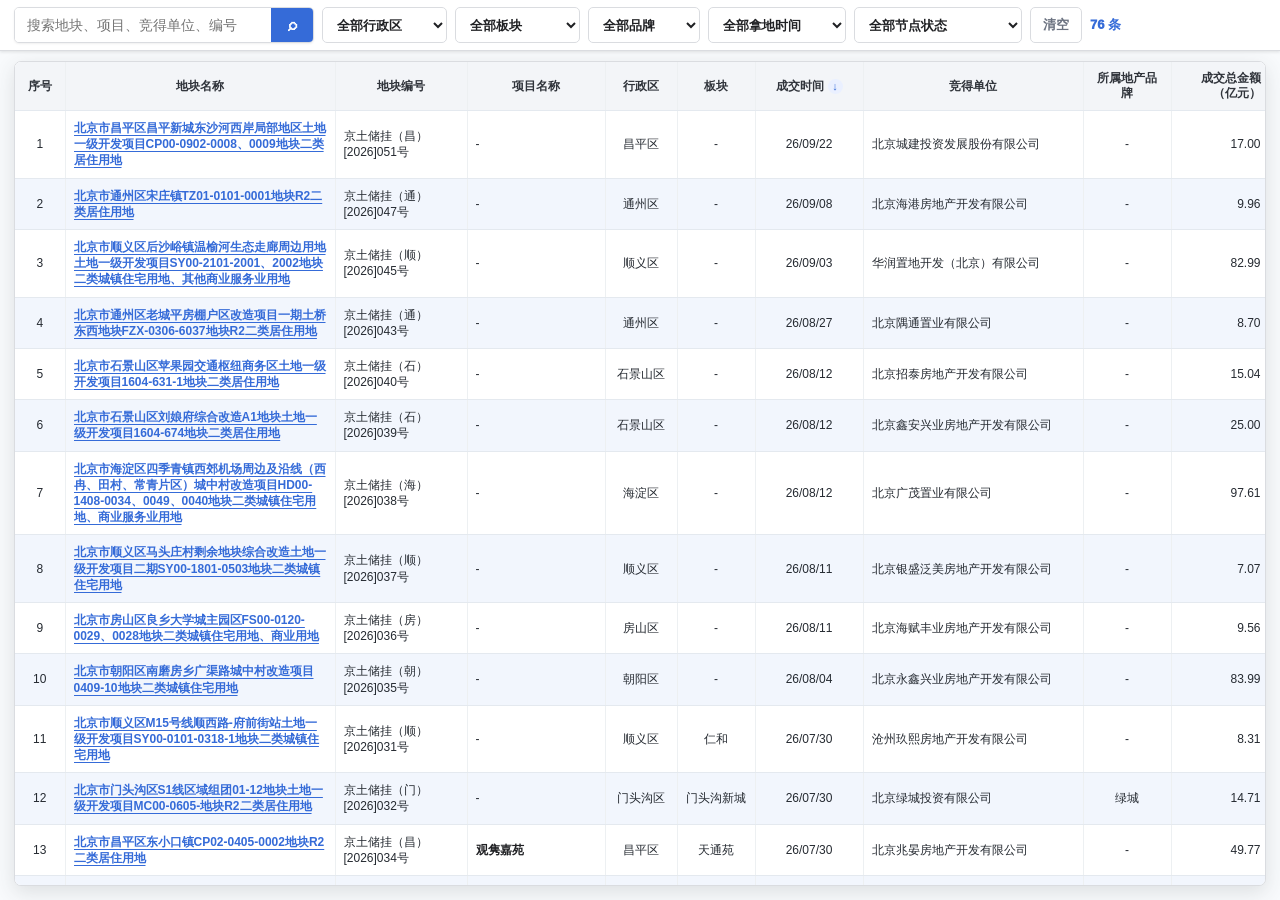
==== land_tracker_dashboard_20260614/index.html @ 1f25f27f "Update official Beijing land transactions" ====
<!doctype html>
<html lang="zh-CN">
<head>
<meta charset="utf-8" />
<meta name="viewport" content="width=device-width, initial-scale=1" />
<title>北京2025年以后真实成交住宅地块跟踪表</title>
<style>
:root {
  --bg:#f8fafc;
  --panel:#ffffff;
  --line:#dadce0;
  --line-soft:#e5e7eb;
  --text:#202124;
  --muted:#5f6368;
  --blue:#356bd8;
  --blue-dark:#12356f;
  --blue-soft:#eaf0ff;
  --green:#15803d;
  --green-soft:#f4faf5;
  --row-blue:#f2f6fd;
  --orange:#ea580c;
}
* { box-sizing:border-box; }
html, body { margin:0; min-height:100%; background:var(--bg); color:var(--text); font-family:"PingFang SC","Microsoft YaHei",Arial,sans-serif; }
body { overflow:hidden; }
.app { height:100vh; display:grid; grid-template-rows:auto minmax(0, 1fr); background:var(--bg); }
.topbar { border-bottom:1px solid var(--line); background:rgba(255,255,255,.98); box-shadow:0 1px 3px rgba(60,64,67,.14); }
.filter-toolbar { min-height:50px; display:flex; align-items:center; gap:8px; padding:7px 14px; background:#fff; }
.search { width:min(300px, 24vw); height:36px; display:flex; align-items:center; border:1px solid var(--line); border-radius:5px; background:#fff; overflow:hidden; box-shadow:0 1px 2px rgba(60,64,67,.08); }
.search input { flex:1; min-width:0; height:100%; padding:0 12px; border:0; outline:0; color:var(--text); font:inherit; font-size:14px; }
.search-icon { width:42px; height:100%; display:grid; place-items:center; border:0; background:var(--blue); color:#fff; font-size:17px; font-weight:900; cursor:pointer; }
.filters { flex:1; min-width:0; display:flex; align-items:center; gap:8px; overflow:auto; scrollbar-width:none; }
select, .reset { height:36px; min-width:96px; max-width:168px; padding:0 28px 0 10px; border:1px solid var(--line); border-radius:5px; background:#fff; color:var(--text); font:inherit; font-size:13px; font-weight:800; }
.reset { flex:0 0 auto; min-width:auto; padding:0 12px; color:#6b7280; cursor:pointer; }
.reset:hover { border-color:var(--blue); color:var(--blue); }
.result-count { flex:0 0 auto; color:var(--blue); font-size:13px; font-weight:950; white-space:nowrap; }
.stage { min-height:0; display:grid; grid-template-rows:minmax(0, 1fr); padding:10px 14px 14px; overflow:hidden; }
.table-panel { min-height:0; display:grid; grid-template-rows:minmax(0, 1fr); border:1px solid var(--line); border-radius:7px; background:#fff; box-shadow:0 6px 20px rgba(60,64,67,.14); overflow:hidden; }
.table-wrap { min-height:0; overflow:auto; background:#fff; }
table { width:max(100%, 1740px); border-collapse:collapse; table-layout:fixed; font-size:12px; }
col.seq { width:50px; }
col.land-name { width:270px; }
col.land-code { width:132px; }
col.project { width:138px; }
col.district { width:72px; }
col.plate { width:78px; }
col.date { width:108px; }
col.bidder { width:220px; }
col.brand { width:88px; }
col.amount { width:98px; }
col.floor { width:110px; }
col.node { width:104px; }
th, td { padding:9px 8px; border-bottom:1px solid #e4e9ef; border-right:1px solid #edf0f2; overflow:hidden; text-overflow:ellipsis; vertical-align:middle; }
th { position:sticky; top:0; z-index:3; height:40px; background:#f3f5f8; color:#30343b; font-size:12px; font-weight:900; line-height:1.25; text-align:center; white-space:normal; }
td { height:46px; color:#252a31; line-height:1.35; background:#fff; }
tbody tr:nth-child(even) td { background:var(--row-blue); }
tbody tr:nth-child(even) td:nth-child(n+12) { background:var(--green-soft); }
tbody tr:nth-child(odd) td:nth-child(n+12) { background:#fbfdfb; }
tbody tr:hover td, tbody tr:hover td:nth-child(n+12) { background:#e9f1ff; }
td.num, th.num { text-align:right; font-variant-numeric:tabular-nums; }
td.center, th.center { text-align:center; }
td.empty { color:#a0a7b2; text-align:center; }
.sort-button { width:100%; min-height:24px; display:inline-flex; align-items:center; justify-content:center; gap:4px; padding:0; border:0; background:transparent; color:inherit; font:inherit; font-weight:900; cursor:pointer; }
.sort-button:hover { color:var(--blue); }
.sort-icon { width:15px; height:15px; display:inline-flex; align-items:center; justify-content:center; border-radius:50%; background:var(--blue-soft); color:var(--blue); font-size:11px; line-height:1; }
.sticky-1, .sticky-2, .sticky-3 { position:sticky; z-index:2; }
th.sticky-1, th.sticky-2, th.sticky-3 { z-index:4; }
.sticky-1 { left:0; }
.sticky-2 { left:50px; }
.sticky-3 { left:320px; }
tbody tr:nth-child(odd) .sticky-1, tbody tr:nth-child(odd) .sticky-2, tbody tr:nth-child(odd) .sticky-3 { background:#fff; }
tbody tr:nth-child(even) .sticky-1, tbody tr:nth-child(even) .sticky-2, tbody tr:nth-child(even) .sticky-3 { background:var(--row-blue); }
tbody tr:hover .sticky-1, tbody tr:hover .sticky-2, tbody tr:hover .sticky-3 { background:#e9f1ff; }
.tag { display:block; max-width:100%; overflow:hidden; text-overflow:ellipsis; color:var(--blue); font-size:12px; font-weight:900; white-space:nowrap; }
.project-list { display:grid; gap:6px; margin:0; padding:0; list-style:none; }
.project-list li { min-width:0; }
.project-link, .project-name { width:100%; display:block; padding:0; border:0; background:transparent; font:inherit; font-size:12px; font-weight:700; line-height:1.5; text-align:left; white-space:normal; overflow-wrap:anywhere; }
.project-link { color:var(--blue); cursor:pointer; text-decoration:underline; text-decoration-thickness:1px; text-underline-offset:3px; }
.project-name { color:var(--text); }
.project-link:hover { color:var(--blue-dark); text-decoration-thickness:2px; }
.project-link:focus-visible { outline:2px solid var(--blue); outline-offset:2px; border-radius:3px; }
.land-name-cell { font-weight:700; }
.land-link { width:100%; display:block; padding:0; border:0; background:transparent; color:var(--blue); font:inherit; font-weight:850; line-height:1.35; text-align:left; cursor:pointer; overflow:hidden; text-overflow:ellipsis; text-decoration:underline; text-decoration-thickness:1px; text-underline-offset:3px; }
.land-link:hover { color:var(--blue-dark); text-decoration-thickness:2px; }
.land-link:focus-visible { outline:2px solid var(--blue); outline-offset:2px; border-radius:3px; }
.status-line { margin-top:3px; color:#6b7280; font-size:11px; }
.evidence-link { color:var(--blue); text-decoration:underline; text-underline-offset:3px; }
button.evidence-link, button.review-flag { padding:0; border:0; background:transparent; font-family:inherit; cursor:pointer; }
button.evidence-link { font-size:inherit; line-height:inherit; }
.evidence-dialog { width:min(640px, calc(100vw - 24px)); max-height:calc(100dvh - 24px); padding:0; border:1px solid var(--line); border-radius:8px; background:#fff; color:var(--text); overflow:auto; }
.evidence-dialog::backdrop { background:rgba(17,24,39,.46); }
.evidence-header { display:flex; align-items:center; gap:16px; padding:14px 18px; border-bottom:1px solid var(--line-soft); }
.evidence-header h2 { flex:1; min-width:0; margin:0; font-size:16px; line-height:1.4; }
.evidence-body { padding:16px 18px; }
.evidence-meta { margin:0 0 12px; color:var(--muted); font-size:12px; }
.evidence-fields { display:grid; grid-template-columns:80px minmax(0, 1fr); gap:12px 14px; margin:0; font-size:13px; line-height:1.6; }
.evidence-fields dt { color:var(--muted); }
.evidence-fields dd { margin:0; overflow-wrap:anywhere; }
.evidence-warning { margin:0 0 16px; color:#9a3412; font-size:13px; line-height:1.6; }
.evidence-footer { display:flex; flex-wrap:wrap; gap:12px 20px; padding:14px 18px; border-top:1px solid var(--line-soft); font-size:13px; }
.evidence-footer a { color:var(--blue); text-underline-offset:3px; }
.review-value { color:#9a3412; text-decoration:underline dotted; text-underline-offset:3px; }
.review-flag { display:inline-block; margin-left:3px; color:#9a3412; font-size:10px; white-space:nowrap; }
.map-modal { position:fixed; inset:0; z-index:20; display:none; align-items:center; justify-content:center; padding:24px; background:rgba(17,24,39,.46); }
.map-modal.open { display:flex; }
.map-panel { width:min(1040px, calc(100vw - 48px)); height:min(760px, calc(100vh - 48px)); display:grid; grid-template-rows:auto minmax(0, 1fr) auto; border-radius:8px; background:#fff; box-shadow:0 24px 80px rgba(15,23,42,.32); overflow:hidden; }
.map-header { min-height:54px; display:flex; align-items:center; gap:14px; padding:12px 16px; border-bottom:1px solid var(--line-soft); }
.map-title { flex:1; min-width:0; }
.map-title strong { display:block; color:#111827; font-size:15px; line-height:1.35; white-space:nowrap; overflow:hidden; text-overflow:ellipsis; }
.map-title span { display:block; margin-top:3px; color:var(--muted); font-size:12px; white-space:nowrap; overflow:hidden; text-overflow:ellipsis; }
.map-close { width:32px; height:32px; border:1px solid var(--line); border-radius:5px; background:#fff; color:#4b5563; font-size:20px; line-height:1; cursor:pointer; }
.map-close:hover { border-color:var(--blue); color:var(--blue); }
#landMap { min-height:0; width:100%; height:100%; background:#eef2f7; }
.map-status { min-height:36px; display:flex; align-items:center; padding:8px 16px; border-top:1px solid var(--line-soft); color:#5f6368; font-size:12px; line-height:1.45; }
@media (max-width:1180px) {
  body { overflow:auto; }
  .app { min-height:100vh; height:auto; }
  .stage { overflow:visible; }
  .filter-toolbar { flex-wrap:wrap; }
  .search { width:100%; }
  .filters { flex-wrap:wrap; overflow:visible; }
}
@media (max-width:720px) {
  .filter-toolbar, .stage { padding-left:12px; padding-right:12px; }
  .sticky-2, .sticky-3 { left:auto; }
}
</style>
<script src="https://webapi.amap.com/maps?v=2.0&key=64bc454252abac7b8194dabe75cc6750&plugin=AMap.Geocoder,AMap.Scale,AMap.ToolBar"></script>
</head>
<body>
<div class="app">
  <header class="topbar">
    <div class="filter-toolbar">
      <div class="search">
        <input id="searchInput" placeholder="搜索地块、项目、竞得单位、编号" />
        <button id="searchButton" class="search-icon" type="button" aria-label="搜索">⌕</button>
      </div>
      <div class="filters">
        <select id="districtFilter" aria-label="行政区筛选">
          <option value="">全部行政区</option>
          <option value="昌平区">昌平区</option><option value="朝阳区">朝阳区</option><option value="大兴区">大兴区</option><option value="丰台区">丰台区</option><option value="海淀区">海淀区</option><option value="门头沟区">门头沟区</option><option value="密云区">密云区</option><option value="石景山区">石景山区</option><option value="顺义区">顺义区</option><option value="通州区">通州区</option><option value="延庆区">延庆区</option>
        </select>
        <select id="plateFilter" aria-label="板块筛选">
          <option value="">全部板块</option>
          <option value="北七家">北七家</option><option value="朝青">朝青</option><option value="高立庄">高立庄</option><option value="管庄">管庄</option><option value="后沙峪">后沙峪</option><option value="回龙观">回龙观</option><option value="京西商务">京西商务</option><option value="酒仙桥">酒仙桥</option><option value="狼垡">狼垡</option><option value="梨园">梨园</option><option value="丽泽">丽泽</option><option value="门头沟新城">门头沟新城</option><option value="能源谷">能源谷</option><option value="苹果园">苹果园</option><option value="清河">清河</option><option value="仁和">仁和</option><option value="上地">上地</option><option value="四季青">四季青</option><option value="宋庄东">宋庄东</option><option value="天通苑">天通苑</option><option value="通州老城">通州老城</option><option value="西红门">西红门</option><option value="新宫">新宫</option><option value="园博园">园博园</option><option value="运河商务区">运河商务区</option><option value="中央别墅区">中央别墅区</option>
        </select>
        <select id="brandFilter" aria-label="品牌筛选">
          <option value="">全部品牌</option>
          <option value="保利">保利</option><option value="北京城建">北京城建</option><option value="大兴发展">大兴发展</option><option value="华润">华润</option><option value="绿城">绿城</option><option value="越秀">越秀</option><option value="招商">招商</option><option value="中海">中海</option><option value="中建">中建</option>
        </select>
        <select id="landDateFilter" aria-label="拿地时间筛选">
          <option value="">全部拿地时间</option>
          <option value="26">2026年</option><option value="25">2025年</option>
        </select>
        <select id="nodeFilter" aria-label="节点筛选">
          <option value="">全部节点状态</option>
          <option value="presale">已取首个预售证</option>
          <option value="planning">已取建设工程规划许可证</option>
          <option value="missing-project">项目名称待补</option>
        </select>
        <button id="resetFilters" class="reset" type="button">清空</button>
        <strong class="result-count" id="tableCount">76 条</strong>
      </div>
    </div>
  </header>
  <main class="stage">
    <section class="table-panel">
      <div class="table-wrap">
        <table>
          <colgroup>
            <col class="seq" /><col class="land-name" /><col class="land-code" /><col class="project" />
            <col class="district" /><col class="plate" /><col class="date" /><col class="bidder" />
            <col class="brand" /><col class="amount" /><col class="floor" />
            <col class="node" /><col class="node" /><col class="node" /><col class="node" /><col class="node" />
          </colgroup>
          <thead>
            <tr>
              <th class="center sticky-1">序号</th>
              <th class="sticky-2">地块名称</th>
              <th class="sticky-3">地块编号</th>
              <th>项目名称</th>
              <th>行政区</th>
              <th>板块</th>
              <th>
                <button id="dealDateSort" class="sort-button" type="button" aria-label="成交时间倒序排序" aria-sort="descending">
                  <span>成交时间</span><span id="dealDateSortIcon" class="sort-icon">↓</span>
                </button>
              </th>
              <th>竞得单位</th>
              <th>所属地产品牌</th>
              <th class="num">成交总金额（亿元）</th>
              <th class="num">综合楼面价（元/㎡）</th>
              <th>建设工程规划许可证</th>
              <th>建设方案</th>
              <th>施工证时间</th>
              <th>首个预售证</th>
              <th title="住建委住宅工程竣工验收备案日期，不等同于竣工证发证日">首个竣工备案</th>
            </tr>
          </thead>
          <tbody id="tableBody"></tbody>
        </table>
      </div>
    </section>
  </main>
</div>
<dialog id="evidenceDialog" class="evidence-dialog" aria-labelledby="evidenceTitle">
  <header class="evidence-header">
    <h2 id="evidenceTitle">建设工程规划许可信息</h2>
    <button id="evidenceClose" class="map-close" type="button" aria-label="关闭证照信息" title="关闭证照信息">×</button>
  </header>
  <div class="evidence-body">
    <p class="evidence-meta">来源：北京市规划和自然资源委员会 · 采集记录，非电子证照</p>
    <div id="evidenceContent"></div>
  </div>
  <footer class="evidence-footer">
    <a href="https://yewu.ghzrzyw.beijing.gov.cn/gwxxfb/cxghjsgcgh/jsgcgh.html" target="_blank" rel="noopener noreferrer">官网证照查询</a>
  </footer>
</dialog>
<div id="mapModal" class="map-modal" aria-hidden="true">
  <section class="map-panel" role="dialog" aria-modal="true" aria-labelledby="mapLandTitle">
    <header class="map-header">
      <div class="map-title">
        <strong id="mapLandTitle">地块地图</strong>
        <span id="mapLandSub">高德地图定位</span>
      </div>
      <button id="mapClose" class="map-close" type="button" aria-label="关闭地图">×</button>
    </header>
    <div id="landMap"></div>
    <div id="mapStatus" class="map-status">点击地块名称后加载地图。</div>
  </section>
</div>
<script>
const LAND_ROWS = [{"projectName":"","plate":"","brand":"","planningPermit":"","constructionPlan":"","constructionPermit":"","firstPresale":"","firstCompletion":"","landName":"北京市昌平区昌平新城东沙河西岸局部地区土地一级开发项目CP00-0902-0008、0009地块二类居住用地","landCode":"京土储挂（昌）[2026]051号","district":"昌平区","dealDate":"26/09/22","bidder":"北京城建投资发展股份有限公司","amount":17.0,"floorPrice":18453.95,"seq":1,"fieldEvidence":{},"linkedProjects":[]},{"projectName":"","plate":"","brand":"","planningPermit":"","constructionPlan":"","constructionPermit":"","firstPresale":"","firstCompletion":"","landName":"北京市通州区宋庄镇TZ01-0101-0001地块R2二类居住用地","landCode":"京土储挂（通）[2026]047号","district":"通州区","dealDate":"26/09/08","bidder":"北京海港房地产开发有限公司","amount":9.962,"floorPrice":17251.5,"seq":2,"fieldEvidence":{},"linkedProjects":[]},{"projectName":"","plate":"","brand":"","planningPermit":"","constructionPlan":"","constructionPermit":"","firstPresale":"","firstCompletion":"","landName":"北京市顺义区后沙峪镇温榆河生态走廊周边用地土地一级开发项目SY00-2101-2001、2002地块二类城镇住宅用地、其他商业服务业用地","landCode":"京土储挂（顺）[2026]045号","district":"顺义区","dealDate":"26/09/03","bidder":"华润置地开发（北京）有限公司","amount":82.993,"floorPrice":40635.31,"seq":3,"fieldEvidence":{},"linkedProjects":[]},{"projectName":"","plate":"","brand":"","planningPermit":"26/10/09","constructionPlan":"26/09/29","constructionPermit":"","firstPresale":"","firstCompletion":"","landName":"北京市通州区老城平房棚户区改造项目一期土桥东西地块FZX-0306-6037地块R2二类居住用地","landCode":"京土储挂（通）[2026]043号","district":"通州区","dealDate":"26/08/27","bidder":"北京隅通置业有限公司","amount":8.7,"floorPrice":26951.29,"seq":4,"fieldEvidence":{"planningPermit":{"status":"confirmed","candidate":"26/10/09","url":"https://yewu.ghzrzyw.beijing.gov.cn/zkdncms/cxghspjggsszjsjsgcghxkz/esSearchDetail/63f5932c99a6521c8a93fe7e48a28a0c","permit":"2026规自（通）建字0049号","record":{"name":"北京市通州区老城平房棚户区改造项目一期土桥东西地块FZX-0306-6037地块R2二类居住用地项目（1#住宅楼等18项）","developer":"北京隅通置业有限公司","district":"通州区","location":"通州区梨园镇FZX-0306-6037地块","permit":"2026规自（通）建字0049号","date":"26/10/09","issuer":"北京市规划和自然资源委员会通州分局","area":"54353.66平方米"}},"constructionPlan":{"status":"confirmed","candidate":"26/09/29","url":"http://bjjs.zjw.beijing.gov.cn/bjjs/sy/zwfw66/cxzx-sjzt/gcjsl/xmjsfa/tzqxmjsfags/53620430/index.shtml","permit":""}},"linkedProjects":[]},{"projectName":"","plate":"","brand":"","planningPermit":"","constructionPlan":"","constructionPermit":"","firstPresale":"","firstCompletion":"","landName":"北京市石景山区苹果园交通枢纽商务区土地一级开发项目1604-631-1地块二类居住用地","landCode":"京土储挂（石）[2026]040号","district":"石景山区","dealDate":"26/08/12","bidder":"北京招泰房地产开发有限公司","amount":15.04,"floorPrice":35931.0,"seq":5,"fieldEvidence":{},"linkedProjects":[]},{"projectName":"","plate":"","brand":"","planningPermit":"26/10/09","constructionPlan":"26/10/09","constructionPermit":"26/10/09","firstPresale":"","firstCompletion":"","landName":"北京市石景山区刘娘府综合改造A1地块土地一级开发项目1604-674地块二类居住用地","landCode":"京土储挂（石）[2026]039号","district":"石景山区","dealDate":"26/08/12","bidder":"北京鑫安兴业房地产开发有限公司","amount":25.0,"floorPrice":42329.83,"seq":6,"fieldEvidence":{"planningPermit":{"status":"confirmed","candidate":"26/10/09","url":"https://yewu.ghzrzyw.beijing.gov.cn/zkdncms/cxghspjggsszjsjsgcghxkz/esSearchDetail/147c87907012041e4623cb53a71ce871","permit":"2026规自（石）建字0016号","record":{"name":"北京市石景山区刘娘府综合改造A1地块土地一级开发项目1604-674地块二类居住用地项目（3#住宅楼等7项）","developer":"北京鑫安兴业房地产开发有限公司","district":"石景山区","location":"石景山区刘娘府1604-674 地块","permit":"2026规自（石）建字0016号","date":"26/10/09","issuer":"北京市规划和自然资源委员会石景山分局","area":"53830.75平方米"}},"constructionPlan":{"status":"confirmed","candidate":"26/10/09","url":"http://bjjs.zjw.beijing.gov.cn/bjjs/sy/zwfw66/cxzx-sjzt/gcjsl/xmjsfa/sjsqxmjsfags/53620448/index.shtml","permit":""},"constructionPermit":{"status":"confirmed","candidate":"26/10/09","url":"http://bjjs.zjw.beijing.gov.cn/eportal/ui?pageId=53618592&t=toDetail&gcbm=202609302029","permit":"110107202610090101"}},"linkedProjects":[]},{"projectName":"","plate":"","brand":"","planningPermit":"","constructionPlan":"","constructionPermit":"","firstPresale":"","firstCompletion":"","landName":"北京市海淀区四季青镇西郊机场周边及沿线（西冉、田村、常青片区）城中村改造项目HD00-1408-0034、0049、0040地块二类城镇住宅用地、商业服务业用地","landCode":"京土储挂（海）[2026]038号","district":"海淀区","dealDate":"26/08/12","bidder":"北京广茂置业有限公司","amount":97.61,"floorPrice":68443.67,"seq":7,"fieldEvidence":{},"linkedProjects":[]},{"projectName":"","plate":"","brand":"","planningPermit":"26/10/08","constructionPlan":"","constructionPermit":"26/10/09","firstPresale":"","firstCompletion":"","landName":"北京市顺义区马头庄村剩余地块综合改造土地一级开发项目二期SY00-1801-0503地块二类城镇住宅用地","landCode":"京土储挂（顺）[2026]037号","district":"顺义区","dealDate":"26/08/11","bidder":"北京银盛泛美房地产开发有限公司","amount":7.07,"floorPrice":22312.67,"seq":8,"fieldEvidence":{"planningPermit":{"status":"confirmed","candidate":"26/10/08","url":"https://yewu.ghzrzyw.beijing.gov.cn/zkdncms/cxghspjggsszjsjsgcghxkz/esSearchDetail/e792136f12ababfdc1742819b3d4824c","permit":"2026规自（顺）建字0034号","record":{"name":"北京市顺义区马头庄村剩余地块综合改造土地一级开发项目二期SY00-1801-0503地块二类城镇住宅用地（1#住宅楼等22项）","developer":"北京银盛泛美房地产开发有限公司","district":"顺义区","location":"顺义区后沙峪镇","permit":"2026规自（顺）建字0034号","date":"26/10/08","issuer":"北京市规划和自然资源委员会顺义分局","area":"53738.77平方米，666.8米"}},"constructionPermit":{"status":"confirmed","candidate":"26/10/09","url":"http://bjjs.zjw.beijing.gov.cn/eportal/ui?pageId=53618592&t=toDetail&gcbm=202610092001","permit":"110113202610090101"}},"linkedProjects":[]},{"projectName":"","plate":"","brand":"","planningPermit":"26/09/03","constructionPlan":"26/09/23","constructionPermit":"","firstPresale":"","firstCompletion":"","landName":"北京市房山区良乡大学城主园区FS00-0120-0029、0028地块二类城镇住宅用地、商业用地","landCode":"京土储挂（房）[2026]036号","district":"房山区","dealDate":"26/08/11","bidder":"北京海赋丰业房地产开发有限公司","amount":9.56,"floorPrice":13370.59,"seq":9,"fieldEvidence":{"planningPermit":{"status":"confirmed","candidate":"26/09/03","url":"https://yewu.ghzrzyw.beijing.gov.cn/zkdncms/cxghspjggsszjsjsgcghxkz/esSearchDetail/07599f3f10644d5b5d30f19f7a33182b","permit":"2026规自（房）建字0027号","record":{"name":"北京市房山区良乡大学城主园区FS00-0120-0029、0028地块二类城镇住宅用地、商业用地项目（6#、7#、9#、12#-14#住宅楼及地下车库）（6#住宅楼等9项）","developer":"北京海赋丰业房地产开发有限公司","district":"房山区","location":"房山区拱辰街道良乡大学城主园区FS00-0120-0029地块","permit":"2026规自（房）建字0027号","date":"26/09/03","issuer":"北京市规划和自然资源委员会房山分局","area":"42843.55平方米"}},"constructionPlan":{"status":"confirmed","candidate":"26/09/23","url":"http://bjjs.zjw.beijing.gov.cn/bjjs/sy/zwfw66/cxzx-sjzt/gcjsl/xmjsfa/fsqxmjsfags/53620422/index.shtml","permit":""}},"linkedProjects":[]},{"seq":10,"landName":"北京市朝阳区南磨房乡广渠路城中村改造项目0409-10地块二类城镇住宅用地","landCode":"京土储挂（朝）[2026]035号","projectName":"","district":"朝阳区","plate":"","dealDate":"26/08/04","bidder":"北京永鑫兴业房地产开发有限公司","brand":"","amount":83.99,"floorPrice":81406.69,"planningPermit":"","constructionPlan":"","constructionPermit":"","firstPresale":"","firstCompletion":"","fieldEvidence":{},"linkedProjects":[]},{"seq":11,"landName":"北京市顺义区M15号线顺西路-府前街站土地一级开发项目SY00-0101-0318-1地块二类城镇住宅用地","landCode":"京土储挂（顺）[2026]031号","projectName":"","district":"顺义区","plate":"仁和","dealDate":"26/07/30","bidder":"沧州玖熙房地产开发有限公司","brand":"","amount":8.308,"floorPrice":19148.3,"planningPermit":"","constructionPlan":"","constructionPermit":"","firstPresale":"","firstCompletion":"","fieldEvidence":{},"linkedProjects":[]},{"seq":12,"landName":"北京市门头沟区S1线区域组团01-12地块土地一级开发项目MC00-0605-地块R2二类居住用地","landCode":"京土储挂（门）[2026]032号","projectName":"","district":"门头沟区","plate":"门头沟新城","dealDate":"26/07/30","bidder":"北京绿城投资有限公司","brand":"绿城","amount":14.706,"floorPrice":24553.09,"planningPermit":"","constructionPlan":"","constructionPermit":"","firstPresale":"","firstCompletion":"","fieldEvidence":{"brand":{"status":"legacy_unverified","candidate":"","url":"","permit":""}},"linkedProjects":[]},{"seq":13,"landName":"北京市昌平区东小口镇CP02-0405-0002地块R2二类居住用地","landCode":"京土储挂（昌）[2026]034号","projectName":"观隽嘉苑","district":"昌平区","plate":"天通苑","dealDate":"26/07/30","bidder":"北京兆晏房地产开发有限公司","brand":"","amount":49.77,"floorPrice":36032.06,"planningPermit":"26/08/31","constructionPlan":"26/09/22","constructionPermit":"26/09/03","firstPresale":"26/10/22","firstCompletion":"","fieldEvidence":{"planningPermit":{"status":"confirmed","candidate":"26/08/31","url":"https://yewu.ghzrzyw.beijing.gov.cn/zkdncms/cxghspjggsszjsjsgcghxkz/esSearchDetail/01cb3cd4c5adcb4bbb25387aed336590","permit":"2026规自（昌）建字0052号","record":{"name":"北京市昌平区东小口镇CP02-0405-0002地块R2二类居住用地项目（6#住宅楼 等20项）","developer":"北京兆晏房地产开发有限公司","district":"昌平区","location":"昌平区东小口镇","permit":"2026规自（昌）建字0052号","date":"26/08/31","issuer":"北京市规划和自然资源委员会昌平分局","area":"114644.87平方米，13.2米"}},"constructionPlan":{"status":"confirmed","candidate":"26/09/22","url":"http://bjjs.zjw.beijing.gov.cn/bjjs/sy/zwfw66/cxzx-sjzt/gcjsl/xmjsfa/cpqxmjsfags/53620419/index.shtml","permit":""},"constructionPermit":{"status":"confirmed","candidate":"26/09/03","url":"http://bjjs.zjw.beijing.gov.cn/eportal/ui?pageId=53618592&t=toDetail&gcbm=202609022030","permit":"110114202609030301"},"firstPresale":{"status":"confirmed","candidate":"26/10/22","url":"http://bjjs.zjw.beijing.gov.cn/eportal/ui?pageId=320794&projectID=8297513&systemID=2&srcId=1","permit":"京房售证字(2026)96号"},"projectName":{"status":"confirmed","candidate":"观隽嘉苑","url":"http://bjjs.zjw.beijing.gov.cn/eportal/ui?pageId=320794&projectID=8297513&systemID=2&srcId=1","permit":"京房售证字(2026)96号","nameType":"official"}},"linkedProjects":[]},{"seq":14,"landName":"北京市朝阳区酒仙桥旧城区改建项目1019-0013-1地块二类居住用地","landCode":"京土储挂（朝）[2026]030号","projectName":"","district":"朝阳区","plate":"酒仙桥","dealDate":"26/07/28","bidder":"北京永鑫兴业房地产开发有限公司","brand":"","amount":46.814,"floorPrice":81063.2,"planningPermit":"26/09/30","constructionPlan":"26/10/16","constructionPermit":"26/10/19","firstPresale":"","firstCompletion":"","fieldEvidence":{"planningPermit":{"status":"confirmed","candidate":"26/09/30","url":"https://yewu.ghzrzyw.beijing.gov.cn/zkdncms/cxghspjggsszjsjsgcghxkz/esSearchDetail/de017edba17592eed2ea2d1960aa58aa","permit":"2026规自（朝）建字0031号","record":{"name":"北京市朝阳区酒仙桥旧城区改建项目1019-0013-1地块二类居住用地项目（1#住宅楼等17项）","developer":"北京永鑫兴业房地产开发有限公司","district":"朝阳区","location":"朝阳区酒仙桥街道","permit":"2026规自（朝）建字0031号","date":"26/09/30","issuer":"北京市规划和自然资源委员会朝阳分局","area":"89700平方米"}},"constructionPlan":{"status":"confirmed","candidate":"26/10/16","url":"http://bjjs.zjw.beijing.gov.cn/bjjs/sy/zwfw66/cxzx-sjzt/gcjsl/xmjsfa/cyqxmjsfags/53620466/index.shtml","permit":""},"constructionPermit":{"status":"confirmed","candidate":"26/10/19","url":"http://bjjs.zjw.beijing.gov.cn/eportal/ui?pageId=53618592&t=toDetail&gcbm=202610092034","permit":"110105202610190201"}},"linkedProjects":[]},{"seq":15,"landName":"北京市大兴区大兴新城东组团DX00-0201-0209地块二类居住用地","landCode":"京土储挂（兴）[2026]029号","projectName":"兴宸雅苑","district":"大兴区","plate":"","dealDate":"26/07/22","bidder":"北京招融房地产开发有限公司","brand":"","amount":7.2,"floorPrice":20005.53,"planningPermit":"26/08/19","constructionPlan":"26/08/20","constructionPermit":"26/10/09","firstPresale":"26/10/19","firstCompletion":"","fieldEvidence":{"planningPermit":{"status":"confirmed","candidate":"26/08/19","url":"https://yewu.ghzrzyw.beijing.gov.cn/zkdncms/cxghspjggsszjsjsgcghxkz/esSearchDetail/b42df53f6b7da6f7a7fd2246a9f21dd7","permit":"2026规自（大）建字0027号","record":{"name":"大兴区大兴新城东组团DX00-0201-0209地块R2二类居住用地项目（1#住宅楼等21项）","developer":"北京招融房地产开发有限公司","district":"大兴区","location":"大兴区大兴新城东组团DX00-0201-0209地块","permit":"2026规自（大）建字0027号","date":"26/08/19","issuer":"北京市规划和自然资源委员会大兴分局","area":"57407.05平方米，587.74米"}},"constructionPlan":{"status":"confirmed","candidate":"26/08/20","url":"http://bjjs.zjw.beijing.gov.cn/bjjs/sy/zwfw66/cxzx-sjzt/gcjsl/xmjsfa/dxqxmjsfags/53620329/index.shtml","permit":""},"constructionPermit":{"status":"confirmed","candidate":"26/10/09","url":"http://bjjs.zjw.beijing.gov.cn/eportal/ui?pageId=53618592&t=toDetail&gcbm=202609032022","permit":"110115202610090101"},"firstPresale":{"status":"confirmed","candidate":"26/10/19","url":"http://bjjs.zjw.beijing.gov.cn/eportal/ui?pageId=320794&projectID=8295460&systemID=2&srcId=1","permit":"京房售证字(2026)95号"},"projectName":{"status":"confirmed","candidate":"兴宸雅苑","url":"http://bjjs.zjw.beijing.gov.cn/eportal/ui?pageId=320794&projectID=8295460&systemID=2&srcId=1","permit":"京房售证字(2026)95号","nameType":"official"}},"linkedProjects":[{"projectName":"招商兴宸揽阅","projectCode":""}]},{"seq":16,"landName":"北京市通州区老城范围内平房棚户区改造项目一期九棵树南地块FZX-0302-6016地块R2二类居住用地","landCode":"京土储挂（通）[2026]027号","projectName":"湖映天青雅苑","district":"通州区","plate":"通州老城","dealDate":"26/06/23","bidder":"北京招源房地产开发有限公司","brand":"","amount":10.217,"floorPrice":30269.32,"planningPermit":"26/08/14","constructionPlan":"26/08/17","constructionPermit":"26/08/31","firstPresale":"26/09/05","firstCompletion":"","fieldEvidence":{"planningPermit":{"status":"confirmed","candidate":"26/08/14","url":"https://yewu.ghzrzyw.beijing.gov.cn/zkdncms/cxghspjggsszjsjsgcghxkz/esSearchDetail/f3fb70a3495708ba4128687ab67aacfb","permit":"2026规自（通）建字0040号","record":{"name":"通州区老城范围内平房棚户区改造项目一期九棵树南地块FZX-0302-6016地块R2二类居住用地项目（1#住宅楼等13项）","developer":"北京招源房地产开发有限公司","district":"通州区","location":"通州区北京城市副中心0302街区FZX-0302-6016地块","permit":"2026规自（通）建字0040号","date":"26/08/14","issuer":"北京市规划和自然资源委员会通州分局","area":"54112.498平方米"}},"constructionPlan":{"status":"confirmed","candidate":"26/08/17","url":"http://bjjs.zjw.beijing.gov.cn/bjjs/sy/zwfw66/cxzx-sjzt/gcjsl/xmjsfa/tzqxmjsfags/53620306/index.shtml","permit":""},"constructionPermit":{"status":"confirmed","candidate":"26/08/31","url":"http://bjjs.zjw.beijing.gov.cn/eportal/ui?pageId=53618592&t=toDetail&gcbm=202608212026","permit":"110112202608310201"},"firstPresale":{"status":"confirmed","candidate":"26/09/05","url":"http://bjjs.zjw.beijing.gov.cn/eportal/ui?pageId=320794&projectID=8261885&systemID=2&srcId=1","permit":"京房售证字(2026)76号"},"projectName":{"status":"confirmed","candidate":"湖映天青雅苑","url":"http://bjjs.zjw.beijing.gov.cn/eportal/ui?pageId=320794&projectID=8285081&systemID=2&srcId=1","permit":"京房售证字(2026)90号","nameType":"official"}},"linkedProjects":[]},{"seq":17,"landName":"北京市丰台区丰台桥南城中村改造项目B区FT00-1507-9001地块R2二类居住用地","landCode":"京土储挂（丰）[2026]026号","projectName":"","district":"丰台区","plate":"","dealDate":"26/06/18","bidder":"北京贸悦房地产开发有限公司","brand":"","amount":11.947,"floorPrice":56677.26,"planningPermit":"26/09/11","constructionPlan":"26/10/23","constructionPermit":"","firstPresale":"","firstCompletion":"","fieldEvidence":{"planningPermit":{"status":"confirmed","candidate":"26/09/11","url":"https://yewu.ghzrzyw.beijing.gov.cn/zkdncms/cxghspjggsszjsjsgcghxkz/esSearchDetail/ccd3881fb4dd56ba0d51bcda3b019749","permit":"2026规自（丰）建字0036号","record":{"name":"北京市丰台区丰台桥南城中村改造项目B区FT00-1507-9001地块R2二类居住用地项目（1#住宅楼等14项）","developer":"北京贸悦房地产开发有限公司","district":"丰台区","location":"丰台区丰台街道","permit":"2026规自（丰）建字0036号","date":"26/09/11","issuer":"北京市规划和自然资源委员会丰台分局","area":"46593.47平方米，40.4米"}},"constructionPlan":{"status":"confirmed","candidate":"26/10/23","url":"http://bjjs.zjw.beijing.gov.cn/bjjs/sy/zwfw66/cxzx-sjzt/gcjsl/xmjsfa/ftqxmjsfags/53620486/index.shtml","permit":""}},"linkedProjects":[]},{"seq":18,"landName":"北京市昌平区朱辛庄新区CP01-0801-0055、CP01-0801-0057地块二类居住用地、其他类多功能用地","landCode":"京土储挂（昌）[2026]024号","projectName":"寰锦佳苑","district":"昌平区","plate":"回龙观","dealDate":"26/06/11","bidder":"北京未来科技城昌信置业有限公司","brand":"","amount":9.09,"floorPrice":17055.11,"planningPermit":"26/08/05","constructionPlan":"26/08/17","constructionPermit":"26/08/14","firstPresale":"26/09/25","firstCompletion":"","fieldEvidence":{"planningPermit":{"status":"confirmed","candidate":"26/08/05","url":"https://yewu.ghzrzyw.beijing.gov.cn/zkdncms/cxghspjggsszjsjsgcghxkz/esSearchDetail/aa9f34b63d7804ada99c8155c205caeb","permit":"2026规自（昌）建字0046号","record":{"name":"昌平区朱辛庄新区（二期）土地一级开发项目CP01-0801-0055地块二类居住用地项目（1#住宅楼等19项）","developer":"北京未来科技城昌信置业有限公司","district":"昌平区","location":"昌平区史各庄街道","permit":"2026规自（昌）建字0046号","date":"26/08/05","issuer":"北京市规划和自然资源委员会昌平分局","area":"51191.38平方米，498.82米"}},"constructionPlan":{"status":"confirmed","candidate":"26/08/17","url":"http://bjjs.zjw.beijing.gov.cn/bjjs/sy/zwfw66/cxzx-sjzt/gcjsl/xmjsfa/cpqxmjsfags/53620309/index.shtml","permit":""},"constructionPermit":{"status":"confirmed","candidate":"26/08/14","url":"http://bjjs.zjw.beijing.gov.cn/eportal/ui?pageId=53618592&t=toDetail&gcbm=202608072002","permit":"110114202608140201"},"firstPresale":{"status":"confirmed","candidate":"26/09/25","url":"http://bjjs.zjw.beijing.gov.cn/eportal/ui?pageId=320794&projectID=8278504&systemID=2&srcId=1","permit":"京房售证字(2026)87号"},"projectName":{"status":"confirmed","candidate":"寰锦佳苑","url":"http://bjjs.zjw.beijing.gov.cn/eportal/ui?pageId=320794&projectID=8278504&systemID=2&srcId=1","permit":"京房售证字(2026)87号","nameType":"official"}},"linkedProjects":[]},{"seq":19,"landName":"北京市大兴区三合庄改造区土地一级开发项目DX00-0202-0188地块R2二类居住用地","landCode":"京土储挂（兴）[2026]021号","projectName":"朗月和风雅苑","district":"大兴区","plate":"","dealDate":"26/06/02","bidder":"北京荣意房地产开发有限公司","brand":"","amount":8.87,"floorPrice":23009.77,"planningPermit":"26/06/17","constructionPlan":"26/07/14","constructionPermit":"26/06/19","firstPresale":"26/07/24","firstCompletion":"","fieldEvidence":{"planningPermit":{"status":"confirmed","candidate":"26/06/17","url":"https://yewu.ghzrzyw.beijing.gov.cn/zkdncms/cxghspjggsszjsjsgcghxkz/esSearchDetail/6b5652be6840729f4d189726b5a0e67b","permit":"2026规自（大）建字0020号","record":{"name":"北京市大兴区三合庄改造区土地一级开发项目DX00-0202-0188地块R2二类居住用地项目（1#住宅楼等21项）","developer":"北京荣意房地产开发有限公司","district":"大兴区","location":"大兴区黄村镇","permit":"2026规自（大）建字0020号","date":"26/06/17","issuer":"北京市规划和自然资源委员会大兴分局","area":"63370.33平方米，822.23米"}},"constructionPlan":{"status":"confirmed","candidate":"26/07/14","url":"http://bjjs.zjw.beijing.gov.cn/bjjs/sy/zwfw66/cxzx-sjzt/gcjsl/xmjsfa/dxqxmjsfags/53620178/index.shtml","permit":""},"constructionPermit":{"status":"confirmed","candidate":"26/06/19","url":"http://bjjs.zjw.beijing.gov.cn/eportal/ui?pageId=53618592&t=toDetail&gcbm=202606172018","permit":"110115202606190101"},"firstPresale":{"status":"confirmed","candidate":"26/07/24","url":"http://bjjs.zjw.beijing.gov.cn/eportal/ui?pageId=320794&projectID=8243323&systemID=2&srcId=1","permit":"京房售证字(2026)59号"},"projectName":{"status":"confirmed","candidate":"朗月和风雅苑","url":"http://bjjs.zjw.beijing.gov.cn/eportal/ui?pageId=320794&projectID=8243323&systemID=2&srcId=1","permit":"京房售证字(2026)59号","nameType":"official"}},"linkedProjects":[]},{"seq":20,"landName":"北京市石景山区黄庄村43号棚户区改造项目SS00-1622-002、SS00-2501-002地块R2二类居住用地、A334托幼用地","landCode":"京土储挂（石）[2026]020号","projectName":"璟序家园","district":"石景山区","plate":"","dealDate":"26/05/28","bidder":"北京城建兴通置业有限公司","brand":"北京城建","amount":22,"floorPrice":30437.19,"planningPermit":"26/06/12","constructionPlan":"26/06/10","constructionPermit":"26/06/13","firstPresale":"26/09/19","firstCompletion":"","fieldEvidence":{"planningPermit":{"status":"confirmed","candidate":"26/06/12","url":"https://yewu.ghzrzyw.beijing.gov.cn/zkdncms/cxghspjggsszjsjsgcghxkz/esSearchDetail/b6aa209b723c2ee202f1b50b6417f48d","permit":"2026规自（石）建字0008号","record":{"name":"北京市石景山区黄庄村43号棚户区改造项目SS00-1622-002、SS00-2501-002地块R2二类居住用地、A334托幼用地项目（1#住宅楼等26项）","developer":"北京城建璟樾置业有限公司","district":"石景山区","location":"石景山区八宝山街道 SS00-1622-002地块","permit":"2026规自（石）建字0008号","date":"26/06/12","issuer":"北京市规划和自然资源委员会石景山分局","area":"103700平方米，747.85米"}},"constructionPermit":{"status":"confirmed","candidate":"26/06/13","url":"http://bjjs.zjw.beijing.gov.cn/eportal/ui?pageId=53618592&t=toDetail&gcbm=202606122033","permit":"110107202606130301"},"firstPresale":{"status":"confirmed","candidate":"26/09/19","url":"http://bjjs.zjw.beijing.gov.cn/eportal/ui?pageId=320794&projectID=8272818&systemID=2&srcId=1","permit":"京房售证字(2026)85号"},"projectName":{"status":"confirmed","candidate":"璟序家园","url":"http://bjjs.zjw.beijing.gov.cn/eportal/ui?pageId=320794&projectID=8300484&systemID=2&srcId=1","permit":"京房售证字(2026)99号","nameType":"official"},"brand":{"status":"legacy_unverified","candidate":"","url":"","permit":""},"constructionPlan":{"status":"legacy_unverified","candidate":"","url":"","permit":""}},"linkedProjects":[]},{"seq":21,"landName":"北京市顺义区高丽营镇夏县营村棚户区改造土地开发项目01-008、01-016、01-026-1 、01-020 地块R2二类居住用地、A334托幼用地","landCode":"京土储挂（顺）[2026]019号","projectName":"","district":"顺义区","plate":"中央别墅区","dealDate":"26/05/26","bidder":"北京顺义新城发展有限公司","brand":"","amount":8.39,"floorPrice":11732.87,"planningPermit":"","constructionPlan":"","constructionPermit":"","firstPresale":"","firstCompletion":"","fieldEvidence":{},"linkedProjects":[]},{"seq":22,"landName":"北京市丰台区蒲黄榆一里、四里危改项目FT00-0506-0017地块R2二类居住用地","landCode":"京土储挂（丰）[2026]018号","projectName":"","district":"丰台区","plate":"","dealDate":"26/05/26","bidder":"福鑫（北京）房地产开发有限责任公司","brand":"","amount":10.476,"floorPrice":52810.4,"planningPermit":"","constructionPlan":"","constructionPermit":"","firstPresale":"","firstCompletion":"","fieldEvidence":{},"linkedProjects":[]},{"seq":23,"landName":"北京市丰台区太平桥城中村改造项目A区FT00-0608-0001地块R2二类居住用地","landCode":"京土储挂（丰） [2026] 017号","projectName":"","district":"丰台区","plate":"","dealDate":"26/05/19","bidder":"保利（北京）房地产开发有限公司","brand":"保利","amount":41.544,"floorPrice":57637.56,"planningPermit":"26/08/28","constructionPlan":"26/09/10","constructionPermit":"26/09/01","firstPresale":"","firstCompletion":"","fieldEvidence":{"planningPermit":{"status":"confirmed","candidate":"26/08/28","url":"https://yewu.ghzrzyw.beijing.gov.cn/zkdncms/cxghspjggsszjsjsgcghxkz/esSearchDetail/c809f749522e0f6a3f40be9ab6b45818","permit":"2026规自（丰）建字0034号","record":{"name":"丰台区太平桥城中村改造项目A区FT00-0608-0001地块R2二类居住用地项目（1#住宅楼等26项）","developer":"保利（北京）房地产开发有限公司","district":"丰台区","location":"丰台区太平桥街道","permit":"2026规自（丰）建字0034号","date":"26/08/28","issuer":"北京市规划和自然资源委员会丰台分局","area":"116990.2平方米，664.59米"}},"constructionPlan":{"status":"confirmed","candidate":"26/09/10","url":"http://bjjs.zjw.beijing.gov.cn/bjjs/sy/zwfw66/cxzx-sjzt/gcjsl/xmjsfa/ftqxmjsfags/53620366/index.shtml","permit":""},"constructionPermit":{"status":"confirmed","candidate":"26/09/01","url":"http://bjjs.zjw.beijing.gov.cn/eportal/ui?pageId=53618592&t=toDetail&gcbm=202608302003","permit":"110106202609010301"},"brand":{"status":"legacy_unverified","candidate":"","url":"","permit":""}},"linkedProjects":[]},{"seq":24,"landName":"北京市朝阳区东坝乡单店区域平房区城中村改造项目1105-01地块二类城镇住宅用地","landCode":"京土储挂（朝）[2026]016号","projectName":"满茂文苑","district":"朝阳区","plate":"","dealDate":"26/04/30","bidder":"金茂商业管理（上海）有限公司","brand":"金茂","amount":20.981,"floorPrice":41058.1,"planningPermit":"26/05/29","constructionPlan":"26/07/14","constructionPermit":"26/06/12","firstPresale":"26/08/01","firstCompletion":"","fieldEvidence":{"planningPermit":{"status":"confirmed","candidate":"26/05/29","url":"https://yewu.ghzrzyw.beijing.gov.cn/zkdncms/cxghspjggsszjsjsgcghxkz/esSearchDetail/0326561b167c5ed446bca5459ce82a95","permit":"2026规自（朝）建字0014号","record":{"name":"北京市朝阳区东坝乡单店区域平房区城中村改造项目1105-01地块二类城镇住宅用地项目（3#住宅楼）（3#住宅楼）","developer":"北京东茂置业有限公司","district":"朝阳区","location":"朝阳区东坝乡1105-01地块","permit":"2026规自（朝）建字0014号","date":"26/05/29","issuer":"北京市规划和自然资源委员会朝阳分局","area":"6939平方米"}},"constructionPlan":{"status":"confirmed","candidate":"26/07/14","url":"http://bjjs.zjw.beijing.gov.cn/bjjs/sy/zwfw66/cxzx-sjzt/gcjsl/xmjsfa/cyqxmjsfags/53620172/index.shtml","permit":""},"constructionPermit":{"status":"confirmed","candidate":"26/06/12","url":"http://bjjs.zjw.beijing.gov.cn/eportal/ui?pageId=53618592&t=toDetail&gcbm=202606112048","permit":"110105202606120101"},"firstPresale":{"status":"confirmed","candidate":"26/08/01","url":"http://bjjs.zjw.beijing.gov.cn/eportal/ui?pageId=320794&projectID=8248005&systemID=2&srcId=1","permit":"京房售证字(2026)63号"},"projectName":{"status":"confirmed","candidate":"满茂文苑","url":"http://bjjs.zjw.beijing.gov.cn/eportal/ui?pageId=320794&projectID=8248005&systemID=2&srcId=1","permit":"京房售证字(2026)63号","nameType":"official"},"brand":{"status":"legacy_unverified","candidate":"","url":"","permit":""}},"linkedProjects":[]},{"seq":25,"landName":"北京市昌平区北七家镇平西府土地一级开发项目CP01-1203-0002地块R2二类居住用地","landCode":"京土储挂（昌）[2026]015号","projectName":"润樾雅苑","district":"昌平区","plate":"北七家","dealDate":"26/04/30","bidder":"北京未来科技城润昌置业有限公司","brand":"","amount":12.905,"floorPrice":19990.45,"planningPermit":"26/07/09","constructionPlan":"26/07/31","constructionPermit":"26/08/28","firstPresale":"26/08/15","firstCompletion":"","fieldEvidence":{"planningPermit":{"status":"confirmed","candidate":"26/07/09","url":"https://yewu.ghzrzyw.beijing.gov.cn/zkdncms/cxghspjggsszjsjsgcghxkz/esSearchDetail/16625e7fc9f056f23f7606b85f36cbb1","permit":"2026规自（昌）建字0041号","record":{"name":"北京市昌平区北七家镇平西府土地一级开发项目CP01-1203-0002地块二类居住用地项目（1#住宅楼等35项）","developer":"北京未来科技城润昌置业有限公司","district":"昌平区","location":"昌平区北七家镇","permit":"2026规自（昌）建字0041号","date":"26/07/09","issuer":"北京市规划和自然资源委员会昌平分局","area":"98130.078平方米，710.55米"}},"constructionPlan":{"status":"confirmed","candidate":"26/07/31","url":"http://bjjs.zjw.beijing.gov.cn/bjjs/sy/zwfw66/cxzx-sjzt/gcjsl/xmjsfa/cpqxmjsfags/53620249/index.shtml","permit":""},"constructionPermit":{"status":"confirmed","candidate":"26/08/28","url":"http://bjjs.zjw.beijing.gov.cn/eportal/ui?pageId=53618592&t=toDetail&gcbm=202607172021","permit":"110114202608280301"},"firstPresale":{"status":"confirmed","candidate":"26/08/15","url":"http://bjjs.zjw.beijing.gov.cn/eportal/ui?pageId=320794&projectID=8252613&systemID=2&srcId=1","permit":"京房售证字(2026)66号"},"projectName":{"status":"confirmed","candidate":"润樾雅苑","url":"http://bjjs.zjw.beijing.gov.cn/eportal/ui?pageId=320794&projectID=8298148&systemID=2&srcId=1","permit":"京房售证字(2026)97号","nameType":"official"}},"linkedProjects":[]},{"seq":26,"landName":"北京市丰台区万泉寺村棚户区改造土地开发项目FT00-0613-0007地块R2二类居住用地","landCode":"京土储挂（丰）[2026]014号","projectName":"润泉嘉园","district":"丰台区","plate":"","dealDate":"26/04/30","bidder":"北京澜鑫置业有限公司","brand":"","amount":57.711,"floorPrice":58500.17,"planningPermit":"26/08/28","constructionPlan":"26/09/22","constructionPermit":"26/09/01","firstPresale":"26/09/25","firstCompletion":"","fieldEvidence":{"planningPermit":{"status":"confirmed","candidate":"26/08/28","url":"https://yewu.ghzrzyw.beijing.gov.cn/zkdncms/cxghspjggsszjsjsgcghxkz/esSearchDetail/7f44125085423c68f15e874ca0de1a4a","permit":"2026规自（丰）建字0035号","record":{"name":"丰台区万泉寺村棚户区改造土地开发项目FT00-0613-0007地块R2二类居住用地项目（1#住宅楼等21项）","developer":"北京澜鑫置业有限公司","district":"丰台区","location":"丰台区万泉寺","permit":"2026规自（丰）建字0035号","date":"26/08/28","issuer":"北京市规划和自然资源委员会丰台分局","area":"152787.19平方米，247.9米"}},"constructionPlan":{"status":"confirmed","candidate":"26/09/22","url":"http://bjjs.zjw.beijing.gov.cn/bjjs/sy/zwfw66/cxzx-sjzt/gcjsl/xmjsfa/ftqxmjsfags/53620410/index.shtml","permit":""},"constructionPermit":{"status":"confirmed","candidate":"26/09/01","url":"http://bjjs.zjw.beijing.gov.cn/eportal/ui?pageId=53618592&t=toDetail&gcbm=202608312029","permit":"110106202609010401"},"firstPresale":{"status":"confirmed","candidate":"26/09/25","url":"http://bjjs.zjw.beijing.gov.cn/eportal/ui?pageId=320794&projectID=8278375&systemID=2&srcId=1","permit":"京房售证字(2026)88号"},"projectName":{"status":"confirmed","candidate":"润泉嘉园","url":"http://bjjs.zjw.beijing.gov.cn/eportal/ui?pageId=320794&projectID=8278375&systemID=2&srcId=1","permit":"京房售证字(2026)88号","nameType":"official"}},"linkedProjects":[]},{"seq":27,"landName":"北京市怀柔区怀柔新城0103街区HR00-0103-6001地块二类城镇住宅用地","landCode":"京土储挂（怀）[2026]013号","projectName":"贤璟文园","district":"怀柔区","plate":"","dealDate":"26/04/28","bidder":"北京兴澜房地产开发有限公司","brand":"","amount":7.56,"floorPrice":16906.98,"planningPermit":"26/06/12","constructionPlan":"26/06/18","constructionPermit":"","firstPresale":"26/07/25","firstCompletion":"","fieldEvidence":{"planningPermit":{"status":"confirmed","candidate":"26/06/12","url":"https://yewu.ghzrzyw.beijing.gov.cn/zkdncms/cxghspjggsszjsjsgcghxkz/esSearchDetail/c8a58c5b3688f3e09d3e196cf1d1df46","permit":"2026规自（怀）建字0009号","record":{"name":"北京市怀柔区怀柔新城0103街区HR00—0103—6001地块二类城镇住宅用地建设项目（1#住宅楼等17项）","developer":"北京兴澜房地产开发有限公司","district":"怀柔区","location":"怀柔区龙山街道","permit":"2026规自（怀）建字0009号","date":"26/06/12","issuer":"北京市规划和自然资源委员会怀柔分局","area":"69389.05平方米，886.8米"}},"constructionPlan":{"status":"confirmed","candidate":"26/06/18","url":"http://bjjs.zjw.beijing.gov.cn/bjjs/sy/zwfw66/cxzx-sjzt/gcjsl/xmjsfa/hrqxmjsfags/53620086/index.shtml","permit":""},"firstPresale":{"status":"confirmed","candidate":"26/07/25","url":"http://bjjs.zjw.beijing.gov.cn/eportal/ui?pageId=320794&projectID=8243680&systemID=2&srcId=1","permit":"京房售证字(2026)61号"},"projectName":{"status":"confirmed","candidate":"贤璟文园","url":"http://bjjs.zjw.beijing.gov.cn/eportal/ui?pageId=320794&projectID=8243680&systemID=2&srcId=1","permit":"京房售证字(2026)61号","nameType":"official"}},"linkedProjects":[]},{"seq":28,"landName":"北京经济技术开发区亦庄新城YZ00-0802街区1401-1地块R2二类居住用地","landCode":"京土储挂（开）[2026]011号","projectName":"","district":"经开区","plate":"","dealDate":"26/04/21","bidder":"中建智地置业有限公司","brand":"中建","amount":13.24,"floorPrice":25551.77,"planningPermit":"","constructionPlan":"","constructionPermit":"","firstPresale":"","firstCompletion":"","fieldEvidence":{"brand":{"status":"legacy_unverified","candidate":"","url":"","permit":""}},"linkedProjects":[]},{"seq":29,"landName":"北京城市副中心0703街区FZX-0703-6031、FZX-0703-6032地块R2二类居住用地、A334托幼用地","landCode":"京土储挂（通）[2026]008号","projectName":"京晏雅苑","district":"通州区","plate":"","dealDate":"26/04/02","bidder":"北京首都开发股份有限公司","brand":"","amount":17.69,"floorPrice":19153.69,"planningPermit":"26/07/28","constructionPlan":"26/08/20","constructionPermit":"","firstPresale":"26/09/17","firstCompletion":"","fieldEvidence":{"planningPermit":{"status":"confirmed","candidate":"26/07/28","url":"https://yewu.ghzrzyw.beijing.gov.cn/zkdncms/cxghspjggsszjsjsgcghxkz/esSearchDetail/68fb9faf76fa7095b64edea4e35a720d","permit":"2026规自（通）建字0031号","record":{"name":"北京城市副中心0703街区FZX-0703-6031、FZX-0703-6032地块R2二类居住用地、A334托幼用地（FZX-0703-6032住宅地块）（1#住宅楼等16项）","developer":"北京宸泰置业有限公司","district":"通州区","location":"通州区宋庄镇","permit":"2026规自（通）建字0031号","date":"26/07/28","issuer":"北京市规划和自然资源委员会通州分局","area":"133198.786平方米"}},"constructionPlan":{"status":"confirmed","candidate":"26/08/20","url":"http://bjjs.zjw.beijing.gov.cn/bjjs/sy/zwfw66/cxzx-sjzt/gcjsl/xmjsfa/tzqxmjsfags/53620326/index.shtml","permit":""},"firstPresale":{"status":"confirmed","candidate":"26/09/17","url":"http://bjjs.zjw.beijing.gov.cn/eportal/ui?pageId=320794&projectID=8271420&systemID=2&srcId=1","permit":"京房售证字(2026)82号"},"projectName":{"status":"confirmed","candidate":"京晏雅苑","url":"http://bjjs.zjw.beijing.gov.cn/eportal/ui?pageId=320794&projectID=8271420&systemID=2&srcId=1","permit":"京房售证字(2026)82号","nameType":"official"}},"linkedProjects":[]},{"seq":30,"landName":"北京市昌平区中关村科技园昌平园东区四期联合储备开发项目土地一级开发项目 CP00-1201-0013、0015、0016、0039 地块二类居住用地、幼儿园用地","landCode":"京土储挂（昌）[2026]007号","projectName":"","district":"昌平区","plate":"","dealDate":"26/03/20","bidder":"北京铭嘉房地产开发有限公司","brand":"","amount":16.88,"floorPrice":24368.57,"planningPermit":"","constructionPlan":"","constructionPermit":"","firstPresale":"","firstCompletion":"","fieldEvidence":{},"linkedProjects":[]},{"seq":31,"landName":"北京市顺义区M15号线河东站A地块土地一级开发项目SY00-3101-0037地块二类城镇住宅用地","landCode":"京土储挂（顺）[2026]005号","projectName":"青年万序家园","district":"顺义区","plate":"","dealDate":"26/03/18","bidder":"北京住总京顺房地产开发有限公司","brand":"住总","amount":5.71,"floorPrice":14003.55,"planningPermit":"26/07/06","constructionPlan":"26/04/29","constructionPermit":"","firstPresale":"26/08/22","firstCompletion":"","fieldEvidence":{"planningPermit":{"status":"confirmed","candidate":"26/07/06","url":"https://yewu.ghzrzyw.beijing.gov.cn/zkdncms/cxghspjggsszjsjsgcghxkz/esSearchDetail/57bb386410622b0e899faf312232de81","permit":"2026规自（顺）建字0026号","record":{"name":"北京市顺义区M15号线河东站A地块土地一级开发项目SY00-3101-0037地块二类城镇住宅用地项目（9#住宅楼）（9#住宅楼）","developer":"北京住总京顺房地产开发有限公司","district":"顺义区","location":"顺义区南彩镇","permit":"2026规自（顺）建字0026号","date":"26/07/06","issuer":"北京市规划和自然资源委员会顺义分局","area":"3998.17平方米"}},"constructionPlan":{"status":"confirmed","candidate":"26/04/29","url":"http://bjjs.zjw.beijing.gov.cn/bjjs/sy/zwfw66/cxzx-sjzt/gcjsl/xmjsfa/syqxmjsfags/53619869/index.shtml","permit":""},"firstPresale":{"status":"confirmed","candidate":"26/08/22","url":"http://bjjs.zjw.beijing.gov.cn/eportal/ui?pageId=320794&projectID=8254303&systemID=2&srcId=1","permit":"京房售证字(2026)68号"},"projectName":{"status":"confirmed","candidate":"青年万序家园","url":"http://bjjs.zjw.beijing.gov.cn/eportal/ui?pageId=320794&projectID=8254303&systemID=2&srcId=1","permit":"京房售证字(2026)68号","nameType":"official"},"brand":{"status":"legacy_unverified","candidate":"","url":"","permit":""}},"linkedProjects":[]},{"seq":32,"landName":"北京市顺义区顺义新城第5街区05-02-21-1 地块二类城镇住宅用地","landCode":"京土储挂（顺）[2026]004号","projectName":"","district":"顺义区","plate":"","dealDate":"26/03/17","bidder":"北京仁和日升房地产有限公司","brand":"","amount":3.48,"floorPrice":15421.13,"planningPermit":"","constructionPlan":"","constructionPermit":"","firstPresale":"","firstCompletion":"","fieldEvidence":{},"linkedProjects":[]},{"seq":33,"landName":"北京市密云区水源路南侧MY00-0104-6022、6025地块二类居住用地","landCode":"京土储挂（密）[2026]002号","projectName":"","district":"密云区","plate":"","dealDate":"26/02/11","bidder":"首融(海南)商业发展有限公司和北京密云城市建设投资集团有限公司联合体","brand":"","amount":3.8,"floorPrice":7756.25,"planningPermit":"","constructionPlan":"","constructionPermit":"","firstPresale":"","firstCompletion":"","fieldEvidence":{},"linkedProjects":[]},{"seq":34,"landName":"北京市顺义区新国展三期SY00-2301-0003、0004、0005地块二类城镇住宅用地、 商业用地","landCode":"京土储挂（顺）[2025]050号","projectName":"青雲国樾 / 青和家园","district":"顺义区","plate":"后沙峪","dealDate":"26/02/03","bidder":"中国铁工投资建设集团有限公司","brand":"","amount":28.1,"floorPrice":21855.25,"planningPermit":"26/04/17","constructionPlan":"26/04/03","constructionPermit":"","firstPresale":"26/06/18","firstCompletion":"","fieldEvidence":{"planningPermit":{"status":"confirmed","candidate":"26/04/17","url":"https://yewu.ghzrzyw.beijing.gov.cn/zkdncms/cxghspjggsszjsjsgcghxkz/esSearchDetail/bce5ce5b051b24452439f5591f72cb5e","permit":"2026规自（顺）建字0016号","record":{"name":"北京市顺义区新国展三期SY00-2301-0003、0004地块建设项目（04-1#住宅楼等13项）","developer":"北京铁工城市开发建设有限公司","district":"顺义区","location":"顺义区后沙峪镇","permit":"2026规自（顺）建字0016号","date":"26/04/17","issuer":"北京市规划和自然资源委员会顺义分局","area":"58802.97平方米，590.9米"}},"constructionPlan":{"status":"confirmed","candidate":"26/04/03","url":"http://bjjs.zjw.beijing.gov.cn/bjjs/sy/zwfw66/cxzx-sjzt/gcjsl/xmjsfa/syqxmjsfags/53619514/index.shtml","permit":""},"firstPresale":{"status":"confirmed","candidate":"26/06/18","url":"http://bjjs.zjw.beijing.gov.cn/eportal/ui?pageId=320794&projectID=8224769&systemID=2&srcId=1","permit":"京房售证字(2026)50号"},"projectName":{"status":"alias_confirmed","candidate":"青和家园 / 青和樾家园","url":"http://bjjs.zjw.beijing.gov.cn/eportal/ui?pageId=320794&projectID=8272081&systemID=2&srcId=1","permit":"京房售证字(2026)83号","nameType":"official"}},"linkedProjects":[{"projectName":"青雲国樾","projectCode":"917299DD-D719-46C4-AC27-338D99FAFD73"}]},{"seq":35,"landName":"北京市通州区宋庄镇丁各庄等四村城中村改造项目FZX-0703-6002地块R2二类居住用地","landCode":"京土储挂（通）[2025]049号","projectName":"和璟嘉苑","district":"通州区","plate":"宋庄东","dealDate":"26/02/03","bidder":"北京北投置业有限公司、北京新航城开发建设有限公司、北京建工地产有限责任公司联合体","brand":"北京建工","amount":15.62,"floorPrice":17878.46,"planningPermit":"26/05/06","constructionPlan":"26/07/14","constructionPermit":"26/07/06","firstPresale":"26/08/15","firstCompletion":"","fieldEvidence":{"planningPermit":{"status":"confirmed","candidate":"26/05/06","url":"https://yewu.ghzrzyw.beijing.gov.cn/zkdncms/cxghspjggsszjsjsgcghxkz/esSearchDetail/acfe2b4b4651bca1195ff937d66c3399","permit":"2026规自（通）建字0018号","record":{"name":"北京市通州区宋庄镇丁各庄等四村城中村改造项目FZX-0703-6002地块R2二类居住用地项目（1#住宅楼等33项）","developer":"北京北投和翼房地产开发有限公司","district":"通州区","location":"通州区宋庄镇","permit":"2026规自（通）建字0018号","date":"26/05/06","issuer":"北京市规划和自然资源委员会通州分局","area":"130474.12平方米"}},"constructionPlan":{"status":"confirmed","candidate":"26/07/14","url":"http://bjjs.zjw.beijing.gov.cn/bjjs/sy/zwfw66/cxzx-sjzt/gcjsl/xmjsfa/tzqxmjsfags/53620175/index.shtml","permit":""},"constructionPermit":{"status":"confirmed","candidate":"26/07/06","url":"http://bjjs.zjw.beijing.gov.cn/eportal/ui?pageId=53618592&t=toDetail&gcbm=202607042010","permit":"110112202607060201"},"firstPresale":{"status":"confirmed","candidate":"26/08/15","url":"http://bjjs.zjw.beijing.gov.cn/eportal/ui?pageId=320794&projectID=8252645&systemID=2&srcId=1","permit":"京房售证字(2026)65号"},"projectName":{"status":"confirmed","candidate":"和璟嘉苑","url":"http://bjjs.zjw.beijing.gov.cn/eportal/ui?pageId=320794&projectID=8272103&systemID=2&srcId=1","permit":"京房售证字(2026)81号","nameType":"official"},"brand":{"status":"legacy_unverified","candidate":"","url":"","permit":""}},"linkedProjects":[]},{"seq":36,"landName":"北京市石景山区1609街区新首钢核心区SS00-1609-0012地块R2二类居住用地","landCode":"京土储挂（石）[2025]048号","projectName":"璟瑞家园","district":"石景山区","plate":"京西商务","dealDate":"26/02/03","bidder":"北京首景房地产开发有限公司","brand":"首钢","amount":13.9,"floorPrice":38000.98,"planningPermit":"26/03/10","constructionPlan":"26/03/09","constructionPermit":"26/03/11","firstPresale":"26/04/23","firstCompletion":"","fieldEvidence":{"planningPermit":{"status":"confirmed","candidate":"26/03/10","url":"https://yewu.ghzrzyw.beijing.gov.cn/zkdncms/cxghspjggsszjsjsgcghxkz/esSearchDetail/f146b5e92d404bc1df492107b70faa07","permit":"2026规自（石）建字0005号","record":{"name":"北京市石景山区1609街区新首钢核心区SS00-1609-0012地块R2二类居住用地项目（1#住宅楼等14项）","developer":"北京首景房地产开发有限公司","district":"石景山区","location":"石景山区1609街区新首钢核心区SS00-1609-0012地块","permit":"2026规自（石）建字0005号","date":"26/03/10","issuer":"北京市规划和自然资源委员会石景山分局","area":"55278平方米，555.95米"}},"constructionPlan":{"status":"confirmed","candidate":"26/03/09","url":"http://bjjs.zjw.beijing.gov.cn/bjjs/sy/zwfw66/cxzx-sjzt/gcjsl/xmjsfa/sjsqxmjsfags/53619246/index.shtml","permit":""},"constructionPermit":{"status":"confirmed","candidate":"26/03/11","url":"http://bjjs.zjw.beijing.gov.cn/eportal/ui?pageId=53618592&t=toDetail&gcbm=202603102029","permit":"110107202603110101"},"firstPresale":{"status":"confirmed","candidate":"26/04/23","url":"http://bjjs.zjw.beijing.gov.cn/eportal/ui?pageId=320794&projectID=8195341&systemID=2&srcId=1","permit":"京房售证字(2026)35号"},"brand":{"status":"confirmed","candidate":"首钢","url":"https://www.shougang.com.cn/m1/sgyw/20260410/14390.html","permit":""},"projectName":{"status":"alias_confirmed","candidate":"首钢璟瑞长安","url":"https://www.shougang.com.cn/m1/sgyw/20260410/14390.html","permit":"","nameType":"marketing"}},"linkedProjects":[{"projectName":"璟瑞家园","projectCode":""}]},{"seq":37,"landName":"北京市丰台区花乡中部组团城中村改造项目B区FT00-2405-0001地块R2二类居住用地","landCode":"京土储挂（丰）[2025]045号","projectName":"北京建工·嘉棠雅序","district":"丰台区","plate":"高立庄","dealDate":"25/12/25","bidder":"北京建工地产有限责任公司和北京城乡房屋建设开发有限责任公司联合体","brand":"北京建工","amount":24.72,"floorPrice":42000.1,"planningPermit":"26/04/23","constructionPlan":"26/05/08","constructionPermit":"","firstPresale":"26/05/27","firstCompletion":"","fieldEvidence":{"planningPermit":{"status":"confirmed","candidate":"26/04/23","url":"https://yewu.ghzrzyw.beijing.gov.cn/zkdncms/cxghspjggsszjsjsgcghxkz/esSearchDetail/1737fbda991d4e046ae44db5fe9f25e4","permit":"2026规自（丰）建字0016号","record":{"name":"丰台区花乡中部组团城中村改造项目B区FT00-2405-0001地块R2二类居住用地项目（1#住宅楼等21项）","developer":"北京丰合嘉汇置业有限公司","district":"丰台区","location":"丰台区花乡中部组团城中村改造项目B区FT00-2405-0001地块","permit":"2026规自（丰）建字0016号","date":"26/04/23","issuer":"北京市规划和自然资源委员会丰台分局","area":"88669.46平方米，598.735米"}},"constructionPlan":{"status":"confirmed","candidate":"26/05/08","url":"http://bjjs.zjw.beijing.gov.cn/bjjs/sy/zwfw66/cxzx-sjzt/gcjsl/xmjsfa/ftqxmjsfags/53619903/index.shtml","permit":""},"firstPresale":{"status":"confirmed","candidate":"26/05/27","url":"http://bjjs.zjw.beijing.gov.cn/eportal/ui?pageId=320794&projectID=8211283&systemID=2&srcId=1","permit":"京房售证字(2026)44号"},"projectName":{"status":"alias_confirmed","candidate":"嘉棠雅苑","url":"http://bjjs.zjw.beijing.gov.cn/eportal/ui?pageId=320794&projectID=8211283&systemID=2&srcId=1","permit":"京房售证字(2026)44号","nameType":"official"},"brand":{"status":"legacy_unverified","candidate":"","url":"","permit":""}},"linkedProjects":[{"projectName":"嘉棠雅序","projectCode":"74F90E3C-9894-458A-AB8F-6F9C7C0787C3"}]},{"seq":38,"landName":"北京市海淀区上地0702街区东地块土地一级开发项目HD00-0702-18、24、23地块R2二类居住用地、F3其他类多功能用地","landCode":"京土储挂（海）[2025]043号","projectName":"尚霖云颂佳苑","district":"海淀区","plate":"上地","dealDate":"25/12/23","bidder":"北京华大基业房地产开发有限责任公司","brand":"","amount":84.56,"floorPrice":37516.65,"planningPermit":"26/07/10","constructionPlan":"26/07/14","constructionPermit":"26/07/28","firstPresale":"26/09/12","firstCompletion":"","fieldEvidence":{"planningPermit":{"status":"confirmed","candidate":"26/07/10","url":"https://yewu.ghzrzyw.beijing.gov.cn/zkdncms/cxghspjggsszjsjsgcghxkz/esSearchDetail/6e01466ebb2e170d6c22da2474ecf2a7","permit":"2026规自（海）建字0012号","record":{"name":"北京市海淀区上地0702街区东地块土地一级开发项目HD00-0702-18、24、23地块R2二类居住用地、F3其他类多功能用地项目（18-1#住宅楼等37项）","developer":"北京上宸房地产开发有限责任公司","district":"海淀区","location":"海淀区上地0702街区东地块土地一级开发项目HD00-0702-18地块","permit":"2026规自（海）建字0012号","date":"26/07/10","issuer":"北京市规划和自然资源委员会海淀分局","area":"79296.077平方米，618.5米"}},"constructionPlan":{"status":"confirmed","candidate":"26/07/14","url":"http://bjjs.zjw.beijing.gov.cn/bjjs/sy/zwfw66/cxzx-sjzt/gcjsl/xmjsfa/hdqxmjsfags/53620169/index.shtml","permit":""},"constructionPermit":{"status":"confirmed","candidate":"26/07/28","url":"http://bjjs.zjw.beijing.gov.cn/eportal/ui?pageId=53618592&t=toDetail&gcbm=202607212008","permit":"110108202607280301"},"firstPresale":{"status":"confirmed","candidate":"26/09/12","url":"http://bjjs.zjw.beijing.gov.cn/eportal/ui?pageId=320794&projectID=8264052&systemID=2&srcId=1","permit":"京房售证字(2026)78号"},"projectName":{"status":"confirmed","candidate":"尚霖云颂佳苑","url":"http://bjjs.zjw.beijing.gov.cn/eportal/ui?pageId=320794&projectID=8264052&systemID=2&srcId=1","permit":"京房售证字(2026)78号","nameType":"official"}},"linkedProjects":[]},{"seq":39,"landName":"北京市丰台区北宫镇张郭庄村A区棚户区改造土地开发项目FT00-0204-6028地块R2二类居住用地","landCode":"京土储挂（丰）[2025]042号","projectName":"中建·方程国贤府","district":"丰台区","plate":"园博园","dealDate":"25/12/16","bidder":"中建方程投资发展集团有限公司和中建智地置业有限公司联合体","brand":"中建","amount":13.54,"floorPrice":28353.65,"planningPermit":"26/03/10","constructionPlan":"26/03/16","constructionPermit":"26/03/12","firstPresale":"26/03/21","firstCompletion":"","fieldEvidence":{"planningPermit":{"status":"confirmed","candidate":"26/03/10","url":"https://yewu.ghzrzyw.beijing.gov.cn/zkdncms/cxghspjggsszjsjsgcghxkz/esSearchDetail/68f6434c50be2cbb1a98ff440d0e2926","permit":"2026规自（丰）建字0009号","record":{"name":"丰台区北宫镇张郭庄村A区棚户区改造土地开发项目FT00-0204-6028地块R2二类居住用地项目（1#住宅楼等23项）","developer":"北京丰程置业有限公司","district":"丰台区","location":"丰台区北宫镇","permit":"2026规自（丰）建字0009号","date":"26/03/10","issuer":"北京市规划和自然资源委员会丰台分局","area":"73498.58平方米，893.37米"}},"constructionPlan":{"status":"confirmed","candidate":"26/03/16","url":"http://bjjs.zjw.beijing.gov.cn/bjjs/sy/zwfw66/cxzx-sjzt/gcjsl/xmjsfa/ftqxmjsfags/53619321/index.shtml","permit":""},"constructionPermit":{"status":"confirmed","candidate":"26/03/12","url":"http://bjjs.zjw.beijing.gov.cn/eportal/ui?pageId=53618592&t=toDetail&gcbm=202603112008","permit":"110106202603120101"},"firstPresale":{"status":"confirmed","candidate":"26/03/21","url":"http://bjjs.zjw.beijing.gov.cn/eportal/ui?pageId=320794&projectID=8177162&systemID=2&srcId=1","permit":"京房售证字(2026)23号"},"projectName":{"status":"alias_confirmed","candidate":"金阙华院","url":"http://bjjs.zjw.beijing.gov.cn/eportal/ui?pageId=320794&projectID=8226661&systemID=2&srcId=1","permit":"京房售证字(2026)51号","nameType":"official"},"brand":{"status":"legacy_unverified","candidate":"","url":"","permit":""}},"linkedProjects":[{"projectName":"中建方程国贤府","projectCode":"1F606EC9-D4D7-4A07-AA3E-2909822B86C2"}]},{"seq":40,"landName":"北京市通州区老城平房棚户区改造项目一期九棵树南地块FZX-0302-6017地块R2二类居住用地","landCode":"京土储挂（通）[2025]041号","projectName":"中海·九树满和","district":"通州区","plate":"通州老城","dealDate":"25/11/27","bidder":"北京海铧房地产开发有限公司","brand":"中海","amount":12.48,"floorPrice":22929.26,"planningPermit":"26/02/06","constructionPlan":"26/02/14","constructionPermit":"26/04/24","firstPresale":"26/03/12","firstCompletion":"","fieldEvidence":{"planningPermit":{"status":"confirmed","candidate":"26/02/06","url":"https://yewu.ghzrzyw.beijing.gov.cn/zkdncms/cxghspjggsszjsjsgcghxkz/esSearchDetail/b1a5a4a7b86a1a3c7f179111d68c37fe","permit":"2026规自（通）建字0004号","record":{"name":"通州区老城范围内平房棚户区改造项目一期九棵树南地块FZX-0302-6017地块R2二类居住用地项目（1#住宅楼 \n等16项）","developer":"北京海铧房地产开发有限公司","district":"通州区","location":"通州区九棵树街道","permit":"2026规自（通）建字0004号","date":"26/02/06","issuer":"北京市规划和自然资源委员会通州分局","area":"83354.849平方米"}},"constructionPlan":{"status":"confirmed","candidate":"26/02/14","url":"http://bjjs.zjw.beijing.gov.cn/bjjs/sy/zwfw66/cxzx-sjzt/gcjsl/xmjsfa/tzqxmjsfags/53619181/index.shtml","permit":""},"constructionPermit":{"status":"confirmed","candidate":"26/04/24","url":"http://bjjs.zjw.beijing.gov.cn/eportal/ui?pageId=53618592&t=toDetail&gcbm=202602062022","permit":"110112202604240501"},"firstPresale":{"status":"confirmed","candidate":"26/03/12","url":"http://bjjs.zjw.beijing.gov.cn/eportal/ui?pageId=320794&projectID=8173128&systemID=2&srcId=1","permit":"京房售证字(2026)16号"},"projectName":{"status":"alias_confirmed","candidate":"满和苑","url":"http://bjjs.zjw.beijing.gov.cn/eportal/ui?pageId=320794&projectID=8203797&systemID=2&srcId=1","permit":"京房售证字(2026)40号","nameType":"official"},"brand":{"status":"legacy_unverified","candidate":"","url":"","permit":""}},"linkedProjects":[{"projectName":"中海玖樹满和","projectCode":"9DA47508-0138-40B4-A508-8C2ED94A5AEA"}]},{"seq":41,"landName":"北京市朝阳区松榆里平房区城中村改造项目0410-0001地块二类城镇住宅用地","landCode":"京土储挂（朝）[2025]039号","projectName":"橒颂雅园","district":"朝阳区","plate":"","dealDate":"25/11/25","bidder":"北京懋源璟鸿房地产开发有限公司","brand":"懋源","amount":50.24,"floorPrice":62140.32,"planningPermit":"26/03/17","constructionPlan":"26/05/06","constructionPermit":"26/03/26","firstPresale":"26/06/15","firstCompletion":"","fieldEvidence":{"planningPermit":{"status":"confirmed","candidate":"26/03/17","url":"https://yewu.ghzrzyw.beijing.gov.cn/zkdncms/cxghspjggsszjsjsgcghxkz/esSearchDetail/8b6359f9413c27065b046e77cb0a2aa0","permit":"2026规自（朝）建字0006号","record":{"name":"北京市朝阳区松榆里平房区城中村改造项目0410-0001地块二类城镇住宅用地项目（4#住宅楼等2项）（4#住宅楼等2项）","developer":"北京懋源璟鸿房地产开发有限公司","district":"朝阳区","location":"朝阳区潘家园街道","permit":"2026规自（朝）建字0006号","date":"26/03/17","issuer":"北京市规划和自然资源委员会朝阳分局","area":"21383平方米"}},"constructionPlan":{"status":"confirmed","candidate":"26/05/06","url":"http://bjjs.zjw.beijing.gov.cn/bjjs/sy/zwfw66/cxzx-sjzt/gcjsl/xmjsfa/cyqxmjsfags/53619886/index.shtml","permit":""},"constructionPermit":{"status":"confirmed","candidate":"26/03/26","url":"http://bjjs.zjw.beijing.gov.cn/eportal/ui?pageId=53618592&t=toDetail&gcbm=202603172052","permit":"110105202603260101"},"firstPresale":{"status":"confirmed","candidate":"26/06/15","url":"http://bjjs.zjw.beijing.gov.cn/eportal/ui?pageId=320794&projectID=8222005&systemID=2&srcId=1","permit":"京房售证字(2026)49号"},"projectName":{"status":"confirmed","candidate":"橒颂雅园","url":"http://bjjs.zjw.beijing.gov.cn/eportal/ui?pageId=320794&projectID=8222005&systemID=2&srcId=1","permit":"京房售证字(2026)49号","nameType":"official"},"brand":{"status":"legacy_unverified","candidate":"","url":"","permit":""}},"linkedProjects":[{"projectName":"懋源薛大人庄 懋源骊橒臺","projectCode":"F9F57CA2-1F44-4AC7-BE57-EE12B695EBF5"}]},{"seq":42,"landName":"北京市房山区长阳镇北广阳城棚户区改造二片区项目FS00-0105-0015、0016、0019、0013、0020地块二类城镇住宅用地、城镇社区服务设施用地、幼儿园用地","landCode":"京土储挂（房）[2025]040号","projectName":"铂瑞府","district":"房山区","plate":"良乡","dealDate":"25/11/25","bidder":"北京城建房地产开发有限公司","brand":"北京城建","amount":14.71,"floorPrice":15336.23,"planningPermit":"26/03/31","constructionPlan":"26/04/02","constructionPermit":"26/04/17","firstPresale":"26/05/23","firstCompletion":"","fieldEvidence":{"planningPermit":{"status":"confirmed","candidate":"26/03/31","url":"https://yewu.ghzrzyw.beijing.gov.cn/zkdncms/cxghspjggsszjsjsgcghxkz/esSearchDetail/5200aece0066458991ec9689f1baba38","permit":"2026规自（房）建字0018号","record":{"name":"北京市房山区长阳镇北广阳城棚户区改造二片区项目FS00-0105-0015、0016、0019、0013、0020地块二类城镇住宅用地、城镇社区服务设施用地、幼儿园用地项目(FS00-0105-0015、0016、0019地块)（1516-1#住宅楼等40项）","developer":"北京城建瑞泰投资发展有限公司","district":"房山区","location":"房山区长阳镇FS00-0105-0015、0016、0019地块","permit":"2026规自（房）建字0018号","date":"26/03/31","issuer":"北京市规划和自然资源委员会房山分局","area":"134346.49平方米，1221.2米"}},"constructionPlan":{"status":"confirmed","candidate":"26/04/02","url":"http://bjjs.zjw.beijing.gov.cn/bjjs/sy/zwfw66/cxzx-sjzt/gcjsl/xmjsfa/fsqxmjsfags/53619511/index.shtml","permit":""},"constructionPermit":{"status":"confirmed","candidate":"26/04/17","url":"http://bjjs.zjw.beijing.gov.cn/eportal/ui?pageId=53618592&t=toDetail&gcbm=202604162028","permit":"110111202604170101"},"firstPresale":{"status":"confirmed","candidate":"26/05/23","url":"http://bjjs.zjw.beijing.gov.cn/eportal/ui?pageId=320794&projectID=8207359&systemID=2&srcId=1","permit":"京房售证字(2026)42号"},"projectName":{"status":"confirmed","candidate":"铂瑞府","url":"http://bjjs.zjw.beijing.gov.cn/eportal/ui?pageId=320794&projectID=8207359&systemID=2&srcId=1","permit":"京房售证字(2026)42号","nameType":"official"},"brand":{"status":"legacy_unverified","candidate":"","url":"","permit":""}},"linkedProjects":[{"projectName":"铂瑞府","projectCode":""}]},{"seq":43,"landName":"北京市昌平区未来科技城项目（南区）土地一级开发项目CP01-1703-0002、0003、0001地块R2二类居住用地、A2文化设施用地","landCode":"京土储挂（昌）[2025]038号","projectName":"寰逸佳苑","district":"昌平区","plate":"能源谷","dealDate":"25/11/19","bidder":"北京未来科技城昌信置业有限公司","brand":"","amount":12.426,"floorPrice":15114.82,"planningPermit":"26/02/11","constructionPlan":"26/03/04","constructionPermit":"26/02/25","firstPresale":"26/03/21","firstCompletion":"","fieldEvidence":{"planningPermit":{"status":"confirmed","candidate":"26/02/11","url":"https://yewu.ghzrzyw.beijing.gov.cn/zkdncms/cxghspjggsszjsjsgcghxkz/esSearchDetail/daf882fbe9c48d2a1f9fead39aeaca20","permit":"2026规自（昌）建字0013号","record":{"name":"北京市昌平区未来科技城项目（南区）土地一级开发项目CP01-1703-0002、0003、0001地块R2二类居住用地、A2文化设施用地项目（CP01-1703-0002、0003地块R2二类居住用地）（2-1#住宅楼等34项）","developer":"北京未来科技城昌信置业有限公司","district":"昌平区","location":"昌平区北七家镇","permit":"2026规自（昌）建字0013号","date":"26/02/11","issuer":"北京市规划和自然资源委员会昌平分局","area":"99148.636平方米，1083.16米"}},"constructionPlan":{"status":"confirmed","candidate":"26/03/04","url":"http://bjjs.zjw.beijing.gov.cn/bjjs/sy/zwfw66/cxzx-sjzt/gcjsl/xmjsfa/cpqxmjsfags/53619229/index.shtml","permit":""},"constructionPermit":{"status":"confirmed","candidate":"26/02/25","url":"http://bjjs.zjw.beijing.gov.cn/eportal/ui?pageId=53618592&t=toDetail&gcbm=202602132015","permit":"110114202602250201"},"firstPresale":{"status":"confirmed","candidate":"26/03/21","url":"http://bjjs.zjw.beijing.gov.cn/eportal/ui?pageId=320794&projectID=8176578&systemID=2&srcId=1","permit":"京房售证字(2026)19号"},"projectName":{"status":"confirmed","candidate":"寰逸佳苑","url":"http://bjjs.zjw.beijing.gov.cn/eportal/ui?pageId=320794&projectID=8176578&systemID=2&srcId=1","permit":"京房售证字(2026)19号","nameType":"official"}},"linkedProjects":[{"projectName":"未来城星寰时代","projectCode":"2787E3AF-9C23-4BBF-AC18-BFECE4F2E1FF"}]},{"seq":44,"landName":"北京市东城区祈年大街路西危改工程土地一级开发项目4、5号地0127-0201、0202、0203、0204地块多功能用地","landCode":"京土储挂（东）[2025]037号","projectName":"","district":"东城区","plate":"","dealDate":"25/11/19","bidder":"北京城建兴瑞置业开发有限公司","brand":"北京城建","amount":20.28,"floorPrice":81120,"planningPermit":"","constructionPlan":"","constructionPermit":"","firstPresale":"","firstCompletion":"","fieldEvidence":{"brand":{"status":"legacy_unverified","candidate":"","url":"","permit":""}},"linkedProjects":[]},{"seq":45,"landName":"北京市大兴区西红门镇DX04-0102-6038地块R2二类居住用地","landCode":"京土储挂（兴）[2025]035号","projectName":"元著嘉苑","district":"大兴区","plate":"西红门","dealDate":"25/11/04","bidder":"中建壹品投资发展有限公司和武汉联投置业有限公司联合体","brand":"中建","amount":19.04,"floorPrice":30001.48,"planningPermit":"26/04/30","constructionPlan":"26/04/14","constructionPermit":"26/06/17","firstPresale":"26/08/29","firstCompletion":"","fieldEvidence":{"planningPermit":{"status":"confirmed","candidate":"26/04/30","url":"https://yewu.ghzrzyw.beijing.gov.cn/zkdncms/cxghspjggsszjsjsgcghxkz/esSearchDetail/93a1869d0a671938573183dca214ee56","permit":"2026规自（大）建字0014号","record":{"name":"大兴区西红门镇DX04-0102-6038地块R2二类居住用地项目（3#住宅楼等20项）","developer":"北京京麓文璟房地产开发有限公司","district":"大兴区","location":"大兴区西红门镇","permit":"2026规自（大）建字0014号","date":"26/04/30","issuer":"北京市规划和自然资源委员会大兴分局","area":"91844.47平方米，902.89米"}},"constructionPlan":{"status":"confirmed","candidate":"26/04/14","url":"http://bjjs.zjw.beijing.gov.cn/bjjs/sy/zwfw66/cxzx-sjzt/gcjsl/xmjsfa/dxqxmjsfags/53619743/index.shtml","permit":""},"constructionPermit":{"status":"confirmed","candidate":"26/06/17","url":"http://bjjs.zjw.beijing.gov.cn/eportal/ui?pageId=53618592&t=toDetail&gcbm=202606142002","permit":"110115202606170101"},"firstPresale":{"status":"confirmed","candidate":"26/08/29","url":"http://bjjs.zjw.beijing.gov.cn/eportal/ui?pageId=320794&projectID=8258406&systemID=2&srcId=1","permit":"京房售证字(2026)74号"},"projectName":{"status":"confirmed","candidate":"元著嘉苑","url":"http://bjjs.zjw.beijing.gov.cn/eportal/ui?pageId=320794&projectID=8258406&systemID=2&srcId=1","permit":"京房售证字(2026)74号","nameType":"official"},"brand":{"status":"legacy_unverified","candidate":"","url":"","permit":""}},"linkedProjects":[]},{"seq":46,"landName":"北京市昌平区东小口镇贺村中滩村组团B地块重点村旧村改造项目CP02-0405-0001地块R2二类居住用地","landCode":"京土储挂（昌）[2025]034号","projectName":"北京城建·龙樾海序","district":"昌平区","plate":"天通苑","dealDate":"25/10/30","bidder":"北京城建投资发展股份有限公司和北京蓝华宇房地产开发有限公司联合体","brand":"北京城建","amount":28.09,"floorPrice":32007.96,"planningPermit":"26/04/09","constructionPlan":"26/04/14","constructionPermit":"26/04/22","firstPresale":"26/05/10","firstCompletion":"","fieldEvidence":{"planningPermit":{"status":"confirmed","candidate":"26/04/09","url":"https://yewu.ghzrzyw.beijing.gov.cn/zkdncms/cxghspjggsszjsjsgcghxkz/esSearchDetail/c754cfa666ed656852c15bcb954e1fbc","permit":"2026规自（昌）建字0022号","record":{"name":"北京市昌平区东小口镇贺村中滩村组团B地块重点村旧村改造项目CP02-0405-0001地块R2二类居住用地项目（1#住宅楼等25项）","developer":"北京城华房地产开发有限公司","district":"昌平区","location":"昌平区东小口镇","permit":"2026规自（昌）建字0022号","date":"26/04/09","issuer":"北京市规划和自然资源委员会昌平分局","area":"137578.21平方米，709.9米"}},"constructionPlan":{"status":"confirmed","candidate":"26/04/14","url":"http://bjjs.zjw.beijing.gov.cn/bjjs/sy/zwfw66/cxzx-sjzt/gcjsl/xmjsfa/cpqxmjsfags/53619731/index.shtml","permit":""},"firstPresale":{"status":"confirmed","candidate":"26/05/10","url":"http://bjjs.zjw.beijing.gov.cn/eportal/ui?pageId=320794&projectID=8203707&systemID=2&srcId=1","permit":"京房售证字(2026)39号"},"projectName":{"status":"alias_confirmed","candidate":"樾序海苑","url":"http://bjjs.zjw.beijing.gov.cn/eportal/ui?pageId=320794&projectID=8272128&systemID=2&srcId=1","permit":"京房售证字(2026)84号","nameType":"official"},"brand":{"status":"legacy_unverified","candidate":"","url":"","permit":""},"constructionPermit":{"status":"legacy_unverified","candidate":"","url":"","permit":""}},"linkedProjects":[{"projectName":"龍樾海序","projectCode":"23D1D060-7B98-4F64-9919-3938769B93EA"}]},{"seq":47,"landName":"北京市昌平区北七家镇歇甲庄村（A地块）土地一级开发项目CP02-0704-0038、0046、0035、0043、0044、0045地块R2二类居住用地、A8社区综合服务设施用地、A33教育用地、A2文化设施用地、A4体育用地","landCode":"京土储挂（昌）[2025]032号","projectName":"国贤府PARK","district":"昌平区","plate":"北七家","dealDate":"25/10/28","bidder":"中建智地置业有限公司和北京未来科学城置业有限公司联合体","brand":"中建","amount":26.012,"floorPrice":24855.09,"planningPermit":"26/02/14","constructionPlan":"","constructionPermit":"26/03/10","firstPresale":"26/03/21","firstCompletion":"","fieldEvidence":{"planningPermit":{"status":"confirmed","candidate":"26/02/14","url":"https://yewu.ghzrzyw.beijing.gov.cn/zkdncms/cxghspjggsszjsjsgcghxkz/esSearchDetail/d359bcda0c1d9bf908d2c2553e4947e5","permit":"2026规自（昌）建字0017号","record":{"name":"昌平区北七家镇歇甲庄村（A地块）土地一级开发项目CP02-0704-0038、0046、0035、0043、0044、0045地块项目（38-1#住宅楼等17项）","developer":"北京合诚未来房地产开发有限公司","district":"昌平区","location":"昌平区北七家镇歇甲庄村（A地块）土地一级开发项目CP02-0704-0038地块","permit":"2026规自（昌）建字0017号","date":"26/02/14","issuer":"北京市规划和自然资源委员会昌平分局","area":"62751.16平方米，524.7米"}},"constructionPermit":{"status":"confirmed","candidate":"26/03/10","url":"http://bjjs.zjw.beijing.gov.cn/eportal/ui?pageId=53618592&t=toDetail&gcbm=202603022023","permit":"110114202603100201"},"firstPresale":{"status":"confirmed","candidate":"26/03/21","url":"http://bjjs.zjw.beijing.gov.cn/eportal/ui?pageId=320794&projectID=8176764&systemID=2&srcId=1","permit":"京房售证字(2026)22号"},"projectName":{"status":"alias_confirmed","candidate":"贤岸湾庭","url":"http://bjjs.zjw.beijing.gov.cn/eportal/ui?pageId=320794&projectID=8263981&systemID=2&srcId=1","permit":"京房售证字(2026)77号","nameType":"official"},"brand":{"status":"legacy_unverified","candidate":"","url":"","permit":""}},"linkedProjects":[{"projectName":"国贤府PARK","projectCode":""}]},{"seq":48,"landName":"北京市门头沟区S1线区域组团01-12地块土地一级开发项目MC00-0605-0006地块R2二类居住用地","landCode":"京土储挂（门）[2025]028号","projectName":"长安华曦府·金安","district":"门头沟区","plate":"门头沟新城","dealDate":"25/09/30","bidder":"北京海赋丰业房地产开发有限公司和北京京西门城基础设施投资建设有限公司联合体","brand":"","amount":9.57,"floorPrice":23496.92,"planningPermit":"25/10/23","constructionPlan":"25/11/25","constructionPermit":"25/12/02","firstPresale":"25/12/19","firstCompletion":"","fieldEvidence":{"planningPermit":{"status":"confirmed","candidate":"25/10/23","url":"https://yewu.ghzrzyw.beijing.gov.cn/zkdncms/cxghspjggsszjsjsgcghxkz/esSearchDetail/55c126411c62bfa3a6b30db8c49c5d14","permit":"2025规自（门）建字0010号","record":{"name":"北京市门头沟区S1线区域组团01-12地块土地一级开发项目MC00-0605-0006地块R2二类居住用地项目（1#住宅楼等9项）","developer":"北京海赋永业置业有限公司","district":"门头沟区","location":"门头沟区永定镇","permit":"2025规自（门）建字0010号","date":"25/10/23","issuer":"北京市规划和自然资源委员会门头沟分局","area":"33445.7平方米"}},"constructionPlan":{"status":"confirmed","candidate":"25/11/25","url":"http://bjjs.zjw.beijing.gov.cn/bjjs/sy/zwfw66/cxzx-sjzt/gcjsl/xmjsfa/mtgqxmjsfags/53618732/index.shtml","permit":""},"constructionPermit":{"status":"confirmed","candidate":"25/12/02","url":"http://bjjs.zjw.beijing.gov.cn/eportal/ui?pageId=53618592&t=toDetail&gcbm=202512012003","permit":"110109202512020101"},"firstPresale":{"status":"confirmed","candidate":"25/12/19","url":"http://bjjs.zjw.beijing.gov.cn/eportal/ui?pageId=320794&projectID=8141858&systemID=2&srcId=1","permit":"京房售证字(2025)149号"},"projectName":{"status":"alias_confirmed","candidate":"长安华曦嘉苑","url":"http://bjjs.zjw.beijing.gov.cn/eportal/ui?pageId=320794&projectID=8141858&systemID=2&srcId=1","permit":"京房售证字(2025)149号","nameType":"official"}},"linkedProjects":[]},{"seq":49,"landName":"北京市朝阳区太阳宫新区D区土地一级开发项目CY00-0215-0627地块二类城镇住宅用地","landCode":"京土储挂（朝）[2025] 029号","projectName":"世和承园","district":"朝阳区","plate":"","dealDate":"25/09/30","bidder":"北京兴鑫房地产开发有限公司","brand":"","amount":43.145,"floorPrice":85331.42,"planningPermit":"26/06/08","constructionPlan":"26/06/03","constructionPermit":"26/07/14","firstPresale":"26/08/28","firstCompletion":"","fieldEvidence":{"planningPermit":{"status":"confirmed","candidate":"26/06/08","url":"https://yewu.ghzrzyw.beijing.gov.cn/zkdncms/cxghspjggsszjsjsgcghxkz/esSearchDetail/599545bc51cc170ca0a274d7173a326a","permit":"2026规自（朝）建字0015号","record":{"name":"北京市朝阳区太阳宫新区D区土地一级开发项目CY00-0215-0627地块项目（1#住宅楼等10项）","developer":"北京兴曜房地产开发有限公司","district":"朝阳区","location":"朝阳区太阳宫乡","permit":"2026规自（朝）建字0015号","date":"26/06/08","issuer":"北京市规划和自然资源委员会朝阳分局","area":"89814.68平方米"}},"constructionPlan":{"status":"confirmed","candidate":"26/06/03","url":"http://bjjs.zjw.beijing.gov.cn/bjjs/sy/zwfw66/cxzx-sjzt/gcjsl/xmjsfa/cyqxmjsfags/53620008/index.shtml","permit":""},"constructionPermit":{"status":"confirmed","candidate":"26/07/14","url":"http://bjjs.zjw.beijing.gov.cn/eportal/ui?pageId=53618592&t=toDetail&gcbm=202606092010","permit":"110105202607140101"},"firstPresale":{"status":"confirmed","candidate":"26/08/28","url":"http://bjjs.zjw.beijing.gov.cn/eportal/ui?pageId=320794&projectID=8257892&systemID=2&srcId=1","permit":"京房售证字(2026)73号"},"projectName":{"status":"confirmed","candidate":"世和承园","url":"http://bjjs.zjw.beijing.gov.cn/eportal/ui?pageId=320794&projectID=8257892&systemID=2&srcId=1","permit":"京房售证字(2026)73号","nameType":"official"}},"linkedProjects":[]},{"seq":50,"landName":"北京市朝阳区呼家楼南里CY00-0310-9001、9002地块R2二类居住用地、A8社区综合服务设施用地","landCode":"京土储挂（朝）[2025] 027号","projectName":"尊礼嘉苑","district":"朝阳区","plate":"","dealDate":"25/09/05","bidder":"北京首都开发股份有限公司","brand":"","amount":4.46,"floorPrice":58777.02,"planningPermit":"26/06/12","constructionPlan":"26/06/22","constructionPermit":"","firstPresale":"26/10/14","firstCompletion":"","fieldEvidence":{"planningPermit":{"status":"confirmed","candidate":"26/06/12","url":"https://yewu.ghzrzyw.beijing.gov.cn/zkdncms/cxghspjggsszjsjsgcghxkz/esSearchDetail/ea7b3d429eb93d4828db4ae0cdf291c0","permit":"2026规自（朝）建字0017号","record":{"name":"北京市朝阳区呼家楼南里CY00-0310-9001地块R2二类居住用地项目（1#住宅楼）（1#住宅楼）","developer":"北京尊泰置业有限公司","district":"朝阳区","location":"朝阳区呼家楼街道","permit":"2026规自（朝）建字0017号","date":"26/06/12","issuer":"北京市规划和自然资源委员会朝阳分局","area":"9993.28平方米"}},"constructionPlan":{"status":"confirmed","candidate":"26/06/22","url":"http://bjjs.zjw.beijing.gov.cn/bjjs/sy/zwfw66/cxzx-sjzt/gcjsl/xmjsfa/cyqxmjsfags/53620106/index.shtml","permit":""},"firstPresale":{"status":"confirmed","candidate":"26/10/14","url":"http://bjjs.zjw.beijing.gov.cn/eportal/ui?pageId=320794&projectID=8292042&systemID=2&srcId=1","permit":"京房售证字(2026)94号"},"projectName":{"status":"confirmed","candidate":"尊礼嘉苑","url":"http://bjjs.zjw.beijing.gov.cn/eportal/ui?pageId=320794&projectID=8292042&systemID=2&srcId=1","permit":"京房售证字(2026)94号","nameType":"official"}},"linkedProjects":[]},{"seq":51,"landName":"北京市丰台区岳各庄村A区棚户区改造土地开发项目DC-L01地块R2二类居住用地","landCode":"京土储挂（丰）[2025]026号","projectName":"嘉棠璟樾","district":"丰台区","plate":"","dealDate":"25/09/05","bidder":"北京城建投资发展股份有限公司、北京建邦憬瑞房地产开发有限公司和北京金第房地产开发有限责任公司联合体","brand":"北京城建","amount":29,"floorPrice":50000,"planningPermit":"25/12/11","constructionPlan":"25/12/17","constructionPermit":"25/12/23","firstPresale":"26/01/28","firstCompletion":"","fieldEvidence":{"planningPermit":{"status":"confirmed","candidate":"25/12/11","url":"https://yewu.ghzrzyw.beijing.gov.cn/zkdncms/cxghspjggsszjsjsgcghxkz/esSearchDetail/2a634ab2580ae38190d871ed80fbe764","permit":"2025规自（丰）建字0044号","record":{"name":"北京市丰台区岳各庄村A区棚户区改造土地开发项目DC-L01地块R2二类居住用地项目（1#住宅楼等18项）","developer":"北京建兴丰汇置业有限公司","district":"丰台区","location":"丰台区六里桥街道","permit":"2025规自（丰）建字0044号","date":"25/12/11","issuer":"北京市规划和自然资源委员会丰台分局","area":"85200平方米，551.1米"}},"constructionPlan":{"status":"confirmed","candidate":"25/12/17","url":"http://bjjs.zjw.beijing.gov.cn/bjjs/sy/zwfw66/cxzx-sjzt/gcjsl/xmjsfa/ftqxmjsfags/53618891/index.shtml","permit":""},"constructionPermit":{"status":"confirmed","candidate":"25/12/23","url":"http://bjjs.zjw.beijing.gov.cn/eportal/ui?pageId=53618592&t=toDetail&gcbm=202512192016","permit":"110106202512230101"},"firstPresale":{"status":"confirmed","candidate":"26/01/28","url":"http://bjjs.zjw.beijing.gov.cn/eportal/ui?pageId=320794&projectID=8157580&systemID=2&srcId=1","permit":"京房售证字(2026)5号"},"projectName":{"status":"alias_confirmed","candidate":"嘉棠家苑","url":"http://bjjs.zjw.beijing.gov.cn/eportal/ui?pageId=320794&projectID=8228442&systemID=2&srcId=1","permit":"京房售证字(2026)53号","nameType":"official"},"brand":{"status":"legacy_unverified","candidate":"","url":"","permit":""}},"linkedProjects":[{"projectName":"嘉棠璟樾","projectCode":"ED74FFD2-1429-4015-BB49-1DEB7CCE50E1"}]},{"seq":52,"landName":"北京市顺义区薛大人庄村剩余1、2号地块土地一级开发项目SY00-0025-6017地块二类城镇住宅用地","landCode":"京土储挂（顺）[2025]025号","projectName":"懋源薛大人庄 懋源骊橒臺","district":"顺义区","plate":"中央别墅区","dealDate":"25/08/26","bidder":"北京懋源鸿竺房地产开发有限公司","brand":"懋源","amount":10.3,"floorPrice":27989.01,"planningPermit":"25/09/17","constructionPlan":"25/09/30","constructionPermit":"25/09/24","firstPresale":"25/11/27","firstCompletion":"","fieldEvidence":{"planningPermit":{"status":"confirmed","candidate":"25/09/17","url":"https://yewu.ghzrzyw.beijing.gov.cn/zkdncms/cxghspjggsszjsjsgcghxkz/esSearchDetail/dfc42d305991e3d28b71c087b1171a1f","permit":"2025规自（顺）建字0044号","record":{"name":"顺义区薛大人庄村剩余2号地块土地一级开发项目SY00-0025-6017地块二类城镇住宅用地（1#住宅楼等16项）","developer":"北京懋源鸿源房地产开发有限公司","district":"顺义区","location":"顺义区天竺镇","permit":"2025规自（顺）建字0044号","date":"25/09/17","issuer":"北京市规划和自然资源委员会顺义分局","area":"58149.25平方米，617.4米"}},"constructionPlan":{"status":"confirmed","candidate":"25/09/30","url":"http://bjjs.zjw.beijing.gov.cn/bjjs/sy/zwfw66/cxzx-sjzt/gcjsl/xmjsfa/syqxmjsfags/53618126/index.shtml","permit":""},"constructionPermit":{"status":"confirmed","candidate":"25/09/24","url":"http://bjjs.zjw.beijing.gov.cn/eportal/ui?pageId=53618592&t=toDetail&gcbm=202509232032","permit":"110113202509240101"},"firstPresale":{"status":"confirmed","candidate":"25/11/27","url":"http://bjjs.zjw.beijing.gov.cn/eportal/ui?pageId=320794&projectID=8131987&systemID=2&srcId=1","permit":"京房售证字(2025)135号"},"projectName":{"status":"alias_confirmed","candidate":"琅橒园","url":"http://bjjs.zjw.beijing.gov.cn/eportal/ui?pageId=320794&projectID=8131987&systemID=2&srcId=1","permit":"京房售证字(2025)135号","nameType":"official"},"brand":{"status":"legacy_unverified","candidate":"","url":"","permit":""}},"linkedProjects":[]},{"seq":53,"landName":"北京市昌平新城东区二期CP00-1101-0033、0036地块、昌平新城东区四期CP00-1101-0044地块R2二类居住用地、A33基础教育用地、B1商业用地","landCode":"京土储挂（昌）[2025]024号","projectName":"龙湖恩祥·凌雲颂","district":"昌平区","plate":"南邵","dealDate":"25/07/31","bidder":"北京新恩祥睿泽置业有限公司","brand":"龙湖","amount":13.69,"floorPrice":15156.42,"planningPermit":"25/09/30","constructionPlan":"25/10/15","constructionPermit":"25/12/26","firstPresale":"25/11/01","firstCompletion":"","fieldEvidence":{"planningPermit":{"status":"confirmed","candidate":"25/09/30","url":"https://yewu.ghzrzyw.beijing.gov.cn/zkdncms/cxghspjggsszjsjsgcghxkz/esSearchDetail/338934d253c6d220b2672680549f8758","permit":"2025规自（昌）建字0045号","record":{"name":"北京市昌平新城东区二期CP00-1101-0033、0036地块R2二类居住用地、A33基础教育用地（1#住宅楼等46项）","developer":"北京新恩祥睿泽置业有限公司","district":"昌平区","location":"昌平新城东区二期CP00-1101-0033、0036地块R2二类居住用地、A33基础教育用地","permit":"2025规自（昌）建字0045号","date":"25/09/30","issuer":"北京市规划和自然资源委员会昌平分局","area":"97755.35平方米，408.9米"}},"constructionPlan":{"status":"confirmed","candidate":"25/10/15","url":"http://bjjs.zjw.beijing.gov.cn/bjjs/sy/zwfw66/cxzx-sjzt/gcjsl/xmjsfa/cpqxmjsfags/53618169/index.shtml","permit":""},"constructionPermit":{"status":"confirmed","candidate":"25/12/26","url":"http://bjjs.zjw.beijing.gov.cn/eportal/ui?pageId=53618592&t=toDetail&gcbm=202510032002","permit":"110114202512260301"},"firstPresale":{"status":"confirmed","candidate":"25/11/01","url":"http://bjjs.zjw.beijing.gov.cn/eportal/ui?pageId=320794&projectID=8122343&systemID=2&srcId=1","permit":"京房售证字(2025)125号"},"projectName":{"status":"alias_confirmed","candidate":"凌匀颂雅苑","url":"http://bjjs.zjw.beijing.gov.cn/eportal/ui?pageId=320794&projectID=8147968&systemID=2&srcId=1","permit":"京房售证字(2025)157号","nameType":"official"},"brand":{"status":"legacy_unverified","candidate":"","url":"","permit":""}},"linkedProjects":[]},{"seq":54,"landName":"北京市延庆区延庆新城YQ00-0205-0001地块R2二类居住用地","landCode":"京土储挂（延）[2025]023号","projectName":"中建·臻源府","district":"延庆区","plate":"","dealDate":"25/07/03","bidder":"中建方程投资发展集团有限公司","brand":"中建","amount":5.6,"floorPrice":15496.69,"planningPermit":"25/08/28","constructionPlan":"25/09/10","constructionPermit":"25/09/12","firstPresale":"25/09/25","firstCompletion":"","fieldEvidence":{"planningPermit":{"status":"confirmed","candidate":"25/08/28","url":"https://yewu.ghzrzyw.beijing.gov.cn/zkdncms/cxghspjggsszjsjsgcghxkz/esSearchDetail/896fe4c5236eaeae511e0b7bff25bf23","permit":"2025规自（延）建字0012号","record":{"name":"北京市延庆区延庆新城YQ00-0205-0001地块R2二类居住用地项目（1#住宅楼等16项）","developer":"北京程源置业有限公司","district":"延庆区","location":"延庆区延庆新城东部YQ00-0205街区","permit":"2025规自（延）建字0012号","date":"25/08/28","issuer":"北京市规划和自然资源委员会延庆分局","area":"60602.817平方米，612.8米"}},"constructionPlan":{"status":"confirmed","candidate":"25/09/10","url":"http://bjjs.zjw.beijing.gov.cn/bjjs/sy/zwfw66/cxzx-sjzt/gcjsl/xmjsfa/yqqxmjsfags/53618052/index.shtml","permit":""},"constructionPermit":{"status":"confirmed","candidate":"25/09/12","url":"http://bjjs.zjw.beijing.gov.cn/eportal/ui?pageId=53618592&t=toDetail&gcbm=202509022015","permit":"110229202509120101"},"firstPresale":{"status":"confirmed","candidate":"25/09/25","url":"http://bjjs.zjw.beijing.gov.cn/eportal/ui?pageId=320794&projectID=8105808&systemID=2&srcId=1","permit":"京房售证字(2025)104号"},"projectName":{"status":"alias_confirmed","candidate":"臻源府","url":"http://bjjs.zjw.beijing.gov.cn/eportal/ui?pageId=320794&projectID=8105808&systemID=2&srcId=1","permit":"京房售证字(2025)104号","nameType":"official"},"brand":{"status":"legacy_unverified","candidate":"","url":"","permit":""}},"linkedProjects":[]},{"seq":55,"landName":"北京市丰台区城乡一体化槐房村和新宫村旧村改造项目NY-030（南区）-02地块R2二类居住用地","landCode":"京土储挂（丰）[2025]022号","projectName":"槐新02地块 / 建发金茂观宸二期","district":"丰台区","plate":"新宫","dealDate":"25/06/24","bidder":"北京兆兴房地产开发有限公司","brand":"建发","amount":20.8,"floorPrice":40159.09,"planningPermit":"25/09/08","constructionPlan":"","constructionPermit":"25/09/08","firstPresale":"25/09/20","firstCompletion":"","fieldEvidence":{"planningPermit":{"status":"confirmed","candidate":"25/09/08","url":"https://yewu.ghzrzyw.beijing.gov.cn/zkdncms/cxghspjggsszjsjsgcghxkz/esSearchDetail/d0a8f754d63311beeb815dfcd6697072","permit":"2025规自（丰）建字0035号","record":{"name":"北京市丰台区城乡一体化槐房村和新宫村旧村改造项目NY-030（南区）-02地块R2二类居住用地项目（1#住宅楼等22项）","developer":"北京兆兴房地产开发有限公司","district":"丰台区","location":"丰台区南苑街道","permit":"2025规自（丰）建字0035号","date":"25/09/08","issuer":"北京市规划和自然资源委员会丰台分局","area":"79132.5平方米，600.8米"}},"constructionPermit":{"status":"confirmed","candidate":"25/09/08","url":"http://bjjs.zjw.beijing.gov.cn/eportal/ui?pageId=53618592&t=toDetail&gcbm=202509062003","permit":"110106202509080201"},"firstPresale":{"status":"confirmed","candidate":"25/09/20","url":"http://bjjs.zjw.beijing.gov.cn/eportal/ui?pageId=320794&projectID=8102295&systemID=2&srcId=1","permit":"京房售证字(2025)101号"},"projectName":{"status":"alias_confirmed","candidate":"观璟嘉园","url":"http://bjjs.zjw.beijing.gov.cn/eportal/ui?pageId=320794&projectID=8121654&systemID=2&srcId=1","permit":"京房售证字(2025)124号","nameType":"official"},"brand":{"status":"legacy_unverified","candidate":"","url":"","permit":""}},"linkedProjects":[]},{"seq":56,"landName":"北京市石景山区西黄村棚户区改造土地开发项目1606-640、648、649、650地块F2公建混合住宅用地、R2二类居住用地、A334托幼用地","landCode":"京土储挂（石）[2025]016号","projectName":"西黄村组团（中海瑞文里 / 玉章苑 / 瑞玉苑 / 瑞宸苑）","district":"石景山区","plate":"苹果园","dealDate":"25/06/05","bidder":"北京鑫安兴业房地产开发有限公司","brand":"中海","amount":45.23,"floorPrice":27470.89,"planningPermit":"25/07/30","constructionPlan":"25/08/12","constructionPermit":"25/09/30","firstPresale":"25/09/22","firstCompletion":"26/05/26","fieldEvidence":{"planningPermit":{"status":"confirmed","candidate":"25/07/30","url":"https://yewu.ghzrzyw.beijing.gov.cn/zkdncms/cxghspjggsszjsjsgcghxkz/esSearchDetail/e7cc689ef5463bcdfcdca7b68836f191","permit":"2025规自（石）建字0005号","record":{"name":"石景山区西黄村棚户区改造土地开发项目1606-640、648、649、650地块F2公建混合住宅用地、R2二类居住用地、A334托幼用地项目（1#住宅楼等6项）","developer":"北京鑫安兴业房地产开发有限公司","district":"石景山区","location":"石景山区西黄村棚户区改造土地开发项目1606-640地块","permit":"2025规自（石）建字0005号","date":"25/07/30","issuer":"北京市规划和自然资源委员会石景山分局","area":"42245.02平方米"}},"constructionPlan":{"status":"confirmed","candidate":"25/08/12","url":"http://bjjs.zjw.beijing.gov.cn/bjjs/sy/zwfw66/cxzx-sjzt/gcjsl/xmjsfa/sjsqxmjsfags/53617946/index.shtml","permit":""},"constructionPermit":{"status":"confirmed","candidate":"25/09/30","url":"http://bjjs.zjw.beijing.gov.cn/eportal/ui?pageId=53618592&t=toDetail&gcbm=202508072025","permit":"110107202509300301"},"firstPresale":{"status":"confirmed","candidate":"25/09/22","url":"http://bjjs.zjw.beijing.gov.cn/eportal/ui?pageId=320794&projectID=8102776&systemID=2&srcId=1","permit":"京房售证字(2025)103号"},"firstCompletion":{"status":"confirmed","candidate":"26/05/26","url":"http://bjjs.zjw.beijing.gov.cn/eportal/ui?pageId=53618638&filter_LIKE_jsdwmc=%E5%8C%97%E4%BA%AC%E9%91%AB%E5%AE%89%E5%85%B4%E4%B8%9A%E6%88%BF%E5%9C%B0%E4%BA%A7%E5%BC%80%E5%8F%91%E6%9C%89%E9%99%90%E5%85%AC%E5%8F%B8&currentPage=1&pageSize=15","permit":"0074石竣2026(建)0005号"},"projectName":{"status":"alias_confirmed","candidate":"玉章苑 / 瑞宸苑 / 瑞玉苑","url":"http://bjjs.zjw.beijing.gov.cn/eportal/ui?pageId=320794&projectID=8195901&systemID=2&srcId=1","permit":"京房售证字(2026)36号","nameType":"official"},"brand":{"status":"legacy_unverified","candidate":"","url":"","permit":""}},"linkedProjects":[{"projectName":"玉章苑","projectCode":"D2AF9215-B29F-4E3B-A7F9-8D90F52120AE"}]},{"seq":57,"landName":"北京市海淀区宝山村棚户区改造平衡资金地块（二期）项目HD00-1412-0017地块二类城镇住宅用地","landCode":"京土储挂（海）[2025]018号","projectName":"宝山0017地块 北京隅海岄","district":"海淀区","plate":"四季青","dealDate":"25/06/05","bidder":"北京金隅地产开发集团有限公司","brand":"金隅","amount":33.64,"floorPrice":56024.82,"planningPermit":"25/10/15","constructionPlan":"25/09/30","constructionPermit":"25/10/24","firstPresale":"25/11/27","firstCompletion":"","fieldEvidence":{"planningPermit":{"status":"confirmed","candidate":"25/10/15","url":"https://yewu.ghzrzyw.beijing.gov.cn/zkdncms/cxghspjggsszjsjsgcghxkz/esSearchDetail/d948e40ae712b2bb5b8b2cf325b455fb","permit":"2025规自（海）建字0060号","record":{"name":"北京市海淀区宝山村棚户区改造平衡资金地块（二期）项目HD00-1412-0017 地块二类城镇住宅用地项目（1#住宅楼等31项）","developer":"北京海隅建业房地产开发有限公司","district":"海淀区","location":"海淀区四季青","permit":"2025规自（海）建字0060号","date":"25/10/15","issuer":"北京市规划和自然资源委员会海淀分局","area":"93544.817平方米，690.18米"}},"constructionPlan":{"status":"confirmed","candidate":"25/09/30","url":"http://bjjs.zjw.beijing.gov.cn/bjjs/sy/zwfw66/cxzx-sjzt/gcjsl/xmjsfa/hdqxmjsfags/53618129/index.shtml","permit":""},"constructionPermit":{"status":"confirmed","candidate":"25/10/24","url":"http://bjjs.zjw.beijing.gov.cn/eportal/ui?pageId=53618592&t=toDetail&gcbm=202510162024","permit":"110108202510240101"},"firstPresale":{"status":"confirmed","candidate":"25/11/27","url":"http://bjjs.zjw.beijing.gov.cn/eportal/ui?pageId=320794&projectID=8132032&systemID=2&srcId=1","permit":"京房售证字(2025)137号"},"projectName":{"status":"alias_confirmed","candidate":"海岄雅苑","url":"http://bjjs.zjw.beijing.gov.cn/eportal/ui?pageId=320794&projectID=8254563&systemID=2&srcId=1","permit":"京房售证字(2026)70号","nameType":"official"},"brand":{"status":"legacy_unverified","candidate":"","url":"","permit":""}},"linkedProjects":[{"projectName":"宝山0017地块 北京隅海岄","projectCode":""}]},{"seq":58,"landName":"北京市海淀区宝山村棚户区改造平衡资金地块（二期）项目HD00-1412-0016地块二类城镇住宅用地","landCode":"京土储挂（海）[2025]017号","projectName":"宝山0016地块 海宸元境","district":"海淀区","plate":"四季青","dealDate":"25/06/05","bidder":"中建壹品投资发展有限公司","brand":"中建","amount":27.78,"floorPrice":55097.12,"planningPermit":"25/10/16","constructionPlan":"25/10/16","constructionPermit":"25/10/27","firstPresale":"26/10/01","firstCompletion":"","fieldEvidence":{"planningPermit":{"status":"confirmed","candidate":"25/10/16","url":"https://yewu.ghzrzyw.beijing.gov.cn/zkdncms/cxghspjggsszjsjsgcghxkz/esSearchDetail/567a0ccecdae4d5eb3dd57e712e13b0e","permit":"2025规自（海）建字0061号","record":{"name":"北京市海淀区宝山村棚户区改造平衡资金地块（二期）项目HD00-1412-0016地块二类城镇住宅用地项目（1#住宅楼等22项）","developer":"北京京麓雅颂房地产开发有限公司","district":"海淀区","location":"海淀区四季青镇","permit":"2025规自（海）建字0061号","date":"25/10/16","issuer":"北京市规划和自然资源委员会海淀分局","area":"80144.575平方米，581.12米"}},"constructionPlan":{"status":"confirmed","candidate":"25/10/16","url":"http://bjjs.zjw.beijing.gov.cn/bjjs/sy/zwfw66/cxzx-sjzt/gcjsl/xmjsfa/hdqxmjsfags/53618174/index.shtml","permit":""},"constructionPermit":{"status":"confirmed","candidate":"25/10/27","url":"http://bjjs.zjw.beijing.gov.cn/eportal/ui?pageId=53618592&t=toDetail&gcbm=202510212042","permit":"110108202510270601"},"firstPresale":{"status":"confirmed","candidate":"26/10/01","url":"http://bjjs.zjw.beijing.gov.cn/eportal/ui?pageId=320794&projectID=8286150&systemID=2&srcId=1","permit":"京房售证字(2026)93号"},"projectName":{"status":"alias_confirmed","candidate":"海辰里","url":"http://bjjs.zjw.beijing.gov.cn/eportal/ui?pageId=320794&projectID=8286150&systemID=2&srcId=1","permit":"京房售证字(2026)93号","nameType":"official"},"brand":{"status":"legacy_unverified","candidate":"","url":"","permit":""}},"linkedProjects":[]},{"seq":59,"landName":"北京市昌平区中关村生命科学园三期及“北四村”棚户区改造和环境整治B地块项目CP01-0601-0077、0078地块R2二类居住用地","landCode":"京土储挂（昌）[2025]020号","projectName":"国誉星城","district":"昌平区","plate":"回龙观","dealDate":"25/06/05","bidder":"广州越秀华城房地产开发有限公司、北京城建兴云房地产有限公司、北京未来科学城置业有限公司和西安贝好家合盛置业有限公司联合体","brand":"越秀","amount":23.95,"floorPrice":29976.63,"planningPermit":"25/09/03","constructionPlan":"25/09/12","constructionPermit":"25/09/05","firstPresale":"25/09/27","firstCompletion":"","fieldEvidence":{"planningPermit":{"status":"confirmed","candidate":"25/09/03","url":"https://yewu.ghzrzyw.beijing.gov.cn/zkdncms/cxghspjggsszjsjsgcghxkz/esSearchDetail/c41c723c8703cc17690cb579667942ab","permit":"2025规自（昌）建字0037号","record":{"name":"北京市昌平区中关村生命科学园三期及“北四村”棚户区改造和环境整治B地块项目CP01-0601-0077地块R2二类居住用地项目（1-1#住宅楼等20项）","developer":"北京越昌贝城置业有限公司","district":"昌平区","location":"昌平区史各庄街道","permit":"2025规自（昌）建字0037号","date":"25/09/03","issuer":"北京市规划和自然资源委员会昌平分局","area":"67011.26平方米，77.52米"}},"constructionPlan":{"status":"confirmed","candidate":"25/09/12","url":"http://bjjs.zjw.beijing.gov.cn/bjjs/sy/zwfw66/cxzx-sjzt/gcjsl/xmjsfa/cpqxmjsfags/53618066/index.shtml","permit":""},"constructionPermit":{"status":"confirmed","candidate":"25/09/05","url":"http://bjjs.zjw.beijing.gov.cn/eportal/ui?pageId=53618592&t=toDetail&gcbm=202509032040","permit":"110114202509050101"},"firstPresale":{"status":"confirmed","candidate":"25/09/27","url":"http://bjjs.zjw.beijing.gov.cn/eportal/ui?pageId=320794&projectID=8106368&systemID=2&srcId=1","permit":"京房售证字(2025)114号"},"projectName":{"status":"alias_confirmed","candidate":"星洵家园 / 誉淙家园","url":"http://bjjs.zjw.beijing.gov.cn/eportal/ui?pageId=320794&projectID=8253734&systemID=2&srcId=1","permit":"京房售证字(2026)69号","nameType":"official"},"brand":{"status":"legacy_unverified","candidate":"","url":"","permit":""}},"linkedProjects":[{"projectName":"国誉星城","projectCode":""}]},{"seq":60,"landName":"北京城市副中心0101街区FZX-0101-0705、0706、0707、0708、0807、0808、0810、0811地块R2二类居住用地、F3其他类多功能用地","landCode":"京土储挂（通）[2025]019号","projectName":"中建·运河玖院","district":"通州区","plate":"运河商务区","dealDate":"25/06/04","bidder":"中建玖合发展集团有限公司","brand":"中建","amount":74.91,"floorPrice":28598.69,"planningPermit":"25/08/26","constructionPlan":"25/08/27","constructionPermit":"25/09/02","firstPresale":"25/09/13","firstCompletion":"","fieldEvidence":{"planningPermit":{"status":"confirmed","candidate":"25/08/26","url":"https://yewu.ghzrzyw.beijing.gov.cn/zkdncms/cxghspjggsszjsjsgcghxkz/esSearchDetail/1616dce551f30a97cf95d9b0ff5d6d09","permit":"2025规自（通）建字0020号","record":{"name":"北京城市副中心0101街区FZX-0101-0705、0706、0707、0708、0807、0808、0810、0811地块R2二类居住用地、F3其他类多功能用地项目（0705-1#住宅楼等9项）","developer":"北京玖合通运企业管理服务有限公司","district":"通州区","location":"通州区北京城市副中心0101街区FZX-0101-0705地块","permit":"2025规自（通）建字0020号","date":"25/08/26","issuer":"北京市规划和自然资源委员会通州分局","area":"45920.9平方米"}},"constructionPlan":{"status":"confirmed","candidate":"25/08/27","url":"http://bjjs.zjw.beijing.gov.cn/bjjs/sy/zwfw66/cxzx-sjzt/gcjsl/xmjsfa/tzqxmjsfags/53618006/index.shtml","permit":""},"constructionPermit":{"status":"confirmed","candidate":"25/09/02","url":"http://bjjs.zjw.beijing.gov.cn/eportal/ui?pageId=53618592&t=toDetail&gcbm=202509012052","permit":"110112202509020101"},"firstPresale":{"status":"confirmed","candidate":"25/09/13","url":"http://bjjs.zjw.beijing.gov.cn/eportal/ui?pageId=320794&projectID=8099223&systemID=2&srcId=1","permit":"京房售证字(2025)93号"},"projectName":{"status":"alias_confirmed","candidate":"玖运佳苑(一期) / 玖运佳苑（一期） / 玖运佳苑（二期）","url":"http://bjjs.zjw.beijing.gov.cn/eportal/ui?pageId=320794&projectID=8286149&systemID=2&srcId=1","permit":"京房售证字(2026)92号","nameType":"official"},"brand":{"status":"legacy_unverified","candidate":"","url":"","permit":""}},"linkedProjects":[]},{"seq":61,"landName":"北京市海淀区半壁店地区城中村改造项目HD00-2201-0003、0004地块R2二类居住用地","landCode":"京土储挂（海）[2025]013号","projectName":"半壁店地块 / 保利熙瑞","district":"海淀区","plate":"四季青","dealDate":"25/05/20","bidder":"保利（北京）房地产开发有限公司和北京建工地产有限责任公司联合体","brand":"保利","amount":45.45,"floorPrice":78418.04,"planningPermit":"25/11/27","constructionPlan":"25/12/03","constructionPermit":"26/05/14","firstPresale":"26/01/26","firstCompletion":"","fieldEvidence":{"planningPermit":{"status":"confirmed","candidate":"25/11/27","url":"https://yewu.ghzrzyw.beijing.gov.cn/zkdncms/cxghspjggsszjsjsgcghxkz/esSearchDetail/5ffac11c64aaaeb2224c88472703e3e8","permit":"2025规自（海）建字0072号","record":{"name":"北京市海淀区半壁店地区城中村改造项目HD00-2201-0003、0004地块R2二类居住用地项目（1-1#住宅楼等21项）","developer":"北京慧海常筑置业有限公司","district":"海淀区","location":"海淀区田村路街道","permit":"2025规自（海）建字0072号","date":"25/11/27","issuer":"北京市规划和自然资源委员会海淀分局","area":"56331.34平方米，325.7米"}},"constructionPlan":{"status":"confirmed","candidate":"25/12/03","url":"http://bjjs.zjw.beijing.gov.cn/bjjs/sy/zwfw66/cxzx-sjzt/gcjsl/xmjsfa/hdqxmjsfags/53618848/index.shtml","permit":""},"constructionPermit":{"status":"confirmed","candidate":"26/05/14","url":"http://bjjs.zjw.beijing.gov.cn/eportal/ui?pageId=53618592&t=toDetail&gcbm=202512022043","permit":"110108202605140101"},"firstPresale":{"status":"confirmed","candidate":"26/01/26","url":"http://bjjs.zjw.beijing.gov.cn/eportal/ui?pageId=320794&projectID=8156312&systemID=2&srcId=1","permit":"京房售证字(2026)1号"},"projectName":{"status":"alias_confirmed","candidate":"瑞璟佳苑","url":"http://bjjs.zjw.beijing.gov.cn/eportal/ui?pageId=320794&projectID=8257456&systemID=2&srcId=1","permit":"京房售证字(2026)72号","nameType":"official"},"brand":{"status":"legacy_unverified","candidate":"","url":"","permit":""}},"linkedProjects":[{"projectName":"半壁店地块 保利熙瑞","projectCode":"5B30509F-E232-46D0-8340-E3C11BC094EE"}]},{"seq":62,"landName":"北京市怀柔区HR00-0103-6012地块二类城镇住宅用地","landCode":"京土储挂（怀）[2025]014号","projectName":"嘉棠云玺苑","district":"怀柔区","plate":"","dealDate":"25/05/09","bidder":"北京建邦怀憬房地产开发有限公司","brand":"","amount":3.59,"floorPrice":16530.83,"planningPermit":"25/07/24","constructionPlan":"25/07/31","constructionPermit":"25/08/06","firstPresale":"25/09/01","firstCompletion":"","fieldEvidence":{"planningPermit":{"status":"confirmed","candidate":"25/07/24","url":"https://yewu.ghzrzyw.beijing.gov.cn/zkdncms/cxghspjggsszjsjsgcghxkz/esSearchDetail/d5014f7a8ec41182583c6a7d64115f78","permit":"2025规自（怀）建字0017号","record":{"name":"怀柔区HR00-0103-6012地块二类城镇住宅用地项目（1#住宅楼等16项）","developer":"北京建邦怀憬房地产开发有限公司","district":"怀柔区","location":"怀柔区龙山街道","permit":"2025规自（怀）建字0017号","date":"25/07/24","issuer":"北京市规划和自然资源委员会怀柔分局","area":"36923.69平方米，870.6米"}},"constructionPlan":{"status":"confirmed","candidate":"25/07/31","url":"http://bjjs.zjw.beijing.gov.cn/bjjs/sy/zwfw66/cxzx-sjzt/gcjsl/xmjsfa/hrqxmjsfags/53617906/index.shtml","permit":""},"constructionPermit":{"status":"confirmed","candidate":"25/08/06","url":"http://bjjs.zjw.beijing.gov.cn/eportal/ui?pageId=53618592&t=toDetail&gcbm=202508032001","permit":"110116202508060101"},"firstPresale":{"status":"confirmed","candidate":"25/09/01","url":"http://bjjs.zjw.beijing.gov.cn/eportal/ui?pageId=320794&projectID=8093203&systemID=2&srcId=1","permit":"京房售证字(2025)91号"},"projectName":{"status":"confirmed","candidate":"嘉棠云玺苑","url":"http://bjjs.zjw.beijing.gov.cn/eportal/ui?pageId=320794&projectID=8093203&systemID=2&srcId=1","permit":"京房售证字(2025)91号","nameType":"official"}},"linkedProjects":[]},{"seq":63,"landName":"北京市通州区梨园镇强力家居土地一级开发项目FZX-0303-6007地块R2二类居住用地","landCode":"京土储挂（通）[2025]012号","projectName":"中国铁建花语璟云","district":"通州区","plate":"梨园","dealDate":"25/04/29","bidder":"中铁房地产集团北方有限公司","brand":"中国铁建","amount":7.7552,"floorPrice":35795.74,"planningPermit":"25/06/20","constructionPlan":"25/07/01","constructionPermit":"25/07/12","firstPresale":"25/08/02","firstCompletion":"","fieldEvidence":{"planningPermit":{"status":"confirmed","candidate":"25/06/20","url":"https://yewu.ghzrzyw.beijing.gov.cn/zkdncms/cxghspjggsszjsjsgcghxkz/esSearchDetail/0c2718488987524f7958f23bba52ce60","permit":"2025规自（通）建字0013号","record":{"name":"北京市通州区梨园镇强力家居土地一级开发项目FZX-0303-6007地块R2二类居住用地建设项目（1#住宅楼等11项）","developer":"北京弘邑置业有限公司","district":"通州区","location":"通州区梨园镇","permit":"2025规自（通）建字0013号","date":"25/06/20","issuer":"北京市规划和自然资源委员会通州分局","area":"34189.34平方米"}},"constructionPlan":{"status":"confirmed","candidate":"25/07/01","url":"http://bjjs.zjw.beijing.gov.cn/bjjs/sy/zwfw66/cxzx-sjzt/gcjsl/xmjsfa/tzqxmjsfags/53617866/index.shtml","permit":""},"constructionPermit":{"status":"confirmed","candidate":"25/07/12","url":"http://bjjs.zjw.beijing.gov.cn/eportal/ui?pageId=53618592&t=toDetail&gcbm=202506202061","permit":"110112202507120101"},"firstPresale":{"status":"confirmed","candidate":"25/08/02","url":"http://bjjs.zjw.beijing.gov.cn/eportal/ui?pageId=320794&projectID=8081461&systemID=2&srcId=1","permit":"京房售证字(2025)82号"},"projectName":{"status":"alias_confirmed","candidate":"兰庭雅苑","url":"http://bjjs.zjw.beijing.gov.cn/eportal/ui?pageId=320794&projectID=8167201&systemID=2&srcId=1","permit":"京房售证字(2026)13号","nameType":"official"},"brand":{"status":"legacy_unverified","candidate":"","url":"","permit":""}},"linkedProjects":[]},{"seq":64,"landName":"北京市朝阳区平房乡黄杉木店平房区城中村改造项目2107-01、02、03地块、孙河组团土地储备项目2902-73地块R2二类居住用地、A334托幼用地、B4综合性商业金融服务业用地","landCode":"京土储挂（朝）[2025]011号","projectName":"黄衫木店组团（璞樾 / 紫京宸园）","district":"朝阳区","plate":"朝青","dealDate":"25/04/28","bidder":"北京兴鼎房地产开发有限公司、北京方兴亦城置业有限公司和广州越秀华城房地产开发有限公司联合体","brand":"越秀","amount":126,"floorPrice":44564.59,"planningPermit":"25/09/05","constructionPlan":"25/09/09","constructionPermit":"25/09/17","firstPresale":"25/09/26","firstCompletion":"","fieldEvidence":{"planningPermit":{"status":"confirmed","candidate":"25/09/05","url":"https://yewu.ghzrzyw.beijing.gov.cn/zkdncms/cxghspjggsszjsjsgcghxkz/esSearchDetail/e2e787155ad82d6c3b8fd868821833a9","permit":"2025规自（朝）建字0027号","record":{"name":"北京市朝阳区平房乡黄杉木店平房区城中村改造项目2107-03地块R2二类居住用地项目（1#住宅楼等27项）","developer":"北京兴昶房地产开发有限公司","district":"朝阳区","location":"朝阳区平房乡","permit":"2025规自（朝）建字0027号","date":"25/09/05","issuer":"北京市规划和自然资源委员会朝阳分局","area":"214275.51平方米"}},"constructionPlan":{"status":"confirmed","candidate":"25/09/09","url":"http://bjjs.zjw.beijing.gov.cn/bjjs/sy/zwfw66/cxzx-sjzt/gcjsl/xmjsfa/cyqxmjsfags/53618046/index.shtml","permit":""},"constructionPermit":{"status":"confirmed","candidate":"25/09/17","url":"http://bjjs.zjw.beijing.gov.cn/eportal/ui?pageId=53618592&t=toDetail&gcbm=202509162001","permit":"110105202509170101"},"firstPresale":{"status":"confirmed","candidate":"25/09/26","url":"http://bjjs.zjw.beijing.gov.cn/eportal/ui?pageId=320794&projectID=8104579&systemID=2&srcId=1","permit":"京房售证字(2025)110号"},"projectName":{"status":"alias_confirmed","candidate":"东晏和园 / 璞樾家园","url":"http://bjjs.zjw.beijing.gov.cn/eportal/ui?pageId=320794&projectID=8144546&systemID=2&srcId=1","permit":"京房售证字(2025)153号","nameType":"official"},"brand":{"status":"legacy_unverified","candidate":"","url":"","permit":""}},"linkedProjects":[{"projectName":"黄衫木店（紫京宸园）","projectCode":""},{"projectName":"黄衫木店（璞樾）","projectCode":"1C73E31E-FF9C-4D8D-975D-018125D6E433"}]},{"seq":65,"landName":"北京市通州区八里桥片区棚户区改造项目FZX-0401-6044、6049地块R2二类居住用地","landCode":"京土储挂（通）[2025]010号","projectName":"招商蛇口·朝棠揽阅","district":"通州区","plate":"通州老城","dealDate":"25/04/08","bidder":"招商蛇口（天津）有限公司","brand":"招商","amount":27.082,"floorPrice":31191.86,"planningPermit":"25/05/30","constructionPlan":"25/06/03","constructionPermit":"25/06/11","firstPresale":"25/06/26","firstCompletion":"","fieldEvidence":{"planningPermit":{"status":"confirmed","candidate":"25/05/30","url":"https://yewu.ghzrzyw.beijing.gov.cn/zkdncms/cxghspjggsszjsjsgcghxkz/esSearchDetail/789e1e76accd1f4e9e36f654a9c77b1a","permit":"2025规自（通）建字0010号","record":{"name":"北京市通州区八里桥棚户区改造项目FZX-0401-6044、6049地块R2二类居住用地项目（1-1#住宅楼等11项）","developer":"北京招胜房地产开发有限公司","district":"通州区","location":"通州区副中心0401街区","permit":"2025规自（通）建字0010号","date":"25/05/30","issuer":"北京市规划和自然资源委员会通州分局","area":"80646.22平方米"}},"constructionPlan":{"status":"confirmed","candidate":"25/06/03","url":"http://bjjs.zjw.beijing.gov.cn/bjjs/sy/zwfw66/cxzx-sjzt/gcjsl/xmjsfa/tzqxmjsfags/53617786/index.shtml","permit":""},"constructionPermit":{"status":"confirmed","candidate":"25/06/11","url":"http://bjjs.zjw.beijing.gov.cn/eportal/ui?pageId=53618592&t=toDetail&gcbm=202506042053","permit":"110112202506110101"},"firstPresale":{"status":"confirmed","candidate":"25/06/26","url":"http://bjjs.zjw.beijing.gov.cn/eportal/ui?pageId=320794&projectID=8062576&systemID=2&srcId=1","permit":"京房售证字(2025)68号"},"projectName":{"status":"alias_confirmed","candidate":"朝棠雅苑（一期） / 朝棠雅苑（二期）","url":"http://bjjs.zjw.beijing.gov.cn/eportal/ui?pageId=320794&projectID=8195953&systemID=2&srcId=1","permit":"京房售证字(2026)38号","nameType":"official"},"brand":{"status":"legacy_unverified","candidate":"","url":"","permit":""}},"linkedProjects":[{"projectName":"招商朝棠揽阅","projectCode":"EE82587F-E505-4A53-B75F-DD883EB53FAF"}]},{"seq":66,"landName":"北京市海淀区树村资金平衡用地统筹项目HD00-0705-0035-1地块R2二类居住用地","landCode":"京土储挂（海）[2025]009号","projectName":"中海安澜北京","district":"海淀区","plate":"上地","dealDate":"25/03/18","bidder":"北京中海地产有限公司","brand":"中海","amount":75.02,"floorPrice":102346.88,"planningPermit":"25/09/08","constructionPlan":"25/10/22","constructionPermit":"25/09/16","firstPresale":"25/11/25","firstCompletion":"","fieldEvidence":{"planningPermit":{"status":"confirmed","candidate":"25/09/08","url":"https://yewu.ghzrzyw.beijing.gov.cn/zkdncms/cxghspjggsszjsjsgcghxkz/esSearchDetail/e864ed105e9fce86c52e67233f556b1f","permit":"2025规自（海）建字0052号","record":{"name":"北京市海淀区树村资金平衡用地统筹项目HD00-0705-0035-1地块R2二类居住用地项目（1#住宅楼等32项）","developer":"北京盈臻房地产开发有限公司","district":"海淀区","location":"海淀区树村资金平衡用地统筹项目HD00-0705-0035-1地块","permit":"2025规自（海）建字0052号","date":"25/09/08","issuer":"北京市规划和自然资源委员会海淀分局","area":"130591.96平方米，876.85米"}},"constructionPlan":{"status":"confirmed","candidate":"25/10/22","url":"http://bjjs.zjw.beijing.gov.cn/bjjs/sy/zwfw66/cxzx-sjzt/gcjsl/xmjsfa/hdqxmjsfags/53618186/index.shtml","permit":""},"constructionPermit":{"status":"confirmed","candidate":"25/09/16","url":"http://bjjs.zjw.beijing.gov.cn/eportal/ui?pageId=53618592&t=toDetail&gcbm=202509102001","permit":"110108202509160401"},"firstPresale":{"status":"confirmed","candidate":"25/11/25","url":"http://bjjs.zjw.beijing.gov.cn/eportal/ui?pageId=320794&projectID=8130467&systemID=2&srcId=1","permit":"京房售证字(2025)131号"},"projectName":{"status":"alias_confirmed","candidate":"安和雅苑","url":"http://bjjs.zjw.beijing.gov.cn/eportal/ui?pageId=320794&projectID=8238666&systemID=2&srcId=1","permit":"京房售证字(2026)56号","nameType":"official"},"brand":{"status":"legacy_unverified","candidate":"","url":"","permit":""}},"linkedProjects":[{"projectName":"中海安澜北京","projectCode":"28679A74-DB23-4D3E-9650-9ADB9F9DA5DA"}]},{"seq":67,"landName":"北京市顺义区后沙峪镇温榆河生态走廊周边用地土地一级开发项目SY00-2101-2007、2008地块二类居住用地","landCode":"京土储挂（顺）[2025]006号","projectName":"懋源云纪","district":"顺义区","plate":"后沙峪","dealDate":"25/02/27","bidder":"华润置地开发（北京）有限公司","brand":"华润","amount":60.24,"floorPrice":35007.38,"planningPermit":"25/04/03","constructionPlan":"","constructionPermit":"25/08/13","firstPresale":"25/05/28","firstCompletion":"","fieldEvidence":{"projectName":{"status":"legacy_unverified","candidate":"","url":"","permit":"","nameType":""},"brand":{"status":"legacy_unverified","candidate":"","url":"","permit":""},"planningPermit":{"status":"legacy_unverified","candidate":"","url":"","permit":""},"constructionPermit":{"status":"legacy_unverified","candidate":"","url":"","permit":""},"firstPresale":{"status":"legacy_unverified","candidate":"","url":"","permit":""}},"linkedProjects":[]},{"seq":68,"landName":"北京市顺义区顺义新城0201街区东风商场片区项目SY00-0201-093、096地块R2二类居住用地、SY00-0201-086地块A334托幼用地","landCode":"京土储挂（顺）[2025]004号","projectName":"宸翰家园 / 宸裕家园","district":"顺义区","plate":"仁和","dealDate":"25/02/26","bidder":"北京天竺房地产开发有限公司和北京顺义新城发展有限公司联合体","brand":"","amount":26,"floorPrice":19406.41,"planningPermit":"25/07/29","constructionPlan":"25/09/04","constructionPermit":"25/09/01","firstPresale":"25/09/13","firstCompletion":"","fieldEvidence":{"planningPermit":{"status":"confirmed","candidate":"25/07/29","url":"https://yewu.ghzrzyw.beijing.gov.cn/zkdncms/cxghspjggsszjsjsgcghxkz/esSearchDetail/c3373c22f0fd0fb66a5efc9bf283fcb9","permit":"2025规自（顺）建字0033号","record":{"name":"北京市顺义区顺义新城0201街区东风商场片区项目SY00-0201-096地块R2二类居住用地项目（1#住宅楼等30项）","developer":"北京兴竺房地产开发有限公司","district":"顺义区","location":"顺义区胜利街道","permit":"2025规自（顺）建字0033号","date":"25/07/29","issuer":"北京市规划和自然资源委员会顺义分局","area":"94546.05平方米，69.2米"}},"constructionPlan":{"status":"confirmed","candidate":"25/09/04","url":"http://bjjs.zjw.beijing.gov.cn/bjjs/sy/zwfw66/cxzx-sjzt/gcjsl/xmjsfa/syqxmjsfags/53618031/index.shtml","permit":""},"constructionPermit":{"status":"confirmed","candidate":"25/09/01","url":"http://bjjs.zjw.beijing.gov.cn/eportal/ui?pageId=53618592&t=toDetail&gcbm=202508122051","permit":"110113202509010101"},"firstPresale":{"status":"confirmed","candidate":"25/09/13","url":"http://bjjs.zjw.beijing.gov.cn/eportal/ui?pageId=320794&projectID=8099038&systemID=2&srcId=1","permit":"京房售证字(2025)95号"},"projectName":{"status":"confirmed","candidate":"宸翰家园 / 宸裕家园","url":"http://bjjs.zjw.beijing.gov.cn/eportal/ui?pageId=320794&projectID=8099038&systemID=2&srcId=1","permit":"京房售证字(2025)95号","nameType":"official"}},"linkedProjects":[]},{"seq":69,"landName":"北京市昌平区朱辛庄新区（二期）土地一级开发项目CP01-0801-0029地块、回龙观国际信息产业基地二期（二）地块CP01-0801-0041地块R2二类居住用地、A4体育用地","landCode":"京土储挂（昌）[2025]002号","projectName":"中海未来之境","district":"昌平区","plate":"回龙观","dealDate":"25/02/18","bidder":"北京中海未来置业有限公司","brand":"中海","amount":12.8,"floorPrice":24807.46,"planningPermit":"25/04/30","constructionPlan":"25/05/29","constructionPermit":"25/11/10","firstPresale":"25/06/30","firstCompletion":"","fieldEvidence":{"planningPermit":{"status":"confirmed","candidate":"25/04/30","url":"https://yewu.ghzrzyw.beijing.gov.cn/zkdncms/cxghspjggsszjsjsgcghxkz/esSearchDetail/162d36b5660575c50096e55d3e422dab","permit":"2025规自（昌）建字0019号","record":{"name":"北京市昌平区朱辛庄新区（二期）土地一级开发项目CP01-0801-0029地块R2二类居住用地、回龙观国际信息产业基地二期（二）地块土地一级开发项目CP01-0801-0041地块A4体育用地项目（CP01-0801-0029二类居住用地项目）（1#住宅楼等18项）","developer":"北京中海未来置业有限公司","district":"昌平区","location":"昌平区史各庄街道CP01-0801-0029地块","permit":"2025规自（昌）建字0019号","date":"25/04/30","issuer":"北京市规划和自然资源委员会昌平分局","area":"61016.755平方米，471.55米"}},"constructionPlan":{"status":"confirmed","candidate":"25/05/29","url":"http://bjjs.zjw.beijing.gov.cn/bjjs/sy/zwfw66/cxzx-sjzt/gcjsl/xmjsfa/cpqxmjsfags/53617775/index.shtml","permit":""},"constructionPermit":{"status":"confirmed","candidate":"25/11/10","url":"http://bjjs.zjw.beijing.gov.cn/eportal/ui?pageId=53618592&t=toDetail&gcbm=202505042001","permit":"110114202511100201"},"firstPresale":{"status":"confirmed","candidate":"25/06/30","url":"http://bjjs.zjw.beijing.gov.cn/eportal/ui?pageId=320794&projectID=8064028&systemID=2&srcId=1","permit":"京房售证字(2025)71号"},"projectName":{"status":"alias_confirmed","candidate":"光阅里","url":"http://bjjs.zjw.beijing.gov.cn/eportal/ui?pageId=320794&projectID=8064028&systemID=2&srcId=1","permit":"京房售证字(2025)71号","nameType":"official"},"brand":{"status":"legacy_unverified","candidate":"","url":"","permit":""}},"linkedProjects":[]},{"seq":70,"landName":"北京市朝阳区三间房D区棚户区改造土地开发项目1205-0007、三间房乡南区棚户区改造土地开发项目1202-0006、0007地块R2二类居住用地、A334托幼用地","landCode":"京土储挂（朝）[2024]057号","projectName":"天珺和苑 / 满茂嘉园","district":"朝阳区","plate":"管庄","dealDate":"25/02/11","bidder":"北京方兴亦城置业有限公司和保利（北京）房地产开发有限公司联合体","brand":"保利","amount":87.295,"floorPrice":50478.34,"planningPermit":"25/04/29","constructionPlan":"25/05/16","constructionPermit":"25/06/12","firstPresale":"25/05/23","firstCompletion":"","fieldEvidence":{"planningPermit":{"status":"confirmed","candidate":"25/04/29","url":"https://yewu.ghzrzyw.beijing.gov.cn/zkdncms/cxghspjggsszjsjsgcghxkz/esSearchDetail/8532537618b3ede5433aa3080c98a3de","permit":"2025规自（朝）建字0016号","record":{"name":"北京市朝阳区三间房乡南区棚户区改造土地开发项目1202-0006地块R2二类居住用地项目（1#住宅楼等13项）","developer":"北京朝新善筑置业有限公司","district":"朝阳区","location":"朝阳区三间房乡","permit":"2025规自（朝）建字0016号","date":"25/04/29","issuer":"北京市规划和自然资源委员会朝阳分局","area":"112006.2平方米"}},"constructionPlan":{"status":"confirmed","candidate":"25/05/16","url":"http://bjjs.zjw.beijing.gov.cn/bjjs/sy/zwfw66/cxzx-sjzt/gcjsl/xmjsfa/cyqxmjsfags/53617736/index.shtml","permit":""},"constructionPermit":{"status":"confirmed","candidate":"25/06/12","url":"http://bjjs.zjw.beijing.gov.cn/eportal/ui?pageId=53618592&t=toDetail&gcbm=202504292044","permit":"110105202506120101"},"firstPresale":{"status":"confirmed","candidate":"25/05/23","url":"http://bjjs.zjw.beijing.gov.cn/eportal/ui?pageId=320794&projectID=8044423&systemID=2&srcId=1","permit":"京房售证字(2025)55号"},"projectName":{"status":"confirmed","candidate":"天珺和苑 / 满茂嘉园","url":"http://bjjs.zjw.beijing.gov.cn/eportal/ui?pageId=320794&projectID=8081196&systemID=2&srcId=1","permit":"京房售证字(2025)83号","nameType":"official"},"brand":{"status":"legacy_unverified","candidate":"","url":"","permit":""}},"linkedProjects":[{"projectName":"保利朝观天珺","projectCode":"5B5F219F-E1EE-472E-A268-A1043240A11C"}]},{"seq":71,"landName":"北京市石景山区首钢设备处收储项目SS00-1617-0001、0003地块R2二类居住用地、B4综合性商业金融服务业用地","landCode":"京土储挂（石）[2024]056号","projectName":"首钢璟悦长安 / 璟悦坊","district":"石景山区","plate":"京西商务","dealDate":"25/02/08","bidder":"北京首钢房地产开发有限公司","brand":"首钢","amount":28.01,"floorPrice":27154.1,"planningPermit":"25/04/30","constructionPlan":"25/05/26","constructionPermit":"25/06/05","firstPresale":"25/07/04","firstCompletion":"","fieldEvidence":{"planningPermit":{"status":"confirmed","candidate":"25/04/30","url":"https://yewu.ghzrzyw.beijing.gov.cn/zkdncms/cxghspjggsszjsjsgcghxkz/esSearchDetail/abe0faf02798c4073dbc4d88c4ceec1f","permit":"2025规自（石）建字0004号","record":{"name":"石景山区首钢设备处项目SS00-1617-0001、0003地块R2二类居住用地、B4综合性商业金融服务业用地项目（1#住宅楼等22项）","developer":"北京首景房地产开发有限公司","district":"石景山区","location":"石景山区八角街道","permit":"2025规自（石）建字0004号","date":"25/04/30","issuer":"北京市规划和自然资源委员会石景山分局","area":"110548平方米"}},"constructionPlan":{"status":"confirmed","candidate":"25/05/26","url":"http://bjjs.zjw.beijing.gov.cn/bjjs/sy/zwfw66/cxzx-sjzt/gcjsl/xmjsfa/sjsqxmjsfags/53617766/index.shtml","permit":""},"firstPresale":{"status":"confirmed","candidate":"25/07/04","url":"http://bjjs.zjw.beijing.gov.cn/eportal/ui?pageId=320794&projectID=8067898&systemID=2&srcId=1","permit":"京房售证字(2025)73号"},"projectName":{"status":"alias_confirmed","candidate":"璟悦家园","url":"http://bjjs.zjw.beijing.gov.cn/eportal/ui?pageId=320794&projectID=8067898&systemID=2&srcId=1","permit":"京房售证字(2025)73号","nameType":"official"},"brand":{"status":"legacy_unverified","candidate":"","url":"","permit":""},"constructionPermit":{"status":"legacy_unverified","candidate":"","url":"","permit":""}},"linkedProjects":[{"projectName":"首钢璟悦长安","projectCode":""}]},{"seq":72,"landName":"北京市大兴区大兴经济开发区DX00-0302-0021、DX00-0302-0022地块R2二类居住用地","landCode":"京土储挂（兴）[2024]055号","projectName":"大兴西片区0003等地块 / 大兴发展梧桐府","district":"大兴区","plate":"狼垡","dealDate":"25/01/27","bidder":"北京大兴发展集地开发有限公司","brand":"大兴发展","amount":23.2,"floorPrice":19894.71,"planningPermit":"26/02/12","constructionPlan":"26/01/30","constructionPermit":"26/03/04","firstPresale":"25/07/10","firstCompletion":"","fieldEvidence":{"planningPermit":{"status":"confirmed","candidate":"26/02/12","url":"https://yewu.ghzrzyw.beijing.gov.cn/zkdncms/cxghspjggsszjsjsgcghxkz/esSearchDetail/9f1bfe8e0c1ca2be7b079ddfe595ce38","permit":"2026规自（大）建字0010号","record":{"name":"大兴经济开发区DX00-0302-0021、0022地块R2二类居住用地项目（21-1#住宅楼等31项）","developer":"北京大兴发展集地开发有限公司","district":"大兴区","location":"大兴区大兴经济开发区","permit":"2026规自（大）建字0010号","date":"26/02/12","issuer":"北京市规划和自然资源委员会大兴分局","area":"171504.58平方米，1124.75米"}},"constructionPlan":{"status":"confirmed","candidate":"26/01/30","url":"http://bjjs.zjw.beijing.gov.cn/bjjs/sy/zwfw66/cxzx-sjzt/gcjsl/xmjsfa/dxqxmjsfags/53619049/index.shtml","permit":""},"constructionPermit":{"status":"confirmed","candidate":"26/03/04","url":"http://bjjs.zjw.beijing.gov.cn/eportal/ui?pageId=53618592&t=toDetail&gcbm=202603012008","permit":"110115202603040101"},"projectName":{"status":"legacy_unverified","candidate":"","url":"","permit":"","nameType":""},"brand":{"status":"legacy_unverified","candidate":"","url":"","permit":""},"firstPresale":{"status":"legacy_unverified","candidate":"","url":"","permit":""}},"linkedProjects":[]},{"seq":73,"landName":"北京经济技术开发区亦庄新城0202街区 YZ00-0202-X24R2、X24B1、X24G1-1、X24G1-2地块R2二类居住用地、B1商业用地、G1公园绿地","landCode":"京土储挂（开）[2024]054号","projectName":"招商序","district":"经开区","plate":"河西","dealDate":"25/01/20","bidder":"北京招晨房地产开发有限公司","brand":"招商","amount":34.8,"floorPrice":30480.59,"planningPermit":"25/03/07","constructionPlan":"25/03/12","constructionPermit":"25/03/24","firstPresale":"25/05/12","firstCompletion":"","fieldEvidence":{"planningPermit":{"status":"confirmed","candidate":"25/03/07","url":"https://yewu.ghzrzyw.beijing.gov.cn/zkdncms/cxghspjggsszjsjsgcghxkz/esSearchDetail/58f22f588a9776bac104f48cb3cf57ab","permit":"2025规自（开）建字0008号","record":{"name":"北京经济技术开发区亦庄新城0202街区YZ00-0202-X24R2地块R2二类居住用地项目（2#住宅楼等15项）","developer":"北京招晨房地产开发有限公司","district":"北京经济技术开发区","location":"亦庄新城0202街区YZ00-0202-X24R2地块","permit":"2025规自（开）建字0008号","date":"25/03/07","issuer":"北京市规划和自然资源委员会开发区分局","area":"107218.93平方米，807.2米"}},"constructionPlan":{"status":"confirmed","candidate":"25/03/12","url":"http://bjjs.zjw.beijing.gov.cn/bjjs/sy/zwfw66/cxzx-sjzt/gcjsl/xmjsfa/yzxmjsfag/53617267/index.shtml","permit":""},"constructionPermit":{"status":"confirmed","candidate":"25/03/24","url":"http://bjjs.zjw.beijing.gov.cn/eportal/ui?pageId=53618592&t=toDetail&gcbm=202503112010","permit":"110230202503240101"},"firstPresale":{"status":"confirmed","candidate":"25/05/12","url":"http://bjjs.zjw.beijing.gov.cn/eportal/ui?pageId=320794&projectID=8038353&systemID=2&srcId=1","permit":"京房售证字(2025)开2号"},"projectName":{"status":"alias_confirmed","candidate":"亦序佳苑","url":"http://bjjs.zjw.beijing.gov.cn/eportal/ui?pageId=320794&projectID=8087751&systemID=2&srcId=1","permit":"京房售证字(2025)开5号","nameType":"official"},"brand":{"status":"legacy_unverified","candidate":"","url":"","permit":""}},"linkedProjects":[]},{"seq":74,"landName":"北京市丰台区西南郊冷库及周边城中村改造项目FT00-2404-0005地块R2二类居住用地","landCode":"京土储挂（丰）[2024]053号","projectName":"中海丽泽叁號院","district":"丰台区","plate":"丽泽","dealDate":"25/01/16","bidder":"北京中海地产有限公司","brand":"中海","amount":40.08,"floorPrice":57999.54,"planningPermit":"25/03/27","constructionPlan":"25/04/15","constructionPermit":"25/04/14","firstPresale":"25/09/13","firstCompletion":"","fieldEvidence":{"planningPermit":{"status":"confirmed","candidate":"25/03/27","url":"https://yewu.ghzrzyw.beijing.gov.cn/zkdncms/cxghspjggsszjsjsgcghxkz/esSearchDetail/c9629162dd15611fffb7780bfd2486c2","permit":"2025规自（丰）建字0016号","record":{"name":"北京市丰台区西南郊冷库及周边城中村改造项目FT00-2404-0005地块R2二类居住用地项目（1#住宅楼等15项）","developer":"北京盈泽房地产开发有限公司","district":"丰台区","location":"丰台区玉泉营街道","permit":"2025规自（丰）建字0016号","date":"25/03/27","issuer":"北京市规划和自然资源委员会丰台分局","area":"76802.79平方米，619.5米"}},"constructionPlan":{"status":"confirmed","candidate":"25/04/15","url":"http://bjjs.zjw.beijing.gov.cn/bjjs/sy/zwfw66/cxzx-sjzt/gcjsl/xmjsfa/ftqxmjsfags/53617408/index.shtml","permit":""},"constructionPermit":{"status":"confirmed","candidate":"25/04/14","url":"http://bjjs.zjw.beijing.gov.cn/eportal/ui?pageId=53618592&t=toDetail&gcbm=202503282002","permit":"110106202504140101"},"firstPresale":{"status":"confirmed","candidate":"25/09/13","url":"http://bjjs.zjw.beijing.gov.cn/eportal/ui?pageId=320794&projectID=8099117&systemID=2&srcId=1","permit":"京房售证字(2025)97号"},"projectName":{"status":"alias_confirmed","candidate":"中海藏峰佳苑","url":"http://bjjs.zjw.beijing.gov.cn/eportal/ui?pageId=320794&projectID=8099117&systemID=2&srcId=1","permit":"京房售证字(2025)97号","nameType":"official"},"brand":{"status":"legacy_unverified","candidate":"","url":"","permit":""}},"linkedProjects":[]},{"seq":75,"landName":"北京市海淀区东升镇北部片区朱房四街棚户区改造项目二期（剩余用地）HD00-0803-0030地块R2二类居住用地","landCode":"京土储挂（海）[2024]052号","projectName":"建发·海晏","district":"海淀区","plate":"清河","dealDate":"25/01/02","bidder":"济南兆瑞房地产开发有限公司","brand":"建发","amount":90.404,"floorPrice":95047.07,"planningPermit":"25/04/30","constructionPlan":"25/05/15","constructionPermit":"25/05/08","firstPresale":"25/06/06","firstCompletion":"","fieldEvidence":{"planningPermit":{"status":"confirmed","candidate":"25/04/30","url":"https://yewu.ghzrzyw.beijing.gov.cn/zkdncms/cxghspjggsszjsjsgcghxkz/esSearchDetail/7944886741e6bae8f11b2ce3d8abb8b5","permit":"2025规自（海）建字0024号","record":{"name":"海淀区东升镇北部片区朱房四街棚户区改造项目二期（剩余用地）HD00-0803-0030地块R2二类居住用地项目（1#住宅楼等31项）","developer":"北京兆盛房地产开发有限公司","district":"海淀区","location":"海淀区东升镇","permit":"2025规自（海）建字0024号","date":"25/04/30","issuer":"北京市规划和自然资源委员会海淀分局","area":"144894.84平方米，843米"}},"constructionPlan":{"status":"confirmed","candidate":"25/05/15","url":"http://bjjs.zjw.beijing.gov.cn/bjjs/sy/zwfw66/cxzx-sjzt/gcjsl/xmjsfa/hdqxmjsfags/53617709/index.shtml","permit":""},"constructionPermit":{"status":"confirmed","candidate":"25/05/08","url":"http://bjjs.zjw.beijing.gov.cn/eportal/ui?pageId=53618592&t=toDetail&gcbm=202505072029","permit":"110108202505080101"},"firstPresale":{"status":"confirmed","candidate":"25/06/06","url":"http://bjjs.zjw.beijing.gov.cn/eportal/ui?pageId=320794&projectID=8051500&systemID=2&srcId=1","permit":"京房售证字(2025)63号"},"projectName":{"status":"alias_confirmed","candidate":"海晏雅苑","url":"http://bjjs.zjw.beijing.gov.cn/eportal/ui?pageId=320794&projectID=8099037&systemID=2&srcId=1","permit":"京房售证字(2025)96号","nameType":"official"},"brand":{"status":"legacy_unverified","candidate":"","url":"","permit":""}},"linkedProjects":[{"projectName":"建发海晏","projectCode":"C8A0BA44-B00C-43FD-8906-77BC27290669"}]},{"seq":76,"landName":"北京市海淀区东升镇北部片区朱房四街棚户区改造项目二期（剩余用地）HD00-0803-0029地块R2二类居住用地","landCode":"京土储挂（海）[2024]051号","projectName":"华润·臻澐","district":"海淀区","plate":"清河","dealDate":"25/01/02","bidder":"华润置地开发（北京）有限公司、中铁置业集团北京有限公司和招商局地产（北京）有限公司联合体","brand":"华润","amount":91.52,"floorPrice":89233.85,"planningPermit":"25/05/07","constructionPlan":"25/05/15","constructionPermit":"25/05/08","firstPresale":"25/05/30","firstCompletion":"","fieldEvidence":{"planningPermit":{"status":"confirmed","candidate":"25/05/07","url":"https://yewu.ghzrzyw.beijing.gov.cn/zkdncms/cxghspjggsszjsjsgcghxkz/esSearchDetail/a1af77e50d78963921ff0cfcf8373b76","permit":"2025规自（海）建字0025号","record":{"name":"海淀区东升镇北部片区朱房四街棚户区改造项目二期（剩余用地）HD00-0803-0029地块R2二类居住用地项目（1#住宅楼等31项）","developer":"北京华润招铁海泽置业有限公司","district":"海淀区","location":"海淀区东升镇清河街道","permit":"2025规自（海）建字0025号","date":"25/05/07","issuer":"北京市规划和自然资源委员会海淀分局","area":"155894平方米，893米"}},"constructionPlan":{"status":"confirmed","candidate":"25/05/15","url":"http://bjjs.zjw.beijing.gov.cn/bjjs/sy/zwfw66/cxzx-sjzt/gcjsl/xmjsfa/hdqxmjsfags/53617706/index.shtml","permit":""},"constructionPermit":{"status":"confirmed","candidate":"25/05/08","url":"http://bjjs.zjw.beijing.gov.cn/eportal/ui?pageId=53618592&t=toDetail&gcbm=202505082003","permit":"110108202505080401"},"firstPresale":{"status":"confirmed","candidate":"25/05/30","url":"http://bjjs.zjw.beijing.gov.cn/eportal/ui?pageId=320794&projectID=8048704&systemID=2&srcId=1","permit":"京房售证字(2025)62号"},"projectName":{"status":"alias_confirmed","candidate":"臻云雅苑","url":"http://bjjs.zjw.beijing.gov.cn/eportal/ui?pageId=320794&projectID=8048704&systemID=2&srcId=1","permit":"京房售证字(2025)62号","nameType":"official"},"brand":{"status":"legacy_unverified","candidate":"","url":"","permit":""}},"linkedProjects":[{"projectName":"华润臻澐","projectCode":"5B1D710F-2DEE-433B-8223-C230E1E5CD70"}]}];
const fmtAmount = new Intl.NumberFormat("zh-CN", { minimumFractionDigits: 2, maximumFractionDigits: 2 });
const fmtInt = new Intl.NumberFormat("zh-CN", { maximumFractionDigits: 0 });
const state = { search:"", district:"", plate:"", brand:"", landYear:"", node:"", dealSort:"desc" };
const EXTERNAL_PROJECT_ORIGIN = "https://om.gtcloud.cn";
const PROJECT_MESSAGE_TARGET_ORIGIN = "*";
const fields = [
  "seq","landName","landCode","projectName","district","plate","dealDate","bidder","brand",
  "amount","floorPrice","planningPermit","constructionPlan","constructionPermit","firstPresale","firstCompletion"
];
const PLATE_CENTERS = {
  "回龙观":[116.347,40.076],"北七家":[116.412,40.122],"天通苑":[116.419,40.073],"能源谷":[116.468,40.118],
  "清河":[116.346,40.034],"上地":[116.308,40.039],"四季青":[116.265,39.961],"丽泽":[116.313,39.867],
  "酒仙桥":[116.497,39.976],
  "新宫":[116.365,39.807],"园博园":[116.195,39.879],"高立庄":[116.315,39.795],"朝青":[116.526,39.924],
  "管庄":[116.599,39.912],"后沙峪":[116.553,40.111],"中央别墅区":[116.554,40.091],"仁和":[116.661,40.128],
  "通州老城":[116.657,39.909],"梨园":[116.662,39.887],"运河商务区":[116.687,39.915],"宋庄东":[116.755,39.965],
  "门头沟新城":[116.101,39.940],"京西商务":[116.174,39.922],"苹果园":[116.179,39.932],"狼垡":[116.306,39.738],
  "西红门":[116.333,39.789]
};
const LAND_HINT_CENTERS = [
  ["南磨房乡广渠路", [116.493,39.893], 1000],
  ["酒仙桥旧城区", [116.497,39.976], 900],
  ["东小口镇CP02-0405-0002", [116.407,40.064], 1000],
  ["顺西路-府前街站", [116.662,40.129], 900],
  ["朱辛庄新区", [116.325,40.090], 900],
  ["三合庄", [116.345,39.726], 900],
  ["黄庄村43号", [116.190,39.910], 800],
  ["蒲黄榆", [116.421,39.864], 800],
  ["高丽营镇夏县营", [116.556,40.150], 1200],
  ["太平桥城中村", [116.318,39.882], 900],
  ["万泉寺村", [116.327,39.870], 900],
  ["北七家镇平西府", [116.413,40.092], 1000],
  ["亦庄新城YZ00-0802", [116.535,39.785], 1200],
  ["副中心0703街区", [116.754,39.969], 1200],
  ["昌平园东区四期", [116.294,40.189], 1400],
  ["水源路南侧", [116.842,40.376], 1200],
  ["新首钢核心区", [116.174,39.914], 900],
  ["宋庄镇丁各庄", [116.765,39.978], 1200],
  ["花乡中部组团", [116.318,39.804], 1000],
  ["上地0702", [116.311,40.038], 900],
  ["张郭庄村", [116.190,39.864], 1000],
  ["九棵树南", [116.661,39.878], 900],
  ["丰台桥南", [116.302,39.851], 1000],
  ["未来科技城项目（南区）", [116.481,40.108], 1400],
  ["西红门镇DX04", [116.333,39.789], 900],
  ["贺村中滩村", [116.410,40.058], 1000],
  ["歇甲庄村", [116.414,40.128], 1200],
  ["S1线区域组团", [116.103,39.934], 1200],
  ["岳各庄村", [116.255,39.880], 900],
  ["昌平新城东区", [116.285,40.220], 1400],
  ["延庆新城", [115.985,40.462], 1300],
  ["槐房村和新宫村", [116.365,39.812], 1100],
  ["西黄村", [116.185,39.936], 1000],
  ["生命科学园", [116.288,40.103], 1300],
  ["副中心0101街区", [116.686,39.912], 1300],
  ["半壁店地区", [116.262,39.958], 1000],
  ["强力家居", [116.665,39.883], 900],
  ["黄杉木店", [116.525,39.925], 1200],
  ["八里桥片区", [116.640,39.910], 1100],
  ["树村", [116.296,40.025], 900],
  ["温榆河生态走廊", [116.552,40.114], 1300],
  ["东风商场片区", [116.654,40.128], 900],
  ["三间房D区", [116.596,39.914], 1200],
  ["首钢设备处", [116.173,39.915], 900],
  ["大兴经济开发区", [116.306,39.745], 1200],
  ["亦庄新城0202", [116.510,39.790], 1300],
  ["西南郊冷库", [116.314,39.867], 900],
  ["朱房四街", [116.343,40.036], 1000]
];
const DISTRICT_CENTERS = {
  "海淀区":[116.298,39.959],"朝阳区":[116.486,39.921],"丰台区":[116.286,39.858],"石景山区":[116.222,39.906],
  "门头沟区":[116.101,39.940],"通州区":[116.657,39.909],"顺义区":[116.654,40.130],"昌平区":[116.231,40.220],
  "大兴区":[116.341,39.726],"密云区":[116.843,40.377],"延庆区":[115.974,40.456]
};
function html(value) {
  return String(value ?? "").replace(/[&<>"]/g, char => ({ "&":"&amp;", "<":"&lt;", ">":"&gt;", '"':"&quot;" }[char]));
}
function display(value) {
  const text = value === null || value === undefined ? "" : String(value).trim();
  return text ? html(text) : '<span class="empty">-</span>';
}
function num(value, type) {
  const number = Number(value);
  if (!Number.isFinite(number)) return display(value);
  return type === "amount" ? fmtAmount.format(number) : fmtInt.format(number);
}
function dateValue(value) {
  const match = String(value || "").match(/^(\d{2})\/(\d{2})\/(\d{2})$/);
  if (!match) return 0;
  return Number("20" + match[1] + match[2] + match[3]);
}
function rowMatches(row) {
  const query = state.search.trim().toLowerCase();
  if (query) {
    const haystack = [...fields.map(key => row[key] ?? ""), ...projectEntries(row).flatMap(project => [project.projectName, project.projectCode])].join(" ").toLowerCase();
    if (!haystack.includes(query)) return false;
  }
  if (state.district && row.district !== state.district) return false;
  if (state.plate && row.plate !== state.plate) return false;
  if (state.brand && row.brand !== state.brand) return false;
  if (state.landYear && !String(row.dealDate || "").startsWith(state.landYear)) return false;
  if (state.node === "presale" && !row.firstPresale) return false;
  if (state.node === "planning" && !row.planningPermit) return false;
  if (state.node === "missing-project" && projectEntries(row).length) return false;
  return true;
}
function populateFilters() {
  const filters = [
    ["districtFilter", row => row.district, "全部行政区"],
    ["plateFilter", row => row.plate, "全部板块"],
    ["brandFilter", row => row.brand, "全部品牌"],
    ["landDateFilter", row => String(row.dealDate || "").slice(0, 2), "全部拿地时间"]
  ];
  for (const [id, getValue, label] of filters) {
    const values = [...new Set(LAND_ROWS.map(getValue).filter(Boolean))];
    values.sort((a, b) => id === "landDateFilter" ? b.localeCompare(a) : a.localeCompare(b, "zh-CN"));
    const select = document.getElementById(id);
    select.replaceChildren(new Option(label, ""), ...values.map(value =>
      new Option(id === "landDateFilter" ? "20" + value + "年" : value, value)));
  }
}
function projectEntries(row) {
  const linked = Array.isArray(row.linkedProjects) ? row.linkedProjects.filter(project => project && typeof project.projectName === "string" && project.projectName.trim()) : [];
  return linked.length ? linked : row.projectName ? [{ projectName: row.projectName, projectCode: row.projectCode || "" }] : [];
}
function projectDashboardUrl(project) {
  const code = typeof project.projectCode === "string" ? project.projectCode.trim() : "";
  if (!/^[A-Za-z0-9][A-Za-z0-9_-]{0,127}$/.test(code)) return "";
  return EXTERNAL_PROJECT_ORIGIN + "/#/region/invest/external-data?projectCode=" + encodeURIComponent(code);
}
function projectDisplay(row) {
  const projects = projectEntries(row);
  if (!projects.length) return '<span class="empty">-</span>';
  return '<ul class="project-list">' + projects.map((project, index) => {
    const url = projectDashboardUrl(project);
    const name = html(project.projectName);
    return '<li>' + (url ? '<button class="project-link" type="button" data-project-seq="' + html(row.seq) + '" data-project-index="' + index + '" title="打开项目详情：' + name + '">' + name + '</button>' : '<span class="project-name">' + name + '</span>') + '</li>';
  }).join("") + '</ul>';
}
function openProjectInDashboard(row, project) {
  const url = projectDashboardUrl(project);
  if (!url || window.parent === window) return false;
  // Only the known OM shell can receive project navigation requests.
  let parentOrigin = "";
  try { parentOrigin = window.location.ancestorOrigins?.[0] || new URL(document.referrer).origin; } catch (_) {}
  if (parentOrigin !== EXTERNAL_PROJECT_ORIGIN) return false;
  const payload = {
    type: "chatbi2:open-project-detail",
    requestId: "land-" + row.seq + "-" + Date.now(),
    projectCode: project.projectCode.trim(),
    projectName: project.projectName,
    url,
    landCode: row.landCode || "",
    landName: row.landName || "",
    source: "land_tracker_dashboard_20260614"
  };
  window.parent.postMessage(payload, PROJECT_MESSAGE_TARGET_ORIGIN);
  return true;
}
function isPlanningSource(url) {
  return /^https:\/\/yewu\.ghzrzyw\.beijing\.gov\.cn\/zkdncms\/cxghspjggsszjsjsgcghxkz\/esSearchDetail\/[a-f0-9]+$/i.test(url || "");
}
function planningEvidenceContent(row, item) {
  const record = item.record || {};
  const warning = item.status === "conflict" ? '<p class="evidence-warning">待核：表内原值 ' + html(row.planningPermit) + '；官方候选 ' + html(item.candidate || "未确认") + '。原值暂未覆盖。</p>' : "";
  const fields = [
    ["发文号", record.permit || item.permit], ["批准日期", record.date || item.candidate],
    ["工程名称", record.name], ["建设单位", record.developer],
    ["建设位置", record.location], ["行政区", record.district],
    ["建筑规模", record.area], ["发证机关", record.issuer], ["关联地块", row.landName]
  ];
  return warning + '<dl class="evidence-fields">' + fields.map(([label, value]) => '<dt>' + label + '</dt><dd>' + html(value || "未收录") + '</dd>').join("") + '</dl>';
}
function openPlanningEvidence(row) {
  const item = row?.fieldEvidence?.planningPermit;
  if (!item || !["confirmed", "conflict"].includes(item.status) || !isPlanningSource(item.url)) return;
  document.getElementById("evidenceContent").innerHTML = planningEvidenceContent(row, item);
  const dialog = document.getElementById("evidenceDialog");
  if (!dialog.open) dialog.showModal();
}
function evidenceDisplay(row, field) {
  const item = row.fieldEvidence?.[field];
  const value = display(row[field]);
  if (!item || !row[field]) return value;
  const planning = field === "planningPermit" && isPlanningSource(item.url);
  if (item.status === "conflict") {
    const note = "待核：原值 " + row[field] + "；官方候选 " + (item.candidate || "未确认") + "。暂未覆盖。";
    if (planning) return '<span class="review-value" title="' + html(note) + '">' + value + '</span><button class="review-flag" type="button" data-evidence-seq="' + html(row.seq) + '" aria-haspopup="dialog" title="' + html(note) + '">待核</button>';
    const flag = /^https?:\/\//.test(item.url) ? '<a class="review-flag" href="' + html(item.url) + '" target="_blank" rel="noopener noreferrer" title="' + html(note) + '">待核</a>' : '<span class="review-flag">待核</span>';
    return '<span class="review-value" title="' + html(note) + '">' + value + '</span>' + flag;
  }
  if (item.status === "confirmed" && /^https?:\/\//.test(item.url)) {
    const note = item.permit || "查看官方来源";
    if (planning) return '<button class="evidence-link" type="button" data-evidence-seq="' + html(row.seq) + '" aria-haspopup="dialog" title="查看证照信息：' + html(note) + '">' + value + '</button>';
    return '<a class="evidence-link" href="' + html(item.url) + '" target="_blank" rel="noopener noreferrer" title="' + html(note) + '">' + value + '</a>';
  }
  return '<span title="历史回填值，本轮尚未重新核实">' + value + '</span>';
}
function render() {
  const rows = LAND_ROWS.filter(rowMatches).slice().sort((a, b) => {
    const diff = dateValue(a.dealDate) - dateValue(b.dealDate);
    return state.dealSort === "asc" ? diff : -diff;
  });
  const sortIcon = document.getElementById("dealDateSortIcon");
  const sortButton = document.getElementById("dealDateSort");
  sortIcon.textContent = state.dealSort === "asc" ? "↑" : "↓";
  sortButton.setAttribute("aria-label", state.dealSort === "asc" ? "成交时间正序排序" : "成交时间倒序排序");
  sortButton.setAttribute("aria-sort", state.dealSort === "asc" ? "ascending" : "descending");
  document.getElementById("tableCount").textContent = rows.length + " 条";
  document.getElementById("tableBody").innerHTML = rows.map(row => {
    const project = projectDisplay(row);
    const landButton = '<button class="land-link" type="button" data-land-seq="' + row.seq + '" title="' + html(row.landName) + '">' + display(row.landName) + '</button>';
    return '<tr>' +
      '<td class="center sticky-1">' + row.seq + '</td>' +
      '<td class="sticky-2 land-name-cell">' + landButton + '</td>' +
      '<td class="sticky-3" title="' + html(row.landCode) + '">' + display(row.landCode) + '</td>' +
      '<td>' + project + '</td>' +
      '<td class="center">' + display(row.district) + '</td>' +
      '<td class="center">' + display(row.plate) + '</td>' +
      '<td class="center">' + display(row.dealDate) + '</td>' +
      '<td title="' + html(row.bidder) + '">' + display(row.bidder) + '</td>' +
      '<td class="center">' + evidenceDisplay(row, "brand") + '</td>' +
      '<td class="num">' + num(row.amount, "amount") + '</td>' +
      '<td class="num">' + num(row.floorPrice, "floor") + '</td>' +
      '<td class="center">' + evidenceDisplay(row, "planningPermit") + '</td>' +
      '<td class="center">' + evidenceDisplay(row, "constructionPlan") + '</td>' +
      '<td class="center">' + evidenceDisplay(row, "constructionPermit") + '</td>' +
      '<td class="center">' + evidenceDisplay(row, "firstPresale") + '</td>' +
      '<td class="center">' + evidenceDisplay(row, "firstCompletion") + '</td>' +
    '</tr>';
  }).join("");
}
let mapInstance = null;
let mapGeocoder = null;
let mapMarker = null;
let mapInfoWindow = null;
let mapCircle = null;
function setMapStatus(text) {
  document.getElementById("mapStatus").textContent = text;
}
function buildMapQuery(row) {
  return ["北京市", row.district, row.landName].filter(Boolean).join("");
}
function showMapModal(row) {
  document.getElementById("mapLandTitle").textContent = row.landName || "地块地图";
  document.getElementById("mapLandSub").textContent = [row.district, row.plate, row.landCode, row.projectName].filter(Boolean).join(" / ") || "高德地图定位";
  document.getElementById("mapModal").classList.add("open");
  document.getElementById("mapModal").setAttribute("aria-hidden", "false");
  setMapStatus("正在加载高德地图并定位地块...");
  window.setTimeout(() => locateLandOnMap(row), 80);
}
function closeMapModal() {
  document.getElementById("mapModal").classList.remove("open");
  document.getElementById("mapModal").setAttribute("aria-hidden", "true");
}
function ensureMap() {
  if (!window.AMap) return false;
  if (!mapInstance) {
    mapInstance = new AMap.Map("landMap", {
      center: [116.407387, 39.904179],
      zoom: 11,
      viewMode: "2D",
      resizeEnable: true,
    });
    mapInstance.addControl(new AMap.Scale());
    mapInstance.addControl(new AMap.ToolBar({ position: { right: "18px", top: "18px" } }));
    mapGeocoder = new AMap.Geocoder({ city: "010", radius: 1000 });
  } else {
    mapInstance.resize();
  }
  return true;
}
function clearMapOverlay() {
  if (mapMarker) {
    mapInstance.remove(mapMarker);
    mapMarker = null;
  }
  if (mapCircle) {
    mapInstance.remove(mapCircle);
    mapCircle = null;
  }
  if (mapInfoWindow) {
    mapInfoWindow.close();
  }
}
function fallbackPosition(row) {
  const landHint = LAND_HINT_CENTERS.find(([keyword]) => row.landName && row.landName.includes(keyword));
  if (landHint) return { position: landHint[1], radius: landHint[2], label: "按地块片区关键词“" + landHint[0] + "”近似定位" };
  const platePoint = PLATE_CENTERS[row.plate];
  if (platePoint) return { position: platePoint, radius: 1800, label: "按板块“" + row.plate + "”近似定位" };
  const districtPoint = DISTRICT_CENTERS[row.district];
  if (districtPoint) return { position: districtPoint, radius: 5000, label: "按行政区“" + row.district + "”近似定位" };
  return { position: [116.407387, 39.904179], radius: 8000, label: "按北京市中心兜底定位" };
}
function drawLandPoint(row, position, statusText, zoom = 13, radius = 1000) {
  clearMapOverlay();
  mapCircle = new AMap.Circle({
    center: position,
    radius,
    strokeColor: "#356bd8",
    strokeOpacity: 0.85,
    strokeWeight: 2,
    fillColor: "#356bd8",
    fillOpacity: 0.12,
  });
  mapMarker = new AMap.Marker({
    position,
    title: row.landName,
    anchor: "bottom-center",
  });
  mapInstance.add(mapCircle);
  mapInstance.add(mapMarker);
  // Finish positioning before InfoWindow's auto-pan can interrupt the movement.
  mapInstance.setZoomAndCenter(zoom, position, true);
  mapInfoWindow = new AMap.InfoWindow({
    offset: new AMap.Pixel(0, -32),
    content: '<div style="max-width:320px;padding:4px 2px;line-height:1.55;font-size:12px;"><strong style="font-size:13px;">' + html(row.landName) + '</strong><br/>地块编号：' + display(row.landCode) + '<br/>成交时间：' + display(row.dealDate) + '<br/>竞得单位：' + display(row.bidder) + '</div>',
  });
  mapInfoWindow.open(mapInstance, position);
  setMapStatus(statusText);
}
function geocodeAddress(address) {
  return new Promise((resolve) => {
    const timer = window.setTimeout(() => resolve(null), 2800);
    mapGeocoder.getLocation(address, (status, result) => {
      window.clearTimeout(timer);
      if (status === "complete" && result.geocodes && result.geocodes.length) {
        resolve(result.geocodes[0]);
      } else {
        resolve(null);
      }
    });
  });
}
async function locateLandOnMap(row) {
  if (!ensureMap()) {
    setMapStatus("高德地图脚本未加载成功，请检查网络或 API Key。");
    return;
  }
  const fallback = fallbackPosition(row);
  drawLandPoint(row, fallback.position, fallback.label + "；蓝色圆圈为近似范围，正在尝试高德地理编码精确定位...", fallback.label.includes("行政区") ? 11 : 14, fallback.radius);
  const queries = [
    buildMapQuery(row),
    ["北京市", row.district, row.projectName].filter(Boolean).join(""),
    ["北京市", row.district, row.plate].filter(Boolean).join(""),
  ].filter(Boolean);
  let geocode = null;
  let matchedQuery = "";
  for (const query of queries) {
    geocode = await geocodeAddress(query);
    matchedQuery = query;
    if (geocode) break;
  }
  if (!geocode) {
    setMapStatus(fallback.label + "；蓝色圆圈为近似范围，高德地理编码未返回更精确结果，非地块红线边界。");
    return;
  }
  drawLandPoint(row, geocode.location, "定位结果来自高德地理编码：" + matchedQuery + "；蓝色圆圈为近似范围，非地块红线边界。", 15, 700);
}
document.getElementById("searchInput").addEventListener("input", event => { state.search = event.target.value; render(); });
document.getElementById("searchButton").addEventListener("click", render);
document.getElementById("districtFilter").addEventListener("change", event => { state.district = event.target.value; render(); });
document.getElementById("plateFilter").addEventListener("change", event => { state.plate = event.target.value; render(); });
document.getElementById("brandFilter").addEventListener("change", event => { state.brand = event.target.value; render(); });
document.getElementById("landDateFilter").addEventListener("change", event => { state.landYear = event.target.value; render(); });
document.getElementById("nodeFilter").addEventListener("change", event => { state.node = event.target.value; render(); });
document.getElementById("dealDateSort").addEventListener("click", () => {
  state.dealSort = state.dealSort === "desc" ? "asc" : "desc";
  render();
});
document.getElementById("tableBody").addEventListener("click", event => {
  const evidenceButton = event.target.closest("[data-evidence-seq]");
  if (evidenceButton) {
    const row = LAND_ROWS.find(item => String(item.seq) === evidenceButton.dataset.evidenceSeq);
    if (row) openPlanningEvidence(row);
    return;
  }
  const projectButton = event.target.closest("[data-project-seq]");
  if (projectButton) {
    event.preventDefault();
    if (event.button > 0) return;
    const row = LAND_ROWS.find(item => String(item.seq) === projectButton.dataset.projectSeq);
    const project = row && projectEntries(row)[Number(projectButton.dataset.projectIndex)];
    if (project) openProjectInDashboard(row, project);
    return;
  }
  const button = event.target.closest("[data-land-seq]");
  if (!button) return;
  const row = LAND_ROWS.find(item => String(item.seq) === button.dataset.landSeq);
  if (row) showMapModal(row);
});
document.getElementById("evidenceClose").addEventListener("click", () => document.getElementById("evidenceDialog").close());
document.getElementById("mapClose").addEventListener("click", closeMapModal);
document.getElementById("mapModal").addEventListener("click", event => {
  if (event.target.id === "mapModal") closeMapModal();
});
document.addEventListener("keydown", event => {
  if (event.key === "Escape") closeMapModal();
});
document.getElementById("resetFilters").addEventListener("click", () => {
  state.search = ""; state.district = ""; state.plate = ""; state.brand = ""; state.landYear = ""; state.node = ""; state.dealSort = "desc";
  document.getElementById("searchInput").value = "";
  document.getElementById("districtFilter").value = "";
  document.getElementById("plateFilter").value = "";
  document.getElementById("brandFilter").value = "";
  document.getElementById("landDateFilter").value = "";
  document.getElementById("nodeFilter").value = "";
  render();
});
populateFilters();
render();
</script>
</body>
</html>
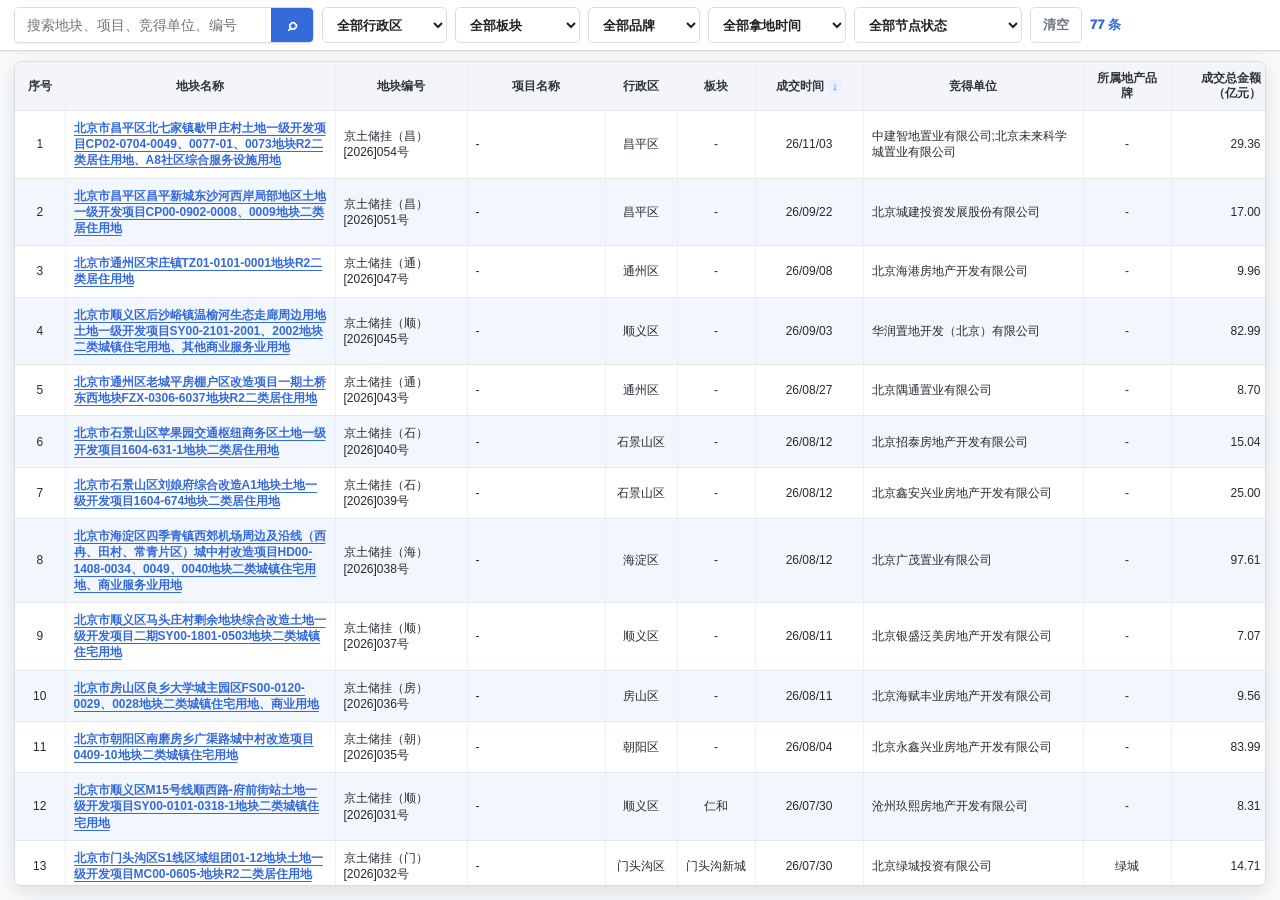
==== commit 83f98897: "Update official Beijing land transactions" ====
--- a/land_tracker_dashboard_20260614/index.html
+++ b/land_tracker_dashboard_20260614/index.html
@@ -159,7 +159,7 @@
           <option value="missing-project">项目名称待补</option>
         </select>
         <button id="resetFilters" class="reset" type="button">清空</button>
-        <strong class="result-count" id="tableCount">76 条</strong>
+        <strong class="result-count" id="tableCount">77 条</strong>
       </div>
     </div>
   </header>
@@ -230,7 +230,7 @@
   </section>
 </div>
 <script>
-const LAND_ROWS = [{"projectName":"","plate":"","brand":"","planningPermit":"","constructionPlan":"","constructionPermit":"","firstPresale":"","firstCompletion":"","landName":"北京市昌平区昌平新城东沙河西岸局部地区土地一级开发项目CP00-0902-0008、0009地块二类居住用地","landCode":"京土储挂（昌）[2026]051号","district":"昌平区","dealDate":"26/09/22","bidder":"北京城建投资发展股份有限公司","amount":17.0,"floorPrice":18453.95,"seq":1,"fieldEvidence":{},"linkedProjects":[]},{"projectName":"","plate":"","brand":"","planningPermit":"","constructionPlan":"","constructionPermit":"","firstPresale":"","firstCompletion":"","landName":"北京市通州区宋庄镇TZ01-0101-0001地块R2二类居住用地","landCode":"京土储挂（通）[2026]047号","district":"通州区","dealDate":"26/09/08","bidder":"北京海港房地产开发有限公司","amount":9.962,"floorPrice":17251.5,"seq":2,"fieldEvidence":{},"linkedProjects":[]},{"projectName":"","plate":"","brand":"","planningPermit":"","constructionPlan":"","constructionPermit":"","firstPresale":"","firstCompletion":"","landName":"北京市顺义区后沙峪镇温榆河生态走廊周边用地土地一级开发项目SY00-2101-2001、2002地块二类城镇住宅用地、其他商业服务业用地","landCode":"京土储挂（顺）[2026]045号","district":"顺义区","dealDate":"26/09/03","bidder":"华润置地开发（北京）有限公司","amount":82.993,"floorPrice":40635.31,"seq":3,"fieldEvidence":{},"linkedProjects":[]},{"projectName":"","plate":"","brand":"","planningPermit":"26/10/09","constructionPlan":"26/09/29","constructionPermit":"","firstPresale":"","firstCompletion":"","landName":"北京市通州区老城平房棚户区改造项目一期土桥东西地块FZX-0306-6037地块R2二类居住用地","landCode":"京土储挂（通）[2026]043号","district":"通州区","dealDate":"26/08/27","bidder":"北京隅通置业有限公司","amount":8.7,"floorPrice":26951.29,"seq":4,"fieldEvidence":{"planningPermit":{"status":"confirmed","candidate":"26/10/09","url":"https://yewu.ghzrzyw.beijing.gov.cn/zkdncms/cxghspjggsszjsjsgcghxkz/esSearchDetail/63f5932c99a6521c8a93fe7e48a28a0c","permit":"2026规自（通）建字0049号","record":{"name":"北京市通州区老城平房棚户区改造项目一期土桥东西地块FZX-0306-6037地块R2二类居住用地项目（1#住宅楼等18项）","developer":"北京隅通置业有限公司","district":"通州区","location":"通州区梨园镇FZX-0306-6037地块","permit":"2026规自（通）建字0049号","date":"26/10/09","issuer":"北京市规划和自然资源委员会通州分局","area":"54353.66平方米"}},"constructionPlan":{"status":"confirmed","candidate":"26/09/29","url":"http://bjjs.zjw.beijing.gov.cn/bjjs/sy/zwfw66/cxzx-sjzt/gcjsl/xmjsfa/tzqxmjsfags/53620430/index.shtml","permit":""}},"linkedProjects":[]},{"projectName":"","plate":"","brand":"","planningPermit":"","constructionPlan":"","constructionPermit":"","firstPresale":"","firstCompletion":"","landName":"北京市石景山区苹果园交通枢纽商务区土地一级开发项目1604-631-1地块二类居住用地","landCode":"京土储挂（石）[2026]040号","district":"石景山区","dealDate":"26/08/12","bidder":"北京招泰房地产开发有限公司","amount":15.04,"floorPrice":35931.0,"seq":5,"fieldEvidence":{},"linkedProjects":[]},{"projectName":"","plate":"","brand":"","planningPermit":"26/10/09","constructionPlan":"26/10/09","constructionPermit":"26/10/09","firstPresale":"","firstCompletion":"","landName":"北京市石景山区刘娘府综合改造A1地块土地一级开发项目1604-674地块二类居住用地","landCode":"京土储挂（石）[2026]039号","district":"石景山区","dealDate":"26/08/12","bidder":"北京鑫安兴业房地产开发有限公司","amount":25.0,"floorPrice":42329.83,"seq":6,"fieldEvidence":{"planningPermit":{"status":"confirmed","candidate":"26/10/09","url":"https://yewu.ghzrzyw.beijing.gov.cn/zkdncms/cxghspjggsszjsjsgcghxkz/esSearchDetail/147c87907012041e4623cb53a71ce871","permit":"2026规自（石）建字0016号","record":{"name":"北京市石景山区刘娘府综合改造A1地块土地一级开发项目1604-674地块二类居住用地项目（3#住宅楼等7项）","developer":"北京鑫安兴业房地产开发有限公司","district":"石景山区","location":"石景山区刘娘府1604-674 地块","permit":"2026规自（石）建字0016号","date":"26/10/09","issuer":"北京市规划和自然资源委员会石景山分局","area":"53830.75平方米"}},"constructionPlan":{"status":"confirmed","candidate":"26/10/09","url":"http://bjjs.zjw.beijing.gov.cn/bjjs/sy/zwfw66/cxzx-sjzt/gcjsl/xmjsfa/sjsqxmjsfags/53620448/index.shtml","permit":""},"constructionPermit":{"status":"confirmed","candidate":"26/10/09","url":"http://bjjs.zjw.beijing.gov.cn/eportal/ui?pageId=53618592&t=toDetail&gcbm=202609302029","permit":"110107202610090101"}},"linkedProjects":[]},{"projectName":"","plate":"","brand":"","planningPermit":"","constructionPlan":"","constructionPermit":"","firstPresale":"","firstCompletion":"","landName":"北京市海淀区四季青镇西郊机场周边及沿线（西冉、田村、常青片区）城中村改造项目HD00-1408-0034、0049、0040地块二类城镇住宅用地、商业服务业用地","landCode":"京土储挂（海）[2026]038号","district":"海淀区","dealDate":"26/08/12","bidder":"北京广茂置业有限公司","amount":97.61,"floorPrice":68443.67,"seq":7,"fieldEvidence":{},"linkedProjects":[]},{"projectName":"","plate":"","brand":"","planningPermit":"26/10/08","constructionPlan":"","constructionPermit":"26/10/09","firstPresale":"","firstCompletion":"","landName":"北京市顺义区马头庄村剩余地块综合改造土地一级开发项目二期SY00-1801-0503地块二类城镇住宅用地","landCode":"京土储挂（顺）[2026]037号","district":"顺义区","dealDate":"26/08/11","bidder":"北京银盛泛美房地产开发有限公司","amount":7.07,"floorPrice":22312.67,"seq":8,"fieldEvidence":{"planningPermit":{"status":"confirmed","candidate":"26/10/08","url":"https://yewu.ghzrzyw.beijing.gov.cn/zkdncms/cxghspjggsszjsjsgcghxkz/esSearchDetail/e792136f12ababfdc1742819b3d4824c","permit":"2026规自（顺）建字0034号","record":{"name":"北京市顺义区马头庄村剩余地块综合改造土地一级开发项目二期SY00-1801-0503地块二类城镇住宅用地（1#住宅楼等22项）","developer":"北京银盛泛美房地产开发有限公司","district":"顺义区","location":"顺义区后沙峪镇","permit":"2026规自（顺）建字0034号","date":"26/10/08","issuer":"北京市规划和自然资源委员会顺义分局","area":"53738.77平方米，666.8米"}},"constructionPermit":{"status":"confirmed","candidate":"26/10/09","url":"http://bjjs.zjw.beijing.gov.cn/eportal/ui?pageId=53618592&t=toDetail&gcbm=202610092001","permit":"110113202610090101"}},"linkedProjects":[]},{"projectName":"","plate":"","brand":"","planningPermit":"26/09/03","constructionPlan":"26/09/23","constructionPermit":"","firstPresale":"","firstCompletion":"","landName":"北京市房山区良乡大学城主园区FS00-0120-0029、0028地块二类城镇住宅用地、商业用地","landCode":"京土储挂（房）[2026]036号","district":"房山区","dealDate":"26/08/11","bidder":"北京海赋丰业房地产开发有限公司","amount":9.56,"floorPrice":13370.59,"seq":9,"fieldEvidence":{"planningPermit":{"status":"confirmed","candidate":"26/09/03","url":"https://yewu.ghzrzyw.beijing.gov.cn/zkdncms/cxghspjggsszjsjsgcghxkz/esSearchDetail/07599f3f10644d5b5d30f19f7a33182b","permit":"2026规自（房）建字0027号","record":{"name":"北京市房山区良乡大学城主园区FS00-0120-0029、0028地块二类城镇住宅用地、商业用地项目（6#、7#、9#、12#-14#住宅楼及地下车库）（6#住宅楼等9项）","developer":"北京海赋丰业房地产开发有限公司","district":"房山区","location":"房山区拱辰街道良乡大学城主园区FS00-0120-0029地块","permit":"2026规自（房）建字0027号","date":"26/09/03","issuer":"北京市规划和自然资源委员会房山分局","area":"42843.55平方米"}},"constructionPlan":{"status":"confirmed","candidate":"26/09/23","url":"http://bjjs.zjw.beijing.gov.cn/bjjs/sy/zwfw66/cxzx-sjzt/gcjsl/xmjsfa/fsqxmjsfags/53620422/index.shtml","permit":""}},"linkedProjects":[]},{"seq":10,"landName":"北京市朝阳区南磨房乡广渠路城中村改造项目0409-10地块二类城镇住宅用地","landCode":"京土储挂（朝）[2026]035号","projectName":"","district":"朝阳区","plate":"","dealDate":"26/08/04","bidder":"北京永鑫兴业房地产开发有限公司","brand":"","amount":83.99,"floorPrice":81406.69,"planningPermit":"","constructionPlan":"","constructionPermit":"","firstPresale":"","firstCompletion":"","fieldEvidence":{},"linkedProjects":[]},{"seq":11,"landName":"北京市顺义区M15号线顺西路-府前街站土地一级开发项目SY00-0101-0318-1地块二类城镇住宅用地","landCode":"京土储挂（顺）[2026]031号","projectName":"","district":"顺义区","plate":"仁和","dealDate":"26/07/30","bidder":"沧州玖熙房地产开发有限公司","brand":"","amount":8.308,"floorPrice":19148.3,"planningPermit":"","constructionPlan":"","constructionPermit":"","firstPresale":"","firstCompletion":"","fieldEvidence":{},"linkedProjects":[]},{"seq":12,"landName":"北京市门头沟区S1线区域组团01-12地块土地一级开发项目MC00-0605-地块R2二类居住用地","landCode":"京土储挂（门）[2026]032号","projectName":"","district":"门头沟区","plate":"门头沟新城","dealDate":"26/07/30","bidder":"北京绿城投资有限公司","brand":"绿城","amount":14.706,"floorPrice":24553.09,"planningPermit":"","constructionPlan":"","constructionPermit":"","firstPresale":"","firstCompletion":"","fieldEvidence":{"brand":{"status":"legacy_unverified","candidate":"","url":"","permit":""}},"linkedProjects":[]},{"seq":13,"landName":"北京市昌平区东小口镇CP02-0405-0002地块R2二类居住用地","landCode":"京土储挂（昌）[2026]034号","projectName":"观隽嘉苑","district":"昌平区","plate":"天通苑","dealDate":"26/07/30","bidder":"北京兆晏房地产开发有限公司","brand":"","amount":49.77,"floorPrice":36032.06,"planningPermit":"26/08/31","constructionPlan":"26/09/22","constructionPermit":"26/09/03","firstPresale":"26/10/22","firstCompletion":"","fieldEvidence":{"planningPermit":{"status":"confirmed","candidate":"26/08/31","url":"https://yewu.ghzrzyw.beijing.gov.cn/zkdncms/cxghspjggsszjsjsgcghxkz/esSearchDetail/01cb3cd4c5adcb4bbb25387aed336590","permit":"2026规自（昌）建字0052号","record":{"name":"北京市昌平区东小口镇CP02-0405-0002地块R2二类居住用地项目（6#住宅楼 等20项）","developer":"北京兆晏房地产开发有限公司","district":"昌平区","location":"昌平区东小口镇","permit":"2026规自（昌）建字0052号","date":"26/08/31","issuer":"北京市规划和自然资源委员会昌平分局","area":"114644.87平方米，13.2米"}},"constructionPlan":{"status":"confirmed","candidate":"26/09/22","url":"http://bjjs.zjw.beijing.gov.cn/bjjs/sy/zwfw66/cxzx-sjzt/gcjsl/xmjsfa/cpqxmjsfags/53620419/index.shtml","permit":""},"constructionPermit":{"status":"confirmed","candidate":"26/09/03","url":"http://bjjs.zjw.beijing.gov.cn/eportal/ui?pageId=53618592&t=toDetail&gcbm=202609022030","permit":"110114202609030301"},"firstPresale":{"status":"confirmed","candidate":"26/10/22","url":"http://bjjs.zjw.beijing.gov.cn/eportal/ui?pageId=320794&projectID=8297513&systemID=2&srcId=1","permit":"京房售证字(2026)96号"},"projectName":{"status":"confirmed","candidate":"观隽嘉苑","url":"http://bjjs.zjw.beijing.gov.cn/eportal/ui?pageId=320794&projectID=8297513&systemID=2&srcId=1","permit":"京房售证字(2026)96号","nameType":"official"}},"linkedProjects":[]},{"seq":14,"landName":"北京市朝阳区酒仙桥旧城区改建项目1019-0013-1地块二类居住用地","landCode":"京土储挂（朝）[2026]030号","projectName":"","district":"朝阳区","plate":"酒仙桥","dealDate":"26/07/28","bidder":"北京永鑫兴业房地产开发有限公司","brand":"","amount":46.814,"floorPrice":81063.2,"planningPermit":"26/09/30","constructionPlan":"26/10/16","constructionPermit":"26/10/19","firstPresale":"","firstCompletion":"","fieldEvidence":{"planningPermit":{"status":"confirmed","candidate":"26/09/30","url":"https://yewu.ghzrzyw.beijing.gov.cn/zkdncms/cxghspjggsszjsjsgcghxkz/esSearchDetail/de017edba17592eed2ea2d1960aa58aa","permit":"2026规自（朝）建字0031号","record":{"name":"北京市朝阳区酒仙桥旧城区改建项目1019-0013-1地块二类居住用地项目（1#住宅楼等17项）","developer":"北京永鑫兴业房地产开发有限公司","district":"朝阳区","location":"朝阳区酒仙桥街道","permit":"2026规自（朝）建字0031号","date":"26/09/30","issuer":"北京市规划和自然资源委员会朝阳分局","area":"89700平方米"}},"constructionPlan":{"status":"confirmed","candidate":"26/10/16","url":"http://bjjs.zjw.beijing.gov.cn/bjjs/sy/zwfw66/cxzx-sjzt/gcjsl/xmjsfa/cyqxmjsfags/53620466/index.shtml","permit":""},"constructionPermit":{"status":"confirmed","candidate":"26/10/19","url":"http://bjjs.zjw.beijing.gov.cn/eportal/ui?pageId=53618592&t=toDetail&gcbm=202610092034","permit":"110105202610190201"}},"linkedProjects":[]},{"seq":15,"landName":"北京市大兴区大兴新城东组团DX00-0201-0209地块二类居住用地","landCode":"京土储挂（兴）[2026]029号","projectName":"兴宸雅苑","district":"大兴区","plate":"","dealDate":"26/07/22","bidder":"北京招融房地产开发有限公司","brand":"","amount":7.2,"floorPrice":20005.53,"planningPermit":"26/08/19","constructionPlan":"26/08/20","constructionPermit":"26/10/09","firstPresale":"26/10/19","firstCompletion":"","fieldEvidence":{"planningPermit":{"status":"confirmed","candidate":"26/08/19","url":"https://yewu.ghzrzyw.beijing.gov.cn/zkdncms/cxghspjggsszjsjsgcghxkz/esSearchDetail/b42df53f6b7da6f7a7fd2246a9f21dd7","permit":"2026规自（大）建字0027号","record":{"name":"大兴区大兴新城东组团DX00-0201-0209地块R2二类居住用地项目（1#住宅楼等21项）","developer":"北京招融房地产开发有限公司","district":"大兴区","location":"大兴区大兴新城东组团DX00-0201-0209地块","permit":"2026规自（大）建字0027号","date":"26/08/19","issuer":"北京市规划和自然资源委员会大兴分局","area":"57407.05平方米，587.74米"}},"constructionPlan":{"status":"confirmed","candidate":"26/08/20","url":"http://bjjs.zjw.beijing.gov.cn/bjjs/sy/zwfw66/cxzx-sjzt/gcjsl/xmjsfa/dxqxmjsfags/53620329/index.shtml","permit":""},"constructionPermit":{"status":"confirmed","candidate":"26/10/09","url":"http://bjjs.zjw.beijing.gov.cn/eportal/ui?pageId=53618592&t=toDetail&gcbm=202609032022","permit":"110115202610090101"},"firstPresale":{"status":"confirmed","candidate":"26/10/19","url":"http://bjjs.zjw.beijing.gov.cn/eportal/ui?pageId=320794&projectID=8295460&systemID=2&srcId=1","permit":"京房售证字(2026)95号"},"projectName":{"status":"confirmed","candidate":"兴宸雅苑","url":"http://bjjs.zjw.beijing.gov.cn/eportal/ui?pageId=320794&projectID=8295460&systemID=2&srcId=1","permit":"京房售证字(2026)95号","nameType":"official"}},"linkedProjects":[{"projectName":"招商兴宸揽阅","projectCode":""}]},{"seq":16,"landName":"北京市通州区老城范围内平房棚户区改造项目一期九棵树南地块FZX-0302-6016地块R2二类居住用地","landCode":"京土储挂（通）[2026]027号","projectName":"湖映天青雅苑","district":"通州区","plate":"通州老城","dealDate":"26/06/23","bidder":"北京招源房地产开发有限公司","brand":"","amount":10.217,"floorPrice":30269.32,"planningPermit":"26/08/14","constructionPlan":"26/08/17","constructionPermit":"26/08/31","firstPresale":"26/09/05","firstCompletion":"","fieldEvidence":{"planningPermit":{"status":"confirmed","candidate":"26/08/14","url":"https://yewu.ghzrzyw.beijing.gov.cn/zkdncms/cxghspjggsszjsjsgcghxkz/esSearchDetail/f3fb70a3495708ba4128687ab67aacfb","permit":"2026规自（通）建字0040号","record":{"name":"通州区老城范围内平房棚户区改造项目一期九棵树南地块FZX-0302-6016地块R2二类居住用地项目（1#住宅楼等13项）","developer":"北京招源房地产开发有限公司","district":"通州区","location":"通州区北京城市副中心0302街区FZX-0302-6016地块","permit":"2026规自（通）建字0040号","date":"26/08/14","issuer":"北京市规划和自然资源委员会通州分局","area":"54112.498平方米"}},"constructionPlan":{"status":"confirmed","candidate":"26/08/17","url":"http://bjjs.zjw.beijing.gov.cn/bjjs/sy/zwfw66/cxzx-sjzt/gcjsl/xmjsfa/tzqxmjsfags/53620306/index.shtml","permit":""},"constructionPermit":{"status":"confirmed","candidate":"26/08/31","url":"http://bjjs.zjw.beijing.gov.cn/eportal/ui?pageId=53618592&t=toDetail&gcbm=202608212026","permit":"110112202608310201"},"firstPresale":{"status":"confirmed","candidate":"26/09/05","url":"http://bjjs.zjw.beijing.gov.cn/eportal/ui?pageId=320794&projectID=8261885&systemID=2&srcId=1","permit":"京房售证字(2026)76号"},"projectName":{"status":"confirmed","candidate":"湖映天青雅苑","url":"http://bjjs.zjw.beijing.gov.cn/eportal/ui?pageId=320794&projectID=8285081&systemID=2&srcId=1","permit":"京房售证字(2026)90号","nameType":"official"}},"linkedProjects":[]},{"seq":17,"landName":"北京市丰台区丰台桥南城中村改造项目B区FT00-1507-9001地块R2二类居住用地","landCode":"京土储挂（丰）[2026]026号","projectName":"","district":"丰台区","plate":"","dealDate":"26/06/18","bidder":"北京贸悦房地产开发有限公司","brand":"","amount":11.947,"floorPrice":56677.26,"planningPermit":"26/09/11","constructionPlan":"26/10/23","constructionPermit":"","firstPresale":"","firstCompletion":"","fieldEvidence":{"planningPermit":{"status":"confirmed","candidate":"26/09/11","url":"https://yewu.ghzrzyw.beijing.gov.cn/zkdncms/cxghspjggsszjsjsgcghxkz/esSearchDetail/ccd3881fb4dd56ba0d51bcda3b019749","permit":"2026规自（丰）建字0036号","record":{"name":"北京市丰台区丰台桥南城中村改造项目B区FT00-1507-9001地块R2二类居住用地项目（1#住宅楼等14项）","developer":"北京贸悦房地产开发有限公司","district":"丰台区","location":"丰台区丰台街道","permit":"2026规自（丰）建字0036号","date":"26/09/11","issuer":"北京市规划和自然资源委员会丰台分局","area":"46593.47平方米，40.4米"}},"constructionPlan":{"status":"confirmed","candidate":"26/10/23","url":"http://bjjs.zjw.beijing.gov.cn/bjjs/sy/zwfw66/cxzx-sjzt/gcjsl/xmjsfa/ftqxmjsfags/53620486/index.shtml","permit":""}},"linkedProjects":[]},{"seq":18,"landName":"北京市昌平区朱辛庄新区CP01-0801-0055、CP01-0801-0057地块二类居住用地、其他类多功能用地","landCode":"京土储挂（昌）[2026]024号","projectName":"寰锦佳苑","district":"昌平区","plate":"回龙观","dealDate":"26/06/11","bidder":"北京未来科技城昌信置业有限公司","brand":"","amount":9.09,"floorPrice":17055.11,"planningPermit":"26/08/05","constructionPlan":"26/08/17","constructionPermit":"26/08/14","firstPresale":"26/09/25","firstCompletion":"","fieldEvidence":{"planningPermit":{"status":"confirmed","candidate":"26/08/05","url":"https://yewu.ghzrzyw.beijing.gov.cn/zkdncms/cxghspjggsszjsjsgcghxkz/esSearchDetail/aa9f34b63d7804ada99c8155c205caeb","permit":"2026规自（昌）建字0046号","record":{"name":"昌平区朱辛庄新区（二期）土地一级开发项目CP01-0801-0055地块二类居住用地项目（1#住宅楼等19项）","developer":"北京未来科技城昌信置业有限公司","district":"昌平区","location":"昌平区史各庄街道","permit":"2026规自（昌）建字0046号","date":"26/08/05","issuer":"北京市规划和自然资源委员会昌平分局","area":"51191.38平方米，498.82米"}},"constructionPlan":{"status":"confirmed","candidate":"26/08/17","url":"http://bjjs.zjw.beijing.gov.cn/bjjs/sy/zwfw66/cxzx-sjzt/gcjsl/xmjsfa/cpqxmjsfags/53620309/index.shtml","permit":""},"constructionPermit":{"status":"confirmed","candidate":"26/08/14","url":"http://bjjs.zjw.beijing.gov.cn/eportal/ui?pageId=53618592&t=toDetail&gcbm=202608072002","permit":"110114202608140201"},"firstPresale":{"status":"confirmed","candidate":"26/09/25","url":"http://bjjs.zjw.beijing.gov.cn/eportal/ui?pageId=320794&projectID=8278504&systemID=2&srcId=1","permit":"京房售证字(2026)87号"},"projectName":{"status":"confirmed","candidate":"寰锦佳苑","url":"http://bjjs.zjw.beijing.gov.cn/eportal/ui?pageId=320794&projectID=8278504&systemID=2&srcId=1","permit":"京房售证字(2026)87号","nameType":"official"}},"linkedProjects":[]},{"seq":19,"landName":"北京市大兴区三合庄改造区土地一级开发项目DX00-0202-0188地块R2二类居住用地","landCode":"京土储挂（兴）[2026]021号","projectName":"朗月和风雅苑","district":"大兴区","plate":"","dealDate":"26/06/02","bidder":"北京荣意房地产开发有限公司","brand":"","amount":8.87,"floorPrice":23009.77,"planningPermit":"26/06/17","constructionPlan":"26/07/14","constructionPermit":"26/06/19","firstPresale":"26/07/24","firstCompletion":"","fieldEvidence":{"planningPermit":{"status":"confirmed","candidate":"26/06/17","url":"https://yewu.ghzrzyw.beijing.gov.cn/zkdncms/cxghspjggsszjsjsgcghxkz/esSearchDetail/6b5652be6840729f4d189726b5a0e67b","permit":"2026规自（大）建字0020号","record":{"name":"北京市大兴区三合庄改造区土地一级开发项目DX00-0202-0188地块R2二类居住用地项目（1#住宅楼等21项）","developer":"北京荣意房地产开发有限公司","district":"大兴区","location":"大兴区黄村镇","permit":"2026规自（大）建字0020号","date":"26/06/17","issuer":"北京市规划和自然资源委员会大兴分局","area":"63370.33平方米，822.23米"}},"constructionPlan":{"status":"confirmed","candidate":"26/07/14","url":"http://bjjs.zjw.beijing.gov.cn/bjjs/sy/zwfw66/cxzx-sjzt/gcjsl/xmjsfa/dxqxmjsfags/53620178/index.shtml","permit":""},"constructionPermit":{"status":"confirmed","candidate":"26/06/19","url":"http://bjjs.zjw.beijing.gov.cn/eportal/ui?pageId=53618592&t=toDetail&gcbm=202606172018","permit":"110115202606190101"},"firstPresale":{"status":"confirmed","candidate":"26/07/24","url":"http://bjjs.zjw.beijing.gov.cn/eportal/ui?pageId=320794&projectID=8243323&systemID=2&srcId=1","permit":"京房售证字(2026)59号"},"projectName":{"status":"confirmed","candidate":"朗月和风雅苑","url":"http://bjjs.zjw.beijing.gov.cn/eportal/ui?pageId=320794&projectID=8243323&systemID=2&srcId=1","permit":"京房售证字(2026)59号","nameType":"official"}},"linkedProjects":[]},{"seq":20,"landName":"北京市石景山区黄庄村43号棚户区改造项目SS00-1622-002、SS00-2501-002地块R2二类居住用地、A334托幼用地","landCode":"京土储挂（石）[2026]020号","projectName":"璟序家园","district":"石景山区","plate":"","dealDate":"26/05/28","bidder":"北京城建兴通置业有限公司","brand":"北京城建","amount":22,"floorPrice":30437.19,"planningPermit":"26/06/12","constructionPlan":"26/06/10","constructionPermit":"26/06/13","firstPresale":"26/09/19","firstCompletion":"","fieldEvidence":{"planningPermit":{"status":"confirmed","candidate":"26/06/12","url":"https://yewu.ghzrzyw.beijing.gov.cn/zkdncms/cxghspjggsszjsjsgcghxkz/esSearchDetail/b6aa209b723c2ee202f1b50b6417f48d","permit":"2026规自（石）建字0008号","record":{"name":"北京市石景山区黄庄村43号棚户区改造项目SS00-1622-002、SS00-2501-002地块R2二类居住用地、A334托幼用地项目（1#住宅楼等26项）","developer":"北京城建璟樾置业有限公司","district":"石景山区","location":"石景山区八宝山街道 SS00-1622-002地块","permit":"2026规自（石）建字0008号","date":"26/06/12","issuer":"北京市规划和自然资源委员会石景山分局","area":"103700平方米，747.85米"}},"constructionPermit":{"status":"confirmed","candidate":"26/06/13","url":"http://bjjs.zjw.beijing.gov.cn/eportal/ui?pageId=53618592&t=toDetail&gcbm=202606122033","permit":"110107202606130301"},"firstPresale":{"status":"confirmed","candidate":"26/09/19","url":"http://bjjs.zjw.beijing.gov.cn/eportal/ui?pageId=320794&projectID=8272818&systemID=2&srcId=1","permit":"京房售证字(2026)85号"},"projectName":{"status":"confirmed","candidate":"璟序家园","url":"http://bjjs.zjw.beijing.gov.cn/eportal/ui?pageId=320794&projectID=8300484&systemID=2&srcId=1","permit":"京房售证字(2026)99号","nameType":"official"},"brand":{"status":"legacy_unverified","candidate":"","url":"","permit":""},"constructionPlan":{"status":"legacy_unverified","candidate":"","url":"","permit":""}},"linkedProjects":[]},{"seq":21,"landName":"北京市顺义区高丽营镇夏县营村棚户区改造土地开发项目01-008、01-016、01-026-1 、01-020 地块R2二类居住用地、A334托幼用地","landCode":"京土储挂（顺）[2026]019号","projectName":"","district":"顺义区","plate":"中央别墅区","dealDate":"26/05/26","bidder":"北京顺义新城发展有限公司","brand":"","amount":8.39,"floorPrice":11732.87,"planningPermit":"","constructionPlan":"","constructionPermit":"","firstPresale":"","firstCompletion":"","fieldEvidence":{},"linkedProjects":[]},{"seq":22,"landName":"北京市丰台区蒲黄榆一里、四里危改项目FT00-0506-0017地块R2二类居住用地","landCode":"京土储挂（丰）[2026]018号","projectName":"","district":"丰台区","plate":"","dealDate":"26/05/26","bidder":"福鑫（北京）房地产开发有限责任公司","brand":"","amount":10.476,"floorPrice":52810.4,"planningPermit":"","constructionPlan":"","constructionPermit":"","firstPresale":"","firstCompletion":"","fieldEvidence":{},"linkedProjects":[]},{"seq":23,"landName":"北京市丰台区太平桥城中村改造项目A区FT00-0608-0001地块R2二类居住用地","landCode":"京土储挂（丰） [2026] 017号","projectName":"","district":"丰台区","plate":"","dealDate":"26/05/19","bidder":"保利（北京）房地产开发有限公司","brand":"保利","amount":41.544,"floorPrice":57637.56,"planningPermit":"26/08/28","constructionPlan":"26/09/10","constructionPermit":"26/09/01","firstPresale":"","firstCompletion":"","fieldEvidence":{"planningPermit":{"status":"confirmed","candidate":"26/08/28","url":"https://yewu.ghzrzyw.beijing.gov.cn/zkdncms/cxghspjggsszjsjsgcghxkz/esSearchDetail/c809f749522e0f6a3f40be9ab6b45818","permit":"2026规自（丰）建字0034号","record":{"name":"丰台区太平桥城中村改造项目A区FT00-0608-0001地块R2二类居住用地项目（1#住宅楼等26项）","developer":"保利（北京）房地产开发有限公司","district":"丰台区","location":"丰台区太平桥街道","permit":"2026规自（丰）建字0034号","date":"26/08/28","issuer":"北京市规划和自然资源委员会丰台分局","area":"116990.2平方米，664.59米"}},"constructionPlan":{"status":"confirmed","candidate":"26/09/10","url":"http://bjjs.zjw.beijing.gov.cn/bjjs/sy/zwfw66/cxzx-sjzt/gcjsl/xmjsfa/ftqxmjsfags/53620366/index.shtml","permit":""},"constructionPermit":{"status":"confirmed","candidate":"26/09/01","url":"http://bjjs.zjw.beijing.gov.cn/eportal/ui?pageId=53618592&t=toDetail&gcbm=202608302003","permit":"110106202609010301"},"brand":{"status":"legacy_unverified","candidate":"","url":"","permit":""}},"linkedProjects":[]},{"seq":24,"landName":"北京市朝阳区东坝乡单店区域平房区城中村改造项目1105-01地块二类城镇住宅用地","landCode":"京土储挂（朝）[2026]016号","projectName":"满茂文苑","district":"朝阳区","plate":"","dealDate":"26/04/30","bidder":"金茂商业管理（上海）有限公司","brand":"金茂","amount":20.981,"floorPrice":41058.1,"planningPermit":"26/05/29","constructionPlan":"26/07/14","constructionPermit":"26/06/12","firstPresale":"26/08/01","firstCompletion":"","fieldEvidence":{"planningPermit":{"status":"confirmed","candidate":"26/05/29","url":"https://yewu.ghzrzyw.beijing.gov.cn/zkdncms/cxghspjggsszjsjsgcghxkz/esSearchDetail/0326561b167c5ed446bca5459ce82a95","permit":"2026规自（朝）建字0014号","record":{"name":"北京市朝阳区东坝乡单店区域平房区城中村改造项目1105-01地块二类城镇住宅用地项目（3#住宅楼）（3#住宅楼）","developer":"北京东茂置业有限公司","district":"朝阳区","location":"朝阳区东坝乡1105-01地块","permit":"2026规自（朝）建字0014号","date":"26/05/29","issuer":"北京市规划和自然资源委员会朝阳分局","area":"6939平方米"}},"constructionPlan":{"status":"confirmed","candidate":"26/07/14","url":"http://bjjs.zjw.beijing.gov.cn/bjjs/sy/zwfw66/cxzx-sjzt/gcjsl/xmjsfa/cyqxmjsfags/53620172/index.shtml","permit":""},"constructionPermit":{"status":"confirmed","candidate":"26/06/12","url":"http://bjjs.zjw.beijing.gov.cn/eportal/ui?pageId=53618592&t=toDetail&gcbm=202606112048","permit":"110105202606120101"},"firstPresale":{"status":"confirmed","candidate":"26/08/01","url":"http://bjjs.zjw.beijing.gov.cn/eportal/ui?pageId=320794&projectID=8248005&systemID=2&srcId=1","permit":"京房售证字(2026)63号"},"projectName":{"status":"confirmed","candidate":"满茂文苑","url":"http://bjjs.zjw.beijing.gov.cn/eportal/ui?pageId=320794&projectID=8248005&systemID=2&srcId=1","permit":"京房售证字(2026)63号","nameType":"official"},"brand":{"status":"legacy_unverified","candidate":"","url":"","permit":""}},"linkedProjects":[]},{"seq":25,"landName":"北京市昌平区北七家镇平西府土地一级开发项目CP01-1203-0002地块R2二类居住用地","landCode":"京土储挂（昌）[2026]015号","projectName":"润樾雅苑","district":"昌平区","plate":"北七家","dealDate":"26/04/30","bidder":"北京未来科技城润昌置业有限公司","brand":"","amount":12.905,"floorPrice":19990.45,"planningPermit":"26/07/09","constructionPlan":"26/07/31","constructionPermit":"26/08/28","firstPresale":"26/08/15","firstCompletion":"","fieldEvidence":{"planningPermit":{"status":"confirmed","candidate":"26/07/09","url":"https://yewu.ghzrzyw.beijing.gov.cn/zkdncms/cxghspjggsszjsjsgcghxkz/esSearchDetail/16625e7fc9f056f23f7606b85f36cbb1","permit":"2026规自（昌）建字0041号","record":{"name":"北京市昌平区北七家镇平西府土地一级开发项目CP01-1203-0002地块二类居住用地项目（1#住宅楼等35项）","developer":"北京未来科技城润昌置业有限公司","district":"昌平区","location":"昌平区北七家镇","permit":"2026规自（昌）建字0041号","date":"26/07/09","issuer":"北京市规划和自然资源委员会昌平分局","area":"98130.078平方米，710.55米"}},"constructionPlan":{"status":"confirmed","candidate":"26/07/31","url":"http://bjjs.zjw.beijing.gov.cn/bjjs/sy/zwfw66/cxzx-sjzt/gcjsl/xmjsfa/cpqxmjsfags/53620249/index.shtml","permit":""},"constructionPermit":{"status":"confirmed","candidate":"26/08/28","url":"http://bjjs.zjw.beijing.gov.cn/eportal/ui?pageId=53618592&t=toDetail&gcbm=202607172021","permit":"110114202608280301"},"firstPresale":{"status":"confirmed","candidate":"26/08/15","url":"http://bjjs.zjw.beijing.gov.cn/eportal/ui?pageId=320794&projectID=8252613&systemID=2&srcId=1","permit":"京房售证字(2026)66号"},"projectName":{"status":"confirmed","candidate":"润樾雅苑","url":"http://bjjs.zjw.beijing.gov.cn/eportal/ui?pageId=320794&projectID=8298148&systemID=2&srcId=1","permit":"京房售证字(2026)97号","nameType":"official"}},"linkedProjects":[]},{"seq":26,"landName":"北京市丰台区万泉寺村棚户区改造土地开发项目FT00-0613-0007地块R2二类居住用地","landCode":"京土储挂（丰）[2026]014号","projectName":"润泉嘉园","district":"丰台区","plate":"","dealDate":"26/04/30","bidder":"北京澜鑫置业有限公司","brand":"","amount":57.711,"floorPrice":58500.17,"planningPermit":"26/08/28","constructionPlan":"26/09/22","constructionPermit":"26/09/01","firstPresale":"26/09/25","firstCompletion":"","fieldEvidence":{"planningPermit":{"status":"confirmed","candidate":"26/08/28","url":"https://yewu.ghzrzyw.beijing.gov.cn/zkdncms/cxghspjggsszjsjsgcghxkz/esSearchDetail/7f44125085423c68f15e874ca0de1a4a","permit":"2026规自（丰）建字0035号","record":{"name":"丰台区万泉寺村棚户区改造土地开发项目FT00-0613-0007地块R2二类居住用地项目（1#住宅楼等21项）","developer":"北京澜鑫置业有限公司","district":"丰台区","location":"丰台区万泉寺","permit":"2026规自（丰）建字0035号","date":"26/08/28","issuer":"北京市规划和自然资源委员会丰台分局","area":"152787.19平方米，247.9米"}},"constructionPlan":{"status":"confirmed","candidate":"26/09/22","url":"http://bjjs.zjw.beijing.gov.cn/bjjs/sy/zwfw66/cxzx-sjzt/gcjsl/xmjsfa/ftqxmjsfags/53620410/index.shtml","permit":""},"constructionPermit":{"status":"confirmed","candidate":"26/09/01","url":"http://bjjs.zjw.beijing.gov.cn/eportal/ui?pageId=53618592&t=toDetail&gcbm=202608312029","permit":"110106202609010401"},"firstPresale":{"status":"confirmed","candidate":"26/09/25","url":"http://bjjs.zjw.beijing.gov.cn/eportal/ui?pageId=320794&projectID=8278375&systemID=2&srcId=1","permit":"京房售证字(2026)88号"},"projectName":{"status":"confirmed","candidate":"润泉嘉园","url":"http://bjjs.zjw.beijing.gov.cn/eportal/ui?pageId=320794&projectID=8278375&systemID=2&srcId=1","permit":"京房售证字(2026)88号","nameType":"official"}},"linkedProjects":[]},{"seq":27,"landName":"北京市怀柔区怀柔新城0103街区HR00-0103-6001地块二类城镇住宅用地","landCode":"京土储挂（怀）[2026]013号","projectName":"贤璟文园","district":"怀柔区","plate":"","dealDate":"26/04/28","bidder":"北京兴澜房地产开发有限公司","brand":"","amount":7.56,"floorPrice":16906.98,"planningPermit":"26/06/12","constructionPlan":"26/06/18","constructionPermit":"","firstPresale":"26/07/25","firstCompletion":"","fieldEvidence":{"planningPermit":{"status":"confirmed","candidate":"26/06/12","url":"https://yewu.ghzrzyw.beijing.gov.cn/zkdncms/cxghspjggsszjsjsgcghxkz/esSearchDetail/c8a58c5b3688f3e09d3e196cf1d1df46","permit":"2026规自（怀）建字0009号","record":{"name":"北京市怀柔区怀柔新城0103街区HR00—0103—6001地块二类城镇住宅用地建设项目（1#住宅楼等17项）","developer":"北京兴澜房地产开发有限公司","district":"怀柔区","location":"怀柔区龙山街道","permit":"2026规自（怀）建字0009号","date":"26/06/12","issuer":"北京市规划和自然资源委员会怀柔分局","area":"69389.05平方米，886.8米"}},"constructionPlan":{"status":"confirmed","candidate":"26/06/18","url":"http://bjjs.zjw.beijing.gov.cn/bjjs/sy/zwfw66/cxzx-sjzt/gcjsl/xmjsfa/hrqxmjsfags/53620086/index.shtml","permit":""},"firstPresale":{"status":"confirmed","candidate":"26/07/25","url":"http://bjjs.zjw.beijing.gov.cn/eportal/ui?pageId=320794&projectID=8243680&systemID=2&srcId=1","permit":"京房售证字(2026)61号"},"projectName":{"status":"confirmed","candidate":"贤璟文园","url":"http://bjjs.zjw.beijing.gov.cn/eportal/ui?pageId=320794&projectID=8243680&systemID=2&srcId=1","permit":"京房售证字(2026)61号","nameType":"official"}},"linkedProjects":[]},{"seq":28,"landName":"北京经济技术开发区亦庄新城YZ00-0802街区1401-1地块R2二类居住用地","landCode":"京土储挂（开）[2026]011号","projectName":"","district":"经开区","plate":"","dealDate":"26/04/21","bidder":"中建智地置业有限公司","brand":"中建","amount":13.24,"floorPrice":25551.77,"planningPermit":"","constructionPlan":"","constructionPermit":"","firstPresale":"","firstCompletion":"","fieldEvidence":{"brand":{"status":"legacy_unverified","candidate":"","url":"","permit":""}},"linkedProjects":[]},{"seq":29,"landName":"北京城市副中心0703街区FZX-0703-6031、FZX-0703-6032地块R2二类居住用地、A334托幼用地","landCode":"京土储挂（通）[2026]008号","projectName":"京晏雅苑","district":"通州区","plate":"","dealDate":"26/04/02","bidder":"北京首都开发股份有限公司","brand":"","amount":17.69,"floorPrice":19153.69,"planningPermit":"26/07/28","constructionPlan":"26/08/20","constructionPermit":"","firstPresale":"26/09/17","firstCompletion":"","fieldEvidence":{"planningPermit":{"status":"confirmed","candidate":"26/07/28","url":"https://yewu.ghzrzyw.beijing.gov.cn/zkdncms/cxghspjggsszjsjsgcghxkz/esSearchDetail/68fb9faf76fa7095b64edea4e35a720d","permit":"2026规自（通）建字0031号","record":{"name":"北京城市副中心0703街区FZX-0703-6031、FZX-0703-6032地块R2二类居住用地、A334托幼用地（FZX-0703-6032住宅地块）（1#住宅楼等16项）","developer":"北京宸泰置业有限公司","district":"通州区","location":"通州区宋庄镇","permit":"2026规自（通）建字0031号","date":"26/07/28","issuer":"北京市规划和自然资源委员会通州分局","area":"133198.786平方米"}},"constructionPlan":{"status":"confirmed","candidate":"26/08/20","url":"http://bjjs.zjw.beijing.gov.cn/bjjs/sy/zwfw66/cxzx-sjzt/gcjsl/xmjsfa/tzqxmjsfags/53620326/index.shtml","permit":""},"firstPresale":{"status":"confirmed","candidate":"26/09/17","url":"http://bjjs.zjw.beijing.gov.cn/eportal/ui?pageId=320794&projectID=8271420&systemID=2&srcId=1","permit":"京房售证字(2026)82号"},"projectName":{"status":"confirmed","candidate":"京晏雅苑","url":"http://bjjs.zjw.beijing.gov.cn/eportal/ui?pageId=320794&projectID=8271420&systemID=2&srcId=1","permit":"京房售证字(2026)82号","nameType":"official"}},"linkedProjects":[]},{"seq":30,"landName":"北京市昌平区中关村科技园昌平园东区四期联合储备开发项目土地一级开发项目 CP00-1201-0013、0015、0016、0039 地块二类居住用地、幼儿园用地","landCode":"京土储挂（昌）[2026]007号","projectName":"","district":"昌平区","plate":"","dealDate":"26/03/20","bidder":"北京铭嘉房地产开发有限公司","brand":"","amount":16.88,"floorPrice":24368.57,"planningPermit":"","constructionPlan":"","constructionPermit":"","firstPresale":"","firstCompletion":"","fieldEvidence":{},"linkedProjects":[]},{"seq":31,"landName":"北京市顺义区M15号线河东站A地块土地一级开发项目SY00-3101-0037地块二类城镇住宅用地","landCode":"京土储挂（顺）[2026]005号","projectName":"青年万序家园","district":"顺义区","plate":"","dealDate":"26/03/18","bidder":"北京住总京顺房地产开发有限公司","brand":"住总","amount":5.71,"floorPrice":14003.55,"planningPermit":"26/07/06","constructionPlan":"26/04/29","constructionPermit":"","firstPresale":"26/08/22","firstCompletion":"","fieldEvidence":{"planningPermit":{"status":"confirmed","candidate":"26/07/06","url":"https://yewu.ghzrzyw.beijing.gov.cn/zkdncms/cxghspjggsszjsjsgcghxkz/esSearchDetail/57bb386410622b0e899faf312232de81","permit":"2026规自（顺）建字0026号","record":{"name":"北京市顺义区M15号线河东站A地块土地一级开发项目SY00-3101-0037地块二类城镇住宅用地项目（9#住宅楼）（9#住宅楼）","developer":"北京住总京顺房地产开发有限公司","district":"顺义区","location":"顺义区南彩镇","permit":"2026规自（顺）建字0026号","date":"26/07/06","issuer":"北京市规划和自然资源委员会顺义分局","area":"3998.17平方米"}},"constructionPlan":{"status":"confirmed","candidate":"26/04/29","url":"http://bjjs.zjw.beijing.gov.cn/bjjs/sy/zwfw66/cxzx-sjzt/gcjsl/xmjsfa/syqxmjsfags/53619869/index.shtml","permit":""},"firstPresale":{"status":"confirmed","candidate":"26/08/22","url":"http://bjjs.zjw.beijing.gov.cn/eportal/ui?pageId=320794&projectID=8254303&systemID=2&srcId=1","permit":"京房售证字(2026)68号"},"projectName":{"status":"confirmed","candidate":"青年万序家园","url":"http://bjjs.zjw.beijing.gov.cn/eportal/ui?pageId=320794&projectID=8254303&systemID=2&srcId=1","permit":"京房售证字(2026)68号","nameType":"official"},"brand":{"status":"legacy_unverified","candidate":"","url":"","permit":""}},"linkedProjects":[]},{"seq":32,"landName":"北京市顺义区顺义新城第5街区05-02-21-1 地块二类城镇住宅用地","landCode":"京土储挂（顺）[2026]004号","projectName":"","district":"顺义区","plate":"","dealDate":"26/03/17","bidder":"北京仁和日升房地产有限公司","brand":"","amount":3.48,"floorPrice":15421.13,"planningPermit":"","constructionPlan":"","constructionPermit":"","firstPresale":"","firstCompletion":"","fieldEvidence":{},"linkedProjects":[]},{"seq":33,"landName":"北京市密云区水源路南侧MY00-0104-6022、6025地块二类居住用地","landCode":"京土储挂（密）[2026]002号","projectName":"","district":"密云区","plate":"","dealDate":"26/02/11","bidder":"首融(海南)商业发展有限公司和北京密云城市建设投资集团有限公司联合体","brand":"","amount":3.8,"floorPrice":7756.25,"planningPermit":"","constructionPlan":"","constructionPermit":"","firstPresale":"","firstCompletion":"","fieldEvidence":{},"linkedProjects":[]},{"seq":34,"landName":"北京市顺义区新国展三期SY00-2301-0003、0004、0005地块二类城镇住宅用地、 商业用地","landCode":"京土储挂（顺）[2025]050号","projectName":"青雲国樾 / 青和家园","district":"顺义区","plate":"后沙峪","dealDate":"26/02/03","bidder":"中国铁工投资建设集团有限公司","brand":"","amount":28.1,"floorPrice":21855.25,"planningPermit":"26/04/17","constructionPlan":"26/04/03","constructionPermit":"","firstPresale":"26/06/18","firstCompletion":"","fieldEvidence":{"planningPermit":{"status":"confirmed","candidate":"26/04/17","url":"https://yewu.ghzrzyw.beijing.gov.cn/zkdncms/cxghspjggsszjsjsgcghxkz/esSearchDetail/bce5ce5b051b24452439f5591f72cb5e","permit":"2026规自（顺）建字0016号","record":{"name":"北京市顺义区新国展三期SY00-2301-0003、0004地块建设项目（04-1#住宅楼等13项）","developer":"北京铁工城市开发建设有限公司","district":"顺义区","location":"顺义区后沙峪镇","permit":"2026规自（顺）建字0016号","date":"26/04/17","issuer":"北京市规划和自然资源委员会顺义分局","area":"58802.97平方米，590.9米"}},"constructionPlan":{"status":"confirmed","candidate":"26/04/03","url":"http://bjjs.zjw.beijing.gov.cn/bjjs/sy/zwfw66/cxzx-sjzt/gcjsl/xmjsfa/syqxmjsfags/53619514/index.shtml","permit":""},"firstPresale":{"status":"confirmed","candidate":"26/06/18","url":"http://bjjs.zjw.beijing.gov.cn/eportal/ui?pageId=320794&projectID=8224769&systemID=2&srcId=1","permit":"京房售证字(2026)50号"},"projectName":{"status":"alias_confirmed","candidate":"青和家园 / 青和樾家园","url":"http://bjjs.zjw.beijing.gov.cn/eportal/ui?pageId=320794&projectID=8272081&systemID=2&srcId=1","permit":"京房售证字(2026)83号","nameType":"official"}},"linkedProjects":[{"projectName":"青雲国樾","projectCode":"917299DD-D719-46C4-AC27-338D99FAFD73"}]},{"seq":35,"landName":"北京市通州区宋庄镇丁各庄等四村城中村改造项目FZX-0703-6002地块R2二类居住用地","landCode":"京土储挂（通）[2025]049号","projectName":"和璟嘉苑","district":"通州区","plate":"宋庄东","dealDate":"26/02/03","bidder":"北京北投置业有限公司、北京新航城开发建设有限公司、北京建工地产有限责任公司联合体","brand":"北京建工","amount":15.62,"floorPrice":17878.46,"planningPermit":"26/05/06","constructionPlan":"26/07/14","constructionPermit":"26/07/06","firstPresale":"26/08/15","firstCompletion":"","fieldEvidence":{"planningPermit":{"status":"confirmed","candidate":"26/05/06","url":"https://yewu.ghzrzyw.beijing.gov.cn/zkdncms/cxghspjggsszjsjsgcghxkz/esSearchDetail/acfe2b4b4651bca1195ff937d66c3399","permit":"2026规自（通）建字0018号","record":{"name":"北京市通州区宋庄镇丁各庄等四村城中村改造项目FZX-0703-6002地块R2二类居住用地项目（1#住宅楼等33项）","developer":"北京北投和翼房地产开发有限公司","district":"通州区","location":"通州区宋庄镇","permit":"2026规自（通）建字0018号","date":"26/05/06","issuer":"北京市规划和自然资源委员会通州分局","area":"130474.12平方米"}},"constructionPlan":{"status":"confirmed","candidate":"26/07/14","url":"http://bjjs.zjw.beijing.gov.cn/bjjs/sy/zwfw66/cxzx-sjzt/gcjsl/xmjsfa/tzqxmjsfags/53620175/index.shtml","permit":""},"constructionPermit":{"status":"confirmed","candidate":"26/07/06","url":"http://bjjs.zjw.beijing.gov.cn/eportal/ui?pageId=53618592&t=toDetail&gcbm=202607042010","permit":"110112202607060201"},"firstPresale":{"status":"confirmed","candidate":"26/08/15","url":"http://bjjs.zjw.beijing.gov.cn/eportal/ui?pageId=320794&projectID=8252645&systemID=2&srcId=1","permit":"京房售证字(2026)65号"},"projectName":{"status":"confirmed","candidate":"和璟嘉苑","url":"http://bjjs.zjw.beijing.gov.cn/eportal/ui?pageId=320794&projectID=8272103&systemID=2&srcId=1","permit":"京房售证字(2026)81号","nameType":"official"},"brand":{"status":"legacy_unverified","candidate":"","url":"","permit":""}},"linkedProjects":[]},{"seq":36,"landName":"北京市石景山区1609街区新首钢核心区SS00-1609-0012地块R2二类居住用地","landCode":"京土储挂（石）[2025]048号","projectName":"璟瑞家园","district":"石景山区","plate":"京西商务","dealDate":"26/02/03","bidder":"北京首景房地产开发有限公司","brand":"首钢","amount":13.9,"floorPrice":38000.98,"planningPermit":"26/03/10","constructionPlan":"26/03/09","constructionPermit":"26/03/11","firstPresale":"26/04/23","firstCompletion":"","fieldEvidence":{"planningPermit":{"status":"confirmed","candidate":"26/03/10","url":"https://yewu.ghzrzyw.beijing.gov.cn/zkdncms/cxghspjggsszjsjsgcghxkz/esSearchDetail/f146b5e92d404bc1df492107b70faa07","permit":"2026规自（石）建字0005号","record":{"name":"北京市石景山区1609街区新首钢核心区SS00-1609-0012地块R2二类居住用地项目（1#住宅楼等14项）","developer":"北京首景房地产开发有限公司","district":"石景山区","location":"石景山区1609街区新首钢核心区SS00-1609-0012地块","permit":"2026规自（石）建字0005号","date":"26/03/10","issuer":"北京市规划和自然资源委员会石景山分局","area":"55278平方米，555.95米"}},"constructionPlan":{"status":"confirmed","candidate":"26/03/09","url":"http://bjjs.zjw.beijing.gov.cn/bjjs/sy/zwfw66/cxzx-sjzt/gcjsl/xmjsfa/sjsqxmjsfags/53619246/index.shtml","permit":""},"constructionPermit":{"status":"confirmed","candidate":"26/03/11","url":"http://bjjs.zjw.beijing.gov.cn/eportal/ui?pageId=53618592&t=toDetail&gcbm=202603102029","permit":"110107202603110101"},"firstPresale":{"status":"confirmed","candidate":"26/04/23","url":"http://bjjs.zjw.beijing.gov.cn/eportal/ui?pageId=320794&projectID=8195341&systemID=2&srcId=1","permit":"京房售证字(2026)35号"},"brand":{"status":"confirmed","candidate":"首钢","url":"https://www.shougang.com.cn/m1/sgyw/20260410/14390.html","permit":""},"projectName":{"status":"alias_confirmed","candidate":"首钢璟瑞长安","url":"https://www.shougang.com.cn/m1/sgyw/20260410/14390.html","permit":"","nameType":"marketing"}},"linkedProjects":[{"projectName":"璟瑞家园","projectCode":""}]},{"seq":37,"landName":"北京市丰台区花乡中部组团城中村改造项目B区FT00-2405-0001地块R2二类居住用地","landCode":"京土储挂（丰）[2025]045号","projectName":"北京建工·嘉棠雅序","district":"丰台区","plate":"高立庄","dealDate":"25/12/25","bidder":"北京建工地产有限责任公司和北京城乡房屋建设开发有限责任公司联合体","brand":"北京建工","amount":24.72,"floorPrice":42000.1,"planningPermit":"26/04/23","constructionPlan":"26/05/08","constructionPermit":"","firstPresale":"26/05/27","firstCompletion":"","fieldEvidence":{"planningPermit":{"status":"confirmed","candidate":"26/04/23","url":"https://yewu.ghzrzyw.beijing.gov.cn/zkdncms/cxghspjggsszjsjsgcghxkz/esSearchDetail/1737fbda991d4e046ae44db5fe9f25e4","permit":"2026规自（丰）建字0016号","record":{"name":"丰台区花乡中部组团城中村改造项目B区FT00-2405-0001地块R2二类居住用地项目（1#住宅楼等21项）","developer":"北京丰合嘉汇置业有限公司","district":"丰台区","location":"丰台区花乡中部组团城中村改造项目B区FT00-2405-0001地块","permit":"2026规自（丰）建字0016号","date":"26/04/23","issuer":"北京市规划和自然资源委员会丰台分局","area":"88669.46平方米，598.735米"}},"constructionPlan":{"status":"confirmed","candidate":"26/05/08","url":"http://bjjs.zjw.beijing.gov.cn/bjjs/sy/zwfw66/cxzx-sjzt/gcjsl/xmjsfa/ftqxmjsfags/53619903/index.shtml","permit":""},"firstPresale":{"status":"confirmed","candidate":"26/05/27","url":"http://bjjs.zjw.beijing.gov.cn/eportal/ui?pageId=320794&projectID=8211283&systemID=2&srcId=1","permit":"京房售证字(2026)44号"},"projectName":{"status":"alias_confirmed","candidate":"嘉棠雅苑","url":"http://bjjs.zjw.beijing.gov.cn/eportal/ui?pageId=320794&projectID=8211283&systemID=2&srcId=1","permit":"京房售证字(2026)44号","nameType":"official"},"brand":{"status":"legacy_unverified","candidate":"","url":"","permit":""}},"linkedProjects":[{"projectName":"嘉棠雅序","projectCode":"74F90E3C-9894-458A-AB8F-6F9C7C0787C3"}]},{"seq":38,"landName":"北京市海淀区上地0702街区东地块土地一级开发项目HD00-0702-18、24、23地块R2二类居住用地、F3其他类多功能用地","landCode":"京土储挂（海）[2025]043号","projectName":"尚霖云颂佳苑","district":"海淀区","plate":"上地","dealDate":"25/12/23","bidder":"北京华大基业房地产开发有限责任公司","brand":"","amount":84.56,"floorPrice":37516.65,"planningPermit":"26/07/10","constructionPlan":"26/07/14","constructionPermit":"26/07/28","firstPresale":"26/09/12","firstCompletion":"","fieldEvidence":{"planningPermit":{"status":"confirmed","candidate":"26/07/10","url":"https://yewu.ghzrzyw.beijing.gov.cn/zkdncms/cxghspjggsszjsjsgcghxkz/esSearchDetail/6e01466ebb2e170d6c22da2474ecf2a7","permit":"2026规自（海）建字0012号","record":{"name":"北京市海淀区上地0702街区东地块土地一级开发项目HD00-0702-18、24、23地块R2二类居住用地、F3其他类多功能用地项目（18-1#住宅楼等37项）","developer":"北京上宸房地产开发有限责任公司","district":"海淀区","location":"海淀区上地0702街区东地块土地一级开发项目HD00-0702-18地块","permit":"2026规自（海）建字0012号","date":"26/07/10","issuer":"北京市规划和自然资源委员会海淀分局","area":"79296.077平方米，618.5米"}},"constructionPlan":{"status":"confirmed","candidate":"26/07/14","url":"http://bjjs.zjw.beijing.gov.cn/bjjs/sy/zwfw66/cxzx-sjzt/gcjsl/xmjsfa/hdqxmjsfags/53620169/index.shtml","permit":""},"constructionPermit":{"status":"confirmed","candidate":"26/07/28","url":"http://bjjs.zjw.beijing.gov.cn/eportal/ui?pageId=53618592&t=toDetail&gcbm=202607212008","permit":"110108202607280301"},"firstPresale":{"status":"confirmed","candidate":"26/09/12","url":"http://bjjs.zjw.beijing.gov.cn/eportal/ui?pageId=320794&projectID=8264052&systemID=2&srcId=1","permit":"京房售证字(2026)78号"},"projectName":{"status":"confirmed","candidate":"尚霖云颂佳苑","url":"http://bjjs.zjw.beijing.gov.cn/eportal/ui?pageId=320794&projectID=8264052&systemID=2&srcId=1","permit":"京房售证字(2026)78号","nameType":"official"}},"linkedProjects":[]},{"seq":39,"landName":"北京市丰台区北宫镇张郭庄村A区棚户区改造土地开发项目FT00-0204-6028地块R2二类居住用地","landCode":"京土储挂（丰）[2025]042号","projectName":"中建·方程国贤府","district":"丰台区","plate":"园博园","dealDate":"25/12/16","bidder":"中建方程投资发展集团有限公司和中建智地置业有限公司联合体","brand":"中建","amount":13.54,"floorPrice":28353.65,"planningPermit":"26/03/10","constructionPlan":"26/03/16","constructionPermit":"26/03/12","firstPresale":"26/03/21","firstCompletion":"","fieldEvidence":{"planningPermit":{"status":"confirmed","candidate":"26/03/10","url":"https://yewu.ghzrzyw.beijing.gov.cn/zkdncms/cxghspjggsszjsjsgcghxkz/esSearchDetail/68f6434c50be2cbb1a98ff440d0e2926","permit":"2026规自（丰）建字0009号","record":{"name":"丰台区北宫镇张郭庄村A区棚户区改造土地开发项目FT00-0204-6028地块R2二类居住用地项目（1#住宅楼等23项）","developer":"北京丰程置业有限公司","district":"丰台区","location":"丰台区北宫镇","permit":"2026规自（丰）建字0009号","date":"26/03/10","issuer":"北京市规划和自然资源委员会丰台分局","area":"73498.58平方米，893.37米"}},"constructionPlan":{"status":"confirmed","candidate":"26/03/16","url":"http://bjjs.zjw.beijing.gov.cn/bjjs/sy/zwfw66/cxzx-sjzt/gcjsl/xmjsfa/ftqxmjsfags/53619321/index.shtml","permit":""},"constructionPermit":{"status":"confirmed","candidate":"26/03/12","url":"http://bjjs.zjw.beijing.gov.cn/eportal/ui?pageId=53618592&t=toDetail&gcbm=202603112008","permit":"110106202603120101"},"firstPresale":{"status":"confirmed","candidate":"26/03/21","url":"http://bjjs.zjw.beijing.gov.cn/eportal/ui?pageId=320794&projectID=8177162&systemID=2&srcId=1","permit":"京房售证字(2026)23号"},"projectName":{"status":"alias_confirmed","candidate":"金阙华院","url":"http://bjjs.zjw.beijing.gov.cn/eportal/ui?pageId=320794&projectID=8226661&systemID=2&srcId=1","permit":"京房售证字(2026)51号","nameType":"official"},"brand":{"status":"legacy_unverified","candidate":"","url":"","permit":""}},"linkedProjects":[{"projectName":"中建方程国贤府","projectCode":"1F606EC9-D4D7-4A07-AA3E-2909822B86C2"}]},{"seq":40,"landName":"北京市通州区老城平房棚户区改造项目一期九棵树南地块FZX-0302-6017地块R2二类居住用地","landCode":"京土储挂（通）[2025]041号","projectName":"中海·九树满和","district":"通州区","plate":"通州老城","dealDate":"25/11/27","bidder":"北京海铧房地产开发有限公司","brand":"中海","amount":12.48,"floorPrice":22929.26,"planningPermit":"26/02/06","constructionPlan":"26/02/14","constructionPermit":"26/04/24","firstPresale":"26/03/12","firstCompletion":"","fieldEvidence":{"planningPermit":{"status":"confirmed","candidate":"26/02/06","url":"https://yewu.ghzrzyw.beijing.gov.cn/zkdncms/cxghspjggsszjsjsgcghxkz/esSearchDetail/b1a5a4a7b86a1a3c7f179111d68c37fe","permit":"2026规自（通）建字0004号","record":{"name":"通州区老城范围内平房棚户区改造项目一期九棵树南地块FZX-0302-6017地块R2二类居住用地项目（1#住宅楼 \n等16项）","developer":"北京海铧房地产开发有限公司","district":"通州区","location":"通州区九棵树街道","permit":"2026规自（通）建字0004号","date":"26/02/06","issuer":"北京市规划和自然资源委员会通州分局","area":"83354.849平方米"}},"constructionPlan":{"status":"confirmed","candidate":"26/02/14","url":"http://bjjs.zjw.beijing.gov.cn/bjjs/sy/zwfw66/cxzx-sjzt/gcjsl/xmjsfa/tzqxmjsfags/53619181/index.shtml","permit":""},"constructionPermit":{"status":"confirmed","candidate":"26/04/24","url":"http://bjjs.zjw.beijing.gov.cn/eportal/ui?pageId=53618592&t=toDetail&gcbm=202602062022","permit":"110112202604240501"},"firstPresale":{"status":"confirmed","candidate":"26/03/12","url":"http://bjjs.zjw.beijing.gov.cn/eportal/ui?pageId=320794&projectID=8173128&systemID=2&srcId=1","permit":"京房售证字(2026)16号"},"projectName":{"status":"alias_confirmed","candidate":"满和苑","url":"http://bjjs.zjw.beijing.gov.cn/eportal/ui?pageId=320794&projectID=8203797&systemID=2&srcId=1","permit":"京房售证字(2026)40号","nameType":"official"},"brand":{"status":"legacy_unverified","candidate":"","url":"","permit":""}},"linkedProjects":[{"projectName":"中海玖樹满和","projectCode":"9DA47508-0138-40B4-A508-8C2ED94A5AEA"}]},{"seq":41,"landName":"北京市朝阳区松榆里平房区城中村改造项目0410-0001地块二类城镇住宅用地","landCode":"京土储挂（朝）[2025]039号","projectName":"橒颂雅园","district":"朝阳区","plate":"","dealDate":"25/11/25","bidder":"北京懋源璟鸿房地产开发有限公司","brand":"懋源","amount":50.24,"floorPrice":62140.32,"planningPermit":"26/03/17","constructionPlan":"26/05/06","constructionPermit":"26/03/26","firstPresale":"26/06/15","firstCompletion":"","fieldEvidence":{"planningPermit":{"status":"confirmed","candidate":"26/03/17","url":"https://yewu.ghzrzyw.beijing.gov.cn/zkdncms/cxghspjggsszjsjsgcghxkz/esSearchDetail/8b6359f9413c27065b046e77cb0a2aa0","permit":"2026规自（朝）建字0006号","record":{"name":"北京市朝阳区松榆里平房区城中村改造项目0410-0001地块二类城镇住宅用地项目（4#住宅楼等2项）（4#住宅楼等2项）","developer":"北京懋源璟鸿房地产开发有限公司","district":"朝阳区","location":"朝阳区潘家园街道","permit":"2026规自（朝）建字0006号","date":"26/03/17","issuer":"北京市规划和自然资源委员会朝阳分局","area":"21383平方米"}},"constructionPlan":{"status":"confirmed","candidate":"26/05/06","url":"http://bjjs.zjw.beijing.gov.cn/bjjs/sy/zwfw66/cxzx-sjzt/gcjsl/xmjsfa/cyqxmjsfags/53619886/index.shtml","permit":""},"constructionPermit":{"status":"confirmed","candidate":"26/03/26","url":"http://bjjs.zjw.beijing.gov.cn/eportal/ui?pageId=53618592&t=toDetail&gcbm=202603172052","permit":"110105202603260101"},"firstPresale":{"status":"confirmed","candidate":"26/06/15","url":"http://bjjs.zjw.beijing.gov.cn/eportal/ui?pageId=320794&projectID=8222005&systemID=2&srcId=1","permit":"京房售证字(2026)49号"},"projectName":{"status":"confirmed","candidate":"橒颂雅园","url":"http://bjjs.zjw.beijing.gov.cn/eportal/ui?pageId=320794&projectID=8222005&systemID=2&srcId=1","permit":"京房售证字(2026)49号","nameType":"official"},"brand":{"status":"legacy_unverified","candidate":"","url":"","permit":""}},"linkedProjects":[{"projectName":"懋源薛大人庄 懋源骊橒臺","projectCode":"F9F57CA2-1F44-4AC7-BE57-EE12B695EBF5"}]},{"seq":42,"landName":"北京市房山区长阳镇北广阳城棚户区改造二片区项目FS00-0105-0015、0016、0019、0013、0020地块二类城镇住宅用地、城镇社区服务设施用地、幼儿园用地","landCode":"京土储挂（房）[2025]040号","projectName":"铂瑞府","district":"房山区","plate":"良乡","dealDate":"25/11/25","bidder":"北京城建房地产开发有限公司","brand":"北京城建","amount":14.71,"floorPrice":15336.23,"planningPermit":"26/03/31","constructionPlan":"26/04/02","constructionPermit":"26/04/17","firstPresale":"26/05/23","firstCompletion":"","fieldEvidence":{"planningPermit":{"status":"confirmed","candidate":"26/03/31","url":"https://yewu.ghzrzyw.beijing.gov.cn/zkdncms/cxghspjggsszjsjsgcghxkz/esSearchDetail/5200aece0066458991ec9689f1baba38","permit":"2026规自（房）建字0018号","record":{"name":"北京市房山区长阳镇北广阳城棚户区改造二片区项目FS00-0105-0015、0016、0019、0013、0020地块二类城镇住宅用地、城镇社区服务设施用地、幼儿园用地项目(FS00-0105-0015、0016、0019地块)（1516-1#住宅楼等40项）","developer":"北京城建瑞泰投资发展有限公司","district":"房山区","location":"房山区长阳镇FS00-0105-0015、0016、0019地块","permit":"2026规自（房）建字0018号","date":"26/03/31","issuer":"北京市规划和自然资源委员会房山分局","area":"134346.49平方米，1221.2米"}},"constructionPlan":{"status":"confirmed","candidate":"26/04/02","url":"http://bjjs.zjw.beijing.gov.cn/bjjs/sy/zwfw66/cxzx-sjzt/gcjsl/xmjsfa/fsqxmjsfags/53619511/index.shtml","permit":""},"constructionPermit":{"status":"confirmed","candidate":"26/04/17","url":"http://bjjs.zjw.beijing.gov.cn/eportal/ui?pageId=53618592&t=toDetail&gcbm=202604162028","permit":"110111202604170101"},"firstPresale":{"status":"confirmed","candidate":"26/05/23","url":"http://bjjs.zjw.beijing.gov.cn/eportal/ui?pageId=320794&projectID=8207359&systemID=2&srcId=1","permit":"京房售证字(2026)42号"},"projectName":{"status":"confirmed","candidate":"铂瑞府","url":"http://bjjs.zjw.beijing.gov.cn/eportal/ui?pageId=320794&projectID=8207359&systemID=2&srcId=1","permit":"京房售证字(2026)42号","nameType":"official"},"brand":{"status":"legacy_unverified","candidate":"","url":"","permit":""}},"linkedProjects":[{"projectName":"铂瑞府","projectCode":""}]},{"seq":43,"landName":"北京市昌平区未来科技城项目（南区）土地一级开发项目CP01-1703-0002、0003、0001地块R2二类居住用地、A2文化设施用地","landCode":"京土储挂（昌）[2025]038号","projectName":"寰逸佳苑","district":"昌平区","plate":"能源谷","dealDate":"25/11/19","bidder":"北京未来科技城昌信置业有限公司","brand":"","amount":12.426,"floorPrice":15114.82,"planningPermit":"26/02/11","constructionPlan":"26/03/04","constructionPermit":"26/02/25","firstPresale":"26/03/21","firstCompletion":"","fieldEvidence":{"planningPermit":{"status":"confirmed","candidate":"26/02/11","url":"https://yewu.ghzrzyw.beijing.gov.cn/zkdncms/cxghspjggsszjsjsgcghxkz/esSearchDetail/daf882fbe9c48d2a1f9fead39aeaca20","permit":"2026规自（昌）建字0013号","record":{"name":"北京市昌平区未来科技城项目（南区）土地一级开发项目CP01-1703-0002、0003、0001地块R2二类居住用地、A2文化设施用地项目（CP01-1703-0002、0003地块R2二类居住用地）（2-1#住宅楼等34项）","developer":"北京未来科技城昌信置业有限公司","district":"昌平区","location":"昌平区北七家镇","permit":"2026规自（昌）建字0013号","date":"26/02/11","issuer":"北京市规划和自然资源委员会昌平分局","area":"99148.636平方米，1083.16米"}},"constructionPlan":{"status":"confirmed","candidate":"26/03/04","url":"http://bjjs.zjw.beijing.gov.cn/bjjs/sy/zwfw66/cxzx-sjzt/gcjsl/xmjsfa/cpqxmjsfags/53619229/index.shtml","permit":""},"constructionPermit":{"status":"confirmed","candidate":"26/02/25","url":"http://bjjs.zjw.beijing.gov.cn/eportal/ui?pageId=53618592&t=toDetail&gcbm=202602132015","permit":"110114202602250201"},"firstPresale":{"status":"confirmed","candidate":"26/03/21","url":"http://bjjs.zjw.beijing.gov.cn/eportal/ui?pageId=320794&projectID=8176578&systemID=2&srcId=1","permit":"京房售证字(2026)19号"},"projectName":{"status":"confirmed","candidate":"寰逸佳苑","url":"http://bjjs.zjw.beijing.gov.cn/eportal/ui?pageId=320794&projectID=8176578&systemID=2&srcId=1","permit":"京房售证字(2026)19号","nameType":"official"}},"linkedProjects":[{"projectName":"未来城星寰时代","projectCode":"2787E3AF-9C23-4BBF-AC18-BFECE4F2E1FF"}]},{"seq":44,"landName":"北京市东城区祈年大街路西危改工程土地一级开发项目4、5号地0127-0201、0202、0203、0204地块多功能用地","landCode":"京土储挂（东）[2025]037号","projectName":"","district":"东城区","plate":"","dealDate":"25/11/19","bidder":"北京城建兴瑞置业开发有限公司","brand":"北京城建","amount":20.28,"floorPrice":81120,"planningPermit":"","constructionPlan":"","constructionPermit":"","firstPresale":"","firstCompletion":"","fieldEvidence":{"brand":{"status":"legacy_unverified","candidate":"","url":"","permit":""}},"linkedProjects":[]},{"seq":45,"landName":"北京市大兴区西红门镇DX04-0102-6038地块R2二类居住用地","landCode":"京土储挂（兴）[2025]035号","projectName":"元著嘉苑","district":"大兴区","plate":"西红门","dealDate":"25/11/04","bidder":"中建壹品投资发展有限公司和武汉联投置业有限公司联合体","brand":"中建","amount":19.04,"floorPrice":30001.48,"planningPermit":"26/04/30","constructionPlan":"26/04/14","constructionPermit":"26/06/17","firstPresale":"26/08/29","firstCompletion":"","fieldEvidence":{"planningPermit":{"status":"confirmed","candidate":"26/04/30","url":"https://yewu.ghzrzyw.beijing.gov.cn/zkdncms/cxghspjggsszjsjsgcghxkz/esSearchDetail/93a1869d0a671938573183dca214ee56","permit":"2026规自（大）建字0014号","record":{"name":"大兴区西红门镇DX04-0102-6038地块R2二类居住用地项目（3#住宅楼等20项）","developer":"北京京麓文璟房地产开发有限公司","district":"大兴区","location":"大兴区西红门镇","permit":"2026规自（大）建字0014号","date":"26/04/30","issuer":"北京市规划和自然资源委员会大兴分局","area":"91844.47平方米，902.89米"}},"constructionPlan":{"status":"confirmed","candidate":"26/04/14","url":"http://bjjs.zjw.beijing.gov.cn/bjjs/sy/zwfw66/cxzx-sjzt/gcjsl/xmjsfa/dxqxmjsfags/53619743/index.shtml","permit":""},"constructionPermit":{"status":"confirmed","candidate":"26/06/17","url":"http://bjjs.zjw.beijing.gov.cn/eportal/ui?pageId=53618592&t=toDetail&gcbm=202606142002","permit":"110115202606170101"},"firstPresale":{"status":"confirmed","candidate":"26/08/29","url":"http://bjjs.zjw.beijing.gov.cn/eportal/ui?pageId=320794&projectID=8258406&systemID=2&srcId=1","permit":"京房售证字(2026)74号"},"projectName":{"status":"confirmed","candidate":"元著嘉苑","url":"http://bjjs.zjw.beijing.gov.cn/eportal/ui?pageId=320794&projectID=8258406&systemID=2&srcId=1","permit":"京房售证字(2026)74号","nameType":"official"},"brand":{"status":"legacy_unverified","candidate":"","url":"","permit":""}},"linkedProjects":[]},{"seq":46,"landName":"北京市昌平区东小口镇贺村中滩村组团B地块重点村旧村改造项目CP02-0405-0001地块R2二类居住用地","landCode":"京土储挂（昌）[2025]034号","projectName":"北京城建·龙樾海序","district":"昌平区","plate":"天通苑","dealDate":"25/10/30","bidder":"北京城建投资发展股份有限公司和北京蓝华宇房地产开发有限公司联合体","brand":"北京城建","amount":28.09,"floorPrice":32007.96,"planningPermit":"26/04/09","constructionPlan":"26/04/14","constructionPermit":"26/04/22","firstPresale":"26/05/10","firstCompletion":"","fieldEvidence":{"planningPermit":{"status":"confirmed","candidate":"26/04/09","url":"https://yewu.ghzrzyw.beijing.gov.cn/zkdncms/cxghspjggsszjsjsgcghxkz/esSearchDetail/c754cfa666ed656852c15bcb954e1fbc","permit":"2026规自（昌）建字0022号","record":{"name":"北京市昌平区东小口镇贺村中滩村组团B地块重点村旧村改造项目CP02-0405-0001地块R2二类居住用地项目（1#住宅楼等25项）","developer":"北京城华房地产开发有限公司","district":"昌平区","location":"昌平区东小口镇","permit":"2026规自（昌）建字0022号","date":"26/04/09","issuer":"北京市规划和自然资源委员会昌平分局","area":"137578.21平方米，709.9米"}},"constructionPlan":{"status":"confirmed","candidate":"26/04/14","url":"http://bjjs.zjw.beijing.gov.cn/bjjs/sy/zwfw66/cxzx-sjzt/gcjsl/xmjsfa/cpqxmjsfags/53619731/index.shtml","permit":""},"firstPresale":{"status":"confirmed","candidate":"26/05/10","url":"http://bjjs.zjw.beijing.gov.cn/eportal/ui?pageId=320794&projectID=8203707&systemID=2&srcId=1","permit":"京房售证字(2026)39号"},"projectName":{"status":"alias_confirmed","candidate":"樾序海苑","url":"http://bjjs.zjw.beijing.gov.cn/eportal/ui?pageId=320794&projectID=8272128&systemID=2&srcId=1","permit":"京房售证字(2026)84号","nameType":"official"},"brand":{"status":"legacy_unverified","candidate":"","url":"","permit":""},"constructionPermit":{"status":"legacy_unverified","candidate":"","url":"","permit":""}},"linkedProjects":[{"projectName":"龍樾海序","projectCode":"23D1D060-7B98-4F64-9919-3938769B93EA"}]},{"seq":47,"landName":"北京市昌平区北七家镇歇甲庄村（A地块）土地一级开发项目CP02-0704-0038、0046、0035、0043、0044、0045地块R2二类居住用地、A8社区综合服务设施用地、A33教育用地、A2文化设施用地、A4体育用地","landCode":"京土储挂（昌）[2025]032号","projectName":"国贤府PARK","district":"昌平区","plate":"北七家","dealDate":"25/10/28","bidder":"中建智地置业有限公司和北京未来科学城置业有限公司联合体","brand":"中建","amount":26.012,"floorPrice":24855.09,"planningPermit":"26/02/14","constructionPlan":"","constructionPermit":"26/03/10","firstPresale":"26/03/21","firstCompletion":"","fieldEvidence":{"planningPermit":{"status":"confirmed","candidate":"26/02/14","url":"https://yewu.ghzrzyw.beijing.gov.cn/zkdncms/cxghspjggsszjsjsgcghxkz/esSearchDetail/d359bcda0c1d9bf908d2c2553e4947e5","permit":"2026规自（昌）建字0017号","record":{"name":"昌平区北七家镇歇甲庄村（A地块）土地一级开发项目CP02-0704-0038、0046、0035、0043、0044、0045地块项目（38-1#住宅楼等17项）","developer":"北京合诚未来房地产开发有限公司","district":"昌平区","location":"昌平区北七家镇歇甲庄村（A地块）土地一级开发项目CP02-0704-0038地块","permit":"2026规自（昌）建字0017号","date":"26/02/14","issuer":"北京市规划和自然资源委员会昌平分局","area":"62751.16平方米，524.7米"}},"constructionPermit":{"status":"confirmed","candidate":"26/03/10","url":"http://bjjs.zjw.beijing.gov.cn/eportal/ui?pageId=53618592&t=toDetail&gcbm=202603022023","permit":"110114202603100201"},"firstPresale":{"status":"confirmed","candidate":"26/03/21","url":"http://bjjs.zjw.beijing.gov.cn/eportal/ui?pageId=320794&projectID=8176764&systemID=2&srcId=1","permit":"京房售证字(2026)22号"},"projectName":{"status":"alias_confirmed","candidate":"贤岸湾庭","url":"http://bjjs.zjw.beijing.gov.cn/eportal/ui?pageId=320794&projectID=8263981&systemID=2&srcId=1","permit":"京房售证字(2026)77号","nameType":"official"},"brand":{"status":"legacy_unverified","candidate":"","url":"","permit":""}},"linkedProjects":[{"projectName":"国贤府PARK","projectCode":""}]},{"seq":48,"landName":"北京市门头沟区S1线区域组团01-12地块土地一级开发项目MC00-0605-0006地块R2二类居住用地","landCode":"京土储挂（门）[2025]028号","projectName":"长安华曦府·金安","district":"门头沟区","plate":"门头沟新城","dealDate":"25/09/30","bidder":"北京海赋丰业房地产开发有限公司和北京京西门城基础设施投资建设有限公司联合体","brand":"","amount":9.57,"floorPrice":23496.92,"planningPermit":"25/10/23","constructionPlan":"25/11/25","constructionPermit":"25/12/02","firstPresale":"25/12/19","firstCompletion":"","fieldEvidence":{"planningPermit":{"status":"confirmed","candidate":"25/10/23","url":"https://yewu.ghzrzyw.beijing.gov.cn/zkdncms/cxghspjggsszjsjsgcghxkz/esSearchDetail/55c126411c62bfa3a6b30db8c49c5d14","permit":"2025规自（门）建字0010号","record":{"name":"北京市门头沟区S1线区域组团01-12地块土地一级开发项目MC00-0605-0006地块R2二类居住用地项目（1#住宅楼等9项）","developer":"北京海赋永业置业有限公司","district":"门头沟区","location":"门头沟区永定镇","permit":"2025规自（门）建字0010号","date":"25/10/23","issuer":"北京市规划和自然资源委员会门头沟分局","area":"33445.7平方米"}},"constructionPlan":{"status":"confirmed","candidate":"25/11/25","url":"http://bjjs.zjw.beijing.gov.cn/bjjs/sy/zwfw66/cxzx-sjzt/gcjsl/xmjsfa/mtgqxmjsfags/53618732/index.shtml","permit":""},"constructionPermit":{"status":"confirmed","candidate":"25/12/02","url":"http://bjjs.zjw.beijing.gov.cn/eportal/ui?pageId=53618592&t=toDetail&gcbm=202512012003","permit":"110109202512020101"},"firstPresale":{"status":"confirmed","candidate":"25/12/19","url":"http://bjjs.zjw.beijing.gov.cn/eportal/ui?pageId=320794&projectID=8141858&systemID=2&srcId=1","permit":"京房售证字(2025)149号"},"projectName":{"status":"alias_confirmed","candidate":"长安华曦嘉苑","url":"http://bjjs.zjw.beijing.gov.cn/eportal/ui?pageId=320794&projectID=8141858&systemID=2&srcId=1","permit":"京房售证字(2025)149号","nameType":"official"}},"linkedProjects":[]},{"seq":49,"landName":"北京市朝阳区太阳宫新区D区土地一级开发项目CY00-0215-0627地块二类城镇住宅用地","landCode":"京土储挂（朝）[2025] 029号","projectName":"世和承园","district":"朝阳区","plate":"","dealDate":"25/09/30","bidder":"北京兴鑫房地产开发有限公司","brand":"","amount":43.145,"floorPrice":85331.42,"planningPermit":"26/06/08","constructionPlan":"26/06/03","constructionPermit":"26/07/14","firstPresale":"26/08/28","firstCompletion":"","fieldEvidence":{"planningPermit":{"status":"confirmed","candidate":"26/06/08","url":"https://yewu.ghzrzyw.beijing.gov.cn/zkdncms/cxghspjggsszjsjsgcghxkz/esSearchDetail/599545bc51cc170ca0a274d7173a326a","permit":"2026规自（朝）建字0015号","record":{"name":"北京市朝阳区太阳宫新区D区土地一级开发项目CY00-0215-0627地块项目（1#住宅楼等10项）","developer":"北京兴曜房地产开发有限公司","district":"朝阳区","location":"朝阳区太阳宫乡","permit":"2026规自（朝）建字0015号","date":"26/06/08","issuer":"北京市规划和自然资源委员会朝阳分局","area":"89814.68平方米"}},"constructionPlan":{"status":"confirmed","candidate":"26/06/03","url":"http://bjjs.zjw.beijing.gov.cn/bjjs/sy/zwfw66/cxzx-sjzt/gcjsl/xmjsfa/cyqxmjsfags/53620008/index.shtml","permit":""},"constructionPermit":{"status":"confirmed","candidate":"26/07/14","url":"http://bjjs.zjw.beijing.gov.cn/eportal/ui?pageId=53618592&t=toDetail&gcbm=202606092010","permit":"110105202607140101"},"firstPresale":{"status":"confirmed","candidate":"26/08/28","url":"http://bjjs.zjw.beijing.gov.cn/eportal/ui?pageId=320794&projectID=8257892&systemID=2&srcId=1","permit":"京房售证字(2026)73号"},"projectName":{"status":"confirmed","candidate":"世和承园","url":"http://bjjs.zjw.beijing.gov.cn/eportal/ui?pageId=320794&projectID=8257892&systemID=2&srcId=1","permit":"京房售证字(2026)73号","nameType":"official"}},"linkedProjects":[]},{"seq":50,"landName":"北京市朝阳区呼家楼南里CY00-0310-9001、9002地块R2二类居住用地、A8社区综合服务设施用地","landCode":"京土储挂（朝）[2025] 027号","projectName":"尊礼嘉苑","district":"朝阳区","plate":"","dealDate":"25/09/05","bidder":"北京首都开发股份有限公司","brand":"","amount":4.46,"floorPrice":58777.02,"planningPermit":"26/06/12","constructionPlan":"26/06/22","constructionPermit":"","firstPresale":"26/10/14","firstCompletion":"","fieldEvidence":{"planningPermit":{"status":"confirmed","candidate":"26/06/12","url":"https://yewu.ghzrzyw.beijing.gov.cn/zkdncms/cxghspjggsszjsjsgcghxkz/esSearchDetail/ea7b3d429eb93d4828db4ae0cdf291c0","permit":"2026规自（朝）建字0017号","record":{"name":"北京市朝阳区呼家楼南里CY00-0310-9001地块R2二类居住用地项目（1#住宅楼）（1#住宅楼）","developer":"北京尊泰置业有限公司","district":"朝阳区","location":"朝阳区呼家楼街道","permit":"2026规自（朝）建字0017号","date":"26/06/12","issuer":"北京市规划和自然资源委员会朝阳分局","area":"9993.28平方米"}},"constructionPlan":{"status":"confirmed","candidate":"26/06/22","url":"http://bjjs.zjw.beijing.gov.cn/bjjs/sy/zwfw66/cxzx-sjzt/gcjsl/xmjsfa/cyqxmjsfags/53620106/index.shtml","permit":""},"firstPresale":{"status":"confirmed","candidate":"26/10/14","url":"http://bjjs.zjw.beijing.gov.cn/eportal/ui?pageId=320794&projectID=8292042&systemID=2&srcId=1","permit":"京房售证字(2026)94号"},"projectName":{"status":"confirmed","candidate":"尊礼嘉苑","url":"http://bjjs.zjw.beijing.gov.cn/eportal/ui?pageId=320794&projectID=8292042&systemID=2&srcId=1","permit":"京房售证字(2026)94号","nameType":"official"}},"linkedProjects":[]},{"seq":51,"landName":"北京市丰台区岳各庄村A区棚户区改造土地开发项目DC-L01地块R2二类居住用地","landCode":"京土储挂（丰）[2025]026号","projectName":"嘉棠璟樾","district":"丰台区","plate":"","dealDate":"25/09/05","bidder":"北京城建投资发展股份有限公司、北京建邦憬瑞房地产开发有限公司和北京金第房地产开发有限责任公司联合体","brand":"北京城建","amount":29,"floorPrice":50000,"planningPermit":"25/12/11","constructionPlan":"25/12/17","constructionPermit":"25/12/23","firstPresale":"26/01/28","firstCompletion":"","fieldEvidence":{"planningPermit":{"status":"confirmed","candidate":"25/12/11","url":"https://yewu.ghzrzyw.beijing.gov.cn/zkdncms/cxghspjggsszjsjsgcghxkz/esSearchDetail/2a634ab2580ae38190d871ed80fbe764","permit":"2025规自（丰）建字0044号","record":{"name":"北京市丰台区岳各庄村A区棚户区改造土地开发项目DC-L01地块R2二类居住用地项目（1#住宅楼等18项）","developer":"北京建兴丰汇置业有限公司","district":"丰台区","location":"丰台区六里桥街道","permit":"2025规自（丰）建字0044号","date":"25/12/11","issuer":"北京市规划和自然资源委员会丰台分局","area":"85200平方米，551.1米"}},"constructionPlan":{"status":"confirmed","candidate":"25/12/17","url":"http://bjjs.zjw.beijing.gov.cn/bjjs/sy/zwfw66/cxzx-sjzt/gcjsl/xmjsfa/ftqxmjsfags/53618891/index.shtml","permit":""},"constructionPermit":{"status":"confirmed","candidate":"25/12/23","url":"http://bjjs.zjw.beijing.gov.cn/eportal/ui?pageId=53618592&t=toDetail&gcbm=202512192016","permit":"110106202512230101"},"firstPresale":{"status":"confirmed","candidate":"26/01/28","url":"http://bjjs.zjw.beijing.gov.cn/eportal/ui?pageId=320794&projectID=8157580&systemID=2&srcId=1","permit":"京房售证字(2026)5号"},"projectName":{"status":"alias_confirmed","candidate":"嘉棠家苑","url":"http://bjjs.zjw.beijing.gov.cn/eportal/ui?pageId=320794&projectID=8228442&systemID=2&srcId=1","permit":"京房售证字(2026)53号","nameType":"official"},"brand":{"status":"legacy_unverified","candidate":"","url":"","permit":""}},"linkedProjects":[{"projectName":"嘉棠璟樾","projectCode":"ED74FFD2-1429-4015-BB49-1DEB7CCE50E1"}]},{"seq":52,"landName":"北京市顺义区薛大人庄村剩余1、2号地块土地一级开发项目SY00-0025-6017地块二类城镇住宅用地","landCode":"京土储挂（顺）[2025]025号","projectName":"懋源薛大人庄 懋源骊橒臺","district":"顺义区","plate":"中央别墅区","dealDate":"25/08/26","bidder":"北京懋源鸿竺房地产开发有限公司","brand":"懋源","amount":10.3,"floorPrice":27989.01,"planningPermit":"25/09/17","constructionPlan":"25/09/30","constructionPermit":"25/09/24","firstPresale":"25/11/27","firstCompletion":"","fieldEvidence":{"planningPermit":{"status":"confirmed","candidate":"25/09/17","url":"https://yewu.ghzrzyw.beijing.gov.cn/zkdncms/cxghspjggsszjsjsgcghxkz/esSearchDetail/dfc42d305991e3d28b71c087b1171a1f","permit":"2025规自（顺）建字0044号","record":{"name":"顺义区薛大人庄村剩余2号地块土地一级开发项目SY00-0025-6017地块二类城镇住宅用地（1#住宅楼等16项）","developer":"北京懋源鸿源房地产开发有限公司","district":"顺义区","location":"顺义区天竺镇","permit":"2025规自（顺）建字0044号","date":"25/09/17","issuer":"北京市规划和自然资源委员会顺义分局","area":"58149.25平方米，617.4米"}},"constructionPlan":{"status":"confirmed","candidate":"25/09/30","url":"http://bjjs.zjw.beijing.gov.cn/bjjs/sy/zwfw66/cxzx-sjzt/gcjsl/xmjsfa/syqxmjsfags/53618126/index.shtml","permit":""},"constructionPermit":{"status":"confirmed","candidate":"25/09/24","url":"http://bjjs.zjw.beijing.gov.cn/eportal/ui?pageId=53618592&t=toDetail&gcbm=202509232032","permit":"110113202509240101"},"firstPresale":{"status":"confirmed","candidate":"25/11/27","url":"http://bjjs.zjw.beijing.gov.cn/eportal/ui?pageId=320794&projectID=8131987&systemID=2&srcId=1","permit":"京房售证字(2025)135号"},"projectName":{"status":"alias_confirmed","candidate":"琅橒园","url":"http://bjjs.zjw.beijing.gov.cn/eportal/ui?pageId=320794&projectID=8131987&systemID=2&srcId=1","permit":"京房售证字(2025)135号","nameType":"official"},"brand":{"status":"legacy_unverified","candidate":"","url":"","permit":""}},"linkedProjects":[]},{"seq":53,"landName":"北京市昌平新城东区二期CP00-1101-0033、0036地块、昌平新城东区四期CP00-1101-0044地块R2二类居住用地、A33基础教育用地、B1商业用地","landCode":"京土储挂（昌）[2025]024号","projectName":"龙湖恩祥·凌雲颂","district":"昌平区","plate":"南邵","dealDate":"25/07/31","bidder":"北京新恩祥睿泽置业有限公司","brand":"龙湖","amount":13.69,"floorPrice":15156.42,"planningPermit":"25/09/30","constructionPlan":"25/10/15","constructionPermit":"25/12/26","firstPresale":"25/11/01","firstCompletion":"","fieldEvidence":{"planningPermit":{"status":"confirmed","candidate":"25/09/30","url":"https://yewu.ghzrzyw.beijing.gov.cn/zkdncms/cxghspjggsszjsjsgcghxkz/esSearchDetail/338934d253c6d220b2672680549f8758","permit":"2025规自（昌）建字0045号","record":{"name":"北京市昌平新城东区二期CP00-1101-0033、0036地块R2二类居住用地、A33基础教育用地（1#住宅楼等46项）","developer":"北京新恩祥睿泽置业有限公司","district":"昌平区","location":"昌平新城东区二期CP00-1101-0033、0036地块R2二类居住用地、A33基础教育用地","permit":"2025规自（昌）建字0045号","date":"25/09/30","issuer":"北京市规划和自然资源委员会昌平分局","area":"97755.35平方米，408.9米"}},"constructionPlan":{"status":"confirmed","candidate":"25/10/15","url":"http://bjjs.zjw.beijing.gov.cn/bjjs/sy/zwfw66/cxzx-sjzt/gcjsl/xmjsfa/cpqxmjsfags/53618169/index.shtml","permit":""},"constructionPermit":{"status":"confirmed","candidate":"25/12/26","url":"http://bjjs.zjw.beijing.gov.cn/eportal/ui?pageId=53618592&t=toDetail&gcbm=202510032002","permit":"110114202512260301"},"firstPresale":{"status":"confirmed","candidate":"25/11/01","url":"http://bjjs.zjw.beijing.gov.cn/eportal/ui?pageId=320794&projectID=8122343&systemID=2&srcId=1","permit":"京房售证字(2025)125号"},"projectName":{"status":"alias_confirmed","candidate":"凌匀颂雅苑","url":"http://bjjs.zjw.beijing.gov.cn/eportal/ui?pageId=320794&projectID=8147968&systemID=2&srcId=1","permit":"京房售证字(2025)157号","nameType":"official"},"brand":{"status":"legacy_unverified","candidate":"","url":"","permit":""}},"linkedProjects":[]},{"seq":54,"landName":"北京市延庆区延庆新城YQ00-0205-0001地块R2二类居住用地","landCode":"京土储挂（延）[2025]023号","projectName":"中建·臻源府","district":"延庆区","plate":"","dealDate":"25/07/03","bidder":"中建方程投资发展集团有限公司","brand":"中建","amount":5.6,"floorPrice":15496.69,"planningPermit":"25/08/28","constructionPlan":"25/09/10","constructionPermit":"25/09/12","firstPresale":"25/09/25","firstCompletion":"","fieldEvidence":{"planningPermit":{"status":"confirmed","candidate":"25/08/28","url":"https://yewu.ghzrzyw.beijing.gov.cn/zkdncms/cxghspjggsszjsjsgcghxkz/esSearchDetail/896fe4c5236eaeae511e0b7bff25bf23","permit":"2025规自（延）建字0012号","record":{"name":"北京市延庆区延庆新城YQ00-0205-0001地块R2二类居住用地项目（1#住宅楼等16项）","developer":"北京程源置业有限公司","district":"延庆区","location":"延庆区延庆新城东部YQ00-0205街区","permit":"2025规自（延）建字0012号","date":"25/08/28","issuer":"北京市规划和自然资源委员会延庆分局","area":"60602.817平方米，612.8米"}},"constructionPlan":{"status":"confirmed","candidate":"25/09/10","url":"http://bjjs.zjw.beijing.gov.cn/bjjs/sy/zwfw66/cxzx-sjzt/gcjsl/xmjsfa/yqqxmjsfags/53618052/index.shtml","permit":""},"constructionPermit":{"status":"confirmed","candidate":"25/09/12","url":"http://bjjs.zjw.beijing.gov.cn/eportal/ui?pageId=53618592&t=toDetail&gcbm=202509022015","permit":"110229202509120101"},"firstPresale":{"status":"confirmed","candidate":"25/09/25","url":"http://bjjs.zjw.beijing.gov.cn/eportal/ui?pageId=320794&projectID=8105808&systemID=2&srcId=1","permit":"京房售证字(2025)104号"},"projectName":{"status":"alias_confirmed","candidate":"臻源府","url":"http://bjjs.zjw.beijing.gov.cn/eportal/ui?pageId=320794&projectID=8105808&systemID=2&srcId=1","permit":"京房售证字(2025)104号","nameType":"official"},"brand":{"status":"legacy_unverified","candidate":"","url":"","permit":""}},"linkedProjects":[]},{"seq":55,"landName":"北京市丰台区城乡一体化槐房村和新宫村旧村改造项目NY-030（南区）-02地块R2二类居住用地","landCode":"京土储挂（丰）[2025]022号","projectName":"槐新02地块 / 建发金茂观宸二期","district":"丰台区","plate":"新宫","dealDate":"25/06/24","bidder":"北京兆兴房地产开发有限公司","brand":"建发","amount":20.8,"floorPrice":40159.09,"planningPermit":"25/09/08","constructionPlan":"","constructionPermit":"25/09/08","firstPresale":"25/09/20","firstCompletion":"","fieldEvidence":{"planningPermit":{"status":"confirmed","candidate":"25/09/08","url":"https://yewu.ghzrzyw.beijing.gov.cn/zkdncms/cxghspjggsszjsjsgcghxkz/esSearchDetail/d0a8f754d63311beeb815dfcd6697072","permit":"2025规自（丰）建字0035号","record":{"name":"北京市丰台区城乡一体化槐房村和新宫村旧村改造项目NY-030（南区）-02地块R2二类居住用地项目（1#住宅楼等22项）","developer":"北京兆兴房地产开发有限公司","district":"丰台区","location":"丰台区南苑街道","permit":"2025规自（丰）建字0035号","date":"25/09/08","issuer":"北京市规划和自然资源委员会丰台分局","area":"79132.5平方米，600.8米"}},"constructionPermit":{"status":"confirmed","candidate":"25/09/08","url":"http://bjjs.zjw.beijing.gov.cn/eportal/ui?pageId=53618592&t=toDetail&gcbm=202509062003","permit":"110106202509080201"},"firstPresale":{"status":"confirmed","candidate":"25/09/20","url":"http://bjjs.zjw.beijing.gov.cn/eportal/ui?pageId=320794&projectID=8102295&systemID=2&srcId=1","permit":"京房售证字(2025)101号"},"projectName":{"status":"alias_confirmed","candidate":"观璟嘉园","url":"http://bjjs.zjw.beijing.gov.cn/eportal/ui?pageId=320794&projectID=8121654&systemID=2&srcId=1","permit":"京房售证字(2025)124号","nameType":"official"},"brand":{"status":"legacy_unverified","candidate":"","url":"","permit":""}},"linkedProjects":[]},{"seq":56,"landName":"北京市石景山区西黄村棚户区改造土地开发项目1606-640、648、649、650地块F2公建混合住宅用地、R2二类居住用地、A334托幼用地","landCode":"京土储挂（石）[2025]016号","projectName":"西黄村组团（中海瑞文里 / 玉章苑 / 瑞玉苑 / 瑞宸苑）","district":"石景山区","plate":"苹果园","dealDate":"25/06/05","bidder":"北京鑫安兴业房地产开发有限公司","brand":"中海","amount":45.23,"floorPrice":27470.89,"planningPermit":"25/07/30","constructionPlan":"25/08/12","constructionPermit":"25/09/30","firstPresale":"25/09/22","firstCompletion":"26/05/26","fieldEvidence":{"planningPermit":{"status":"confirmed","candidate":"25/07/30","url":"https://yewu.ghzrzyw.beijing.gov.cn/zkdncms/cxghspjggsszjsjsgcghxkz/esSearchDetail/e7cc689ef5463bcdfcdca7b68836f191","permit":"2025规自（石）建字0005号","record":{"name":"石景山区西黄村棚户区改造土地开发项目1606-640、648、649、650地块F2公建混合住宅用地、R2二类居住用地、A334托幼用地项目（1#住宅楼等6项）","developer":"北京鑫安兴业房地产开发有限公司","district":"石景山区","location":"石景山区西黄村棚户区改造土地开发项目1606-640地块","permit":"2025规自（石）建字0005号","date":"25/07/30","issuer":"北京市规划和自然资源委员会石景山分局","area":"42245.02平方米"}},"constructionPlan":{"status":"confirmed","candidate":"25/08/12","url":"http://bjjs.zjw.beijing.gov.cn/bjjs/sy/zwfw66/cxzx-sjzt/gcjsl/xmjsfa/sjsqxmjsfags/53617946/index.shtml","permit":""},"constructionPermit":{"status":"confirmed","candidate":"25/09/30","url":"http://bjjs.zjw.beijing.gov.cn/eportal/ui?pageId=53618592&t=toDetail&gcbm=202508072025","permit":"110107202509300301"},"firstPresale":{"status":"confirmed","candidate":"25/09/22","url":"http://bjjs.zjw.beijing.gov.cn/eportal/ui?pageId=320794&projectID=8102776&systemID=2&srcId=1","permit":"京房售证字(2025)103号"},"firstCompletion":{"status":"confirmed","candidate":"26/05/26","url":"http://bjjs.zjw.beijing.gov.cn/eportal/ui?pageId=53618638&filter_LIKE_jsdwmc=%E5%8C%97%E4%BA%AC%E9%91%AB%E5%AE%89%E5%85%B4%E4%B8%9A%E6%88%BF%E5%9C%B0%E4%BA%A7%E5%BC%80%E5%8F%91%E6%9C%89%E9%99%90%E5%85%AC%E5%8F%B8&currentPage=1&pageSize=15","permit":"0074石竣2026(建)0005号"},"projectName":{"status":"alias_confirmed","candidate":"玉章苑 / 瑞宸苑 / 瑞玉苑","url":"http://bjjs.zjw.beijing.gov.cn/eportal/ui?pageId=320794&projectID=8195901&systemID=2&srcId=1","permit":"京房售证字(2026)36号","nameType":"official"},"brand":{"status":"legacy_unverified","candidate":"","url":"","permit":""}},"linkedProjects":[{"projectName":"玉章苑","projectCode":"D2AF9215-B29F-4E3B-A7F9-8D90F52120AE"}]},{"seq":57,"landName":"北京市海淀区宝山村棚户区改造平衡资金地块（二期）项目HD00-1412-0017地块二类城镇住宅用地","landCode":"京土储挂（海）[2025]018号","projectName":"宝山0017地块 北京隅海岄","district":"海淀区","plate":"四季青","dealDate":"25/06/05","bidder":"北京金隅地产开发集团有限公司","brand":"金隅","amount":33.64,"floorPrice":56024.82,"planningPermit":"25/10/15","constructionPlan":"25/09/30","constructionPermit":"25/10/24","firstPresale":"25/11/27","firstCompletion":"","fieldEvidence":{"planningPermit":{"status":"confirmed","candidate":"25/10/15","url":"https://yewu.ghzrzyw.beijing.gov.cn/zkdncms/cxghspjggsszjsjsgcghxkz/esSearchDetail/d948e40ae712b2bb5b8b2cf325b455fb","permit":"2025规自（海）建字0060号","record":{"name":"北京市海淀区宝山村棚户区改造平衡资金地块（二期）项目HD00-1412-0017 地块二类城镇住宅用地项目（1#住宅楼等31项）","developer":"北京海隅建业房地产开发有限公司","district":"海淀区","location":"海淀区四季青","permit":"2025规自（海）建字0060号","date":"25/10/15","issuer":"北京市规划和自然资源委员会海淀分局","area":"93544.817平方米，690.18米"}},"constructionPlan":{"status":"confirmed","candidate":"25/09/30","url":"http://bjjs.zjw.beijing.gov.cn/bjjs/sy/zwfw66/cxzx-sjzt/gcjsl/xmjsfa/hdqxmjsfags/53618129/index.shtml","permit":""},"constructionPermit":{"status":"confirmed","candidate":"25/10/24","url":"http://bjjs.zjw.beijing.gov.cn/eportal/ui?pageId=53618592&t=toDetail&gcbm=202510162024","permit":"110108202510240101"},"firstPresale":{"status":"confirmed","candidate":"25/11/27","url":"http://bjjs.zjw.beijing.gov.cn/eportal/ui?pageId=320794&projectID=8132032&systemID=2&srcId=1","permit":"京房售证字(2025)137号"},"projectName":{"status":"alias_confirmed","candidate":"海岄雅苑","url":"http://bjjs.zjw.beijing.gov.cn/eportal/ui?pageId=320794&projectID=8254563&systemID=2&srcId=1","permit":"京房售证字(2026)70号","nameType":"official"},"brand":{"status":"legacy_unverified","candidate":"","url":"","permit":""}},"linkedProjects":[{"projectName":"宝山0017地块 北京隅海岄","projectCode":""}]},{"seq":58,"landName":"北京市海淀区宝山村棚户区改造平衡资金地块（二期）项目HD00-1412-0016地块二类城镇住宅用地","landCode":"京土储挂（海）[2025]017号","projectName":"宝山0016地块 海宸元境","district":"海淀区","plate":"四季青","dealDate":"25/06/05","bidder":"中建壹品投资发展有限公司","brand":"中建","amount":27.78,"floorPrice":55097.12,"planningPermit":"25/10/16","constructionPlan":"25/10/16","constructionPermit":"25/10/27","firstPresale":"26/10/01","firstCompletion":"","fieldEvidence":{"planningPermit":{"status":"confirmed","candidate":"25/10/16","url":"https://yewu.ghzrzyw.beijing.gov.cn/zkdncms/cxghspjggsszjsjsgcghxkz/esSearchDetail/567a0ccecdae4d5eb3dd57e712e13b0e","permit":"2025规自（海）建字0061号","record":{"name":"北京市海淀区宝山村棚户区改造平衡资金地块（二期）项目HD00-1412-0016地块二类城镇住宅用地项目（1#住宅楼等22项）","developer":"北京京麓雅颂房地产开发有限公司","district":"海淀区","location":"海淀区四季青镇","permit":"2025规自（海）建字0061号","date":"25/10/16","issuer":"北京市规划和自然资源委员会海淀分局","area":"80144.575平方米，581.12米"}},"constructionPlan":{"status":"confirmed","candidate":"25/10/16","url":"http://bjjs.zjw.beijing.gov.cn/bjjs/sy/zwfw66/cxzx-sjzt/gcjsl/xmjsfa/hdqxmjsfags/53618174/index.shtml","permit":""},"constructionPermit":{"status":"confirmed","candidate":"25/10/27","url":"http://bjjs.zjw.beijing.gov.cn/eportal/ui?pageId=53618592&t=toDetail&gcbm=202510212042","permit":"110108202510270601"},"firstPresale":{"status":"confirmed","candidate":"26/10/01","url":"http://bjjs.zjw.beijing.gov.cn/eportal/ui?pageId=320794&projectID=8286150&systemID=2&srcId=1","permit":"京房售证字(2026)93号"},"projectName":{"status":"alias_confirmed","candidate":"海辰里","url":"http://bjjs.zjw.beijing.gov.cn/eportal/ui?pageId=320794&projectID=8286150&systemID=2&srcId=1","permit":"京房售证字(2026)93号","nameType":"official"},"brand":{"status":"legacy_unverified","candidate":"","url":"","permit":""}},"linkedProjects":[]},{"seq":59,"landName":"北京市昌平区中关村生命科学园三期及“北四村”棚户区改造和环境整治B地块项目CP01-0601-0077、0078地块R2二类居住用地","landCode":"京土储挂（昌）[2025]020号","projectName":"国誉星城","district":"昌平区","plate":"回龙观","dealDate":"25/06/05","bidder":"广州越秀华城房地产开发有限公司、北京城建兴云房地产有限公司、北京未来科学城置业有限公司和西安贝好家合盛置业有限公司联合体","brand":"越秀","amount":23.95,"floorPrice":29976.63,"planningPermit":"25/09/03","constructionPlan":"25/09/12","constructionPermit":"25/09/05","firstPresale":"25/09/27","firstCompletion":"","fieldEvidence":{"planningPermit":{"status":"confirmed","candidate":"25/09/03","url":"https://yewu.ghzrzyw.beijing.gov.cn/zkdncms/cxghspjggsszjsjsgcghxkz/esSearchDetail/c41c723c8703cc17690cb579667942ab","permit":"2025规自（昌）建字0037号","record":{"name":"北京市昌平区中关村生命科学园三期及“北四村”棚户区改造和环境整治B地块项目CP01-0601-0077地块R2二类居住用地项目（1-1#住宅楼等20项）","developer":"北京越昌贝城置业有限公司","district":"昌平区","location":"昌平区史各庄街道","permit":"2025规自（昌）建字0037号","date":"25/09/03","issuer":"北京市规划和自然资源委员会昌平分局","area":"67011.26平方米，77.52米"}},"constructionPlan":{"status":"confirmed","candidate":"25/09/12","url":"http://bjjs.zjw.beijing.gov.cn/bjjs/sy/zwfw66/cxzx-sjzt/gcjsl/xmjsfa/cpqxmjsfags/53618066/index.shtml","permit":""},"constructionPermit":{"status":"confirmed","candidate":"25/09/05","url":"http://bjjs.zjw.beijing.gov.cn/eportal/ui?pageId=53618592&t=toDetail&gcbm=202509032040","permit":"110114202509050101"},"firstPresale":{"status":"confirmed","candidate":"25/09/27","url":"http://bjjs.zjw.beijing.gov.cn/eportal/ui?pageId=320794&projectID=8106368&systemID=2&srcId=1","permit":"京房售证字(2025)114号"},"projectName":{"status":"alias_confirmed","candidate":"星洵家园 / 誉淙家园","url":"http://bjjs.zjw.beijing.gov.cn/eportal/ui?pageId=320794&projectID=8253734&systemID=2&srcId=1","permit":"京房售证字(2026)69号","nameType":"official"},"brand":{"status":"legacy_unverified","candidate":"","url":"","permit":""}},"linkedProjects":[{"projectName":"国誉星城","projectCode":""}]},{"seq":60,"landName":"北京城市副中心0101街区FZX-0101-0705、0706、0707、0708、0807、0808、0810、0811地块R2二类居住用地、F3其他类多功能用地","landCode":"京土储挂（通）[2025]019号","projectName":"中建·运河玖院","district":"通州区","plate":"运河商务区","dealDate":"25/06/04","bidder":"中建玖合发展集团有限公司","brand":"中建","amount":74.91,"floorPrice":28598.69,"planningPermit":"25/08/26","constructionPlan":"25/08/27","constructionPermit":"25/09/02","firstPresale":"25/09/13","firstCompletion":"","fieldEvidence":{"planningPermit":{"status":"confirmed","candidate":"25/08/26","url":"https://yewu.ghzrzyw.beijing.gov.cn/zkdncms/cxghspjggsszjsjsgcghxkz/esSearchDetail/1616dce551f30a97cf95d9b0ff5d6d09","permit":"2025规自（通）建字0020号","record":{"name":"北京城市副中心0101街区FZX-0101-0705、0706、0707、0708、0807、0808、0810、0811地块R2二类居住用地、F3其他类多功能用地项目（0705-1#住宅楼等9项）","developer":"北京玖合通运企业管理服务有限公司","district":"通州区","location":"通州区北京城市副中心0101街区FZX-0101-0705地块","permit":"2025规自（通）建字0020号","date":"25/08/26","issuer":"北京市规划和自然资源委员会通州分局","area":"45920.9平方米"}},"constructionPlan":{"status":"confirmed","candidate":"25/08/27","url":"http://bjjs.zjw.beijing.gov.cn/bjjs/sy/zwfw66/cxzx-sjzt/gcjsl/xmjsfa/tzqxmjsfags/53618006/index.shtml","permit":""},"constructionPermit":{"status":"confirmed","candidate":"25/09/02","url":"http://bjjs.zjw.beijing.gov.cn/eportal/ui?pageId=53618592&t=toDetail&gcbm=202509012052","permit":"110112202509020101"},"firstPresale":{"status":"confirmed","candidate":"25/09/13","url":"http://bjjs.zjw.beijing.gov.cn/eportal/ui?pageId=320794&projectID=8099223&systemID=2&srcId=1","permit":"京房售证字(2025)93号"},"projectName":{"status":"alias_confirmed","candidate":"玖运佳苑(一期) / 玖运佳苑（一期） / 玖运佳苑（二期）","url":"http://bjjs.zjw.beijing.gov.cn/eportal/ui?pageId=320794&projectID=8286149&systemID=2&srcId=1","permit":"京房售证字(2026)92号","nameType":"official"},"brand":{"status":"legacy_unverified","candidate":"","url":"","permit":""}},"linkedProjects":[]},{"seq":61,"landName":"北京市海淀区半壁店地区城中村改造项目HD00-2201-0003、0004地块R2二类居住用地","landCode":"京土储挂（海）[2025]013号","projectName":"半壁店地块 / 保利熙瑞","district":"海淀区","plate":"四季青","dealDate":"25/05/20","bidder":"保利（北京）房地产开发有限公司和北京建工地产有限责任公司联合体","brand":"保利","amount":45.45,"floorPrice":78418.04,"planningPermit":"25/11/27","constructionPlan":"25/12/03","constructionPermit":"26/05/14","firstPresale":"26/01/26","firstCompletion":"","fieldEvidence":{"planningPermit":{"status":"confirmed","candidate":"25/11/27","url":"https://yewu.ghzrzyw.beijing.gov.cn/zkdncms/cxghspjggsszjsjsgcghxkz/esSearchDetail/5ffac11c64aaaeb2224c88472703e3e8","permit":"2025规自（海）建字0072号","record":{"name":"北京市海淀区半壁店地区城中村改造项目HD00-2201-0003、0004地块R2二类居住用地项目（1-1#住宅楼等21项）","developer":"北京慧海常筑置业有限公司","district":"海淀区","location":"海淀区田村路街道","permit":"2025规自（海）建字0072号","date":"25/11/27","issuer":"北京市规划和自然资源委员会海淀分局","area":"56331.34平方米，325.7米"}},"constructionPlan":{"status":"confirmed","candidate":"25/12/03","url":"http://bjjs.zjw.beijing.gov.cn/bjjs/sy/zwfw66/cxzx-sjzt/gcjsl/xmjsfa/hdqxmjsfags/53618848/index.shtml","permit":""},"constructionPermit":{"status":"confirmed","candidate":"26/05/14","url":"http://bjjs.zjw.beijing.gov.cn/eportal/ui?pageId=53618592&t=toDetail&gcbm=202512022043","permit":"110108202605140101"},"firstPresale":{"status":"confirmed","candidate":"26/01/26","url":"http://bjjs.zjw.beijing.gov.cn/eportal/ui?pageId=320794&projectID=8156312&systemID=2&srcId=1","permit":"京房售证字(2026)1号"},"projectName":{"status":"alias_confirmed","candidate":"瑞璟佳苑","url":"http://bjjs.zjw.beijing.gov.cn/eportal/ui?pageId=320794&projectID=8257456&systemID=2&srcId=1","permit":"京房售证字(2026)72号","nameType":"official"},"brand":{"status":"legacy_unverified","candidate":"","url":"","permit":""}},"linkedProjects":[{"projectName":"半壁店地块 保利熙瑞","projectCode":"5B30509F-E232-46D0-8340-E3C11BC094EE"}]},{"seq":62,"landName":"北京市怀柔区HR00-0103-6012地块二类城镇住宅用地","landCode":"京土储挂（怀）[2025]014号","projectName":"嘉棠云玺苑","district":"怀柔区","plate":"","dealDate":"25/05/09","bidder":"北京建邦怀憬房地产开发有限公司","brand":"","amount":3.59,"floorPrice":16530.83,"planningPermit":"25/07/24","constructionPlan":"25/07/31","constructionPermit":"25/08/06","firstPresale":"25/09/01","firstCompletion":"","fieldEvidence":{"planningPermit":{"status":"confirmed","candidate":"25/07/24","url":"https://yewu.ghzrzyw.beijing.gov.cn/zkdncms/cxghspjggsszjsjsgcghxkz/esSearchDetail/d5014f7a8ec41182583c6a7d64115f78","permit":"2025规自（怀）建字0017号","record":{"name":"怀柔区HR00-0103-6012地块二类城镇住宅用地项目（1#住宅楼等16项）","developer":"北京建邦怀憬房地产开发有限公司","district":"怀柔区","location":"怀柔区龙山街道","permit":"2025规自（怀）建字0017号","date":"25/07/24","issuer":"北京市规划和自然资源委员会怀柔分局","area":"36923.69平方米，870.6米"}},"constructionPlan":{"status":"confirmed","candidate":"25/07/31","url":"http://bjjs.zjw.beijing.gov.cn/bjjs/sy/zwfw66/cxzx-sjzt/gcjsl/xmjsfa/hrqxmjsfags/53617906/index.shtml","permit":""},"constructionPermit":{"status":"confirmed","candidate":"25/08/06","url":"http://bjjs.zjw.beijing.gov.cn/eportal/ui?pageId=53618592&t=toDetail&gcbm=202508032001","permit":"110116202508060101"},"firstPresale":{"status":"confirmed","candidate":"25/09/01","url":"http://bjjs.zjw.beijing.gov.cn/eportal/ui?pageId=320794&projectID=8093203&systemID=2&srcId=1","permit":"京房售证字(2025)91号"},"projectName":{"status":"confirmed","candidate":"嘉棠云玺苑","url":"http://bjjs.zjw.beijing.gov.cn/eportal/ui?pageId=320794&projectID=8093203&systemID=2&srcId=1","permit":"京房售证字(2025)91号","nameType":"official"}},"linkedProjects":[]},{"seq":63,"landName":"北京市通州区梨园镇强力家居土地一级开发项目FZX-0303-6007地块R2二类居住用地","landCode":"京土储挂（通）[2025]012号","projectName":"中国铁建花语璟云","district":"通州区","plate":"梨园","dealDate":"25/04/29","bidder":"中铁房地产集团北方有限公司","brand":"中国铁建","amount":7.7552,"floorPrice":35795.74,"planningPermit":"25/06/20","constructionPlan":"25/07/01","constructionPermit":"25/07/12","firstPresale":"25/08/02","firstCompletion":"","fieldEvidence":{"planningPermit":{"status":"confirmed","candidate":"25/06/20","url":"https://yewu.ghzrzyw.beijing.gov.cn/zkdncms/cxghspjggsszjsjsgcghxkz/esSearchDetail/0c2718488987524f7958f23bba52ce60","permit":"2025规自（通）建字0013号","record":{"name":"北京市通州区梨园镇强力家居土地一级开发项目FZX-0303-6007地块R2二类居住用地建设项目（1#住宅楼等11项）","developer":"北京弘邑置业有限公司","district":"通州区","location":"通州区梨园镇","permit":"2025规自（通）建字0013号","date":"25/06/20","issuer":"北京市规划和自然资源委员会通州分局","area":"34189.34平方米"}},"constructionPlan":{"status":"confirmed","candidate":"25/07/01","url":"http://bjjs.zjw.beijing.gov.cn/bjjs/sy/zwfw66/cxzx-sjzt/gcjsl/xmjsfa/tzqxmjsfags/53617866/index.shtml","permit":""},"constructionPermit":{"status":"confirmed","candidate":"25/07/12","url":"http://bjjs.zjw.beijing.gov.cn/eportal/ui?pageId=53618592&t=toDetail&gcbm=202506202061","permit":"110112202507120101"},"firstPresale":{"status":"confirmed","candidate":"25/08/02","url":"http://bjjs.zjw.beijing.gov.cn/eportal/ui?pageId=320794&projectID=8081461&systemID=2&srcId=1","permit":"京房售证字(2025)82号"},"projectName":{"status":"alias_confirmed","candidate":"兰庭雅苑","url":"http://bjjs.zjw.beijing.gov.cn/eportal/ui?pageId=320794&projectID=8167201&systemID=2&srcId=1","permit":"京房售证字(2026)13号","nameType":"official"},"brand":{"status":"legacy_unverified","candidate":"","url":"","permit":""}},"linkedProjects":[]},{"seq":64,"landName":"北京市朝阳区平房乡黄杉木店平房区城中村改造项目2107-01、02、03地块、孙河组团土地储备项目2902-73地块R2二类居住用地、A334托幼用地、B4综合性商业金融服务业用地","landCode":"京土储挂（朝）[2025]011号","projectName":"黄衫木店组团（璞樾 / 紫京宸园）","district":"朝阳区","plate":"朝青","dealDate":"25/04/28","bidder":"北京兴鼎房地产开发有限公司、北京方兴亦城置业有限公司和广州越秀华城房地产开发有限公司联合体","brand":"越秀","amount":126,"floorPrice":44564.59,"planningPermit":"25/09/05","constructionPlan":"25/09/09","constructionPermit":"25/09/17","firstPresale":"25/09/26","firstCompletion":"","fieldEvidence":{"planningPermit":{"status":"confirmed","candidate":"25/09/05","url":"https://yewu.ghzrzyw.beijing.gov.cn/zkdncms/cxghspjggsszjsjsgcghxkz/esSearchDetail/e2e787155ad82d6c3b8fd868821833a9","permit":"2025规自（朝）建字0027号","record":{"name":"北京市朝阳区平房乡黄杉木店平房区城中村改造项目2107-03地块R2二类居住用地项目（1#住宅楼等27项）","developer":"北京兴昶房地产开发有限公司","district":"朝阳区","location":"朝阳区平房乡","permit":"2025规自（朝）建字0027号","date":"25/09/05","issuer":"北京市规划和自然资源委员会朝阳分局","area":"214275.51平方米"}},"constructionPlan":{"status":"confirmed","candidate":"25/09/09","url":"http://bjjs.zjw.beijing.gov.cn/bjjs/sy/zwfw66/cxzx-sjzt/gcjsl/xmjsfa/cyqxmjsfags/53618046/index.shtml","permit":""},"constructionPermit":{"status":"confirmed","candidate":"25/09/17","url":"http://bjjs.zjw.beijing.gov.cn/eportal/ui?pageId=53618592&t=toDetail&gcbm=202509162001","permit":"110105202509170101"},"firstPresale":{"status":"confirmed","candidate":"25/09/26","url":"http://bjjs.zjw.beijing.gov.cn/eportal/ui?pageId=320794&projectID=8104579&systemID=2&srcId=1","permit":"京房售证字(2025)110号"},"projectName":{"status":"alias_confirmed","candidate":"东晏和园 / 璞樾家园","url":"http://bjjs.zjw.beijing.gov.cn/eportal/ui?pageId=320794&projectID=8144546&systemID=2&srcId=1","permit":"京房售证字(2025)153号","nameType":"official"},"brand":{"status":"legacy_unverified","candidate":"","url":"","permit":""}},"linkedProjects":[{"projectName":"黄衫木店（紫京宸园）","projectCode":""},{"projectName":"黄衫木店（璞樾）","projectCode":"1C73E31E-FF9C-4D8D-975D-018125D6E433"}]},{"seq":65,"landName":"北京市通州区八里桥片区棚户区改造项目FZX-0401-6044、6049地块R2二类居住用地","landCode":"京土储挂（通）[2025]010号","projectName":"招商蛇口·朝棠揽阅","district":"通州区","plate":"通州老城","dealDate":"25/04/08","bidder":"招商蛇口（天津）有限公司","brand":"招商","amount":27.082,"floorPrice":31191.86,"planningPermit":"25/05/30","constructionPlan":"25/06/03","constructionPermit":"25/06/11","firstPresale":"25/06/26","firstCompletion":"","fieldEvidence":{"planningPermit":{"status":"confirmed","candidate":"25/05/30","url":"https://yewu.ghzrzyw.beijing.gov.cn/zkdncms/cxghspjggsszjsjsgcghxkz/esSearchDetail/789e1e76accd1f4e9e36f654a9c77b1a","permit":"2025规自（通）建字0010号","record":{"name":"北京市通州区八里桥棚户区改造项目FZX-0401-6044、6049地块R2二类居住用地项目（1-1#住宅楼等11项）","developer":"北京招胜房地产开发有限公司","district":"通州区","location":"通州区副中心0401街区","permit":"2025规自（通）建字0010号","date":"25/05/30","issuer":"北京市规划和自然资源委员会通州分局","area":"80646.22平方米"}},"constructionPlan":{"status":"confirmed","candidate":"25/06/03","url":"http://bjjs.zjw.beijing.gov.cn/bjjs/sy/zwfw66/cxzx-sjzt/gcjsl/xmjsfa/tzqxmjsfags/53617786/index.shtml","permit":""},"constructionPermit":{"status":"confirmed","candidate":"25/06/11","url":"http://bjjs.zjw.beijing.gov.cn/eportal/ui?pageId=53618592&t=toDetail&gcbm=202506042053","permit":"110112202506110101"},"firstPresale":{"status":"confirmed","candidate":"25/06/26","url":"http://bjjs.zjw.beijing.gov.cn/eportal/ui?pageId=320794&projectID=8062576&systemID=2&srcId=1","permit":"京房售证字(2025)68号"},"projectName":{"status":"alias_confirmed","candidate":"朝棠雅苑（一期） / 朝棠雅苑（二期）","url":"http://bjjs.zjw.beijing.gov.cn/eportal/ui?pageId=320794&projectID=8195953&systemID=2&srcId=1","permit":"京房售证字(2026)38号","nameType":"official"},"brand":{"status":"legacy_unverified","candidate":"","url":"","permit":""}},"linkedProjects":[{"projectName":"招商朝棠揽阅","projectCode":"EE82587F-E505-4A53-B75F-DD883EB53FAF"}]},{"seq":66,"landName":"北京市海淀区树村资金平衡用地统筹项目HD00-0705-0035-1地块R2二类居住用地","landCode":"京土储挂（海）[2025]009号","projectName":"中海安澜北京","district":"海淀区","plate":"上地","dealDate":"25/03/18","bidder":"北京中海地产有限公司","brand":"中海","amount":75.02,"floorPrice":102346.88,"planningPermit":"25/09/08","constructionPlan":"25/10/22","constructionPermit":"25/09/16","firstPresale":"25/11/25","firstCompletion":"","fieldEvidence":{"planningPermit":{"status":"confirmed","candidate":"25/09/08","url":"https://yewu.ghzrzyw.beijing.gov.cn/zkdncms/cxghspjggsszjsjsgcghxkz/esSearchDetail/e864ed105e9fce86c52e67233f556b1f","permit":"2025规自（海）建字0052号","record":{"name":"北京市海淀区树村资金平衡用地统筹项目HD00-0705-0035-1地块R2二类居住用地项目（1#住宅楼等32项）","developer":"北京盈臻房地产开发有限公司","district":"海淀区","location":"海淀区树村资金平衡用地统筹项目HD00-0705-0035-1地块","permit":"2025规自（海）建字0052号","date":"25/09/08","issuer":"北京市规划和自然资源委员会海淀分局","area":"130591.96平方米，876.85米"}},"constructionPlan":{"status":"confirmed","candidate":"25/10/22","url":"http://bjjs.zjw.beijing.gov.cn/bjjs/sy/zwfw66/cxzx-sjzt/gcjsl/xmjsfa/hdqxmjsfags/53618186/index.shtml","permit":""},"constructionPermit":{"status":"confirmed","candidate":"25/09/16","url":"http://bjjs.zjw.beijing.gov.cn/eportal/ui?pageId=53618592&t=toDetail&gcbm=202509102001","permit":"110108202509160401"},"firstPresale":{"status":"confirmed","candidate":"25/11/25","url":"http://bjjs.zjw.beijing.gov.cn/eportal/ui?pageId=320794&projectID=8130467&systemID=2&srcId=1","permit":"京房售证字(2025)131号"},"projectName":{"status":"alias_confirmed","candidate":"安和雅苑","url":"http://bjjs.zjw.beijing.gov.cn/eportal/ui?pageId=320794&projectID=8238666&systemID=2&srcId=1","permit":"京房售证字(2026)56号","nameType":"official"},"brand":{"status":"legacy_unverified","candidate":"","url":"","permit":""}},"linkedProjects":[{"projectName":"中海安澜北京","projectCode":"28679A74-DB23-4D3E-9650-9ADB9F9DA5DA"}]},{"seq":67,"landName":"北京市顺义区后沙峪镇温榆河生态走廊周边用地土地一级开发项目SY00-2101-2007、2008地块二类居住用地","landCode":"京土储挂（顺）[2025]006号","projectName":"懋源云纪","district":"顺义区","plate":"后沙峪","dealDate":"25/02/27","bidder":"华润置地开发（北京）有限公司","brand":"华润","amount":60.24,"floorPrice":35007.38,"planningPermit":"25/04/03","constructionPlan":"","constructionPermit":"25/08/13","firstPresale":"25/05/28","firstCompletion":"","fieldEvidence":{"projectName":{"status":"legacy_unverified","candidate":"","url":"","permit":"","nameType":""},"brand":{"status":"legacy_unverified","candidate":"","url":"","permit":""},"planningPermit":{"status":"legacy_unverified","candidate":"","url":"","permit":""},"constructionPermit":{"status":"legacy_unverified","candidate":"","url":"","permit":""},"firstPresale":{"status":"legacy_unverified","candidate":"","url":"","permit":""}},"linkedProjects":[]},{"seq":68,"landName":"北京市顺义区顺义新城0201街区东风商场片区项目SY00-0201-093、096地块R2二类居住用地、SY00-0201-086地块A334托幼用地","landCode":"京土储挂（顺）[2025]004号","projectName":"宸翰家园 / 宸裕家园","district":"顺义区","plate":"仁和","dealDate":"25/02/26","bidder":"北京天竺房地产开发有限公司和北京顺义新城发展有限公司联合体","brand":"","amount":26,"floorPrice":19406.41,"planningPermit":"25/07/29","constructionPlan":"25/09/04","constructionPermit":"25/09/01","firstPresale":"25/09/13","firstCompletion":"","fieldEvidence":{"planningPermit":{"status":"confirmed","candidate":"25/07/29","url":"https://yewu.ghzrzyw.beijing.gov.cn/zkdncms/cxghspjggsszjsjsgcghxkz/esSearchDetail/c3373c22f0fd0fb66a5efc9bf283fcb9","permit":"2025规自（顺）建字0033号","record":{"name":"北京市顺义区顺义新城0201街区东风商场片区项目SY00-0201-096地块R2二类居住用地项目（1#住宅楼等30项）","developer":"北京兴竺房地产开发有限公司","district":"顺义区","location":"顺义区胜利街道","permit":"2025规自（顺）建字0033号","date":"25/07/29","issuer":"北京市规划和自然资源委员会顺义分局","area":"94546.05平方米，69.2米"}},"constructionPlan":{"status":"confirmed","candidate":"25/09/04","url":"http://bjjs.zjw.beijing.gov.cn/bjjs/sy/zwfw66/cxzx-sjzt/gcjsl/xmjsfa/syqxmjsfags/53618031/index.shtml","permit":""},"constructionPermit":{"status":"confirmed","candidate":"25/09/01","url":"http://bjjs.zjw.beijing.gov.cn/eportal/ui?pageId=53618592&t=toDetail&gcbm=202508122051","permit":"110113202509010101"},"firstPresale":{"status":"confirmed","candidate":"25/09/13","url":"http://bjjs.zjw.beijing.gov.cn/eportal/ui?pageId=320794&projectID=8099038&systemID=2&srcId=1","permit":"京房售证字(2025)95号"},"projectName":{"status":"confirmed","candidate":"宸翰家园 / 宸裕家园","url":"http://bjjs.zjw.beijing.gov.cn/eportal/ui?pageId=320794&projectID=8099038&systemID=2&srcId=1","permit":"京房售证字(2025)95号","nameType":"official"}},"linkedProjects":[]},{"seq":69,"landName":"北京市昌平区朱辛庄新区（二期）土地一级开发项目CP01-0801-0029地块、回龙观国际信息产业基地二期（二）地块CP01-0801-0041地块R2二类居住用地、A4体育用地","landCode":"京土储挂（昌）[2025]002号","projectName":"中海未来之境","district":"昌平区","plate":"回龙观","dealDate":"25/02/18","bidder":"北京中海未来置业有限公司","brand":"中海","amount":12.8,"floorPrice":24807.46,"planningPermit":"25/04/30","constructionPlan":"25/05/29","constructionPermit":"25/11/10","firstPresale":"25/06/30","firstCompletion":"","fieldEvidence":{"planningPermit":{"status":"confirmed","candidate":"25/04/30","url":"https://yewu.ghzrzyw.beijing.gov.cn/zkdncms/cxghspjggsszjsjsgcghxkz/esSearchDetail/162d36b5660575c50096e55d3e422dab","permit":"2025规自（昌）建字0019号","record":{"name":"北京市昌平区朱辛庄新区（二期）土地一级开发项目CP01-0801-0029地块R2二类居住用地、回龙观国际信息产业基地二期（二）地块土地一级开发项目CP01-0801-0041地块A4体育用地项目（CP01-0801-0029二类居住用地项目）（1#住宅楼等18项）","developer":"北京中海未来置业有限公司","district":"昌平区","location":"昌平区史各庄街道CP01-0801-0029地块","permit":"2025规自（昌）建字0019号","date":"25/04/30","issuer":"北京市规划和自然资源委员会昌平分局","area":"61016.755平方米，471.55米"}},"constructionPlan":{"status":"confirmed","candidate":"25/05/29","url":"http://bjjs.zjw.beijing.gov.cn/bjjs/sy/zwfw66/cxzx-sjzt/gcjsl/xmjsfa/cpqxmjsfags/53617775/index.shtml","permit":""},"constructionPermit":{"status":"confirmed","candidate":"25/11/10","url":"http://bjjs.zjw.beijing.gov.cn/eportal/ui?pageId=53618592&t=toDetail&gcbm=202505042001","permit":"110114202511100201"},"firstPresale":{"status":"confirmed","candidate":"25/06/30","url":"http://bjjs.zjw.beijing.gov.cn/eportal/ui?pageId=320794&projectID=8064028&systemID=2&srcId=1","permit":"京房售证字(2025)71号"},"projectName":{"status":"alias_confirmed","candidate":"光阅里","url":"http://bjjs.zjw.beijing.gov.cn/eportal/ui?pageId=320794&projectID=8064028&systemID=2&srcId=1","permit":"京房售证字(2025)71号","nameType":"official"},"brand":{"status":"legacy_unverified","candidate":"","url":"","permit":""}},"linkedProjects":[]},{"seq":70,"landName":"北京市朝阳区三间房D区棚户区改造土地开发项目1205-0007、三间房乡南区棚户区改造土地开发项目1202-0006、0007地块R2二类居住用地、A334托幼用地","landCode":"京土储挂（朝）[2024]057号","projectName":"天珺和苑 / 满茂嘉园","district":"朝阳区","plate":"管庄","dealDate":"25/02/11","bidder":"北京方兴亦城置业有限公司和保利（北京）房地产开发有限公司联合体","brand":"保利","amount":87.295,"floorPrice":50478.34,"planningPermit":"25/04/29","constructionPlan":"25/05/16","constructionPermit":"25/06/12","firstPresale":"25/05/23","firstCompletion":"","fieldEvidence":{"planningPermit":{"status":"confirmed","candidate":"25/04/29","url":"https://yewu.ghzrzyw.beijing.gov.cn/zkdncms/cxghspjggsszjsjsgcghxkz/esSearchDetail/8532537618b3ede5433aa3080c98a3de","permit":"2025规自（朝）建字0016号","record":{"name":"北京市朝阳区三间房乡南区棚户区改造土地开发项目1202-0006地块R2二类居住用地项目（1#住宅楼等13项）","developer":"北京朝新善筑置业有限公司","district":"朝阳区","location":"朝阳区三间房乡","permit":"2025规自（朝）建字0016号","date":"25/04/29","issuer":"北京市规划和自然资源委员会朝阳分局","area":"112006.2平方米"}},"constructionPlan":{"status":"confirmed","candidate":"25/05/16","url":"http://bjjs.zjw.beijing.gov.cn/bjjs/sy/zwfw66/cxzx-sjzt/gcjsl/xmjsfa/cyqxmjsfags/53617736/index.shtml","permit":""},"constructionPermit":{"status":"confirmed","candidate":"25/06/12","url":"http://bjjs.zjw.beijing.gov.cn/eportal/ui?pageId=53618592&t=toDetail&gcbm=202504292044","permit":"110105202506120101"},"firstPresale":{"status":"confirmed","candidate":"25/05/23","url":"http://bjjs.zjw.beijing.gov.cn/eportal/ui?pageId=320794&projectID=8044423&systemID=2&srcId=1","permit":"京房售证字(2025)55号"},"projectName":{"status":"confirmed","candidate":"天珺和苑 / 满茂嘉园","url":"http://bjjs.zjw.beijing.gov.cn/eportal/ui?pageId=320794&projectID=8081196&systemID=2&srcId=1","permit":"京房售证字(2025)83号","nameType":"official"},"brand":{"status":"legacy_unverified","candidate":"","url":"","permit":""}},"linkedProjects":[{"projectName":"保利朝观天珺","projectCode":"5B5F219F-E1EE-472E-A268-A1043240A11C"}]},{"seq":71,"landName":"北京市石景山区首钢设备处收储项目SS00-1617-0001、0003地块R2二类居住用地、B4综合性商业金融服务业用地","landCode":"京土储挂（石）[2024]056号","projectName":"首钢璟悦长安 / 璟悦坊","district":"石景山区","plate":"京西商务","dealDate":"25/02/08","bidder":"北京首钢房地产开发有限公司","brand":"首钢","amount":28.01,"floorPrice":27154.1,"planningPermit":"25/04/30","constructionPlan":"25/05/26","constructionPermit":"25/06/05","firstPresale":"25/07/04","firstCompletion":"","fieldEvidence":{"planningPermit":{"status":"confirmed","candidate":"25/04/30","url":"https://yewu.ghzrzyw.beijing.gov.cn/zkdncms/cxghspjggsszjsjsgcghxkz/esSearchDetail/abe0faf02798c4073dbc4d88c4ceec1f","permit":"2025规自（石）建字0004号","record":{"name":"石景山区首钢设备处项目SS00-1617-0001、0003地块R2二类居住用地、B4综合性商业金融服务业用地项目（1#住宅楼等22项）","developer":"北京首景房地产开发有限公司","district":"石景山区","location":"石景山区八角街道","permit":"2025规自（石）建字0004号","date":"25/04/30","issuer":"北京市规划和自然资源委员会石景山分局","area":"110548平方米"}},"constructionPlan":{"status":"confirmed","candidate":"25/05/26","url":"http://bjjs.zjw.beijing.gov.cn/bjjs/sy/zwfw66/cxzx-sjzt/gcjsl/xmjsfa/sjsqxmjsfags/53617766/index.shtml","permit":""},"firstPresale":{"status":"confirmed","candidate":"25/07/04","url":"http://bjjs.zjw.beijing.gov.cn/eportal/ui?pageId=320794&projectID=8067898&systemID=2&srcId=1","permit":"京房售证字(2025)73号"},"projectName":{"status":"alias_confirmed","candidate":"璟悦家园","url":"http://bjjs.zjw.beijing.gov.cn/eportal/ui?pageId=320794&projectID=8067898&systemID=2&srcId=1","permit":"京房售证字(2025)73号","nameType":"official"},"brand":{"status":"legacy_unverified","candidate":"","url":"","permit":""},"constructionPermit":{"status":"legacy_unverified","candidate":"","url":"","permit":""}},"linkedProjects":[{"projectName":"首钢璟悦长安","projectCode":""}]},{"seq":72,"landName":"北京市大兴区大兴经济开发区DX00-0302-0021、DX00-0302-0022地块R2二类居住用地","landCode":"京土储挂（兴）[2024]055号","projectName":"大兴西片区0003等地块 / 大兴发展梧桐府","district":"大兴区","plate":"狼垡","dealDate":"25/01/27","bidder":"北京大兴发展集地开发有限公司","brand":"大兴发展","amount":23.2,"floorPrice":19894.71,"planningPermit":"26/02/12","constructionPlan":"26/01/30","constructionPermit":"26/03/04","firstPresale":"25/07/10","firstCompletion":"","fieldEvidence":{"planningPermit":{"status":"confirmed","candidate":"26/02/12","url":"https://yewu.ghzrzyw.beijing.gov.cn/zkdncms/cxghspjggsszjsjsgcghxkz/esSearchDetail/9f1bfe8e0c1ca2be7b079ddfe595ce38","permit":"2026规自（大）建字0010号","record":{"name":"大兴经济开发区DX00-0302-0021、0022地块R2二类居住用地项目（21-1#住宅楼等31项）","developer":"北京大兴发展集地开发有限公司","district":"大兴区","location":"大兴区大兴经济开发区","permit":"2026规自（大）建字0010号","date":"26/02/12","issuer":"北京市规划和自然资源委员会大兴分局","area":"171504.58平方米，1124.75米"}},"constructionPlan":{"status":"confirmed","candidate":"26/01/30","url":"http://bjjs.zjw.beijing.gov.cn/bjjs/sy/zwfw66/cxzx-sjzt/gcjsl/xmjsfa/dxqxmjsfags/53619049/index.shtml","permit":""},"constructionPermit":{"status":"confirmed","candidate":"26/03/04","url":"http://bjjs.zjw.beijing.gov.cn/eportal/ui?pageId=53618592&t=toDetail&gcbm=202603012008","permit":"110115202603040101"},"projectName":{"status":"legacy_unverified","candidate":"","url":"","permit":"","nameType":""},"brand":{"status":"legacy_unverified","candidate":"","url":"","permit":""},"firstPresale":{"status":"legacy_unverified","candidate":"","url":"","permit":""}},"linkedProjects":[]},{"seq":73,"landName":"北京经济技术开发区亦庄新城0202街区 YZ00-0202-X24R2、X24B1、X24G1-1、X24G1-2地块R2二类居住用地、B1商业用地、G1公园绿地","landCode":"京土储挂（开）[2024]054号","projectName":"招商序","district":"经开区","plate":"河西","dealDate":"25/01/20","bidder":"北京招晨房地产开发有限公司","brand":"招商","amount":34.8,"floorPrice":30480.59,"planningPermit":"25/03/07","constructionPlan":"25/03/12","constructionPermit":"25/03/24","firstPresale":"25/05/12","firstCompletion":"","fieldEvidence":{"planningPermit":{"status":"confirmed","candidate":"25/03/07","url":"https://yewu.ghzrzyw.beijing.gov.cn/zkdncms/cxghspjggsszjsjsgcghxkz/esSearchDetail/58f22f588a9776bac104f48cb3cf57ab","permit":"2025规自（开）建字0008号","record":{"name":"北京经济技术开发区亦庄新城0202街区YZ00-0202-X24R2地块R2二类居住用地项目（2#住宅楼等15项）","developer":"北京招晨房地产开发有限公司","district":"北京经济技术开发区","location":"亦庄新城0202街区YZ00-0202-X24R2地块","permit":"2025规自（开）建字0008号","date":"25/03/07","issuer":"北京市规划和自然资源委员会开发区分局","area":"107218.93平方米，807.2米"}},"constructionPlan":{"status":"confirmed","candidate":"25/03/12","url":"http://bjjs.zjw.beijing.gov.cn/bjjs/sy/zwfw66/cxzx-sjzt/gcjsl/xmjsfa/yzxmjsfag/53617267/index.shtml","permit":""},"constructionPermit":{"status":"confirmed","candidate":"25/03/24","url":"http://bjjs.zjw.beijing.gov.cn/eportal/ui?pageId=53618592&t=toDetail&gcbm=202503112010","permit":"110230202503240101"},"firstPresale":{"status":"confirmed","candidate":"25/05/12","url":"http://bjjs.zjw.beijing.gov.cn/eportal/ui?pageId=320794&projectID=8038353&systemID=2&srcId=1","permit":"京房售证字(2025)开2号"},"projectName":{"status":"alias_confirmed","candidate":"亦序佳苑","url":"http://bjjs.zjw.beijing.gov.cn/eportal/ui?pageId=320794&projectID=8087751&systemID=2&srcId=1","permit":"京房售证字(2025)开5号","nameType":"official"},"brand":{"status":"legacy_unverified","candidate":"","url":"","permit":""}},"linkedProjects":[]},{"seq":74,"landName":"北京市丰台区西南郊冷库及周边城中村改造项目FT00-2404-0005地块R2二类居住用地","landCode":"京土储挂（丰）[2024]053号","projectName":"中海丽泽叁號院","district":"丰台区","plate":"丽泽","dealDate":"25/01/16","bidder":"北京中海地产有限公司","brand":"中海","amount":40.08,"floorPrice":57999.54,"planningPermit":"25/03/27","constructionPlan":"25/04/15","constructionPermit":"25/04/14","firstPresale":"25/09/13","firstCompletion":"","fieldEvidence":{"planningPermit":{"status":"confirmed","candidate":"25/03/27","url":"https://yewu.ghzrzyw.beijing.gov.cn/zkdncms/cxghspjggsszjsjsgcghxkz/esSearchDetail/c9629162dd15611fffb7780bfd2486c2","permit":"2025规自（丰）建字0016号","record":{"name":"北京市丰台区西南郊冷库及周边城中村改造项目FT00-2404-0005地块R2二类居住用地项目（1#住宅楼等15项）","developer":"北京盈泽房地产开发有限公司","district":"丰台区","location":"丰台区玉泉营街道","permit":"2025规自（丰）建字0016号","date":"25/03/27","issuer":"北京市规划和自然资源委员会丰台分局","area":"76802.79平方米，619.5米"}},"constructionPlan":{"status":"confirmed","candidate":"25/04/15","url":"http://bjjs.zjw.beijing.gov.cn/bjjs/sy/zwfw66/cxzx-sjzt/gcjsl/xmjsfa/ftqxmjsfags/53617408/index.shtml","permit":""},"constructionPermit":{"status":"confirmed","candidate":"25/04/14","url":"http://bjjs.zjw.beijing.gov.cn/eportal/ui?pageId=53618592&t=toDetail&gcbm=202503282002","permit":"110106202504140101"},"firstPresale":{"status":"confirmed","candidate":"25/09/13","url":"http://bjjs.zjw.beijing.gov.cn/eportal/ui?pageId=320794&projectID=8099117&systemID=2&srcId=1","permit":"京房售证字(2025)97号"},"projectName":{"status":"alias_confirmed","candidate":"中海藏峰佳苑","url":"http://bjjs.zjw.beijing.gov.cn/eportal/ui?pageId=320794&projectID=8099117&systemID=2&srcId=1","permit":"京房售证字(2025)97号","nameType":"official"},"brand":{"status":"legacy_unverified","candidate":"","url":"","permit":""}},"linkedProjects":[]},{"seq":75,"landName":"北京市海淀区东升镇北部片区朱房四街棚户区改造项目二期（剩余用地）HD00-0803-0030地块R2二类居住用地","landCode":"京土储挂（海）[2024]052号","projectName":"建发·海晏","district":"海淀区","plate":"清河","dealDate":"25/01/02","bidder":"济南兆瑞房地产开发有限公司","brand":"建发","amount":90.404,"floorPrice":95047.07,"planningPermit":"25/04/30","constructionPlan":"25/05/15","constructionPermit":"25/05/08","firstPresale":"25/06/06","firstCompletion":"","fieldEvidence":{"planningPermit":{"status":"confirmed","candidate":"25/04/30","url":"https://yewu.ghzrzyw.beijing.gov.cn/zkdncms/cxghspjggsszjsjsgcghxkz/esSearchDetail/7944886741e6bae8f11b2ce3d8abb8b5","permit":"2025规自（海）建字0024号","record":{"name":"海淀区东升镇北部片区朱房四街棚户区改造项目二期（剩余用地）HD00-0803-0030地块R2二类居住用地项目（1#住宅楼等31项）","developer":"北京兆盛房地产开发有限公司","district":"海淀区","location":"海淀区东升镇","permit":"2025规自（海）建字0024号","date":"25/04/30","issuer":"北京市规划和自然资源委员会海淀分局","area":"144894.84平方米，843米"}},"constructionPlan":{"status":"confirmed","candidate":"25/05/15","url":"http://bjjs.zjw.beijing.gov.cn/bjjs/sy/zwfw66/cxzx-sjzt/gcjsl/xmjsfa/hdqxmjsfags/53617709/index.shtml","permit":""},"constructionPermit":{"status":"confirmed","candidate":"25/05/08","url":"http://bjjs.zjw.beijing.gov.cn/eportal/ui?pageId=53618592&t=toDetail&gcbm=202505072029","permit":"110108202505080101"},"firstPresale":{"status":"confirmed","candidate":"25/06/06","url":"http://bjjs.zjw.beijing.gov.cn/eportal/ui?pageId=320794&projectID=8051500&systemID=2&srcId=1","permit":"京房售证字(2025)63号"},"projectName":{"status":"alias_confirmed","candidate":"海晏雅苑","url":"http://bjjs.zjw.beijing.gov.cn/eportal/ui?pageId=320794&projectID=8099037&systemID=2&srcId=1","permit":"京房售证字(2025)96号","nameType":"official"},"brand":{"status":"legacy_unverified","candidate":"","url":"","permit":""}},"linkedProjects":[{"projectName":"建发海晏","projectCode":"C8A0BA44-B00C-43FD-8906-77BC27290669"}]},{"seq":76,"landName":"北京市海淀区东升镇北部片区朱房四街棚户区改造项目二期（剩余用地）HD00-0803-0029地块R2二类居住用地","landCode":"京土储挂（海）[2024]051号","projectName":"华润·臻澐","district":"海淀区","plate":"清河","dealDate":"25/01/02","bidder":"华润置地开发（北京）有限公司、中铁置业集团北京有限公司和招商局地产（北京）有限公司联合体","brand":"华润","amount":91.52,"floorPrice":89233.85,"planningPermit":"25/05/07","constructionPlan":"25/05/15","constructionPermit":"25/05/08","firstPresale":"25/05/30","firstCompletion":"","fieldEvidence":{"planningPermit":{"status":"confirmed","candidate":"25/05/07","url":"https://yewu.ghzrzyw.beijing.gov.cn/zkdncms/cxghspjggsszjsjsgcghxkz/esSearchDetail/a1af77e50d78963921ff0cfcf8373b76","permit":"2025规自（海）建字0025号","record":{"name":"海淀区东升镇北部片区朱房四街棚户区改造项目二期（剩余用地）HD00-0803-0029地块R2二类居住用地项目（1#住宅楼等31项）","developer":"北京华润招铁海泽置业有限公司","district":"海淀区","location":"海淀区东升镇清河街道","permit":"2025规自（海）建字0025号","date":"25/05/07","issuer":"北京市规划和自然资源委员会海淀分局","area":"155894平方米，893米"}},"constructionPlan":{"status":"confirmed","candidate":"25/05/15","url":"http://bjjs.zjw.beijing.gov.cn/bjjs/sy/zwfw66/cxzx-sjzt/gcjsl/xmjsfa/hdqxmjsfags/53617706/index.shtml","permit":""},"constructionPermit":{"status":"confirmed","candidate":"25/05/08","url":"http://bjjs.zjw.beijing.gov.cn/eportal/ui?pageId=53618592&t=toDetail&gcbm=202505082003","permit":"110108202505080401"},"firstPresale":{"status":"confirmed","candidate":"25/05/30","url":"http://bjjs.zjw.beijing.gov.cn/eportal/ui?pageId=320794&projectID=8048704&systemID=2&srcId=1","permit":"京房售证字(2025)62号"},"projectName":{"status":"alias_confirmed","candidate":"臻云雅苑","url":"http://bjjs.zjw.beijing.gov.cn/eportal/ui?pageId=320794&projectID=8048704&systemID=2&srcId=1","permit":"京房售证字(2025)62号","nameType":"official"},"brand":{"status":"legacy_unverified","candidate":"","url":"","permit":""}},"linkedProjects":[{"projectName":"华润臻澐","projectCode":"5B1D710F-2DEE-433B-8223-C230E1E5CD70"}]}];
+const LAND_ROWS = [{"projectName":"","plate":"","brand":"","planningPermit":"","constructionPlan":"","constructionPermit":"","firstPresale":"","firstCompletion":"","landName":"北京市昌平区北七家镇歇甲庄村土地一级开发项目CP02-0704-0049、0077-01、0073地块R2二类居住用地、A8社区综合服务设施用地","landCode":"京土储挂（昌）[2026]054号","district":"昌平区","dealDate":"26/11/03","bidder":"中建智地置业有限公司;北京未来科学城置业有限公司","amount":29.36,"floorPrice":29094.24,"seq":1,"fieldEvidence":{}},{"projectName":"","plate":"","brand":"","planningPermit":"","constructionPlan":"","constructionPermit":"","firstPresale":"","firstCompletion":"","landName":"北京市昌平区昌平新城东沙河西岸局部地区土地一级开发项目CP00-0902-0008、0009地块二类居住用地","landCode":"京土储挂（昌）[2026]051号","district":"昌平区","dealDate":"26/09/22","bidder":"北京城建投资发展股份有限公司","amount":17.0,"floorPrice":18453.95,"seq":2,"fieldEvidence":{},"linkedProjects":[]},{"projectName":"","plate":"","brand":"","planningPermit":"","constructionPlan":"","constructionPermit":"","firstPresale":"","firstCompletion":"","landName":"北京市通州区宋庄镇TZ01-0101-0001地块R2二类居住用地","landCode":"京土储挂（通）[2026]047号","district":"通州区","dealDate":"26/09/08","bidder":"北京海港房地产开发有限公司","amount":9.962,"floorPrice":17251.5,"seq":3,"fieldEvidence":{},"linkedProjects":[]},{"projectName":"","plate":"","brand":"","planningPermit":"","constructionPlan":"","constructionPermit":"","firstPresale":"","firstCompletion":"","landName":"北京市顺义区后沙峪镇温榆河生态走廊周边用地土地一级开发项目SY00-2101-2001、2002地块二类城镇住宅用地、其他商业服务业用地","landCode":"京土储挂（顺）[2026]045号","district":"顺义区","dealDate":"26/09/03","bidder":"华润置地开发（北京）有限公司","amount":82.993,"floorPrice":40635.31,"seq":4,"fieldEvidence":{},"linkedProjects":[]},{"projectName":"","plate":"","brand":"","planningPermit":"26/10/09","constructionPlan":"26/09/29","constructionPermit":"","firstPresale":"","firstCompletion":"","landName":"北京市通州区老城平房棚户区改造项目一期土桥东西地块FZX-0306-6037地块R2二类居住用地","landCode":"京土储挂（通）[2026]043号","district":"通州区","dealDate":"26/08/27","bidder":"北京隅通置业有限公司","amount":8.7,"floorPrice":26951.29,"seq":5,"fieldEvidence":{"planningPermit":{"status":"confirmed","candidate":"26/10/09","url":"https://yewu.ghzrzyw.beijing.gov.cn/zkdncms/cxghspjggsszjsjsgcghxkz/esSearchDetail/63f5932c99a6521c8a93fe7e48a28a0c","permit":"2026规自（通）建字0049号","record":{"name":"北京市通州区老城平房棚户区改造项目一期土桥东西地块FZX-0306-6037地块R2二类居住用地项目（1#住宅楼等18项）","developer":"北京隅通置业有限公司","district":"通州区","location":"通州区梨园镇FZX-0306-6037地块","permit":"2026规自（通）建字0049号","date":"26/10/09","issuer":"北京市规划和自然资源委员会通州分局","area":"54353.66平方米"}},"constructionPlan":{"status":"confirmed","candidate":"26/09/29","url":"http://bjjs.zjw.beijing.gov.cn/bjjs/sy/zwfw66/cxzx-sjzt/gcjsl/xmjsfa/tzqxmjsfags/53620430/index.shtml","permit":""}},"linkedProjects":[]},{"projectName":"","plate":"","brand":"","planningPermit":"","constructionPlan":"","constructionPermit":"","firstPresale":"","firstCompletion":"","landName":"北京市石景山区苹果园交通枢纽商务区土地一级开发项目1604-631-1地块二类居住用地","landCode":"京土储挂（石）[2026]040号","district":"石景山区","dealDate":"26/08/12","bidder":"北京招泰房地产开发有限公司","amount":15.04,"floorPrice":35931.0,"seq":6,"fieldEvidence":{},"linkedProjects":[]},{"projectName":"","plate":"","brand":"","planningPermit":"26/10/09","constructionPlan":"26/10/09","constructionPermit":"26/10/09","firstPresale":"","firstCompletion":"","landName":"北京市石景山区刘娘府综合改造A1地块土地一级开发项目1604-674地块二类居住用地","landCode":"京土储挂（石）[2026]039号","district":"石景山区","dealDate":"26/08/12","bidder":"北京鑫安兴业房地产开发有限公司","amount":25.0,"floorPrice":42329.83,"seq":7,"fieldEvidence":{"planningPermit":{"status":"confirmed","candidate":"26/10/09","url":"https://yewu.ghzrzyw.beijing.gov.cn/zkdncms/cxghspjggsszjsjsgcghxkz/esSearchDetail/147c87907012041e4623cb53a71ce871","permit":"2026规自（石）建字0016号","record":{"name":"北京市石景山区刘娘府综合改造A1地块土地一级开发项目1604-674地块二类居住用地项目（3#住宅楼等7项）","developer":"北京鑫安兴业房地产开发有限公司","district":"石景山区","location":"石景山区刘娘府1604-674 地块","permit":"2026规自（石）建字0016号","date":"26/10/09","issuer":"北京市规划和自然资源委员会石景山分局","area":"53830.75平方米"}},"constructionPlan":{"status":"confirmed","candidate":"26/10/09","url":"http://bjjs.zjw.beijing.gov.cn/bjjs/sy/zwfw66/cxzx-sjzt/gcjsl/xmjsfa/sjsqxmjsfags/53620448/index.shtml","permit":""},"constructionPermit":{"status":"confirmed","candidate":"26/10/09","url":"http://bjjs.zjw.beijing.gov.cn/eportal/ui?pageId=53618592&t=toDetail&gcbm=202609302029","permit":"110107202610090101"}},"linkedProjects":[]},{"projectName":"","plate":"","brand":"","planningPermit":"","constructionPlan":"","constructionPermit":"","firstPresale":"","firstCompletion":"","landName":"北京市海淀区四季青镇西郊机场周边及沿线（西冉、田村、常青片区）城中村改造项目HD00-1408-0034、0049、0040地块二类城镇住宅用地、商业服务业用地","landCode":"京土储挂（海）[2026]038号","district":"海淀区","dealDate":"26/08/12","bidder":"北京广茂置业有限公司","amount":97.61,"floorPrice":68443.67,"seq":8,"fieldEvidence":{},"linkedProjects":[]},{"projectName":"","plate":"","brand":"","planningPermit":"26/10/08","constructionPlan":"","constructionPermit":"26/10/09","firstPresale":"","firstCompletion":"","landName":"北京市顺义区马头庄村剩余地块综合改造土地一级开发项目二期SY00-1801-0503地块二类城镇住宅用地","landCode":"京土储挂（顺）[2026]037号","district":"顺义区","dealDate":"26/08/11","bidder":"北京银盛泛美房地产开发有限公司","amount":7.07,"floorPrice":22312.67,"seq":9,"fieldEvidence":{"planningPermit":{"status":"confirmed","candidate":"26/10/08","url":"https://yewu.ghzrzyw.beijing.gov.cn/zkdncms/cxghspjggsszjsjsgcghxkz/esSearchDetail/e792136f12ababfdc1742819b3d4824c","permit":"2026规自（顺）建字0034号","record":{"name":"北京市顺义区马头庄村剩余地块综合改造土地一级开发项目二期SY00-1801-0503地块二类城镇住宅用地（1#住宅楼等22项）","developer":"北京银盛泛美房地产开发有限公司","district":"顺义区","location":"顺义区后沙峪镇","permit":"2026规自（顺）建字0034号","date":"26/10/08","issuer":"北京市规划和自然资源委员会顺义分局","area":"53738.77平方米，666.8米"}},"constructionPermit":{"status":"confirmed","candidate":"26/10/09","url":"http://bjjs.zjw.beijing.gov.cn/eportal/ui?pageId=53618592&t=toDetail&gcbm=202610092001","permit":"110113202610090101"}},"linkedProjects":[]},{"projectName":"","plate":"","brand":"","planningPermit":"26/09/03","constructionPlan":"26/09/23","constructionPermit":"","firstPresale":"","firstCompletion":"","landName":"北京市房山区良乡大学城主园区FS00-0120-0029、0028地块二类城镇住宅用地、商业用地","landCode":"京土储挂（房）[2026]036号","district":"房山区","dealDate":"26/08/11","bidder":"北京海赋丰业房地产开发有限公司","amount":9.56,"floorPrice":13370.59,"seq":10,"fieldEvidence":{"planningPermit":{"status":"confirmed","candidate":"26/09/03","url":"https://yewu.ghzrzyw.beijing.gov.cn/zkdncms/cxghspjggsszjsjsgcghxkz/esSearchDetail/07599f3f10644d5b5d30f19f7a33182b","permit":"2026规自（房）建字0027号","record":{"name":"北京市房山区良乡大学城主园区FS00-0120-0029、0028地块二类城镇住宅用地、商业用地项目（6#、7#、9#、12#-14#住宅楼及地下车库）（6#住宅楼等9项）","developer":"北京海赋丰业房地产开发有限公司","district":"房山区","location":"房山区拱辰街道良乡大学城主园区FS00-0120-0029地块","permit":"2026规自（房）建字0027号","date":"26/09/03","issuer":"北京市规划和自然资源委员会房山分局","area":"42843.55平方米"}},"constructionPlan":{"status":"confirmed","candidate":"26/09/23","url":"http://bjjs.zjw.beijing.gov.cn/bjjs/sy/zwfw66/cxzx-sjzt/gcjsl/xmjsfa/fsqxmjsfags/53620422/index.shtml","permit":""}},"linkedProjects":[]},{"seq":11,"landName":"北京市朝阳区南磨房乡广渠路城中村改造项目0409-10地块二类城镇住宅用地","landCode":"京土储挂（朝）[2026]035号","projectName":"","district":"朝阳区","plate":"","dealDate":"26/08/04","bidder":"北京永鑫兴业房地产开发有限公司","brand":"","amount":83.99,"floorPrice":81406.69,"planningPermit":"","constructionPlan":"","constructionPermit":"","firstPresale":"","firstCompletion":"","fieldEvidence":{},"linkedProjects":[]},{"seq":12,"landName":"北京市顺义区M15号线顺西路-府前街站土地一级开发项目SY00-0101-0318-1地块二类城镇住宅用地","landCode":"京土储挂（顺）[2026]031号","projectName":"","district":"顺义区","plate":"仁和","dealDate":"26/07/30","bidder":"沧州玖熙房地产开发有限公司","brand":"","amount":8.308,"floorPrice":19148.3,"planningPermit":"","constructionPlan":"","constructionPermit":"","firstPresale":"","firstCompletion":"","fieldEvidence":{},"linkedProjects":[]},{"seq":13,"landName":"北京市门头沟区S1线区域组团01-12地块土地一级开发项目MC00-0605-地块R2二类居住用地","landCode":"京土储挂（门）[2026]032号","projectName":"","district":"门头沟区","plate":"门头沟新城","dealDate":"26/07/30","bidder":"北京绿城投资有限公司","brand":"绿城","amount":14.706,"floorPrice":24553.09,"planningPermit":"","constructionPlan":"","constructionPermit":"","firstPresale":"","firstCompletion":"","fieldEvidence":{"brand":{"status":"legacy_unverified","candidate":"","url":"","permit":""}},"linkedProjects":[]},{"seq":14,"landName":"北京市昌平区东小口镇CP02-0405-0002地块R2二类居住用地","landCode":"京土储挂（昌）[2026]034号","projectName":"观隽嘉苑","district":"昌平区","plate":"天通苑","dealDate":"26/07/30","bidder":"北京兆晏房地产开发有限公司","brand":"","amount":49.77,"floorPrice":36032.06,"planningPermit":"26/08/31","constructionPlan":"26/09/22","constructionPermit":"26/09/03","firstPresale":"26/10/22","firstCompletion":"","fieldEvidence":{"planningPermit":{"status":"confirmed","candidate":"26/08/31","url":"https://yewu.ghzrzyw.beijing.gov.cn/zkdncms/cxghspjggsszjsjsgcghxkz/esSearchDetail/01cb3cd4c5adcb4bbb25387aed336590","permit":"2026规自（昌）建字0052号","record":{"name":"北京市昌平区东小口镇CP02-0405-0002地块R2二类居住用地项目（6#住宅楼 等20项）","developer":"北京兆晏房地产开发有限公司","district":"昌平区","location":"昌平区东小口镇","permit":"2026规自（昌）建字0052号","date":"26/08/31","issuer":"北京市规划和自然资源委员会昌平分局","area":"114644.87平方米，13.2米"}},"constructionPlan":{"status":"confirmed","candidate":"26/09/22","url":"http://bjjs.zjw.beijing.gov.cn/bjjs/sy/zwfw66/cxzx-sjzt/gcjsl/xmjsfa/cpqxmjsfags/53620419/index.shtml","permit":""},"constructionPermit":{"status":"confirmed","candidate":"26/09/03","url":"http://bjjs.zjw.beijing.gov.cn/eportal/ui?pageId=53618592&t=toDetail&gcbm=202609022030","permit":"110114202609030301"},"firstPresale":{"status":"confirmed","candidate":"26/10/22","url":"http://bjjs.zjw.beijing.gov.cn/eportal/ui?pageId=320794&projectID=8297513&systemID=2&srcId=1","permit":"京房售证字(2026)96号"},"projectName":{"status":"confirmed","candidate":"观隽嘉苑","url":"http://bjjs.zjw.beijing.gov.cn/eportal/ui?pageId=320794&projectID=8297513&systemID=2&srcId=1","permit":"京房售证字(2026)96号","nameType":"official"}},"linkedProjects":[]},{"seq":15,"landName":"北京市朝阳区酒仙桥旧城区改建项目1019-0013-1地块二类居住用地","landCode":"京土储挂（朝）[2026]030号","projectName":"","district":"朝阳区","plate":"酒仙桥","dealDate":"26/07/28","bidder":"北京永鑫兴业房地产开发有限公司","brand":"","amount":46.814,"floorPrice":81063.2,"planningPermit":"26/09/30","constructionPlan":"26/10/16","constructionPermit":"26/10/19","firstPresale":"","firstCompletion":"","fieldEvidence":{"planningPermit":{"status":"confirmed","candidate":"26/09/30","url":"https://yewu.ghzrzyw.beijing.gov.cn/zkdncms/cxghspjggsszjsjsgcghxkz/esSearchDetail/de017edba17592eed2ea2d1960aa58aa","permit":"2026规自（朝）建字0031号","record":{"name":"北京市朝阳区酒仙桥旧城区改建项目1019-0013-1地块二类居住用地项目（1#住宅楼等17项）","developer":"北京永鑫兴业房地产开发有限公司","district":"朝阳区","location":"朝阳区酒仙桥街道","permit":"2026规自（朝）建字0031号","date":"26/09/30","issuer":"北京市规划和自然资源委员会朝阳分局","area":"89700平方米"}},"constructionPlan":{"status":"confirmed","candidate":"26/10/16","url":"http://bjjs.zjw.beijing.gov.cn/bjjs/sy/zwfw66/cxzx-sjzt/gcjsl/xmjsfa/cyqxmjsfags/53620466/index.shtml","permit":""},"constructionPermit":{"status":"confirmed","candidate":"26/10/19","url":"http://bjjs.zjw.beijing.gov.cn/eportal/ui?pageId=53618592&t=toDetail&gcbm=202610092034","permit":"110105202610190201"}},"linkedProjects":[]},{"seq":16,"landName":"北京市大兴区大兴新城东组团DX00-0201-0209地块二类居住用地","landCode":"京土储挂（兴）[2026]029号","projectName":"兴宸雅苑","district":"大兴区","plate":"","dealDate":"26/07/22","bidder":"北京招融房地产开发有限公司","brand":"","amount":7.2,"floorPrice":20005.53,"planningPermit":"26/08/19","constructionPlan":"26/08/20","constructionPermit":"26/10/09","firstPresale":"26/10/19","firstCompletion":"","fieldEvidence":{"planningPermit":{"status":"confirmed","candidate":"26/08/19","url":"https://yewu.ghzrzyw.beijing.gov.cn/zkdncms/cxghspjggsszjsjsgcghxkz/esSearchDetail/b42df53f6b7da6f7a7fd2246a9f21dd7","permit":"2026规自（大）建字0027号","record":{"name":"大兴区大兴新城东组团DX00-0201-0209地块R2二类居住用地项目（1#住宅楼等21项）","developer":"北京招融房地产开发有限公司","district":"大兴区","location":"大兴区大兴新城东组团DX00-0201-0209地块","permit":"2026规自（大）建字0027号","date":"26/08/19","issuer":"北京市规划和自然资源委员会大兴分局","area":"57407.05平方米，587.74米"}},"constructionPlan":{"status":"confirmed","candidate":"26/08/20","url":"http://bjjs.zjw.beijing.gov.cn/bjjs/sy/zwfw66/cxzx-sjzt/gcjsl/xmjsfa/dxqxmjsfags/53620329/index.shtml","permit":""},"constructionPermit":{"status":"confirmed","candidate":"26/10/09","url":"http://bjjs.zjw.beijing.gov.cn/eportal/ui?pageId=53618592&t=toDetail&gcbm=202609032022","permit":"110115202610090101"},"firstPresale":{"status":"confirmed","candidate":"26/10/19","url":"http://bjjs.zjw.beijing.gov.cn/eportal/ui?pageId=320794&projectID=8295460&systemID=2&srcId=1","permit":"京房售证字(2026)95号"},"projectName":{"status":"confirmed","candidate":"兴宸雅苑","url":"http://bjjs.zjw.beijing.gov.cn/eportal/ui?pageId=320794&projectID=8295460&systemID=2&srcId=1","permit":"京房售证字(2026)95号","nameType":"official"}},"linkedProjects":[{"projectName":"招商兴宸揽阅","projectCode":""}]},{"seq":17,"landName":"北京市通州区老城范围内平房棚户区改造项目一期九棵树南地块FZX-0302-6016地块R2二类居住用地","landCode":"京土储挂（通）[2026]027号","projectName":"湖映天青雅苑","district":"通州区","plate":"通州老城","dealDate":"26/06/23","bidder":"北京招源房地产开发有限公司","brand":"","amount":10.217,"floorPrice":30269.32,"planningPermit":"26/08/14","constructionPlan":"26/08/17","constructionPermit":"26/08/31","firstPresale":"26/09/05","firstCompletion":"","fieldEvidence":{"planningPermit":{"status":"confirmed","candidate":"26/08/14","url":"https://yewu.ghzrzyw.beijing.gov.cn/zkdncms/cxghspjggsszjsjsgcghxkz/esSearchDetail/f3fb70a3495708ba4128687ab67aacfb","permit":"2026规自（通）建字0040号","record":{"name":"通州区老城范围内平房棚户区改造项目一期九棵树南地块FZX-0302-6016地块R2二类居住用地项目（1#住宅楼等13项）","developer":"北京招源房地产开发有限公司","district":"通州区","location":"通州区北京城市副中心0302街区FZX-0302-6016地块","permit":"2026规自（通）建字0040号","date":"26/08/14","issuer":"北京市规划和自然资源委员会通州分局","area":"54112.498平方米"}},"constructionPlan":{"status":"confirmed","candidate":"26/08/17","url":"http://bjjs.zjw.beijing.gov.cn/bjjs/sy/zwfw66/cxzx-sjzt/gcjsl/xmjsfa/tzqxmjsfags/53620306/index.shtml","permit":""},"constructionPermit":{"status":"confirmed","candidate":"26/08/31","url":"http://bjjs.zjw.beijing.gov.cn/eportal/ui?pageId=53618592&t=toDetail&gcbm=202608212026","permit":"110112202608310201"},"firstPresale":{"status":"confirmed","candidate":"26/09/05","url":"http://bjjs.zjw.beijing.gov.cn/eportal/ui?pageId=320794&projectID=8261885&systemID=2&srcId=1","permit":"京房售证字(2026)76号"},"projectName":{"status":"confirmed","candidate":"湖映天青雅苑","url":"http://bjjs.zjw.beijing.gov.cn/eportal/ui?pageId=320794&projectID=8285081&systemID=2&srcId=1","permit":"京房售证字(2026)90号","nameType":"official"}},"linkedProjects":[]},{"seq":18,"landName":"北京市丰台区丰台桥南城中村改造项目B区FT00-1507-9001地块R2二类居住用地","landCode":"京土储挂（丰）[2026]026号","projectName":"","district":"丰台区","plate":"","dealDate":"26/06/18","bidder":"北京贸悦房地产开发有限公司","brand":"","amount":11.947,"floorPrice":56677.26,"planningPermit":"26/09/11","constructionPlan":"26/10/23","constructionPermit":"","firstPresale":"","firstCompletion":"","fieldEvidence":{"planningPermit":{"status":"confirmed","candidate":"26/09/11","url":"https://yewu.ghzrzyw.beijing.gov.cn/zkdncms/cxghspjggsszjsjsgcghxkz/esSearchDetail/ccd3881fb4dd56ba0d51bcda3b019749","permit":"2026规自（丰）建字0036号","record":{"name":"北京市丰台区丰台桥南城中村改造项目B区FT00-1507-9001地块R2二类居住用地项目（1#住宅楼等14项）","developer":"北京贸悦房地产开发有限公司","district":"丰台区","location":"丰台区丰台街道","permit":"2026规自（丰）建字0036号","date":"26/09/11","issuer":"北京市规划和自然资源委员会丰台分局","area":"46593.47平方米，40.4米"}},"constructionPlan":{"status":"confirmed","candidate":"26/10/23","url":"http://bjjs.zjw.beijing.gov.cn/bjjs/sy/zwfw66/cxzx-sjzt/gcjsl/xmjsfa/ftqxmjsfags/53620486/index.shtml","permit":""}},"linkedProjects":[]},{"seq":19,"landName":"北京市昌平区朱辛庄新区CP01-0801-0055、CP01-0801-0057地块二类居住用地、其他类多功能用地","landCode":"京土储挂（昌）[2026]024号","projectName":"寰锦佳苑","district":"昌平区","plate":"回龙观","dealDate":"26/06/11","bidder":"北京未来科技城昌信置业有限公司","brand":"","amount":9.09,"floorPrice":17055.11,"planningPermit":"26/08/05","constructionPlan":"26/08/17","constructionPermit":"26/08/14","firstPresale":"26/09/25","firstCompletion":"","fieldEvidence":{"planningPermit":{"status":"confirmed","candidate":"26/08/05","url":"https://yewu.ghzrzyw.beijing.gov.cn/zkdncms/cxghspjggsszjsjsgcghxkz/esSearchDetail/aa9f34b63d7804ada99c8155c205caeb","permit":"2026规自（昌）建字0046号","record":{"name":"昌平区朱辛庄新区（二期）土地一级开发项目CP01-0801-0055地块二类居住用地项目（1#住宅楼等19项）","developer":"北京未来科技城昌信置业有限公司","district":"昌平区","location":"昌平区史各庄街道","permit":"2026规自（昌）建字0046号","date":"26/08/05","issuer":"北京市规划和自然资源委员会昌平分局","area":"51191.38平方米，498.82米"}},"constructionPlan":{"status":"confirmed","candidate":"26/08/17","url":"http://bjjs.zjw.beijing.gov.cn/bjjs/sy/zwfw66/cxzx-sjzt/gcjsl/xmjsfa/cpqxmjsfags/53620309/index.shtml","permit":""},"constructionPermit":{"status":"confirmed","candidate":"26/08/14","url":"http://bjjs.zjw.beijing.gov.cn/eportal/ui?pageId=53618592&t=toDetail&gcbm=202608072002","permit":"110114202608140201"},"firstPresale":{"status":"confirmed","candidate":"26/09/25","url":"http://bjjs.zjw.beijing.gov.cn/eportal/ui?pageId=320794&projectID=8278504&systemID=2&srcId=1","permit":"京房售证字(2026)87号"},"projectName":{"status":"confirmed","candidate":"寰锦佳苑","url":"http://bjjs.zjw.beijing.gov.cn/eportal/ui?pageId=320794&projectID=8278504&systemID=2&srcId=1","permit":"京房售证字(2026)87号","nameType":"official"}},"linkedProjects":[]},{"seq":20,"landName":"北京市大兴区三合庄改造区土地一级开发项目DX00-0202-0188地块R2二类居住用地","landCode":"京土储挂（兴）[2026]021号","projectName":"朗月和风雅苑","district":"大兴区","plate":"","dealDate":"26/06/02","bidder":"北京荣意房地产开发有限公司","brand":"","amount":8.87,"floorPrice":23009.77,"planningPermit":"26/06/17","constructionPlan":"26/07/14","constructionPermit":"26/06/19","firstPresale":"26/07/24","firstCompletion":"","fieldEvidence":{"planningPermit":{"status":"confirmed","candidate":"26/06/17","url":"https://yewu.ghzrzyw.beijing.gov.cn/zkdncms/cxghspjggsszjsjsgcghxkz/esSearchDetail/6b5652be6840729f4d189726b5a0e67b","permit":"2026规自（大）建字0020号","record":{"name":"北京市大兴区三合庄改造区土地一级开发项目DX00-0202-0188地块R2二类居住用地项目（1#住宅楼等21项）","developer":"北京荣意房地产开发有限公司","district":"大兴区","location":"大兴区黄村镇","permit":"2026规自（大）建字0020号","date":"26/06/17","issuer":"北京市规划和自然资源委员会大兴分局","area":"63370.33平方米，822.23米"}},"constructionPlan":{"status":"confirmed","candidate":"26/07/14","url":"http://bjjs.zjw.beijing.gov.cn/bjjs/sy/zwfw66/cxzx-sjzt/gcjsl/xmjsfa/dxqxmjsfags/53620178/index.shtml","permit":""},"constructionPermit":{"status":"confirmed","candidate":"26/06/19","url":"http://bjjs.zjw.beijing.gov.cn/eportal/ui?pageId=53618592&t=toDetail&gcbm=202606172018","permit":"110115202606190101"},"firstPresale":{"status":"confirmed","candidate":"26/07/24","url":"http://bjjs.zjw.beijing.gov.cn/eportal/ui?pageId=320794&projectID=8243323&systemID=2&srcId=1","permit":"京房售证字(2026)59号"},"projectName":{"status":"confirmed","candidate":"朗月和风雅苑","url":"http://bjjs.zjw.beijing.gov.cn/eportal/ui?pageId=320794&projectID=8243323&systemID=2&srcId=1","permit":"京房售证字(2026)59号","nameType":"official"}},"linkedProjects":[]},{"seq":21,"landName":"北京市石景山区黄庄村43号棚户区改造项目SS00-1622-002、SS00-2501-002地块R2二类居住用地、A334托幼用地","landCode":"京土储挂（石）[2026]020号","projectName":"璟序家园","district":"石景山区","plate":"","dealDate":"26/05/28","bidder":"北京城建兴通置业有限公司","brand":"北京城建","amount":22,"floorPrice":30437.19,"planningPermit":"26/06/12","constructionPlan":"26/06/10","constructionPermit":"26/06/13","firstPresale":"26/09/19","firstCompletion":"","fieldEvidence":{"planningPermit":{"status":"confirmed","candidate":"26/06/12","url":"https://yewu.ghzrzyw.beijing.gov.cn/zkdncms/cxghspjggsszjsjsgcghxkz/esSearchDetail/b6aa209b723c2ee202f1b50b6417f48d","permit":"2026规自（石）建字0008号","record":{"name":"北京市石景山区黄庄村43号棚户区改造项目SS00-1622-002、SS00-2501-002地块R2二类居住用地、A334托幼用地项目（1#住宅楼等26项）","developer":"北京城建璟樾置业有限公司","district":"石景山区","location":"石景山区八宝山街道 SS00-1622-002地块","permit":"2026规自（石）建字0008号","date":"26/06/12","issuer":"北京市规划和自然资源委员会石景山分局","area":"103700平方米，747.85米"}},"constructionPermit":{"status":"confirmed","candidate":"26/06/13","url":"http://bjjs.zjw.beijing.gov.cn/eportal/ui?pageId=53618592&t=toDetail&gcbm=202606122033","permit":"110107202606130301"},"firstPresale":{"status":"confirmed","candidate":"26/09/19","url":"http://bjjs.zjw.beijing.gov.cn/eportal/ui?pageId=320794&projectID=8272818&systemID=2&srcId=1","permit":"京房售证字(2026)85号"},"projectName":{"status":"confirmed","candidate":"璟序家园","url":"http://bjjs.zjw.beijing.gov.cn/eportal/ui?pageId=320794&projectID=8300484&systemID=2&srcId=1","permit":"京房售证字(2026)99号","nameType":"official"},"brand":{"status":"legacy_unverified","candidate":"","url":"","permit":""},"constructionPlan":{"status":"legacy_unverified","candidate":"","url":"","permit":""}},"linkedProjects":[]},{"seq":22,"landName":"北京市顺义区高丽营镇夏县营村棚户区改造土地开发项目01-008、01-016、01-026-1 、01-020 地块R2二类居住用地、A334托幼用地","landCode":"京土储挂（顺）[2026]019号","projectName":"","district":"顺义区","plate":"中央别墅区","dealDate":"26/05/26","bidder":"北京顺义新城发展有限公司","brand":"","amount":8.39,"floorPrice":11732.87,"planningPermit":"","constructionPlan":"","constructionPermit":"","firstPresale":"","firstCompletion":"","fieldEvidence":{},"linkedProjects":[]},{"seq":23,"landName":"北京市丰台区蒲黄榆一里、四里危改项目FT00-0506-0017地块R2二类居住用地","landCode":"京土储挂（丰）[2026]018号","projectName":"","district":"丰台区","plate":"","dealDate":"26/05/26","bidder":"福鑫（北京）房地产开发有限责任公司","brand":"","amount":10.476,"floorPrice":52810.4,"planningPermit":"","constructionPlan":"","constructionPermit":"","firstPresale":"","firstCompletion":"","fieldEvidence":{},"linkedProjects":[]},{"seq":24,"landName":"北京市丰台区太平桥城中村改造项目A区FT00-0608-0001地块R2二类居住用地","landCode":"京土储挂（丰） [2026] 017号","projectName":"","district":"丰台区","plate":"","dealDate":"26/05/19","bidder":"保利（北京）房地产开发有限公司","brand":"保利","amount":41.544,"floorPrice":57637.56,"planningPermit":"26/08/28","constructionPlan":"26/09/10","constructionPermit":"26/09/01","firstPresale":"","firstCompletion":"","fieldEvidence":{"planningPermit":{"status":"confirmed","candidate":"26/08/28","url":"https://yewu.ghzrzyw.beijing.gov.cn/zkdncms/cxghspjggsszjsjsgcghxkz/esSearchDetail/499e38ab8f73125f264d6bfbc77a3bf5","permit":"2026规自（丰）建字0034号","record":{"name":"丰台区太平桥城中村改造项目A区FT00-0608-0001地块R2二类居住用地项目（1#住宅楼等26项）","developer":"保利（北京）房地产开发有限公司","district":"丰台区","location":"丰台区太平桥街道","permit":"2026规自（丰）建字0034号","date":"26/08/28","issuer":"北京市规划和自然资源委员会丰台分局","area":"116990.2平方米，664.59米"}},"constructionPlan":{"status":"confirmed","candidate":"26/09/10","url":"http://bjjs.zjw.beijing.gov.cn/bjjs/sy/zwfw66/cxzx-sjzt/gcjsl/xmjsfa/ftqxmjsfags/53620366/index.shtml","permit":""},"constructionPermit":{"status":"confirmed","candidate":"26/09/01","url":"http://bjjs.zjw.beijing.gov.cn/eportal/ui?pageId=53618592&t=toDetail&gcbm=202608302003","permit":"110106202609010301"},"brand":{"status":"legacy_unverified","candidate":"","url":"","permit":""}},"linkedProjects":[]},{"seq":25,"landName":"北京市朝阳区东坝乡单店区域平房区城中村改造项目1105-01地块二类城镇住宅用地","landCode":"京土储挂（朝）[2026]016号","projectName":"满茂文苑","district":"朝阳区","plate":"","dealDate":"26/04/30","bidder":"金茂商业管理（上海）有限公司","brand":"金茂","amount":20.981,"floorPrice":41058.1,"planningPermit":"26/05/29","constructionPlan":"26/07/14","constructionPermit":"26/06/12","firstPresale":"26/08/01","firstCompletion":"","fieldEvidence":{"planningPermit":{"status":"confirmed","candidate":"26/05/29","url":"https://yewu.ghzrzyw.beijing.gov.cn/zkdncms/cxghspjggsszjsjsgcghxkz/esSearchDetail/0326561b167c5ed446bca5459ce82a95","permit":"2026规自（朝）建字0014号","record":{"name":"北京市朝阳区东坝乡单店区域平房区城中村改造项目1105-01地块二类城镇住宅用地项目（3#住宅楼）（3#住宅楼）","developer":"北京东茂置业有限公司","district":"朝阳区","location":"朝阳区东坝乡1105-01地块","permit":"2026规自（朝）建字0014号","date":"26/05/29","issuer":"北京市规划和自然资源委员会朝阳分局","area":"6939平方米"}},"constructionPlan":{"status":"confirmed","candidate":"26/07/14","url":"http://bjjs.zjw.beijing.gov.cn/bjjs/sy/zwfw66/cxzx-sjzt/gcjsl/xmjsfa/cyqxmjsfags/53620172/index.shtml","permit":""},"constructionPermit":{"status":"confirmed","candidate":"26/06/12","url":"http://bjjs.zjw.beijing.gov.cn/eportal/ui?pageId=53618592&t=toDetail&gcbm=202606112048","permit":"110105202606120101"},"firstPresale":{"status":"confirmed","candidate":"26/08/01","url":"http://bjjs.zjw.beijing.gov.cn/eportal/ui?pageId=320794&projectID=8248005&systemID=2&srcId=1","permit":"京房售证字(2026)63号"},"projectName":{"status":"confirmed","candidate":"满茂文苑","url":"http://bjjs.zjw.beijing.gov.cn/eportal/ui?pageId=320794&projectID=8301755&systemID=2&srcId=1","permit":"京房售证字(2026)102号","nameType":"official"},"brand":{"status":"legacy_unverified","candidate":"","url":"","permit":""}},"linkedProjects":[]},{"seq":26,"landName":"北京市昌平区北七家镇平西府土地一级开发项目CP01-1203-0002地块R2二类居住用地","landCode":"京土储挂（昌）[2026]015号","projectName":"润樾雅苑","district":"昌平区","plate":"北七家","dealDate":"26/04/30","bidder":"北京未来科技城润昌置业有限公司","brand":"","amount":12.905,"floorPrice":19990.45,"planningPermit":"26/07/09","constructionPlan":"26/07/31","constructionPermit":"26/08/28","firstPresale":"26/08/15","firstCompletion":"","fieldEvidence":{"planningPermit":{"status":"confirmed","candidate":"26/07/09","url":"https://yewu.ghzrzyw.beijing.gov.cn/zkdncms/cxghspjggsszjsjsgcghxkz/esSearchDetail/16625e7fc9f056f23f7606b85f36cbb1","permit":"2026规自（昌）建字0041号","record":{"name":"北京市昌平区北七家镇平西府土地一级开发项目CP01-1203-0002地块二类居住用地项目（1#住宅楼等35项）","developer":"北京未来科技城润昌置业有限公司","district":"昌平区","location":"昌平区北七家镇","permit":"2026规自（昌）建字0041号","date":"26/07/09","issuer":"北京市规划和自然资源委员会昌平分局","area":"98130.078平方米，710.55米"}},"constructionPlan":{"status":"confirmed","candidate":"26/07/31","url":"http://bjjs.zjw.beijing.gov.cn/bjjs/sy/zwfw66/cxzx-sjzt/gcjsl/xmjsfa/cpqxmjsfags/53620249/index.shtml","permit":""},"constructionPermit":{"status":"confirmed","candidate":"26/08/28","url":"http://bjjs.zjw.beijing.gov.cn/eportal/ui?pageId=53618592&t=toDetail&gcbm=202607172021","permit":"110114202608280301"},"firstPresale":{"status":"confirmed","candidate":"26/08/15","url":"http://bjjs.zjw.beijing.gov.cn/eportal/ui?pageId=320794&projectID=8252613&systemID=2&srcId=1","permit":"京房售证字(2026)66号"},"projectName":{"status":"confirmed","candidate":"润樾雅苑","url":"http://bjjs.zjw.beijing.gov.cn/eportal/ui?pageId=320794&projectID=8298148&systemID=2&srcId=1","permit":"京房售证字(2026)97号","nameType":"official"}},"linkedProjects":[]},{"seq":27,"landName":"北京市丰台区万泉寺村棚户区改造土地开发项目FT00-0613-0007地块R2二类居住用地","landCode":"京土储挂（丰）[2026]014号","projectName":"润泉嘉园","district":"丰台区","plate":"","dealDate":"26/04/30","bidder":"北京澜鑫置业有限公司","brand":"","amount":57.711,"floorPrice":58500.17,"planningPermit":"26/08/28","constructionPlan":"26/09/22","constructionPermit":"26/09/01","firstPresale":"26/09/25","firstCompletion":"","fieldEvidence":{"planningPermit":{"status":"confirmed","candidate":"26/08/28","url":"https://yewu.ghzrzyw.beijing.gov.cn/zkdncms/cxghspjggsszjsjsgcghxkz/esSearchDetail/7f44125085423c68f15e874ca0de1a4a","permit":"2026规自（丰）建字0035号","record":{"name":"丰台区万泉寺村棚户区改造土地开发项目FT00-0613-0007地块R2二类居住用地项目（1#住宅楼等21项）","developer":"北京澜鑫置业有限公司","district":"丰台区","location":"丰台区万泉寺","permit":"2026规自（丰）建字0035号","date":"26/08/28","issuer":"北京市规划和自然资源委员会丰台分局","area":"152787.19平方米，247.9米"}},"constructionPlan":{"status":"confirmed","candidate":"26/09/22","url":"http://bjjs.zjw.beijing.gov.cn/bjjs/sy/zwfw66/cxzx-sjzt/gcjsl/xmjsfa/ftqxmjsfags/53620410/index.shtml","permit":""},"constructionPermit":{"status":"confirmed","candidate":"26/09/01","url":"http://bjjs.zjw.beijing.gov.cn/eportal/ui?pageId=53618592&t=toDetail&gcbm=202608312029","permit":"110106202609010401"},"firstPresale":{"status":"confirmed","candidate":"26/09/25","url":"http://bjjs.zjw.beijing.gov.cn/eportal/ui?pageId=320794&projectID=8278375&systemID=2&srcId=1","permit":"京房售证字(2026)88号"},"projectName":{"status":"confirmed","candidate":"润泉嘉园","url":"http://bjjs.zjw.beijing.gov.cn/eportal/ui?pageId=320794&projectID=8278375&systemID=2&srcId=1","permit":"京房售证字(2026)88号","nameType":"official"}},"linkedProjects":[]},{"seq":28,"landName":"北京市怀柔区怀柔新城0103街区HR00-0103-6001地块二类城镇住宅用地","landCode":"京土储挂（怀）[2026]013号","projectName":"贤璟文园","district":"怀柔区","plate":"","dealDate":"26/04/28","bidder":"北京兴澜房地产开发有限公司","brand":"","amount":7.56,"floorPrice":16906.98,"planningPermit":"26/06/12","constructionPlan":"26/06/18","constructionPermit":"","firstPresale":"26/07/25","firstCompletion":"","fieldEvidence":{"planningPermit":{"status":"confirmed","candidate":"26/06/12","url":"https://yewu.ghzrzyw.beijing.gov.cn/zkdncms/cxghspjggsszjsjsgcghxkz/esSearchDetail/c8a58c5b3688f3e09d3e196cf1d1df46","permit":"2026规自（怀）建字0009号","record":{"name":"北京市怀柔区怀柔新城0103街区HR00—0103—6001地块二类城镇住宅用地建设项目（1#住宅楼等17项）","developer":"北京兴澜房地产开发有限公司","district":"怀柔区","location":"怀柔区龙山街道","permit":"2026规自（怀）建字0009号","date":"26/06/12","issuer":"北京市规划和自然资源委员会怀柔分局","area":"69389.05平方米，886.8米"}},"constructionPlan":{"status":"confirmed","candidate":"26/06/18","url":"http://bjjs.zjw.beijing.gov.cn/bjjs/sy/zwfw66/cxzx-sjzt/gcjsl/xmjsfa/hrqxmjsfags/53620086/index.shtml","permit":""},"firstPresale":{"status":"confirmed","candidate":"26/07/25","url":"http://bjjs.zjw.beijing.gov.cn/eportal/ui?pageId=320794&projectID=8243680&systemID=2&srcId=1","permit":"京房售证字(2026)61号"},"projectName":{"status":"confirmed","candidate":"贤璟文园","url":"http://bjjs.zjw.beijing.gov.cn/eportal/ui?pageId=320794&projectID=8243680&systemID=2&srcId=1","permit":"京房售证字(2026)61号","nameType":"official"}},"linkedProjects":[]},{"seq":29,"landName":"北京经济技术开发区亦庄新城YZ00-0802街区1401-1地块R2二类居住用地","landCode":"京土储挂（开）[2026]011号","projectName":"","district":"经开区","plate":"","dealDate":"26/04/21","bidder":"中建智地置业有限公司","brand":"中建","amount":13.24,"floorPrice":25551.77,"planningPermit":"","constructionPlan":"","constructionPermit":"","firstPresale":"","firstCompletion":"","fieldEvidence":{"brand":{"status":"legacy_unverified","candidate":"","url":"","permit":""}},"linkedProjects":[]},{"seq":30,"landName":"北京城市副中心0703街区FZX-0703-6031、FZX-0703-6032地块R2二类居住用地、A334托幼用地","landCode":"京土储挂（通）[2026]008号","projectName":"京晏雅苑","district":"通州区","plate":"","dealDate":"26/04/02","bidder":"北京首都开发股份有限公司","brand":"","amount":17.69,"floorPrice":19153.69,"planningPermit":"26/07/28","constructionPlan":"26/08/20","constructionPermit":"","firstPresale":"26/09/17","firstCompletion":"","fieldEvidence":{"planningPermit":{"status":"confirmed","candidate":"26/07/28","url":"https://yewu.ghzrzyw.beijing.gov.cn/zkdncms/cxghspjggsszjsjsgcghxkz/esSearchDetail/68fb9faf76fa7095b64edea4e35a720d","permit":"2026规自（通）建字0031号","record":{"name":"北京城市副中心0703街区FZX-0703-6031、FZX-0703-6032地块R2二类居住用地、A334托幼用地（FZX-0703-6032住宅地块）（1#住宅楼等16项）","developer":"北京宸泰置业有限公司","district":"通州区","location":"通州区宋庄镇","permit":"2026规自（通）建字0031号","date":"26/07/28","issuer":"北京市规划和自然资源委员会通州分局","area":"133198.786平方米"}},"constructionPlan":{"status":"confirmed","candidate":"26/08/20","url":"http://bjjs.zjw.beijing.gov.cn/bjjs/sy/zwfw66/cxzx-sjzt/gcjsl/xmjsfa/tzqxmjsfags/53620326/index.shtml","permit":""},"firstPresale":{"status":"confirmed","candidate":"26/09/17","url":"http://bjjs.zjw.beijing.gov.cn/eportal/ui?pageId=320794&projectID=8271420&systemID=2&srcId=1","permit":"京房售证字(2026)82号"},"projectName":{"status":"confirmed","candidate":"京晏雅苑","url":"http://bjjs.zjw.beijing.gov.cn/eportal/ui?pageId=320794&projectID=8271420&systemID=2&srcId=1","permit":"京房售证字(2026)82号","nameType":"official"}},"linkedProjects":[]},{"seq":31,"landName":"北京市昌平区中关村科技园昌平园东区四期联合储备开发项目土地一级开发项目 CP00-1201-0013、0015、0016、0039 地块二类居住用地、幼儿园用地","landCode":"京土储挂（昌）[2026]007号","projectName":"","district":"昌平区","plate":"","dealDate":"26/03/20","bidder":"北京铭嘉房地产开发有限公司","brand":"","amount":16.88,"floorPrice":24368.57,"planningPermit":"","constructionPlan":"","constructionPermit":"","firstPresale":"","firstCompletion":"","fieldEvidence":{},"linkedProjects":[]},{"seq":32,"landName":"北京市顺义区M15号线河东站A地块土地一级开发项目SY00-3101-0037地块二类城镇住宅用地","landCode":"京土储挂（顺）[2026]005号","projectName":"青年万序家园","district":"顺义区","plate":"","dealDate":"26/03/18","bidder":"北京住总京顺房地产开发有限公司","brand":"住总","amount":5.71,"floorPrice":14003.55,"planningPermit":"26/07/06","constructionPlan":"26/04/29","constructionPermit":"","firstPresale":"26/08/22","firstCompletion":"","fieldEvidence":{"planningPermit":{"status":"confirmed","candidate":"26/07/06","url":"https://yewu.ghzrzyw.beijing.gov.cn/zkdncms/cxghspjggsszjsjsgcghxkz/esSearchDetail/57bb386410622b0e899faf312232de81","permit":"2026规自（顺）建字0026号","record":{"name":"北京市顺义区M15号线河东站A地块土地一级开发项目SY00-3101-0037地块二类城镇住宅用地项目（9#住宅楼）（9#住宅楼）","developer":"北京住总京顺房地产开发有限公司","district":"顺义区","location":"顺义区南彩镇","permit":"2026规自（顺）建字0026号","date":"26/07/06","issuer":"北京市规划和自然资源委员会顺义分局","area":"3998.17平方米"}},"constructionPlan":{"status":"confirmed","candidate":"26/04/29","url":"http://bjjs.zjw.beijing.gov.cn/bjjs/sy/zwfw66/cxzx-sjzt/gcjsl/xmjsfa/syqxmjsfags/53619869/index.shtml","permit":""},"firstPresale":{"status":"confirmed","candidate":"26/08/22","url":"http://bjjs.zjw.beijing.gov.cn/eportal/ui?pageId=320794&projectID=8254303&systemID=2&srcId=1","permit":"京房售证字(2026)68号"},"projectName":{"status":"confirmed","candidate":"青年万序家园","url":"http://bjjs.zjw.beijing.gov.cn/eportal/ui?pageId=320794&projectID=8254303&systemID=2&srcId=1","permit":"京房售证字(2026)68号","nameType":"official"},"brand":{"status":"legacy_unverified","candidate":"","url":"","permit":""}},"linkedProjects":[]},{"seq":33,"landName":"北京市顺义区顺义新城第5街区05-02-21-1 地块二类城镇住宅用地","landCode":"京土储挂（顺）[2026]004号","projectName":"","district":"顺义区","plate":"","dealDate":"26/03/17","bidder":"北京仁和日升房地产有限公司","brand":"","amount":3.48,"floorPrice":15421.13,"planningPermit":"","constructionPlan":"","constructionPermit":"","firstPresale":"","firstCompletion":"","fieldEvidence":{},"linkedProjects":[]},{"seq":34,"landName":"北京市密云区水源路南侧MY00-0104-6022、6025地块二类居住用地","landCode":"京土储挂（密）[2026]002号","projectName":"","district":"密云区","plate":"","dealDate":"26/02/11","bidder":"首融(海南)商业发展有限公司和北京密云城市建设投资集团有限公司联合体","brand":"","amount":3.8,"floorPrice":7756.25,"planningPermit":"","constructionPlan":"","constructionPermit":"","firstPresale":"","firstCompletion":"","fieldEvidence":{},"linkedProjects":[]},{"seq":35,"landName":"北京市顺义区新国展三期SY00-2301-0003、0004、0005地块二类城镇住宅用地、 商业用地","landCode":"京土储挂（顺）[2025]050号","projectName":"青雲国樾 / 青和家园","district":"顺义区","plate":"后沙峪","dealDate":"26/02/03","bidder":"中国铁工投资建设集团有限公司","brand":"","amount":28.1,"floorPrice":21855.25,"planningPermit":"26/04/17","constructionPlan":"26/04/03","constructionPermit":"","firstPresale":"26/06/18","firstCompletion":"","fieldEvidence":{"planningPermit":{"status":"confirmed","candidate":"26/04/17","url":"https://yewu.ghzrzyw.beijing.gov.cn/zkdncms/cxghspjggsszjsjsgcghxkz/esSearchDetail/bce5ce5b051b24452439f5591f72cb5e","permit":"2026规自（顺）建字0016号","record":{"name":"北京市顺义区新国展三期SY00-2301-0003、0004地块建设项目（04-1#住宅楼等13项）","developer":"北京铁工城市开发建设有限公司","district":"顺义区","location":"顺义区后沙峪镇","permit":"2026规自（顺）建字0016号","date":"26/04/17","issuer":"北京市规划和自然资源委员会顺义分局","area":"58802.97平方米，590.9米"}},"constructionPlan":{"status":"confirmed","candidate":"26/04/03","url":"http://bjjs.zjw.beijing.gov.cn/bjjs/sy/zwfw66/cxzx-sjzt/gcjsl/xmjsfa/syqxmjsfags/53619514/index.shtml","permit":""},"firstPresale":{"status":"confirmed","candidate":"26/06/18","url":"http://bjjs.zjw.beijing.gov.cn/eportal/ui?pageId=320794&projectID=8224769&systemID=2&srcId=1","permit":"京房售证字(2026)50号"},"projectName":{"status":"alias_confirmed","candidate":"青和家园 / 青和樾家园","url":"http://bjjs.zjw.beijing.gov.cn/eportal/ui?pageId=320794&projectID=8272081&systemID=2&srcId=1","permit":"京房售证字(2026)83号","nameType":"official"}},"linkedProjects":[{"projectName":"青雲国樾","projectCode":"917299DD-D719-46C4-AC27-338D99FAFD73"}]},{"seq":36,"landName":"北京市通州区宋庄镇丁各庄等四村城中村改造项目FZX-0703-6002地块R2二类居住用地","landCode":"京土储挂（通）[2025]049号","projectName":"和璟嘉苑","district":"通州区","plate":"宋庄东","dealDate":"26/02/03","bidder":"北京北投置业有限公司、北京新航城开发建设有限公司、北京建工地产有限责任公司联合体","brand":"北京建工","amount":15.62,"floorPrice":17878.46,"planningPermit":"26/05/06","constructionPlan":"26/07/14","constructionPermit":"26/07/06","firstPresale":"26/08/15","firstCompletion":"","fieldEvidence":{"planningPermit":{"status":"confirmed","candidate":"26/05/06","url":"https://yewu.ghzrzyw.beijing.gov.cn/zkdncms/cxghspjggsszjsjsgcghxkz/esSearchDetail/acfe2b4b4651bca1195ff937d66c3399","permit":"2026规自（通）建字0018号","record":{"name":"北京市通州区宋庄镇丁各庄等四村城中村改造项目FZX-0703-6002地块R2二类居住用地项目（1#住宅楼等33项）","developer":"北京北投和翼房地产开发有限公司","district":"通州区","location":"通州区宋庄镇","permit":"2026规自（通）建字0018号","date":"26/05/06","issuer":"北京市规划和自然资源委员会通州分局","area":"130474.12平方米"}},"constructionPlan":{"status":"confirmed","candidate":"26/07/14","url":"http://bjjs.zjw.beijing.gov.cn/bjjs/sy/zwfw66/cxzx-sjzt/gcjsl/xmjsfa/tzqxmjsfags/53620175/index.shtml","permit":""},"constructionPermit":{"status":"confirmed","candidate":"26/07/06","url":"http://bjjs.zjw.beijing.gov.cn/eportal/ui?pageId=53618592&t=toDetail&gcbm=202607042010","permit":"110112202607060201"},"firstPresale":{"status":"confirmed","candidate":"26/08/15","url":"http://bjjs.zjw.beijing.gov.cn/eportal/ui?pageId=320794&projectID=8252645&systemID=2&srcId=1","permit":"京房售证字(2026)65号"},"projectName":{"status":"confirmed","candidate":"和璟嘉苑","url":"http://bjjs.zjw.beijing.gov.cn/eportal/ui?pageId=320794&projectID=8272103&systemID=2&srcId=1","permit":"京房售证字(2026)81号","nameType":"official"},"brand":{"status":"legacy_unverified","candidate":"","url":"","permit":""}},"linkedProjects":[]},{"seq":37,"landName":"北京市石景山区1609街区新首钢核心区SS00-1609-0012地块R2二类居住用地","landCode":"京土储挂（石）[2025]048号","projectName":"璟瑞家园","district":"石景山区","plate":"京西商务","dealDate":"26/02/03","bidder":"北京首景房地产开发有限公司","brand":"首钢","amount":13.9,"floorPrice":38000.98,"planningPermit":"26/03/10","constructionPlan":"26/03/09","constructionPermit":"26/03/11","firstPresale":"26/04/23","firstCompletion":"","fieldEvidence":{"planningPermit":{"status":"confirmed","candidate":"26/03/10","url":"https://yewu.ghzrzyw.beijing.gov.cn/zkdncms/cxghspjggsszjsjsgcghxkz/esSearchDetail/f146b5e92d404bc1df492107b70faa07","permit":"2026规自（石）建字0005号","record":{"name":"北京市石景山区1609街区新首钢核心区SS00-1609-0012地块R2二类居住用地项目（1#住宅楼等14项）","developer":"北京首景房地产开发有限公司","district":"石景山区","location":"石景山区1609街区新首钢核心区SS00-1609-0012地块","permit":"2026规自（石）建字0005号","date":"26/03/10","issuer":"北京市规划和自然资源委员会石景山分局","area":"55278平方米，555.95米"}},"constructionPlan":{"status":"confirmed","candidate":"26/03/09","url":"http://bjjs.zjw.beijing.gov.cn/bjjs/sy/zwfw66/cxzx-sjzt/gcjsl/xmjsfa/sjsqxmjsfags/53619246/index.shtml","permit":""},"constructionPermit":{"status":"confirmed","candidate":"26/03/11","url":"http://bjjs.zjw.beijing.gov.cn/eportal/ui?pageId=53618592&t=toDetail&gcbm=202603102029","permit":"110107202603110101"},"firstPresale":{"status":"confirmed","candidate":"26/04/23","url":"http://bjjs.zjw.beijing.gov.cn/eportal/ui?pageId=320794&projectID=8195341&systemID=2&srcId=1","permit":"京房售证字(2026)35号"},"brand":{"status":"confirmed","candidate":"首钢","url":"https://www.shougang.com.cn/m1/sgyw/20260410/14390.html","permit":""},"projectName":{"status":"alias_confirmed","candidate":"首钢璟瑞长安","url":"https://www.shougang.com.cn/m1/sgyw/20260410/14390.html","permit":"","nameType":"marketing"}},"linkedProjects":[{"projectName":"璟瑞家园","projectCode":""}]},{"seq":38,"landName":"北京市丰台区花乡中部组团城中村改造项目B区FT00-2405-0001地块R2二类居住用地","landCode":"京土储挂（丰）[2025]045号","projectName":"北京建工·嘉棠雅序","district":"丰台区","plate":"高立庄","dealDate":"25/12/25","bidder":"北京建工地产有限责任公司和北京城乡房屋建设开发有限责任公司联合体","brand":"北京建工","amount":24.72,"floorPrice":42000.1,"planningPermit":"26/04/23","constructionPlan":"26/05/08","constructionPermit":"","firstPresale":"26/05/27","firstCompletion":"","fieldEvidence":{"planningPermit":{"status":"confirmed","candidate":"26/04/23","url":"https://yewu.ghzrzyw.beijing.gov.cn/zkdncms/cxghspjggsszjsjsgcghxkz/esSearchDetail/1737fbda991d4e046ae44db5fe9f25e4","permit":"2026规自（丰）建字0016号","record":{"name":"丰台区花乡中部组团城中村改造项目B区FT00-2405-0001地块R2二类居住用地项目（1#住宅楼等21项）","developer":"北京丰合嘉汇置业有限公司","district":"丰台区","location":"丰台区花乡中部组团城中村改造项目B区FT00-2405-0001地块","permit":"2026规自（丰）建字0016号","date":"26/04/23","issuer":"北京市规划和自然资源委员会丰台分局","area":"88669.46平方米，598.735米"}},"constructionPlan":{"status":"confirmed","candidate":"26/05/08","url":"http://bjjs.zjw.beijing.gov.cn/bjjs/sy/zwfw66/cxzx-sjzt/gcjsl/xmjsfa/ftqxmjsfags/53619903/index.shtml","permit":""},"firstPresale":{"status":"confirmed","candidate":"26/05/27","url":"http://bjjs.zjw.beijing.gov.cn/eportal/ui?pageId=320794&projectID=8211283&systemID=2&srcId=1","permit":"京房售证字(2026)44号"},"projectName":{"status":"alias_confirmed","candidate":"嘉棠雅苑","url":"http://bjjs.zjw.beijing.gov.cn/eportal/ui?pageId=320794&projectID=8211283&systemID=2&srcId=1","permit":"京房售证字(2026)44号","nameType":"official"},"brand":{"status":"legacy_unverified","candidate":"","url":"","permit":""}},"linkedProjects":[{"projectName":"嘉棠雅序","projectCode":"74F90E3C-9894-458A-AB8F-6F9C7C0787C3"}]},{"seq":39,"landName":"北京市海淀区上地0702街区东地块土地一级开发项目HD00-0702-18、24、23地块R2二类居住用地、F3其他类多功能用地","landCode":"京土储挂（海）[2025]043号","projectName":"尚霖云颂佳苑","district":"海淀区","plate":"上地","dealDate":"25/12/23","bidder":"北京华大基业房地产开发有限责任公司","brand":"","amount":84.56,"floorPrice":37516.65,"planningPermit":"26/07/10","constructionPlan":"26/07/14","constructionPermit":"26/07/28","firstPresale":"26/09/12","firstCompletion":"","fieldEvidence":{"planningPermit":{"status":"confirmed","candidate":"26/07/10","url":"https://yewu.ghzrzyw.beijing.gov.cn/zkdncms/cxghspjggsszjsjsgcghxkz/esSearchDetail/6e01466ebb2e170d6c22da2474ecf2a7","permit":"2026规自（海）建字0012号","record":{"name":"北京市海淀区上地0702街区东地块土地一级开发项目HD00-0702-18、24、23地块R2二类居住用地、F3其他类多功能用地项目（18-1#住宅楼等37项）","developer":"北京上宸房地产开发有限责任公司","district":"海淀区","location":"海淀区上地0702街区东地块土地一级开发项目HD00-0702-18地块","permit":"2026规自（海）建字0012号","date":"26/07/10","issuer":"北京市规划和自然资源委员会海淀分局","area":"79296.077平方米，618.5米"}},"constructionPlan":{"status":"confirmed","candidate":"26/07/14","url":"http://bjjs.zjw.beijing.gov.cn/bjjs/sy/zwfw66/cxzx-sjzt/gcjsl/xmjsfa/hdqxmjsfags/53620169/index.shtml","permit":""},"constructionPermit":{"status":"confirmed","candidate":"26/07/28","url":"http://bjjs.zjw.beijing.gov.cn/eportal/ui?pageId=53618592&t=toDetail&gcbm=202607212008","permit":"110108202607280301"},"firstPresale":{"status":"confirmed","candidate":"26/09/12","url":"http://bjjs.zjw.beijing.gov.cn/eportal/ui?pageId=320794&projectID=8264052&systemID=2&srcId=1","permit":"京房售证字(2026)78号"},"projectName":{"status":"confirmed","candidate":"尚霖云颂佳苑","url":"http://bjjs.zjw.beijing.gov.cn/eportal/ui?pageId=320794&projectID=8264052&systemID=2&srcId=1","permit":"京房售证字(2026)78号","nameType":"official"}},"linkedProjects":[]},{"seq":40,"landName":"北京市丰台区北宫镇张郭庄村A区棚户区改造土地开发项目FT00-0204-6028地块R2二类居住用地","landCode":"京土储挂（丰）[2025]042号","projectName":"中建·方程国贤府","district":"丰台区","plate":"园博园","dealDate":"25/12/16","bidder":"中建方程投资发展集团有限公司和中建智地置业有限公司联合体","brand":"中建","amount":13.54,"floorPrice":28353.65,"planningPermit":"26/03/10","constructionPlan":"26/03/16","constructionPermit":"26/03/12","firstPresale":"26/03/21","firstCompletion":"","fieldEvidence":{"planningPermit":{"status":"confirmed","candidate":"26/03/10","url":"https://yewu.ghzrzyw.beijing.gov.cn/zkdncms/cxghspjggsszjsjsgcghxkz/esSearchDetail/68f6434c50be2cbb1a98ff440d0e2926","permit":"2026规自（丰）建字0009号","record":{"name":"丰台区北宫镇张郭庄村A区棚户区改造土地开发项目FT00-0204-6028地块R2二类居住用地项目（1#住宅楼等23项）","developer":"北京丰程置业有限公司","district":"丰台区","location":"丰台区北宫镇","permit":"2026规自（丰）建字0009号","date":"26/03/10","issuer":"北京市规划和自然资源委员会丰台分局","area":"73498.58平方米，893.37米"}},"constructionPlan":{"status":"confirmed","candidate":"26/03/16","url":"http://bjjs.zjw.beijing.gov.cn/bjjs/sy/zwfw66/cxzx-sjzt/gcjsl/xmjsfa/ftqxmjsfags/53619321/index.shtml","permit":""},"constructionPermit":{"status":"confirmed","candidate":"26/03/12","url":"http://bjjs.zjw.beijing.gov.cn/eportal/ui?pageId=53618592&t=toDetail&gcbm=202603112008","permit":"110106202603120101"},"firstPresale":{"status":"confirmed","candidate":"26/03/21","url":"http://bjjs.zjw.beijing.gov.cn/eportal/ui?pageId=320794&projectID=8177162&systemID=2&srcId=1","permit":"京房售证字(2026)23号"},"projectName":{"status":"alias_confirmed","candidate":"金阙华院","url":"http://bjjs.zjw.beijing.gov.cn/eportal/ui?pageId=320794&projectID=8226661&systemID=2&srcId=1","permit":"京房售证字(2026)51号","nameType":"official"},"brand":{"status":"legacy_unverified","candidate":"","url":"","permit":""}},"linkedProjects":[{"projectName":"中建方程国贤府","projectCode":"1F606EC9-D4D7-4A07-AA3E-2909822B86C2"}]},{"seq":41,"landName":"北京市通州区老城平房棚户区改造项目一期九棵树南地块FZX-0302-6017地块R2二类居住用地","landCode":"京土储挂（通）[2025]041号","projectName":"中海·九树满和","district":"通州区","plate":"通州老城","dealDate":"25/11/27","bidder":"北京海铧房地产开发有限公司","brand":"中海","amount":12.48,"floorPrice":22929.26,"planningPermit":"26/02/06","constructionPlan":"26/02/14","constructionPermit":"26/04/24","firstPresale":"26/03/12","firstCompletion":"","fieldEvidence":{"planningPermit":{"status":"confirmed","candidate":"26/02/06","url":"https://yewu.ghzrzyw.beijing.gov.cn/zkdncms/cxghspjggsszjsjsgcghxkz/esSearchDetail/b1a5a4a7b86a1a3c7f179111d68c37fe","permit":"2026规自（通）建字0004号","record":{"name":"通州区老城范围内平房棚户区改造项目一期九棵树南地块FZX-0302-6017地块R2二类居住用地项目（1#住宅楼 \n等16项）","developer":"北京海铧房地产开发有限公司","district":"通州区","location":"通州区九棵树街道","permit":"2026规自（通）建字0004号","date":"26/02/06","issuer":"北京市规划和自然资源委员会通州分局","area":"83354.849平方米"}},"constructionPlan":{"status":"confirmed","candidate":"26/02/14","url":"http://bjjs.zjw.beijing.gov.cn/bjjs/sy/zwfw66/cxzx-sjzt/gcjsl/xmjsfa/tzqxmjsfags/53619181/index.shtml","permit":""},"constructionPermit":{"status":"confirmed","candidate":"26/04/24","url":"http://bjjs.zjw.beijing.gov.cn/eportal/ui?pageId=53618592&t=toDetail&gcbm=202602062022","permit":"110112202604240501"},"firstPresale":{"status":"confirmed","candidate":"26/03/12","url":"http://bjjs.zjw.beijing.gov.cn/eportal/ui?pageId=320794&projectID=8173128&systemID=2&srcId=1","permit":"京房售证字(2026)16号"},"projectName":{"status":"alias_confirmed","candidate":"满和苑","url":"http://bjjs.zjw.beijing.gov.cn/eportal/ui?pageId=320794&projectID=8203797&systemID=2&srcId=1","permit":"京房售证字(2026)40号","nameType":"official"},"brand":{"status":"legacy_unverified","candidate":"","url":"","permit":""}},"linkedProjects":[{"projectName":"中海玖樹满和","projectCode":"9DA47508-0138-40B4-A508-8C2ED94A5AEA"}]},{"seq":42,"landName":"北京市朝阳区松榆里平房区城中村改造项目0410-0001地块二类城镇住宅用地","landCode":"京土储挂（朝）[2025]039号","projectName":"橒颂雅园","district":"朝阳区","plate":"","dealDate":"25/11/25","bidder":"北京懋源璟鸿房地产开发有限公司","brand":"懋源","amount":50.24,"floorPrice":62140.32,"planningPermit":"26/03/17","constructionPlan":"26/05/06","constructionPermit":"26/03/26","firstPresale":"26/06/15","firstCompletion":"","fieldEvidence":{"planningPermit":{"status":"confirmed","candidate":"26/03/17","url":"https://yewu.ghzrzyw.beijing.gov.cn/zkdncms/cxghspjggsszjsjsgcghxkz/esSearchDetail/8b6359f9413c27065b046e77cb0a2aa0","permit":"2026规自（朝）建字0006号","record":{"name":"北京市朝阳区松榆里平房区城中村改造项目0410-0001地块二类城镇住宅用地项目（4#住宅楼等2项）（4#住宅楼等2项）","developer":"北京懋源璟鸿房地产开发有限公司","district":"朝阳区","location":"朝阳区潘家园街道","permit":"2026规自（朝）建字0006号","date":"26/03/17","issuer":"北京市规划和自然资源委员会朝阳分局","area":"21383平方米"}},"constructionPlan":{"status":"confirmed","candidate":"26/05/06","url":"http://bjjs.zjw.beijing.gov.cn/bjjs/sy/zwfw66/cxzx-sjzt/gcjsl/xmjsfa/cyqxmjsfags/53619886/index.shtml","permit":""},"constructionPermit":{"status":"confirmed","candidate":"26/03/26","url":"http://bjjs.zjw.beijing.gov.cn/eportal/ui?pageId=53618592&t=toDetail&gcbm=202603172052","permit":"110105202603260101"},"firstPresale":{"status":"confirmed","candidate":"26/06/15","url":"http://bjjs.zjw.beijing.gov.cn/eportal/ui?pageId=320794&projectID=8222005&systemID=2&srcId=1","permit":"京房售证字(2026)49号"},"projectName":{"status":"confirmed","candidate":"橒颂雅园","url":"http://bjjs.zjw.beijing.gov.cn/eportal/ui?pageId=320794&projectID=8222005&systemID=2&srcId=1","permit":"京房售证字(2026)49号","nameType":"official"},"brand":{"status":"legacy_unverified","candidate":"","url":"","permit":""}},"linkedProjects":[{"projectName":"懋源薛大人庄 懋源骊橒臺","projectCode":"F9F57CA2-1F44-4AC7-BE57-EE12B695EBF5"}]},{"seq":43,"landName":"北京市房山区长阳镇北广阳城棚户区改造二片区项目FS00-0105-0015、0016、0019、0013、0020地块二类城镇住宅用地、城镇社区服务设施用地、幼儿园用地","landCode":"京土储挂（房）[2025]040号","projectName":"铂瑞府","district":"房山区","plate":"良乡","dealDate":"25/11/25","bidder":"北京城建房地产开发有限公司","brand":"北京城建","amount":14.71,"floorPrice":15336.23,"planningPermit":"26/03/31","constructionPlan":"26/04/02","constructionPermit":"26/04/17","firstPresale":"26/05/23","firstCompletion":"","fieldEvidence":{"planningPermit":{"status":"confirmed","candidate":"26/03/31","url":"https://yewu.ghzrzyw.beijing.gov.cn/zkdncms/cxghspjggsszjsjsgcghxkz/esSearchDetail/5200aece0066458991ec9689f1baba38","permit":"2026规自（房）建字0018号","record":{"name":"北京市房山区长阳镇北广阳城棚户区改造二片区项目FS00-0105-0015、0016、0019、0013、0020地块二类城镇住宅用地、城镇社区服务设施用地、幼儿园用地项目(FS00-0105-0015、0016、0019地块)（1516-1#住宅楼等40项）","developer":"北京城建瑞泰投资发展有限公司","district":"房山区","location":"房山区长阳镇FS00-0105-0015、0016、0019地块","permit":"2026规自（房）建字0018号","date":"26/03/31","issuer":"北京市规划和自然资源委员会房山分局","area":"134346.49平方米，1221.2米"}},"constructionPlan":{"status":"confirmed","candidate":"26/04/02","url":"http://bjjs.zjw.beijing.gov.cn/bjjs/sy/zwfw66/cxzx-sjzt/gcjsl/xmjsfa/fsqxmjsfags/53619511/index.shtml","permit":""},"constructionPermit":{"status":"confirmed","candidate":"26/04/17","url":"http://bjjs.zjw.beijing.gov.cn/eportal/ui?pageId=53618592&t=toDetail&gcbm=202604162028","permit":"110111202604170101"},"firstPresale":{"status":"confirmed","candidate":"26/05/23","url":"http://bjjs.zjw.beijing.gov.cn/eportal/ui?pageId=320794&projectID=8207359&systemID=2&srcId=1","permit":"京房售证字(2026)42号"},"projectName":{"status":"confirmed","candidate":"铂瑞府","url":"http://bjjs.zjw.beijing.gov.cn/eportal/ui?pageId=320794&projectID=8207359&systemID=2&srcId=1","permit":"京房售证字(2026)42号","nameType":"official"},"brand":{"status":"legacy_unverified","candidate":"","url":"","permit":""}},"linkedProjects":[{"projectName":"铂瑞府","projectCode":""}]},{"seq":44,"landName":"北京市昌平区未来科技城项目（南区）土地一级开发项目CP01-1703-0002、0003、0001地块R2二类居住用地、A2文化设施用地","landCode":"京土储挂（昌）[2025]038号","projectName":"寰逸佳苑","district":"昌平区","plate":"能源谷","dealDate":"25/11/19","bidder":"北京未来科技城昌信置业有限公司","brand":"","amount":12.426,"floorPrice":15114.82,"planningPermit":"26/02/11","constructionPlan":"26/03/04","constructionPermit":"26/02/25","firstPresale":"26/03/21","firstCompletion":"","fieldEvidence":{"planningPermit":{"status":"confirmed","candidate":"26/02/11","url":"https://yewu.ghzrzyw.beijing.gov.cn/zkdncms/cxghspjggsszjsjsgcghxkz/esSearchDetail/daf882fbe9c48d2a1f9fead39aeaca20","permit":"2026规自（昌）建字0013号","record":{"name":"北京市昌平区未来科技城项目（南区）土地一级开发项目CP01-1703-0002、0003、0001地块R2二类居住用地、A2文化设施用地项目（CP01-1703-0002、0003地块R2二类居住用地）（2-1#住宅楼等34项）","developer":"北京未来科技城昌信置业有限公司","district":"昌平区","location":"昌平区北七家镇","permit":"2026规自（昌）建字0013号","date":"26/02/11","issuer":"北京市规划和自然资源委员会昌平分局","area":"99148.636平方米，1083.16米"}},"constructionPlan":{"status":"confirmed","candidate":"26/03/04","url":"http://bjjs.zjw.beijing.gov.cn/bjjs/sy/zwfw66/cxzx-sjzt/gcjsl/xmjsfa/cpqxmjsfags/53619229/index.shtml","permit":""},"constructionPermit":{"status":"confirmed","candidate":"26/02/25","url":"http://bjjs.zjw.beijing.gov.cn/eportal/ui?pageId=53618592&t=toDetail&gcbm=202602132015","permit":"110114202602250201"},"firstPresale":{"status":"confirmed","candidate":"26/03/21","url":"http://bjjs.zjw.beijing.gov.cn/eportal/ui?pageId=320794&projectID=8176578&systemID=2&srcId=1","permit":"京房售证字(2026)19号"},"projectName":{"status":"confirmed","candidate":"寰逸佳苑","url":"http://bjjs.zjw.beijing.gov.cn/eportal/ui?pageId=320794&projectID=8176578&systemID=2&srcId=1","permit":"京房售证字(2026)19号","nameType":"official"}},"linkedProjects":[{"projectName":"未来城星寰时代","projectCode":"2787E3AF-9C23-4BBF-AC18-BFECE4F2E1FF"}]},{"seq":45,"landName":"北京市东城区祈年大街路西危改工程土地一级开发项目4、5号地0127-0201、0202、0203、0204地块多功能用地","landCode":"京土储挂（东）[2025]037号","projectName":"","district":"东城区","plate":"","dealDate":"25/11/19","bidder":"北京城建兴瑞置业开发有限公司","brand":"北京城建","amount":20.28,"floorPrice":81120,"planningPermit":"","constructionPlan":"","constructionPermit":"","firstPresale":"","firstCompletion":"","fieldEvidence":{"brand":{"status":"legacy_unverified","candidate":"","url":"","permit":""}},"linkedProjects":[]},{"seq":46,"landName":"北京市大兴区西红门镇DX04-0102-6038地块R2二类居住用地","landCode":"京土储挂（兴）[2025]035号","projectName":"元著嘉苑","district":"大兴区","plate":"西红门","dealDate":"25/11/04","bidder":"中建壹品投资发展有限公司和武汉联投置业有限公司联合体","brand":"中建","amount":19.04,"floorPrice":30001.48,"planningPermit":"26/04/30","constructionPlan":"26/04/14","constructionPermit":"26/06/17","firstPresale":"26/08/29","firstCompletion":"","fieldEvidence":{"planningPermit":{"status":"confirmed","candidate":"26/04/30","url":"https://yewu.ghzrzyw.beijing.gov.cn/zkdncms/cxghspjggsszjsjsgcghxkz/esSearchDetail/93a1869d0a671938573183dca214ee56","permit":"2026规自（大）建字0014号","record":{"name":"大兴区西红门镇DX04-0102-6038地块R2二类居住用地项目（3#住宅楼等20项）","developer":"北京京麓文璟房地产开发有限公司","district":"大兴区","location":"大兴区西红门镇","permit":"2026规自（大）建字0014号","date":"26/04/30","issuer":"北京市规划和自然资源委员会大兴分局","area":"91844.47平方米，902.89米"}},"constructionPlan":{"status":"confirmed","candidate":"26/04/14","url":"http://bjjs.zjw.beijing.gov.cn/bjjs/sy/zwfw66/cxzx-sjzt/gcjsl/xmjsfa/dxqxmjsfags/53619743/index.shtml","permit":""},"constructionPermit":{"status":"confirmed","candidate":"26/06/17","url":"http://bjjs.zjw.beijing.gov.cn/eportal/ui?pageId=53618592&t=toDetail&gcbm=202606142002","permit":"110115202606170101"},"firstPresale":{"status":"confirmed","candidate":"26/08/29","url":"http://bjjs.zjw.beijing.gov.cn/eportal/ui?pageId=320794&projectID=8258406&systemID=2&srcId=1","permit":"京房售证字(2026)74号"},"projectName":{"status":"confirmed","candidate":"元著嘉苑","url":"http://bjjs.zjw.beijing.gov.cn/eportal/ui?pageId=320794&projectID=8258406&systemID=2&srcId=1","permit":"京房售证字(2026)74号","nameType":"official"},"brand":{"status":"legacy_unverified","candidate":"","url":"","permit":""}},"linkedProjects":[]},{"seq":47,"landName":"北京市昌平区东小口镇贺村中滩村组团B地块重点村旧村改造项目CP02-0405-0001地块R2二类居住用地","landCode":"京土储挂（昌）[2025]034号","projectName":"北京城建·龙樾海序","district":"昌平区","plate":"天通苑","dealDate":"25/10/30","bidder":"北京城建投资发展股份有限公司和北京蓝华宇房地产开发有限公司联合体","brand":"北京城建","amount":28.09,"floorPrice":32007.96,"planningPermit":"26/04/09","constructionPlan":"26/04/14","constructionPermit":"26/04/22","firstPresale":"26/05/10","firstCompletion":"","fieldEvidence":{"planningPermit":{"status":"confirmed","candidate":"26/04/09","url":"https://yewu.ghzrzyw.beijing.gov.cn/zkdncms/cxghspjggsszjsjsgcghxkz/esSearchDetail/c754cfa666ed656852c15bcb954e1fbc","permit":"2026规自（昌）建字0022号","record":{"name":"北京市昌平区东小口镇贺村中滩村组团B地块重点村旧村改造项目CP02-0405-0001地块R2二类居住用地项目（1#住宅楼等25项）","developer":"北京城华房地产开发有限公司","district":"昌平区","location":"昌平区东小口镇","permit":"2026规自（昌）建字0022号","date":"26/04/09","issuer":"北京市规划和自然资源委员会昌平分局","area":"137578.21平方米，709.9米"}},"constructionPlan":{"status":"confirmed","candidate":"26/04/14","url":"http://bjjs.zjw.beijing.gov.cn/bjjs/sy/zwfw66/cxzx-sjzt/gcjsl/xmjsfa/cpqxmjsfags/53619731/index.shtml","permit":""},"firstPresale":{"status":"confirmed","candidate":"26/05/10","url":"http://bjjs.zjw.beijing.gov.cn/eportal/ui?pageId=320794&projectID=8203707&systemID=2&srcId=1","permit":"京房售证字(2026)39号"},"projectName":{"status":"alias_confirmed","candidate":"樾序海苑","url":"http://bjjs.zjw.beijing.gov.cn/eportal/ui?pageId=320794&projectID=8272128&systemID=2&srcId=1","permit":"京房售证字(2026)84号","nameType":"official"},"brand":{"status":"legacy_unverified","candidate":"","url":"","permit":""},"constructionPermit":{"status":"legacy_unverified","candidate":"","url":"","permit":""}},"linkedProjects":[{"projectName":"龍樾海序","projectCode":"23D1D060-7B98-4F64-9919-3938769B93EA"}]},{"seq":48,"landName":"北京市昌平区北七家镇歇甲庄村（A地块）土地一级开发项目CP02-0704-0038、0046、0035、0043、0044、0045地块R2二类居住用地、A8社区综合服务设施用地、A33教育用地、A2文化设施用地、A4体育用地","landCode":"京土储挂（昌）[2025]032号","projectName":"国贤府PARK","district":"昌平区","plate":"北七家","dealDate":"25/10/28","bidder":"中建智地置业有限公司和北京未来科学城置业有限公司联合体","brand":"中建","amount":26.012,"floorPrice":24855.09,"planningPermit":"26/02/14","constructionPlan":"","constructionPermit":"26/03/10","firstPresale":"26/03/21","firstCompletion":"","fieldEvidence":{"planningPermit":{"status":"confirmed","candidate":"26/02/14","url":"https://yewu.ghzrzyw.beijing.gov.cn/zkdncms/cxghspjggsszjsjsgcghxkz/esSearchDetail/d359bcda0c1d9bf908d2c2553e4947e5","permit":"2026规自（昌）建字0017号","record":{"name":"昌平区北七家镇歇甲庄村（A地块）土地一级开发项目CP02-0704-0038、0046、0035、0043、0044、0045地块项目（38-1#住宅楼等17项）","developer":"北京合诚未来房地产开发有限公司","district":"昌平区","location":"昌平区北七家镇歇甲庄村（A地块）土地一级开发项目CP02-0704-0038地块","permit":"2026规自（昌）建字0017号","date":"26/02/14","issuer":"北京市规划和自然资源委员会昌平分局","area":"62751.16平方米，524.7米"}},"constructionPermit":{"status":"confirmed","candidate":"26/03/10","url":"http://bjjs.zjw.beijing.gov.cn/eportal/ui?pageId=53618592&t=toDetail&gcbm=202603022023","permit":"110114202603100201"},"firstPresale":{"status":"confirmed","candidate":"26/03/21","url":"http://bjjs.zjw.beijing.gov.cn/eportal/ui?pageId=320794&projectID=8176764&systemID=2&srcId=1","permit":"京房售证字(2026)22号"},"projectName":{"status":"alias_confirmed","candidate":"贤岸湾庭","url":"http://bjjs.zjw.beijing.gov.cn/eportal/ui?pageId=320794&projectID=8263981&systemID=2&srcId=1","permit":"京房售证字(2026)77号","nameType":"official"},"brand":{"status":"legacy_unverified","candidate":"","url":"","permit":""}},"linkedProjects":[{"projectName":"国贤府PARK","projectCode":""}]},{"seq":49,"landName":"北京市门头沟区S1线区域组团01-12地块土地一级开发项目MC00-0605-0006地块R2二类居住用地","landCode":"京土储挂（门）[2025]028号","projectName":"长安华曦府·金安","district":"门头沟区","plate":"门头沟新城","dealDate":"25/09/30","bidder":"北京海赋丰业房地产开发有限公司和北京京西门城基础设施投资建设有限公司联合体","brand":"","amount":9.57,"floorPrice":23496.92,"planningPermit":"25/10/23","constructionPlan":"25/11/25","constructionPermit":"25/12/02","firstPresale":"25/12/19","firstCompletion":"","fieldEvidence":{"planningPermit":{"status":"confirmed","candidate":"25/10/23","url":"https://yewu.ghzrzyw.beijing.gov.cn/zkdncms/cxghspjggsszjsjsgcghxkz/esSearchDetail/55c126411c62bfa3a6b30db8c49c5d14","permit":"2025规自（门）建字0010号","record":{"name":"北京市门头沟区S1线区域组团01-12地块土地一级开发项目MC00-0605-0006地块R2二类居住用地项目（1#住宅楼等9项）","developer":"北京海赋永业置业有限公司","district":"门头沟区","location":"门头沟区永定镇","permit":"2025规自（门）建字0010号","date":"25/10/23","issuer":"北京市规划和自然资源委员会门头沟分局","area":"33445.7平方米"}},"constructionPlan":{"status":"confirmed","candidate":"25/11/25","url":"http://bjjs.zjw.beijing.gov.cn/bjjs/sy/zwfw66/cxzx-sjzt/gcjsl/xmjsfa/mtgqxmjsfags/53618732/index.shtml","permit":""},"constructionPermit":{"status":"confirmed","candidate":"25/12/02","url":"http://bjjs.zjw.beijing.gov.cn/eportal/ui?pageId=53618592&t=toDetail&gcbm=202512012003","permit":"110109202512020101"},"firstPresale":{"status":"confirmed","candidate":"25/12/19","url":"http://bjjs.zjw.beijing.gov.cn/eportal/ui?pageId=320794&projectID=8141858&systemID=2&srcId=1","permit":"京房售证字(2025)149号"},"projectName":{"status":"alias_confirmed","candidate":"长安华曦嘉苑","url":"http://bjjs.zjw.beijing.gov.cn/eportal/ui?pageId=320794&projectID=8141858&systemID=2&srcId=1","permit":"京房售证字(2025)149号","nameType":"official"}},"linkedProjects":[]},{"seq":50,"landName":"北京市朝阳区太阳宫新区D区土地一级开发项目CY00-0215-0627地块二类城镇住宅用地","landCode":"京土储挂（朝）[2025] 029号","projectName":"世和承园","district":"朝阳区","plate":"","dealDate":"25/09/30","bidder":"北京兴鑫房地产开发有限公司","brand":"","amount":43.145,"floorPrice":85331.42,"planningPermit":"26/06/08","constructionPlan":"26/06/03","constructionPermit":"26/07/14","firstPresale":"26/08/28","firstCompletion":"","fieldEvidence":{"planningPermit":{"status":"confirmed","candidate":"26/06/08","url":"https://yewu.ghzrzyw.beijing.gov.cn/zkdncms/cxghspjggsszjsjsgcghxkz/esSearchDetail/599545bc51cc170ca0a274d7173a326a","permit":"2026规自（朝）建字0015号","record":{"name":"北京市朝阳区太阳宫新区D区土地一级开发项目CY00-0215-0627地块项目（1#住宅楼等10项）","developer":"北京兴曜房地产开发有限公司","district":"朝阳区","location":"朝阳区太阳宫乡","permit":"2026规自（朝）建字0015号","date":"26/06/08","issuer":"北京市规划和自然资源委员会朝阳分局","area":"89814.68平方米"}},"constructionPlan":{"status":"confirmed","candidate":"26/06/03","url":"http://bjjs.zjw.beijing.gov.cn/bjjs/sy/zwfw66/cxzx-sjzt/gcjsl/xmjsfa/cyqxmjsfags/53620008/index.shtml","permit":""},"constructionPermit":{"status":"confirmed","candidate":"26/07/14","url":"http://bjjs.zjw.beijing.gov.cn/eportal/ui?pageId=53618592&t=toDetail&gcbm=202606092010","permit":"110105202607140101"},"firstPresale":{"status":"confirmed","candidate":"26/08/28","url":"http://bjjs.zjw.beijing.gov.cn/eportal/ui?pageId=320794&projectID=8257892&systemID=2&srcId=1","permit":"京房售证字(2026)73号"},"projectName":{"status":"confirmed","candidate":"世和承园","url":"http://bjjs.zjw.beijing.gov.cn/eportal/ui?pageId=320794&projectID=8257892&systemID=2&srcId=1","permit":"京房售证字(2026)73号","nameType":"official"}},"linkedProjects":[]},{"seq":51,"landName":"北京市朝阳区呼家楼南里CY00-0310-9001、9002地块R2二类居住用地、A8社区综合服务设施用地","landCode":"京土储挂（朝）[2025] 027号","projectName":"尊礼嘉苑","district":"朝阳区","plate":"","dealDate":"25/09/05","bidder":"北京首都开发股份有限公司","brand":"","amount":4.46,"floorPrice":58777.02,"planningPermit":"26/06/12","constructionPlan":"26/06/22","constructionPermit":"","firstPresale":"26/10/14","firstCompletion":"","fieldEvidence":{"planningPermit":{"status":"confirmed","candidate":"26/06/12","url":"https://yewu.ghzrzyw.beijing.gov.cn/zkdncms/cxghspjggsszjsjsgcghxkz/esSearchDetail/ea7b3d429eb93d4828db4ae0cdf291c0","permit":"2026规自（朝）建字0017号","record":{"name":"北京市朝阳区呼家楼南里CY00-0310-9001地块R2二类居住用地项目（1#住宅楼）（1#住宅楼）","developer":"北京尊泰置业有限公司","district":"朝阳区","location":"朝阳区呼家楼街道","permit":"2026规自（朝）建字0017号","date":"26/06/12","issuer":"北京市规划和自然资源委员会朝阳分局","area":"9993.28平方米"}},"constructionPlan":{"status":"confirmed","candidate":"26/06/22","url":"http://bjjs.zjw.beijing.gov.cn/bjjs/sy/zwfw66/cxzx-sjzt/gcjsl/xmjsfa/cyqxmjsfags/53620106/index.shtml","permit":""},"firstPresale":{"status":"confirmed","candidate":"26/10/14","url":"http://bjjs.zjw.beijing.gov.cn/eportal/ui?pageId=320794&projectID=8292042&systemID=2&srcId=1","permit":"京房售证字(2026)94号"},"projectName":{"status":"confirmed","candidate":"尊礼嘉苑","url":"http://bjjs.zjw.beijing.gov.cn/eportal/ui?pageId=320794&projectID=8292042&systemID=2&srcId=1","permit":"京房售证字(2026)94号","nameType":"official"}},"linkedProjects":[]},{"seq":52,"landName":"北京市丰台区岳各庄村A区棚户区改造土地开发项目DC-L01地块R2二类居住用地","landCode":"京土储挂（丰）[2025]026号","projectName":"嘉棠璟樾","district":"丰台区","plate":"","dealDate":"25/09/05","bidder":"北京城建投资发展股份有限公司、北京建邦憬瑞房地产开发有限公司和北京金第房地产开发有限责任公司联合体","brand":"北京城建","amount":29,"floorPrice":50000,"planningPermit":"25/12/11","constructionPlan":"25/12/17","constructionPermit":"25/12/23","firstPresale":"26/01/28","firstCompletion":"","fieldEvidence":{"planningPermit":{"status":"confirmed","candidate":"25/12/11","url":"https://yewu.ghzrzyw.beijing.gov.cn/zkdncms/cxghspjggsszjsjsgcghxkz/esSearchDetail/2a634ab2580ae38190d871ed80fbe764","permit":"2025规自（丰）建字0044号","record":{"name":"北京市丰台区岳各庄村A区棚户区改造土地开发项目DC-L01地块R2二类居住用地项目（1#住宅楼等18项）","developer":"北京建兴丰汇置业有限公司","district":"丰台区","location":"丰台区六里桥街道","permit":"2025规自（丰）建字0044号","date":"25/12/11","issuer":"北京市规划和自然资源委员会丰台分局","area":"85200平方米，551.1米"}},"constructionPlan":{"status":"confirmed","candidate":"25/12/17","url":"http://bjjs.zjw.beijing.gov.cn/bjjs/sy/zwfw66/cxzx-sjzt/gcjsl/xmjsfa/ftqxmjsfags/53618891/index.shtml","permit":""},"constructionPermit":{"status":"confirmed","candidate":"25/12/23","url":"http://bjjs.zjw.beijing.gov.cn/eportal/ui?pageId=53618592&t=toDetail&gcbm=202512192016","permit":"110106202512230101"},"firstPresale":{"status":"confirmed","candidate":"26/01/28","url":"http://bjjs.zjw.beijing.gov.cn/eportal/ui?pageId=320794&projectID=8157580&systemID=2&srcId=1","permit":"京房售证字(2026)5号"},"projectName":{"status":"alias_confirmed","candidate":"嘉棠家苑","url":"http://bjjs.zjw.beijing.gov.cn/eportal/ui?pageId=320794&projectID=8228442&systemID=2&srcId=1","permit":"京房售证字(2026)53号","nameType":"official"},"brand":{"status":"legacy_unverified","candidate":"","url":"","permit":""}},"linkedProjects":[{"projectName":"嘉棠璟樾","projectCode":"ED74FFD2-1429-4015-BB49-1DEB7CCE50E1"}]},{"seq":53,"landName":"北京市顺义区薛大人庄村剩余1、2号地块土地一级开发项目SY00-0025-6017地块二类城镇住宅用地","landCode":"京土储挂（顺）[2025]025号","projectName":"懋源薛大人庄 懋源骊橒臺","district":"顺义区","plate":"中央别墅区","dealDate":"25/08/26","bidder":"北京懋源鸿竺房地产开发有限公司","brand":"懋源","amount":10.3,"floorPrice":27989.01,"planningPermit":"25/09/17","constructionPlan":"25/09/30","constructionPermit":"25/09/24","firstPresale":"25/11/27","firstCompletion":"","fieldEvidence":{"planningPermit":{"status":"confirmed","candidate":"25/09/17","url":"https://yewu.ghzrzyw.beijing.gov.cn/zkdncms/cxghspjggsszjsjsgcghxkz/esSearchDetail/dfc42d305991e3d28b71c087b1171a1f","permit":"2025规自（顺）建字0044号","record":{"name":"顺义区薛大人庄村剩余2号地块土地一级开发项目SY00-0025-6017地块二类城镇住宅用地（1#住宅楼等16项）","developer":"北京懋源鸿源房地产开发有限公司","district":"顺义区","location":"顺义区天竺镇","permit":"2025规自（顺）建字0044号","date":"25/09/17","issuer":"北京市规划和自然资源委员会顺义分局","area":"58149.25平方米，617.4米"}},"constructionPlan":{"status":"confirmed","candidate":"25/09/30","url":"http://bjjs.zjw.beijing.gov.cn/bjjs/sy/zwfw66/cxzx-sjzt/gcjsl/xmjsfa/syqxmjsfags/53618126/index.shtml","permit":""},"constructionPermit":{"status":"confirmed","candidate":"25/09/24","url":"http://bjjs.zjw.beijing.gov.cn/eportal/ui?pageId=53618592&t=toDetail&gcbm=202509232032","permit":"110113202509240101"},"firstPresale":{"status":"confirmed","candidate":"25/11/27","url":"http://bjjs.zjw.beijing.gov.cn/eportal/ui?pageId=320794&projectID=8131987&systemID=2&srcId=1","permit":"京房售证字(2025)135号"},"projectName":{"status":"alias_confirmed","candidate":"琅橒园","url":"http://bjjs.zjw.beijing.gov.cn/eportal/ui?pageId=320794&projectID=8131987&systemID=2&srcId=1","permit":"京房售证字(2025)135号","nameType":"official"},"brand":{"status":"legacy_unverified","candidate":"","url":"","permit":""}},"linkedProjects":[]},{"seq":54,"landName":"北京市昌平新城东区二期CP00-1101-0033、0036地块、昌平新城东区四期CP00-1101-0044地块R2二类居住用地、A33基础教育用地、B1商业用地","landCode":"京土储挂（昌）[2025]024号","projectName":"龙湖恩祥·凌雲颂","district":"昌平区","plate":"南邵","dealDate":"25/07/31","bidder":"北京新恩祥睿泽置业有限公司","brand":"龙湖","amount":13.69,"floorPrice":15156.42,"planningPermit":"25/09/30","constructionPlan":"25/10/15","constructionPermit":"25/12/26","firstPresale":"25/11/01","firstCompletion":"","fieldEvidence":{"planningPermit":{"status":"confirmed","candidate":"25/09/30","url":"https://yewu.ghzrzyw.beijing.gov.cn/zkdncms/cxghspjggsszjsjsgcghxkz/esSearchDetail/338934d253c6d220b2672680549f8758","permit":"2025规自（昌）建字0045号","record":{"name":"北京市昌平新城东区二期CP00-1101-0033、0036地块R2二类居住用地、A33基础教育用地（1#住宅楼等46项）","developer":"北京新恩祥睿泽置业有限公司","district":"昌平区","location":"昌平新城东区二期CP00-1101-0033、0036地块R2二类居住用地、A33基础教育用地","permit":"2025规自（昌）建字0045号","date":"25/09/30","issuer":"北京市规划和自然资源委员会昌平分局","area":"97755.35平方米，408.9米"}},"constructionPlan":{"status":"confirmed","candidate":"25/10/15","url":"http://bjjs.zjw.beijing.gov.cn/bjjs/sy/zwfw66/cxzx-sjzt/gcjsl/xmjsfa/cpqxmjsfags/53618169/index.shtml","permit":""},"constructionPermit":{"status":"confirmed","candidate":"25/12/26","url":"http://bjjs.zjw.beijing.gov.cn/eportal/ui?pageId=53618592&t=toDetail&gcbm=202510032002","permit":"110114202512260301"},"firstPresale":{"status":"confirmed","candidate":"25/11/01","url":"http://bjjs.zjw.beijing.gov.cn/eportal/ui?pageId=320794&projectID=8122343&systemID=2&srcId=1","permit":"京房售证字(2025)125号"},"projectName":{"status":"alias_confirmed","candidate":"凌匀颂雅苑","url":"http://bjjs.zjw.beijing.gov.cn/eportal/ui?pageId=320794&projectID=8147968&systemID=2&srcId=1","permit":"京房售证字(2025)157号","nameType":"official"},"brand":{"status":"legacy_unverified","candidate":"","url":"","permit":""}},"linkedProjects":[]},{"seq":55,"landName":"北京市延庆区延庆新城YQ00-0205-0001地块R2二类居住用地","landCode":"京土储挂（延）[2025]023号","projectName":"中建·臻源府","district":"延庆区","plate":"","dealDate":"25/07/03","bidder":"中建方程投资发展集团有限公司","brand":"中建","amount":5.6,"floorPrice":15496.69,"planningPermit":"25/08/28","constructionPlan":"25/09/10","constructionPermit":"25/09/12","firstPresale":"25/09/25","firstCompletion":"","fieldEvidence":{"planningPermit":{"status":"confirmed","candidate":"25/08/28","url":"https://yewu.ghzrzyw.beijing.gov.cn/zkdncms/cxghspjggsszjsjsgcghxkz/esSearchDetail/896fe4c5236eaeae511e0b7bff25bf23","permit":"2025规自（延）建字0012号","record":{"name":"北京市延庆区延庆新城YQ00-0205-0001地块R2二类居住用地项目（1#住宅楼等16项）","developer":"北京程源置业有限公司","district":"延庆区","location":"延庆区延庆新城东部YQ00-0205街区","permit":"2025规自（延）建字0012号","date":"25/08/28","issuer":"北京市规划和自然资源委员会延庆分局","area":"60602.817平方米，612.8米"}},"constructionPlan":{"status":"confirmed","candidate":"25/09/10","url":"http://bjjs.zjw.beijing.gov.cn/bjjs/sy/zwfw66/cxzx-sjzt/gcjsl/xmjsfa/yqqxmjsfags/53618052/index.shtml","permit":""},"constructionPermit":{"status":"confirmed","candidate":"25/09/12","url":"http://bjjs.zjw.beijing.gov.cn/eportal/ui?pageId=53618592&t=toDetail&gcbm=202509022015","permit":"110229202509120101"},"firstPresale":{"status":"confirmed","candidate":"25/09/25","url":"http://bjjs.zjw.beijing.gov.cn/eportal/ui?pageId=320794&projectID=8105808&systemID=2&srcId=1","permit":"京房售证字(2025)104号"},"projectName":{"status":"alias_confirmed","candidate":"臻源府","url":"http://bjjs.zjw.beijing.gov.cn/eportal/ui?pageId=320794&projectID=8105808&systemID=2&srcId=1","permit":"京房售证字(2025)104号","nameType":"official"},"brand":{"status":"legacy_unverified","candidate":"","url":"","permit":""}},"linkedProjects":[]},{"seq":56,"landName":"北京市丰台区城乡一体化槐房村和新宫村旧村改造项目NY-030（南区）-02地块R2二类居住用地","landCode":"京土储挂（丰）[2025]022号","projectName":"槐新02地块 / 建发金茂观宸二期","district":"丰台区","plate":"新宫","dealDate":"25/06/24","bidder":"北京兆兴房地产开发有限公司","brand":"建发","amount":20.8,"floorPrice":40159.09,"planningPermit":"25/09/08","constructionPlan":"","constructionPermit":"25/09/08","firstPresale":"25/09/20","firstCompletion":"","fieldEvidence":{"planningPermit":{"status":"confirmed","candidate":"25/09/08","url":"https://yewu.ghzrzyw.beijing.gov.cn/zkdncms/cxghspjggsszjsjsgcghxkz/esSearchDetail/d0a8f754d63311beeb815dfcd6697072","permit":"2025规自（丰）建字0035号","record":{"name":"北京市丰台区城乡一体化槐房村和新宫村旧村改造项目NY-030（南区）-02地块R2二类居住用地项目（1#住宅楼等22项）","developer":"北京兆兴房地产开发有限公司","district":"丰台区","location":"丰台区南苑街道","permit":"2025规自（丰）建字0035号","date":"25/09/08","issuer":"北京市规划和自然资源委员会丰台分局","area":"79132.5平方米，600.8米"}},"constructionPermit":{"status":"confirmed","candidate":"25/09/08","url":"http://bjjs.zjw.beijing.gov.cn/eportal/ui?pageId=53618592&t=toDetail&gcbm=202509062003","permit":"110106202509080201"},"firstPresale":{"status":"confirmed","candidate":"25/09/20","url":"http://bjjs.zjw.beijing.gov.cn/eportal/ui?pageId=320794&projectID=8102295&systemID=2&srcId=1","permit":"京房售证字(2025)101号"},"projectName":{"status":"alias_confirmed","candidate":"观璟嘉园","url":"http://bjjs.zjw.beijing.gov.cn/eportal/ui?pageId=320794&projectID=8121654&systemID=2&srcId=1","permit":"京房售证字(2025)124号","nameType":"official"},"brand":{"status":"legacy_unverified","candidate":"","url":"","permit":""}},"linkedProjects":[]},{"seq":57,"landName":"北京市石景山区西黄村棚户区改造土地开发项目1606-640、648、649、650地块F2公建混合住宅用地、R2二类居住用地、A334托幼用地","landCode":"京土储挂（石）[2025]016号","projectName":"西黄村组团（中海瑞文里 / 玉章苑 / 瑞玉苑 / 瑞宸苑）","district":"石景山区","plate":"苹果园","dealDate":"25/06/05","bidder":"北京鑫安兴业房地产开发有限公司","brand":"中海","amount":45.23,"floorPrice":27470.89,"planningPermit":"25/07/30","constructionPlan":"25/08/12","constructionPermit":"25/09/30","firstPresale":"25/09/22","firstCompletion":"26/05/26","fieldEvidence":{"planningPermit":{"status":"confirmed","candidate":"25/07/30","url":"https://yewu.ghzrzyw.beijing.gov.cn/zkdncms/cxghspjggsszjsjsgcghxkz/esSearchDetail/e7cc689ef5463bcdfcdca7b68836f191","permit":"2025规自（石）建字0005号","record":{"name":"石景山区西黄村棚户区改造土地开发项目1606-640、648、649、650地块F2公建混合住宅用地、R2二类居住用地、A334托幼用地项目（1#住宅楼等6项）","developer":"北京鑫安兴业房地产开发有限公司","district":"石景山区","location":"石景山区西黄村棚户区改造土地开发项目1606-640地块","permit":"2025规自（石）建字0005号","date":"25/07/30","issuer":"北京市规划和自然资源委员会石景山分局","area":"42245.02平方米"}},"constructionPlan":{"status":"confirmed","candidate":"25/08/12","url":"http://bjjs.zjw.beijing.gov.cn/bjjs/sy/zwfw66/cxzx-sjzt/gcjsl/xmjsfa/sjsqxmjsfags/53617946/index.shtml","permit":""},"constructionPermit":{"status":"confirmed","candidate":"25/09/30","url":"http://bjjs.zjw.beijing.gov.cn/eportal/ui?pageId=53618592&t=toDetail&gcbm=202508072025","permit":"110107202509300301"},"firstPresale":{"status":"confirmed","candidate":"25/09/22","url":"http://bjjs.zjw.beijing.gov.cn/eportal/ui?pageId=320794&projectID=8102776&systemID=2&srcId=1","permit":"京房售证字(2025)103号"},"firstCompletion":{"status":"confirmed","candidate":"26/05/26","url":"http://bjjs.zjw.beijing.gov.cn/eportal/ui?pageId=53618638&filter_LIKE_jsdwmc=%E5%8C%97%E4%BA%AC%E9%91%AB%E5%AE%89%E5%85%B4%E4%B8%9A%E6%88%BF%E5%9C%B0%E4%BA%A7%E5%BC%80%E5%8F%91%E6%9C%89%E9%99%90%E5%85%AC%E5%8F%B8&currentPage=1&pageSize=15","permit":"0074石竣2026(建)0005号"},"projectName":{"status":"alias_confirmed","candidate":"玉章苑 / 瑞宸苑 / 瑞玉苑","url":"http://bjjs.zjw.beijing.gov.cn/eportal/ui?pageId=320794&projectID=8195901&systemID=2&srcId=1","permit":"京房售证字(2026)36号","nameType":"official"},"brand":{"status":"legacy_unverified","candidate":"","url":"","permit":""}},"linkedProjects":[{"projectName":"玉章苑","projectCode":"D2AF9215-B29F-4E3B-A7F9-8D90F52120AE"}]},{"seq":58,"landName":"北京市海淀区宝山村棚户区改造平衡资金地块（二期）项目HD00-1412-0017地块二类城镇住宅用地","landCode":"京土储挂（海）[2025]018号","projectName":"宝山0017地块 北京隅海岄","district":"海淀区","plate":"四季青","dealDate":"25/06/05","bidder":"北京金隅地产开发集团有限公司","brand":"金隅","amount":33.64,"floorPrice":56024.82,"planningPermit":"25/10/15","constructionPlan":"25/09/30","constructionPermit":"25/10/24","firstPresale":"25/11/27","firstCompletion":"","fieldEvidence":{"planningPermit":{"status":"confirmed","candidate":"25/10/15","url":"https://yewu.ghzrzyw.beijing.gov.cn/zkdncms/cxghspjggsszjsjsgcghxkz/esSearchDetail/d948e40ae712b2bb5b8b2cf325b455fb","permit":"2025规自（海）建字0060号","record":{"name":"北京市海淀区宝山村棚户区改造平衡资金地块（二期）项目HD00-1412-0017 地块二类城镇住宅用地项目（1#住宅楼等31项）","developer":"北京海隅建业房地产开发有限公司","district":"海淀区","location":"海淀区四季青","permit":"2025规自（海）建字0060号","date":"25/10/15","issuer":"北京市规划和自然资源委员会海淀分局","area":"93544.817平方米，690.18米"}},"constructionPlan":{"status":"confirmed","candidate":"25/09/30","url":"http://bjjs.zjw.beijing.gov.cn/bjjs/sy/zwfw66/cxzx-sjzt/gcjsl/xmjsfa/hdqxmjsfags/53618129/index.shtml","permit":""},"constructionPermit":{"status":"confirmed","candidate":"25/10/24","url":"http://bjjs.zjw.beijing.gov.cn/eportal/ui?pageId=53618592&t=toDetail&gcbm=202510162024","permit":"110108202510240101"},"firstPresale":{"status":"confirmed","candidate":"25/11/27","url":"http://bjjs.zjw.beijing.gov.cn/eportal/ui?pageId=320794&projectID=8132032&systemID=2&srcId=1","permit":"京房售证字(2025)137号"},"projectName":{"status":"alias_confirmed","candidate":"海岄雅苑","url":"http://bjjs.zjw.beijing.gov.cn/eportal/ui?pageId=320794&projectID=8254563&systemID=2&srcId=1","permit":"京房售证字(2026)70号","nameType":"official"},"brand":{"status":"legacy_unverified","candidate":"","url":"","permit":""}},"linkedProjects":[{"projectName":"宝山0017地块 北京隅海岄","projectCode":""}]},{"seq":59,"landName":"北京市海淀区宝山村棚户区改造平衡资金地块（二期）项目HD00-1412-0016地块二类城镇住宅用地","landCode":"京土储挂（海）[2025]017号","projectName":"宝山0016地块 海宸元境","district":"海淀区","plate":"四季青","dealDate":"25/06/05","bidder":"中建壹品投资发展有限公司","brand":"中建","amount":27.78,"floorPrice":55097.12,"planningPermit":"25/10/16","constructionPlan":"25/10/16","constructionPermit":"25/10/27","firstPresale":"26/10/01","firstCompletion":"","fieldEvidence":{"planningPermit":{"status":"confirmed","candidate":"25/10/16","url":"https://yewu.ghzrzyw.beijing.gov.cn/zkdncms/cxghspjggsszjsjsgcghxkz/esSearchDetail/567a0ccecdae4d5eb3dd57e712e13b0e","permit":"2025规自（海）建字0061号","record":{"name":"北京市海淀区宝山村棚户区改造平衡资金地块（二期）项目HD00-1412-0016地块二类城镇住宅用地项目（1#住宅楼等22项）","developer":"北京京麓雅颂房地产开发有限公司","district":"海淀区","location":"海淀区四季青镇","permit":"2025规自（海）建字0061号","date":"25/10/16","issuer":"北京市规划和自然资源委员会海淀分局","area":"80144.575平方米，581.12米"}},"constructionPlan":{"status":"confirmed","candidate":"25/10/16","url":"http://bjjs.zjw.beijing.gov.cn/bjjs/sy/zwfw66/cxzx-sjzt/gcjsl/xmjsfa/hdqxmjsfags/53618174/index.shtml","permit":""},"constructionPermit":{"status":"confirmed","candidate":"25/10/27","url":"http://bjjs.zjw.beijing.gov.cn/eportal/ui?pageId=53618592&t=toDetail&gcbm=202510212042","permit":"110108202510270601"},"firstPresale":{"status":"confirmed","candidate":"26/10/01","url":"http://bjjs.zjw.beijing.gov.cn/eportal/ui?pageId=320794&projectID=8286150&systemID=2&srcId=1","permit":"京房售证字(2026)93号"},"projectName":{"status":"alias_confirmed","candidate":"海辰里","url":"http://bjjs.zjw.beijing.gov.cn/eportal/ui?pageId=320794&projectID=8286150&systemID=2&srcId=1","permit":"京房售证字(2026)93号","nameType":"official"},"brand":{"status":"legacy_unverified","candidate":"","url":"","permit":""}},"linkedProjects":[]},{"seq":60,"landName":"北京市昌平区中关村生命科学园三期及“北四村”棚户区改造和环境整治B地块项目CP01-0601-0077、0078地块R2二类居住用地","landCode":"京土储挂（昌）[2025]020号","projectName":"国誉星城","district":"昌平区","plate":"回龙观","dealDate":"25/06/05","bidder":"广州越秀华城房地产开发有限公司、北京城建兴云房地产有限公司、北京未来科学城置业有限公司和西安贝好家合盛置业有限公司联合体","brand":"越秀","amount":23.95,"floorPrice":29976.63,"planningPermit":"25/09/03","constructionPlan":"25/09/12","constructionPermit":"25/09/05","firstPresale":"25/09/27","firstCompletion":"","fieldEvidence":{"planningPermit":{"status":"confirmed","candidate":"25/09/03","url":"https://yewu.ghzrzyw.beijing.gov.cn/zkdncms/cxghspjggsszjsjsgcghxkz/esSearchDetail/c41c723c8703cc17690cb579667942ab","permit":"2025规自（昌）建字0037号","record":{"name":"北京市昌平区中关村生命科学园三期及“北四村”棚户区改造和环境整治B地块项目CP01-0601-0077地块R2二类居住用地项目（1-1#住宅楼等20项）","developer":"北京越昌贝城置业有限公司","district":"昌平区","location":"昌平区史各庄街道","permit":"2025规自（昌）建字0037号","date":"25/09/03","issuer":"北京市规划和自然资源委员会昌平分局","area":"67011.26平方米，77.52米"}},"constructionPlan":{"status":"confirmed","candidate":"25/09/12","url":"http://bjjs.zjw.beijing.gov.cn/bjjs/sy/zwfw66/cxzx-sjzt/gcjsl/xmjsfa/cpqxmjsfags/53618066/index.shtml","permit":""},"constructionPermit":{"status":"confirmed","candidate":"25/09/05","url":"http://bjjs.zjw.beijing.gov.cn/eportal/ui?pageId=53618592&t=toDetail&gcbm=202509032040","permit":"110114202509050101"},"firstPresale":{"status":"confirmed","candidate":"25/09/27","url":"http://bjjs.zjw.beijing.gov.cn/eportal/ui?pageId=320794&projectID=8106368&systemID=2&srcId=1","permit":"京房售证字(2025)114号"},"projectName":{"status":"alias_confirmed","candidate":"星洵家园 / 誉淙家园","url":"http://bjjs.zjw.beijing.gov.cn/eportal/ui?pageId=320794&projectID=8253734&systemID=2&srcId=1","permit":"京房售证字(2026)69号","nameType":"official"},"brand":{"status":"legacy_unverified","candidate":"","url":"","permit":""}},"linkedProjects":[{"projectName":"国誉星城","projectCode":""}]},{"seq":61,"landName":"北京城市副中心0101街区FZX-0101-0705、0706、0707、0708、0807、0808、0810、0811地块R2二类居住用地、F3其他类多功能用地","landCode":"京土储挂（通）[2025]019号","projectName":"中建·运河玖院","district":"通州区","plate":"运河商务区","dealDate":"25/06/04","bidder":"中建玖合发展集团有限公司","brand":"中建","amount":74.91,"floorPrice":28598.69,"planningPermit":"25/08/26","constructionPlan":"25/08/27","constructionPermit":"25/09/02","firstPresale":"25/09/13","firstCompletion":"","fieldEvidence":{"planningPermit":{"status":"confirmed","candidate":"25/08/26","url":"https://yewu.ghzrzyw.beijing.gov.cn/zkdncms/cxghspjggsszjsjsgcghxkz/esSearchDetail/1616dce551f30a97cf95d9b0ff5d6d09","permit":"2025规自（通）建字0020号","record":{"name":"北京城市副中心0101街区FZX-0101-0705、0706、0707、0708、0807、0808、0810、0811地块R2二类居住用地、F3其他类多功能用地项目（0705-1#住宅楼等9项）","developer":"北京玖合通运企业管理服务有限公司","district":"通州区","location":"通州区北京城市副中心0101街区FZX-0101-0705地块","permit":"2025规自（通）建字0020号","date":"25/08/26","issuer":"北京市规划和自然资源委员会通州分局","area":"45920.9平方米"}},"constructionPlan":{"status":"confirmed","candidate":"25/08/27","url":"http://bjjs.zjw.beijing.gov.cn/bjjs/sy/zwfw66/cxzx-sjzt/gcjsl/xmjsfa/tzqxmjsfags/53618006/index.shtml","permit":""},"constructionPermit":{"status":"confirmed","candidate":"25/09/02","url":"http://bjjs.zjw.beijing.gov.cn/eportal/ui?pageId=53618592&t=toDetail&gcbm=202509012052","permit":"110112202509020101"},"firstPresale":{"status":"confirmed","candidate":"25/09/13","url":"http://bjjs.zjw.beijing.gov.cn/eportal/ui?pageId=320794&projectID=8099223&systemID=2&srcId=1","permit":"京房售证字(2025)93号"},"projectName":{"status":"alias_confirmed","candidate":"玖运佳苑(一期) / 玖运佳苑（一期） / 玖运佳苑（二期）","url":"http://bjjs.zjw.beijing.gov.cn/eportal/ui?pageId=320794&projectID=8286149&systemID=2&srcId=1","permit":"京房售证字(2026)92号","nameType":"official"},"brand":{"status":"legacy_unverified","candidate":"","url":"","permit":""}},"linkedProjects":[]},{"seq":62,"landName":"北京市海淀区半壁店地区城中村改造项目HD00-2201-0003、0004地块R2二类居住用地","landCode":"京土储挂（海）[2025]013号","projectName":"半壁店地块 / 保利熙瑞","district":"海淀区","plate":"四季青","dealDate":"25/05/20","bidder":"保利（北京）房地产开发有限公司和北京建工地产有限责任公司联合体","brand":"保利","amount":45.45,"floorPrice":78418.04,"planningPermit":"25/11/27","constructionPlan":"25/12/03","constructionPermit":"26/05/14","firstPresale":"26/01/26","firstCompletion":"","fieldEvidence":{"planningPermit":{"status":"confirmed","candidate":"25/11/27","url":"https://yewu.ghzrzyw.beijing.gov.cn/zkdncms/cxghspjggsszjsjsgcghxkz/esSearchDetail/5ffac11c64aaaeb2224c88472703e3e8","permit":"2025规自（海）建字0072号","record":{"name":"北京市海淀区半壁店地区城中村改造项目HD00-2201-0003、0004地块R2二类居住用地项目（1-1#住宅楼等21项）","developer":"北京慧海常筑置业有限公司","district":"海淀区","location":"海淀区田村路街道","permit":"2025规自（海）建字0072号","date":"25/11/27","issuer":"北京市规划和自然资源委员会海淀分局","area":"56331.34平方米，325.7米"}},"constructionPlan":{"status":"confirmed","candidate":"25/12/03","url":"http://bjjs.zjw.beijing.gov.cn/bjjs/sy/zwfw66/cxzx-sjzt/gcjsl/xmjsfa/hdqxmjsfags/53618848/index.shtml","permit":""},"constructionPermit":{"status":"confirmed","candidate":"26/05/14","url":"http://bjjs.zjw.beijing.gov.cn/eportal/ui?pageId=53618592&t=toDetail&gcbm=202512022043","permit":"110108202605140101"},"firstPresale":{"status":"confirmed","candidate":"26/01/26","url":"http://bjjs.zjw.beijing.gov.cn/eportal/ui?pageId=320794&projectID=8156312&systemID=2&srcId=1","permit":"京房售证字(2026)1号"},"projectName":{"status":"alias_confirmed","candidate":"瑞璟佳苑","url":"http://bjjs.zjw.beijing.gov.cn/eportal/ui?pageId=320794&projectID=8257456&systemID=2&srcId=1","permit":"京房售证字(2026)72号","nameType":"official"},"brand":{"status":"legacy_unverified","candidate":"","url":"","permit":""}},"linkedProjects":[{"projectName":"半壁店地块 保利熙瑞","projectCode":"5B30509F-E232-46D0-8340-E3C11BC094EE"}]},{"seq":63,"landName":"北京市怀柔区HR00-0103-6012地块二类城镇住宅用地","landCode":"京土储挂（怀）[2025]014号","projectName":"嘉棠云玺苑","district":"怀柔区","plate":"","dealDate":"25/05/09","bidder":"北京建邦怀憬房地产开发有限公司","brand":"","amount":3.59,"floorPrice":16530.83,"planningPermit":"25/07/24","constructionPlan":"25/07/31","constructionPermit":"25/08/06","firstPresale":"25/09/01","firstCompletion":"","fieldEvidence":{"planningPermit":{"status":"confirmed","candidate":"25/07/24","url":"https://yewu.ghzrzyw.beijing.gov.cn/zkdncms/cxghspjggsszjsjsgcghxkz/esSearchDetail/d5014f7a8ec41182583c6a7d64115f78","permit":"2025规自（怀）建字0017号","record":{"name":"怀柔区HR00-0103-6012地块二类城镇住宅用地项目（1#住宅楼等16项）","developer":"北京建邦怀憬房地产开发有限公司","district":"怀柔区","location":"怀柔区龙山街道","permit":"2025规自（怀）建字0017号","date":"25/07/24","issuer":"北京市规划和自然资源委员会怀柔分局","area":"36923.69平方米，870.6米"}},"constructionPlan":{"status":"confirmed","candidate":"25/07/31","url":"http://bjjs.zjw.beijing.gov.cn/bjjs/sy/zwfw66/cxzx-sjzt/gcjsl/xmjsfa/hrqxmjsfags/53617906/index.shtml","permit":""},"constructionPermit":{"status":"confirmed","candidate":"25/08/06","url":"http://bjjs.zjw.beijing.gov.cn/eportal/ui?pageId=53618592&t=toDetail&gcbm=202508032001","permit":"110116202508060101"},"firstPresale":{"status":"confirmed","candidate":"25/09/01","url":"http://bjjs.zjw.beijing.gov.cn/eportal/ui?pageId=320794&projectID=8093203&systemID=2&srcId=1","permit":"京房售证字(2025)91号"},"projectName":{"status":"confirmed","candidate":"嘉棠云玺苑","url":"http://bjjs.zjw.beijing.gov.cn/eportal/ui?pageId=320794&projectID=8093203&systemID=2&srcId=1","permit":"京房售证字(2025)91号","nameType":"official"}},"linkedProjects":[]},{"seq":64,"landName":"北京市通州区梨园镇强力家居土地一级开发项目FZX-0303-6007地块R2二类居住用地","landCode":"京土储挂（通）[2025]012号","projectName":"中国铁建花语璟云","district":"通州区","plate":"梨园","dealDate":"25/04/29","bidder":"中铁房地产集团北方有限公司","brand":"中国铁建","amount":7.7552,"floorPrice":35795.74,"planningPermit":"25/06/20","constructionPlan":"25/07/01","constructionPermit":"25/07/12","firstPresale":"25/08/02","firstCompletion":"","fieldEvidence":{"planningPermit":{"status":"confirmed","candidate":"25/06/20","url":"https://yewu.ghzrzyw.beijing.gov.cn/zkdncms/cxghspjggsszjsjsgcghxkz/esSearchDetail/0c2718488987524f7958f23bba52ce60","permit":"2025规自（通）建字0013号","record":{"name":"北京市通州区梨园镇强力家居土地一级开发项目FZX-0303-6007地块R2二类居住用地建设项目（1#住宅楼等11项）","developer":"北京弘邑置业有限公司","district":"通州区","location":"通州区梨园镇","permit":"2025规自（通）建字0013号","date":"25/06/20","issuer":"北京市规划和自然资源委员会通州分局","area":"34189.34平方米"}},"constructionPlan":{"status":"confirmed","candidate":"25/07/01","url":"http://bjjs.zjw.beijing.gov.cn/bjjs/sy/zwfw66/cxzx-sjzt/gcjsl/xmjsfa/tzqxmjsfags/53617866/index.shtml","permit":""},"constructionPermit":{"status":"confirmed","candidate":"25/07/12","url":"http://bjjs.zjw.beijing.gov.cn/eportal/ui?pageId=53618592&t=toDetail&gcbm=202506202061","permit":"110112202507120101"},"firstPresale":{"status":"confirmed","candidate":"25/08/02","url":"http://bjjs.zjw.beijing.gov.cn/eportal/ui?pageId=320794&projectID=8081461&systemID=2&srcId=1","permit":"京房售证字(2025)82号"},"projectName":{"status":"alias_confirmed","candidate":"兰庭雅苑","url":"http://bjjs.zjw.beijing.gov.cn/eportal/ui?pageId=320794&projectID=8167201&systemID=2&srcId=1","permit":"京房售证字(2026)13号","nameType":"official"},"brand":{"status":"legacy_unverified","candidate":"","url":"","permit":""}},"linkedProjects":[]},{"seq":65,"landName":"北京市朝阳区平房乡黄杉木店平房区城中村改造项目2107-01、02、03地块、孙河组团土地储备项目2902-73地块R2二类居住用地、A334托幼用地、B4综合性商业金融服务业用地","landCode":"京土储挂（朝）[2025]011号","projectName":"黄衫木店组团（璞樾 / 紫京宸园）","district":"朝阳区","plate":"朝青","dealDate":"25/04/28","bidder":"北京兴鼎房地产开发有限公司、北京方兴亦城置业有限公司和广州越秀华城房地产开发有限公司联合体","brand":"越秀","amount":126,"floorPrice":44564.59,"planningPermit":"25/09/05","constructionPlan":"25/09/09","constructionPermit":"25/09/17","firstPresale":"25/09/26","firstCompletion":"","fieldEvidence":{"planningPermit":{"status":"confirmed","candidate":"25/09/05","url":"https://yewu.ghzrzyw.beijing.gov.cn/zkdncms/cxghspjggsszjsjsgcghxkz/esSearchDetail/e2e787155ad82d6c3b8fd868821833a9","permit":"2025规自（朝）建字0027号","record":{"name":"北京市朝阳区平房乡黄杉木店平房区城中村改造项目2107-03地块R2二类居住用地项目（1#住宅楼等27项）","developer":"北京兴昶房地产开发有限公司","district":"朝阳区","location":"朝阳区平房乡","permit":"2025规自（朝）建字0027号","date":"25/09/05","issuer":"北京市规划和自然资源委员会朝阳分局","area":"214275.51平方米"}},"constructionPlan":{"status":"confirmed","candidate":"25/09/09","url":"http://bjjs.zjw.beijing.gov.cn/bjjs/sy/zwfw66/cxzx-sjzt/gcjsl/xmjsfa/cyqxmjsfags/53618046/index.shtml","permit":""},"constructionPermit":{"status":"confirmed","candidate":"25/09/17","url":"http://bjjs.zjw.beijing.gov.cn/eportal/ui?pageId=53618592&t=toDetail&gcbm=202509162001","permit":"110105202509170101"},"firstPresale":{"status":"confirmed","candidate":"25/09/26","url":"http://bjjs.zjw.beijing.gov.cn/eportal/ui?pageId=320794&projectID=8104579&systemID=2&srcId=1","permit":"京房售证字(2025)110号"},"projectName":{"status":"alias_confirmed","candidate":"东晏和园 / 璞樾家园","url":"http://bjjs.zjw.beijing.gov.cn/eportal/ui?pageId=320794&projectID=8144546&systemID=2&srcId=1","permit":"京房售证字(2025)153号","nameType":"official"},"brand":{"status":"legacy_unverified","candidate":"","url":"","permit":""}},"linkedProjects":[{"projectName":"黄衫木店（紫京宸园）","projectCode":""},{"projectName":"黄衫木店（璞樾）","projectCode":"1C73E31E-FF9C-4D8D-975D-018125D6E433"}]},{"seq":66,"landName":"北京市通州区八里桥片区棚户区改造项目FZX-0401-6044、6049地块R2二类居住用地","landCode":"京土储挂（通）[2025]010号","projectName":"招商蛇口·朝棠揽阅","district":"通州区","plate":"通州老城","dealDate":"25/04/08","bidder":"招商蛇口（天津）有限公司","brand":"招商","amount":27.082,"floorPrice":31191.86,"planningPermit":"25/05/30","constructionPlan":"25/06/03","constructionPermit":"25/06/11","firstPresale":"25/06/26","firstCompletion":"","fieldEvidence":{"planningPermit":{"status":"confirmed","candidate":"25/05/30","url":"https://yewu.ghzrzyw.beijing.gov.cn/zkdncms/cxghspjggsszjsjsgcghxkz/esSearchDetail/789e1e76accd1f4e9e36f654a9c77b1a","permit":"2025规自（通）建字0010号","record":{"name":"北京市通州区八里桥棚户区改造项目FZX-0401-6044、6049地块R2二类居住用地项目（1-1#住宅楼等11项）","developer":"北京招胜房地产开发有限公司","district":"通州区","location":"通州区副中心0401街区","permit":"2025规自（通）建字0010号","date":"25/05/30","issuer":"北京市规划和自然资源委员会通州分局","area":"80646.22平方米"}},"constructionPlan":{"status":"confirmed","candidate":"25/06/03","url":"http://bjjs.zjw.beijing.gov.cn/bjjs/sy/zwfw66/cxzx-sjzt/gcjsl/xmjsfa/tzqxmjsfags/53617786/index.shtml","permit":""},"constructionPermit":{"status":"confirmed","candidate":"25/06/11","url":"http://bjjs.zjw.beijing.gov.cn/eportal/ui?pageId=53618592&t=toDetail&gcbm=202506042053","permit":"110112202506110101"},"firstPresale":{"status":"confirmed","candidate":"25/06/26","url":"http://bjjs.zjw.beijing.gov.cn/eportal/ui?pageId=320794&projectID=8062576&systemID=2&srcId=1","permit":"京房售证字(2025)68号"},"projectName":{"status":"alias_confirmed","candidate":"朝棠雅苑（一期） / 朝棠雅苑（二期）","url":"http://bjjs.zjw.beijing.gov.cn/eportal/ui?pageId=320794&projectID=8195953&systemID=2&srcId=1","permit":"京房售证字(2026)38号","nameType":"official"},"brand":{"status":"legacy_unverified","candidate":"","url":"","permit":""}},"linkedProjects":[{"projectName":"招商朝棠揽阅","projectCode":"EE82587F-E505-4A53-B75F-DD883EB53FAF"}]},{"seq":67,"landName":"北京市海淀区树村资金平衡用地统筹项目HD00-0705-0035-1地块R2二类居住用地","landCode":"京土储挂（海）[2025]009号","projectName":"中海安澜北京","district":"海淀区","plate":"上地","dealDate":"25/03/18","bidder":"北京中海地产有限公司","brand":"中海","amount":75.02,"floorPrice":102346.88,"planningPermit":"25/09/08","constructionPlan":"25/10/22","constructionPermit":"25/09/16","firstPresale":"25/11/25","firstCompletion":"","fieldEvidence":{"planningPermit":{"status":"confirmed","candidate":"25/09/08","url":"https://yewu.ghzrzyw.beijing.gov.cn/zkdncms/cxghspjggsszjsjsgcghxkz/esSearchDetail/e864ed105e9fce86c52e67233f556b1f","permit":"2025规自（海）建字0052号","record":{"name":"北京市海淀区树村资金平衡用地统筹项目HD00-0705-0035-1地块R2二类居住用地项目（1#住宅楼等32项）","developer":"北京盈臻房地产开发有限公司","district":"海淀区","location":"海淀区树村资金平衡用地统筹项目HD00-0705-0035-1地块","permit":"2025规自（海）建字0052号","date":"25/09/08","issuer":"北京市规划和自然资源委员会海淀分局","area":"130591.96平方米，876.85米"}},"constructionPlan":{"status":"confirmed","candidate":"25/10/22","url":"http://bjjs.zjw.beijing.gov.cn/bjjs/sy/zwfw66/cxzx-sjzt/gcjsl/xmjsfa/hdqxmjsfags/53618186/index.shtml","permit":""},"constructionPermit":{"status":"confirmed","candidate":"25/09/16","url":"http://bjjs.zjw.beijing.gov.cn/eportal/ui?pageId=53618592&t=toDetail&gcbm=202509102001","permit":"110108202509160401"},"firstPresale":{"status":"confirmed","candidate":"25/11/25","url":"http://bjjs.zjw.beijing.gov.cn/eportal/ui?pageId=320794&projectID=8130467&systemID=2&srcId=1","permit":"京房售证字(2025)131号"},"projectName":{"status":"alias_confirmed","candidate":"安和雅苑","url":"http://bjjs.zjw.beijing.gov.cn/eportal/ui?pageId=320794&projectID=8238666&systemID=2&srcId=1","permit":"京房售证字(2026)56号","nameType":"official"},"brand":{"status":"legacy_unverified","candidate":"","url":"","permit":""}},"linkedProjects":[{"projectName":"中海安澜北京","projectCode":"28679A74-DB23-4D3E-9650-9ADB9F9DA5DA"}]},{"seq":68,"landName":"北京市顺义区后沙峪镇温榆河生态走廊周边用地土地一级开发项目SY00-2101-2007、2008地块二类居住用地","landCode":"京土储挂（顺）[2025]006号","projectName":"懋源云纪","district":"顺义区","plate":"后沙峪","dealDate":"25/02/27","bidder":"华润置地开发（北京）有限公司","brand":"华润","amount":60.24,"floorPrice":35007.38,"planningPermit":"25/04/03","constructionPlan":"","constructionPermit":"25/08/13","firstPresale":"25/05/28","firstCompletion":"","fieldEvidence":{"projectName":{"status":"legacy_unverified","candidate":"","url":"","permit":"","nameType":""},"brand":{"status":"legacy_unverified","candidate":"","url":"","permit":""},"planningPermit":{"status":"legacy_unverified","candidate":"","url":"","permit":""},"constructionPermit":{"status":"legacy_unverified","candidate":"","url":"","permit":""},"firstPresale":{"status":"legacy_unverified","candidate":"","url":"","permit":""}},"linkedProjects":[]},{"seq":69,"landName":"北京市顺义区顺义新城0201街区东风商场片区项目SY00-0201-093、096地块R2二类居住用地、SY00-0201-086地块A334托幼用地","landCode":"京土储挂（顺）[2025]004号","projectName":"宸翰家园 / 宸裕家园","district":"顺义区","plate":"仁和","dealDate":"25/02/26","bidder":"北京天竺房地产开发有限公司和北京顺义新城发展有限公司联合体","brand":"","amount":26,"floorPrice":19406.41,"planningPermit":"25/07/29","constructionPlan":"25/09/04","constructionPermit":"25/09/01","firstPresale":"25/09/13","firstCompletion":"","fieldEvidence":{"planningPermit":{"status":"confirmed","candidate":"25/07/29","url":"https://yewu.ghzrzyw.beijing.gov.cn/zkdncms/cxghspjggsszjsjsgcghxkz/esSearchDetail/c3373c22f0fd0fb66a5efc9bf283fcb9","permit":"2025规自（顺）建字0033号","record":{"name":"北京市顺义区顺义新城0201街区东风商场片区项目SY00-0201-096地块R2二类居住用地项目（1#住宅楼等30项）","developer":"北京兴竺房地产开发有限公司","district":"顺义区","location":"顺义区胜利街道","permit":"2025规自（顺）建字0033号","date":"25/07/29","issuer":"北京市规划和自然资源委员会顺义分局","area":"94546.05平方米，69.2米"}},"constructionPlan":{"status":"confirmed","candidate":"25/09/04","url":"http://bjjs.zjw.beijing.gov.cn/bjjs/sy/zwfw66/cxzx-sjzt/gcjsl/xmjsfa/syqxmjsfags/53618031/index.shtml","permit":""},"constructionPermit":{"status":"confirmed","candidate":"25/09/01","url":"http://bjjs.zjw.beijing.gov.cn/eportal/ui?pageId=53618592&t=toDetail&gcbm=202508122051","permit":"110113202509010101"},"firstPresale":{"status":"confirmed","candidate":"25/09/13","url":"http://bjjs.zjw.beijing.gov.cn/eportal/ui?pageId=320794&projectID=8099038&systemID=2&srcId=1","permit":"京房售证字(2025)95号"},"projectName":{"status":"confirmed","candidate":"宸翰家园 / 宸裕家园","url":"http://bjjs.zjw.beijing.gov.cn/eportal/ui?pageId=320794&projectID=8099038&systemID=2&srcId=1","permit":"京房售证字(2025)95号","nameType":"official"}},"linkedProjects":[]},{"seq":70,"landName":"北京市昌平区朱辛庄新区（二期）土地一级开发项目CP01-0801-0029地块、回龙观国际信息产业基地二期（二）地块CP01-0801-0041地块R2二类居住用地、A4体育用地","landCode":"京土储挂（昌）[2025]002号","projectName":"中海未来之境","district":"昌平区","plate":"回龙观","dealDate":"25/02/18","bidder":"北京中海未来置业有限公司","brand":"中海","amount":12.8,"floorPrice":24807.46,"planningPermit":"25/04/30","constructionPlan":"25/05/29","constructionPermit":"25/11/10","firstPresale":"25/06/30","firstCompletion":"","fieldEvidence":{"planningPermit":{"status":"confirmed","candidate":"25/04/30","url":"https://yewu.ghzrzyw.beijing.gov.cn/zkdncms/cxghspjggsszjsjsgcghxkz/esSearchDetail/162d36b5660575c50096e55d3e422dab","permit":"2025规自（昌）建字0019号","record":{"name":"北京市昌平区朱辛庄新区（二期）土地一级开发项目CP01-0801-0029地块R2二类居住用地、回龙观国际信息产业基地二期（二）地块土地一级开发项目CP01-0801-0041地块A4体育用地项目（CP01-0801-0029二类居住用地项目）（1#住宅楼等18项）","developer":"北京中海未来置业有限公司","district":"昌平区","location":"昌平区史各庄街道CP01-0801-0029地块","permit":"2025规自（昌）建字0019号","date":"25/04/30","issuer":"北京市规划和自然资源委员会昌平分局","area":"61016.755平方米，471.55米"}},"constructionPlan":{"status":"confirmed","candidate":"25/05/29","url":"http://bjjs.zjw.beijing.gov.cn/bjjs/sy/zwfw66/cxzx-sjzt/gcjsl/xmjsfa/cpqxmjsfags/53617775/index.shtml","permit":""},"constructionPermit":{"status":"confirmed","candidate":"25/11/10","url":"http://bjjs.zjw.beijing.gov.cn/eportal/ui?pageId=53618592&t=toDetail&gcbm=202505042001","permit":"110114202511100201"},"firstPresale":{"status":"confirmed","candidate":"25/06/30","url":"http://bjjs.zjw.beijing.gov.cn/eportal/ui?pageId=320794&projectID=8064028&systemID=2&srcId=1","permit":"京房售证字(2025)71号"},"projectName":{"status":"alias_confirmed","candidate":"光阅里","url":"http://bjjs.zjw.beijing.gov.cn/eportal/ui?pageId=320794&projectID=8064028&systemID=2&srcId=1","permit":"京房售证字(2025)71号","nameType":"official"},"brand":{"status":"legacy_unverified","candidate":"","url":"","permit":""}},"linkedProjects":[]},{"seq":71,"landName":"北京市朝阳区三间房D区棚户区改造土地开发项目1205-0007、三间房乡南区棚户区改造土地开发项目1202-0006、0007地块R2二类居住用地、A334托幼用地","landCode":"京土储挂（朝）[2024]057号","projectName":"天珺和苑 / 满茂嘉园","district":"朝阳区","plate":"管庄","dealDate":"25/02/11","bidder":"北京方兴亦城置业有限公司和保利（北京）房地产开发有限公司联合体","brand":"保利","amount":87.295,"floorPrice":50478.34,"planningPermit":"25/04/29","constructionPlan":"25/05/16","constructionPermit":"25/06/12","firstPresale":"25/05/23","firstCompletion":"","fieldEvidence":{"planningPermit":{"status":"confirmed","candidate":"25/04/29","url":"https://yewu.ghzrzyw.beijing.gov.cn/zkdncms/cxghspjggsszjsjsgcghxkz/esSearchDetail/8532537618b3ede5433aa3080c98a3de","permit":"2025规自（朝）建字0016号","record":{"name":"北京市朝阳区三间房乡南区棚户区改造土地开发项目1202-0006地块R2二类居住用地项目（1#住宅楼等13项）","developer":"北京朝新善筑置业有限公司","district":"朝阳区","location":"朝阳区三间房乡","permit":"2025规自（朝）建字0016号","date":"25/04/29","issuer":"北京市规划和自然资源委员会朝阳分局","area":"112006.2平方米"}},"constructionPlan":{"status":"confirmed","candidate":"25/05/16","url":"http://bjjs.zjw.beijing.gov.cn/bjjs/sy/zwfw66/cxzx-sjzt/gcjsl/xmjsfa/cyqxmjsfags/53617736/index.shtml","permit":""},"constructionPermit":{"status":"confirmed","candidate":"25/06/12","url":"http://bjjs.zjw.beijing.gov.cn/eportal/ui?pageId=53618592&t=toDetail&gcbm=202504292044","permit":"110105202506120101"},"firstPresale":{"status":"confirmed","candidate":"25/05/23","url":"http://bjjs.zjw.beijing.gov.cn/eportal/ui?pageId=320794&projectID=8044423&systemID=2&srcId=1","permit":"京房售证字(2025)55号"},"projectName":{"status":"confirmed","candidate":"天珺和苑 / 满茂嘉园","url":"http://bjjs.zjw.beijing.gov.cn/eportal/ui?pageId=320794&projectID=8081196&systemID=2&srcId=1","permit":"京房售证字(2025)83号","nameType":"official"},"brand":{"status":"legacy_unverified","candidate":"","url":"","permit":""}},"linkedProjects":[{"projectName":"保利朝观天珺","projectCode":"5B5F219F-E1EE-472E-A268-A1043240A11C"}]},{"seq":72,"landName":"北京市石景山区首钢设备处收储项目SS00-1617-0001、0003地块R2二类居住用地、B4综合性商业金融服务业用地","landCode":"京土储挂（石）[2024]056号","projectName":"首钢璟悦长安 / 璟悦坊","district":"石景山区","plate":"京西商务","dealDate":"25/02/08","bidder":"北京首钢房地产开发有限公司","brand":"首钢","amount":28.01,"floorPrice":27154.1,"planningPermit":"25/04/30","constructionPlan":"25/05/26","constructionPermit":"25/06/05","firstPresale":"25/07/04","firstCompletion":"","fieldEvidence":{"planningPermit":{"status":"confirmed","candidate":"25/04/30","url":"https://yewu.ghzrzyw.beijing.gov.cn/zkdncms/cxghspjggsszjsjsgcghxkz/esSearchDetail/abe0faf02798c4073dbc4d88c4ceec1f","permit":"2025规自（石）建字0004号","record":{"name":"石景山区首钢设备处项目SS00-1617-0001、0003地块R2二类居住用地、B4综合性商业金融服务业用地项目（1#住宅楼等22项）","developer":"北京首景房地产开发有限公司","district":"石景山区","location":"石景山区八角街道","permit":"2025规自（石）建字0004号","date":"25/04/30","issuer":"北京市规划和自然资源委员会石景山分局","area":"110548平方米"}},"constructionPlan":{"status":"confirmed","candidate":"25/05/26","url":"http://bjjs.zjw.beijing.gov.cn/bjjs/sy/zwfw66/cxzx-sjzt/gcjsl/xmjsfa/sjsqxmjsfags/53617766/index.shtml","permit":""},"firstPresale":{"status":"confirmed","candidate":"25/07/04","url":"http://bjjs.zjw.beijing.gov.cn/eportal/ui?pageId=320794&projectID=8067898&systemID=2&srcId=1","permit":"京房售证字(2025)73号"},"projectName":{"status":"alias_confirmed","candidate":"璟悦家园","url":"http://bjjs.zjw.beijing.gov.cn/eportal/ui?pageId=320794&projectID=8067898&systemID=2&srcId=1","permit":"京房售证字(2025)73号","nameType":"official"},"brand":{"status":"legacy_unverified","candidate":"","url":"","permit":""},"constructionPermit":{"status":"legacy_unverified","candidate":"","url":"","permit":""}},"linkedProjects":[{"projectName":"首钢璟悦长安","projectCode":""}]},{"seq":73,"landName":"北京市大兴区大兴经济开发区DX00-0302-0021、DX00-0302-0022地块R2二类居住用地","landCode":"京土储挂（兴）[2024]055号","projectName":"大兴西片区0003等地块 / 大兴发展梧桐府","district":"大兴区","plate":"狼垡","dealDate":"25/01/27","bidder":"北京大兴发展集地开发有限公司","brand":"大兴发展","amount":23.2,"floorPrice":19894.71,"planningPermit":"26/02/12","constructionPlan":"26/01/30","constructionPermit":"26/03/04","firstPresale":"25/07/10","firstCompletion":"","fieldEvidence":{"planningPermit":{"status":"confirmed","candidate":"26/02/12","url":"https://yewu.ghzrzyw.beijing.gov.cn/zkdncms/cxghspjggsszjsjsgcghxkz/esSearchDetail/9f1bfe8e0c1ca2be7b079ddfe595ce38","permit":"2026规自（大）建字0010号","record":{"name":"大兴经济开发区DX00-0302-0021、0022地块R2二类居住用地项目（21-1#住宅楼等31项）","developer":"北京大兴发展集地开发有限公司","district":"大兴区","location":"大兴区大兴经济开发区","permit":"2026规自（大）建字0010号","date":"26/02/12","issuer":"北京市规划和自然资源委员会大兴分局","area":"171504.58平方米，1124.75米"}},"constructionPlan":{"status":"confirmed","candidate":"26/01/30","url":"http://bjjs.zjw.beijing.gov.cn/bjjs/sy/zwfw66/cxzx-sjzt/gcjsl/xmjsfa/dxqxmjsfags/53619049/index.shtml","permit":""},"constructionPermit":{"status":"confirmed","candidate":"26/03/04","url":"http://bjjs.zjw.beijing.gov.cn/eportal/ui?pageId=53618592&t=toDetail&gcbm=202603012008","permit":"110115202603040101"},"projectName":{"status":"legacy_unverified","candidate":"","url":"","permit":"","nameType":""},"brand":{"status":"legacy_unverified","candidate":"","url":"","permit":""},"firstPresale":{"status":"legacy_unverified","candidate":"","url":"","permit":""}},"linkedProjects":[]},{"seq":74,"landName":"北京经济技术开发区亦庄新城0202街区 YZ00-0202-X24R2、X24B1、X24G1-1、X24G1-2地块R2二类居住用地、B1商业用地、G1公园绿地","landCode":"京土储挂（开）[2024]054号","projectName":"招商序","district":"经开区","plate":"河西","dealDate":"25/01/20","bidder":"北京招晨房地产开发有限公司","brand":"招商","amount":34.8,"floorPrice":30480.59,"planningPermit":"25/03/07","constructionPlan":"25/03/12","constructionPermit":"25/03/24","firstPresale":"25/05/12","firstCompletion":"","fieldEvidence":{"planningPermit":{"status":"confirmed","candidate":"25/03/07","url":"https://yewu.ghzrzyw.beijing.gov.cn/zkdncms/cxghspjggsszjsjsgcghxkz/esSearchDetail/58f22f588a9776bac104f48cb3cf57ab","permit":"2025规自（开）建字0008号","record":{"name":"北京经济技术开发区亦庄新城0202街区YZ00-0202-X24R2地块R2二类居住用地项目（2#住宅楼等15项）","developer":"北京招晨房地产开发有限公司","district":"北京经济技术开发区","location":"亦庄新城0202街区YZ00-0202-X24R2地块","permit":"2025规自（开）建字0008号","date":"25/03/07","issuer":"北京市规划和自然资源委员会开发区分局","area":"107218.93平方米，807.2米"}},"constructionPlan":{"status":"confirmed","candidate":"25/03/12","url":"http://bjjs.zjw.beijing.gov.cn/bjjs/sy/zwfw66/cxzx-sjzt/gcjsl/xmjsfa/yzxmjsfag/53617267/index.shtml","permit":""},"constructionPermit":{"status":"confirmed","candidate":"25/03/24","url":"http://bjjs.zjw.beijing.gov.cn/eportal/ui?pageId=53618592&t=toDetail&gcbm=202503112010","permit":"110230202503240101"},"firstPresale":{"status":"confirmed","candidate":"25/05/12","url":"http://bjjs.zjw.beijing.gov.cn/eportal/ui?pageId=320794&projectID=8038353&systemID=2&srcId=1","permit":"京房售证字(2025)开2号"},"projectName":{"status":"alias_confirmed","candidate":"亦序佳苑","url":"http://bjjs.zjw.beijing.gov.cn/eportal/ui?pageId=320794&projectID=8087751&systemID=2&srcId=1","permit":"京房售证字(2025)开5号","nameType":"official"},"brand":{"status":"legacy_unverified","candidate":"","url":"","permit":""}},"linkedProjects":[]},{"seq":75,"landName":"北京市丰台区西南郊冷库及周边城中村改造项目FT00-2404-0005地块R2二类居住用地","landCode":"京土储挂（丰）[2024]053号","projectName":"中海丽泽叁號院","district":"丰台区","plate":"丽泽","dealDate":"25/01/16","bidder":"北京中海地产有限公司","brand":"中海","amount":40.08,"floorPrice":57999.54,"planningPermit":"25/03/27","constructionPlan":"25/04/15","constructionPermit":"25/04/14","firstPresale":"25/09/13","firstCompletion":"","fieldEvidence":{"planningPermit":{"status":"confirmed","candidate":"25/03/27","url":"https://yewu.ghzrzyw.beijing.gov.cn/zkdncms/cxghspjggsszjsjsgcghxkz/esSearchDetail/c9629162dd15611fffb7780bfd2486c2","permit":"2025规自（丰）建字0016号","record":{"name":"北京市丰台区西南郊冷库及周边城中村改造项目FT00-2404-0005地块R2二类居住用地项目（1#住宅楼等15项）","developer":"北京盈泽房地产开发有限公司","district":"丰台区","location":"丰台区玉泉营街道","permit":"2025规自（丰）建字0016号","date":"25/03/27","issuer":"北京市规划和自然资源委员会丰台分局","area":"76802.79平方米，619.5米"}},"constructionPlan":{"status":"confirmed","candidate":"25/04/15","url":"http://bjjs.zjw.beijing.gov.cn/bjjs/sy/zwfw66/cxzx-sjzt/gcjsl/xmjsfa/ftqxmjsfags/53617408/index.shtml","permit":""},"constructionPermit":{"status":"confirmed","candidate":"25/04/14","url":"http://bjjs.zjw.beijing.gov.cn/eportal/ui?pageId=53618592&t=toDetail&gcbm=202503282002","permit":"110106202504140101"},"firstPresale":{"status":"confirmed","candidate":"25/09/13","url":"http://bjjs.zjw.beijing.gov.cn/eportal/ui?pageId=320794&projectID=8099117&systemID=2&srcId=1","permit":"京房售证字(2025)97号"},"projectName":{"status":"alias_confirmed","candidate":"中海藏峰佳苑","url":"http://bjjs.zjw.beijing.gov.cn/eportal/ui?pageId=320794&projectID=8099117&systemID=2&srcId=1","permit":"京房售证字(2025)97号","nameType":"official"},"brand":{"status":"legacy_unverified","candidate":"","url":"","permit":""}},"linkedProjects":[]},{"seq":76,"landName":"北京市海淀区东升镇北部片区朱房四街棚户区改造项目二期（剩余用地）HD00-0803-0030地块R2二类居住用地","landCode":"京土储挂（海）[2024]052号","projectName":"建发·海晏","district":"海淀区","plate":"清河","dealDate":"25/01/02","bidder":"济南兆瑞房地产开发有限公司","brand":"建发","amount":90.404,"floorPrice":95047.07,"planningPermit":"25/04/30","constructionPlan":"25/05/15","constructionPermit":"25/05/08","firstPresale":"25/06/06","firstCompletion":"","fieldEvidence":{"planningPermit":{"status":"confirmed","candidate":"25/04/30","url":"https://yewu.ghzrzyw.beijing.gov.cn/zkdncms/cxghspjggsszjsjsgcghxkz/esSearchDetail/7944886741e6bae8f11b2ce3d8abb8b5","permit":"2025规自（海）建字0024号","record":{"name":"海淀区东升镇北部片区朱房四街棚户区改造项目二期（剩余用地）HD00-0803-0030地块R2二类居住用地项目（1#住宅楼等31项）","developer":"北京兆盛房地产开发有限公司","district":"海淀区","location":"海淀区东升镇","permit":"2025规自（海）建字0024号","date":"25/04/30","issuer":"北京市规划和自然资源委员会海淀分局","area":"144894.84平方米，843米"}},"constructionPlan":{"status":"confirmed","candidate":"25/05/15","url":"http://bjjs.zjw.beijing.gov.cn/bjjs/sy/zwfw66/cxzx-sjzt/gcjsl/xmjsfa/hdqxmjsfags/53617709/index.shtml","permit":""},"constructionPermit":{"status":"confirmed","candidate":"25/05/08","url":"http://bjjs.zjw.beijing.gov.cn/eportal/ui?pageId=53618592&t=toDetail&gcbm=202505072029","permit":"110108202505080101"},"firstPresale":{"status":"confirmed","candidate":"25/06/06","url":"http://bjjs.zjw.beijing.gov.cn/eportal/ui?pageId=320794&projectID=8051500&systemID=2&srcId=1","permit":"京房售证字(2025)63号"},"projectName":{"status":"alias_confirmed","candidate":"海晏雅苑","url":"http://bjjs.zjw.beijing.gov.cn/eportal/ui?pageId=320794&projectID=8099037&systemID=2&srcId=1","permit":"京房售证字(2025)96号","nameType":"official"},"brand":{"status":"legacy_unverified","candidate":"","url":"","permit":""}},"linkedProjects":[{"projectName":"建发海晏","projectCode":"C8A0BA44-B00C-43FD-8906-77BC27290669"}]},{"seq":77,"landName":"北京市海淀区东升镇北部片区朱房四街棚户区改造项目二期（剩余用地）HD00-0803-0029地块R2二类居住用地","landCode":"京土储挂（海）[2024]051号","projectName":"华润·臻澐","district":"海淀区","plate":"清河","dealDate":"25/01/02","bidder":"华润置地开发（北京）有限公司、中铁置业集团北京有限公司和招商局地产（北京）有限公司联合体","brand":"华润","amount":91.52,"floorPrice":89233.85,"planningPermit":"25/05/07","constructionPlan":"25/05/15","constructionPermit":"25/05/08","firstPresale":"25/05/30","firstCompletion":"","fieldEvidence":{"planningPermit":{"status":"confirmed","candidate":"25/05/07","url":"https://yewu.ghzrzyw.beijing.gov.cn/zkdncms/cxghspjggsszjsjsgcghxkz/esSearchDetail/a1af77e50d78963921ff0cfcf8373b76","permit":"2025规自（海）建字0025号","record":{"name":"海淀区东升镇北部片区朱房四街棚户区改造项目二期（剩余用地）HD00-0803-0029地块R2二类居住用地项目（1#住宅楼等31项）","developer":"北京华润招铁海泽置业有限公司","district":"海淀区","location":"海淀区东升镇清河街道","permit":"2025规自（海）建字0025号","date":"25/05/07","issuer":"北京市规划和自然资源委员会海淀分局","area":"155894平方米，893米"}},"constructionPlan":{"status":"confirmed","candidate":"25/05/15","url":"http://bjjs.zjw.beijing.gov.cn/bjjs/sy/zwfw66/cxzx-sjzt/gcjsl/xmjsfa/hdqxmjsfags/53617706/index.shtml","permit":""},"constructionPermit":{"status":"confirmed","candidate":"25/05/08","url":"http://bjjs.zjw.beijing.gov.cn/eportal/ui?pageId=53618592&t=toDetail&gcbm=202505082003","permit":"110108202505080401"},"firstPresale":{"status":"confirmed","candidate":"25/05/30","url":"http://bjjs.zjw.beijing.gov.cn/eportal/ui?pageId=320794&projectID=8048704&systemID=2&srcId=1","permit":"京房售证字(2025)62号"},"projectName":{"status":"alias_confirmed","candidate":"臻云雅苑","url":"http://bjjs.zjw.beijing.gov.cn/eportal/ui?pageId=320794&projectID=8048704&systemID=2&srcId=1","permit":"京房售证字(2025)62号","nameType":"official"},"brand":{"status":"legacy_unverified","candidate":"","url":"","permit":""}},"linkedProjects":[{"projectName":"华润臻澐","projectCode":"5B1D710F-2DEE-433B-8223-C230E1E5CD70"}]}];
 const fmtAmount = new Intl.NumberFormat("zh-CN", { minimumFractionDigits: 2, maximumFractionDigits: 2 });
 const fmtInt = new Intl.NumberFormat("zh-CN", { maximumFractionDigits: 0 });
 const state = { search:"", district:"", plate:"", brand:"", landYear:"", node:"", dealSort:"desc" };
